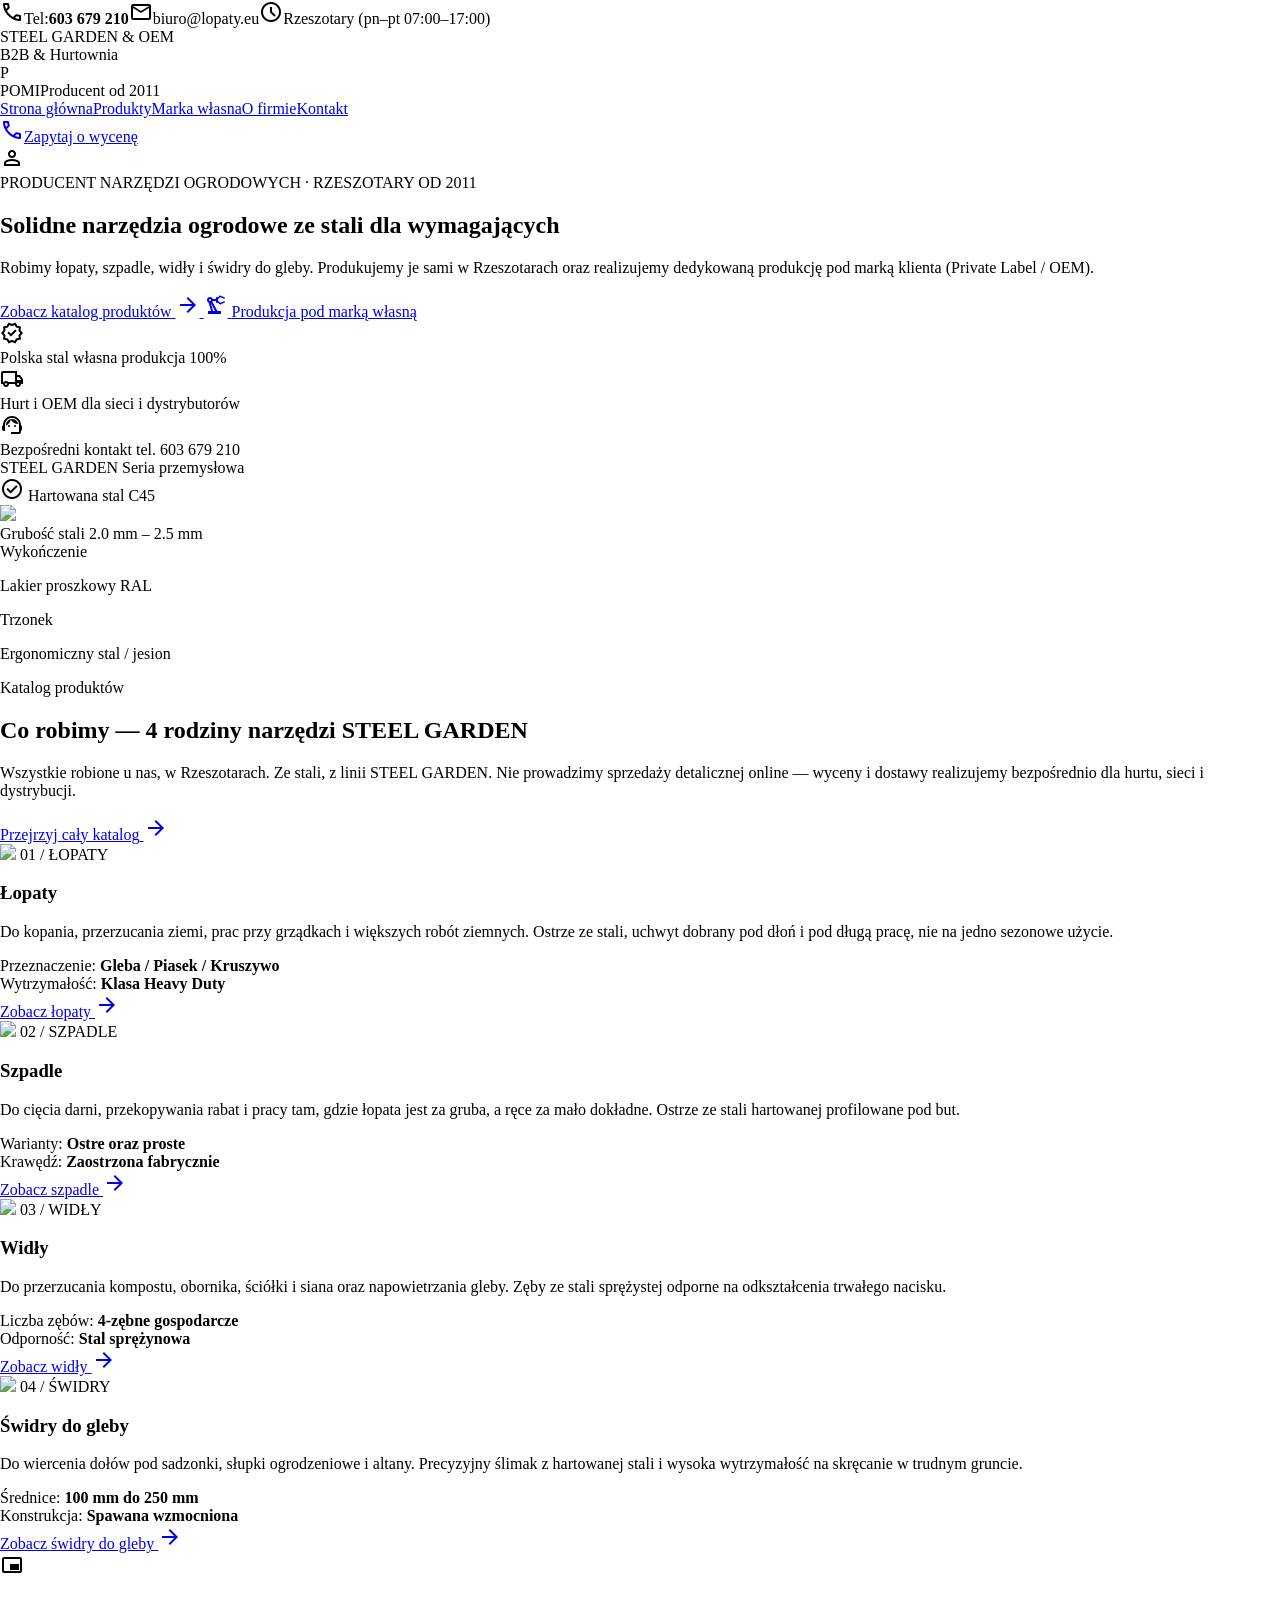
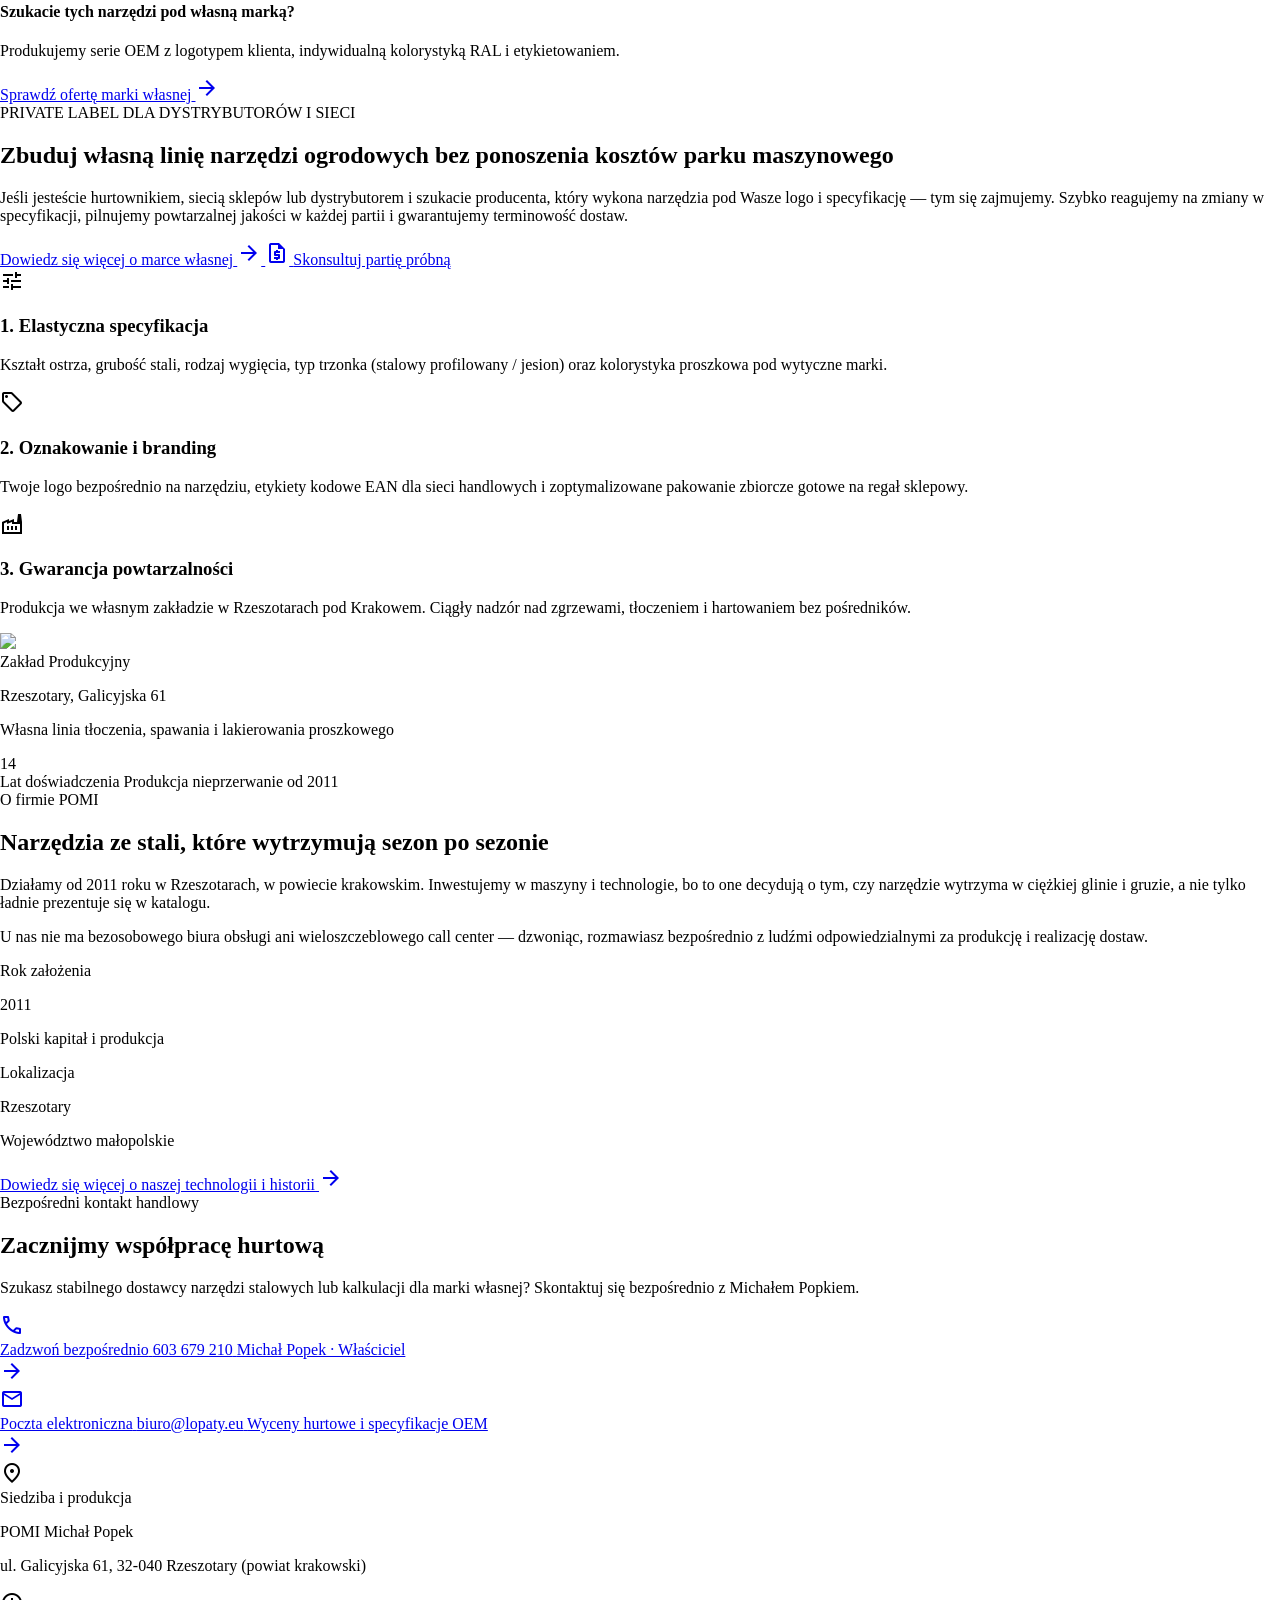
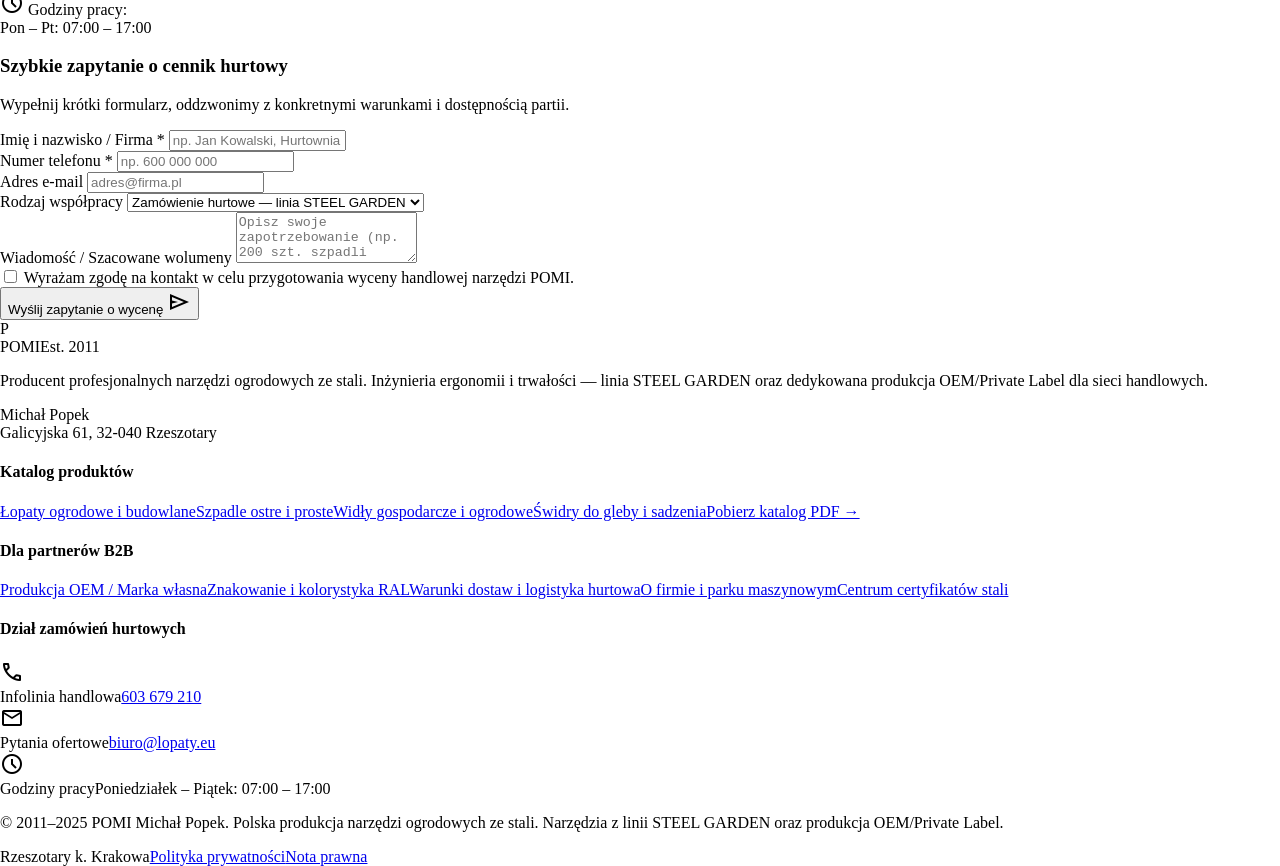
==== index.html @ fbb39857 "feat: add index.html landing page and project configuration files" ====
<!DOCTYPE html>

<html lang="pl"><head><meta charset="utf-8"/><meta content="width=device-width, initial-scale=1.0" name="viewport"/><link href="https://fonts.googleapis.com/css2?family=Material+Symbols+Outlined:opsz,wght,FILL,GRAD@24,400,0,0" rel="stylesheet"/><link href="https://fonts.googleapis.com" rel="preconnect"/><link crossorigin="" href="https://fonts.gstatic.com" rel="preconnect"/><link href="https://fonts.googleapis.com/css2?family=Inter:wght@400;500;600;700&amp;family=Plus+Jakarta+Sans:wght@600;700;800&amp;display=swap" rel="stylesheet"/>
<link href="https://fonts.googleapis.com/css2?family=Material+Symbols+Outlined:wght,FILL@100..700,0..1&amp;display=swap" rel="stylesheet"/><style>@layer base{html,body{margin:0;padding:0;}body{overscroll-behavior:none;}main>:first-child{margin-top:0!important;}main>:last-child{margin-bottom:0!important;}}::-webkit-scrollbar{display:none;}</style><script src="https://cdn.tailwindcss.com"></script><script id="tailwind-config">tailwind.config={darkMode:"class",theme:{extend:{colors:{"surface-container-low":"#eef3ec","primary-fixed":"#d1fae5","secondary-fixed":"#dce7dc","on-primary-container":"#064e3b","surface-dim":"#d8e2d7","primary-fixed-dim":"#a7f3d0","on-secondary-fixed-variant":"#263a2c","surface-muted":"#EDF3EC","secondary":"#4a5f50","on-background":"#14281d","status-warning":"#c2410c","surface-container-highest":"#d7e3d6","border-focus":"#15803d","on-primary":"#ffffff","on-tertiary":"#ffffff","surface":"#f8faf7","tertiary-fixed-dim":"#fed7aa","primary":"#166534","secondary-fixed-dim":"#bccabc","on-primary-fixed":"#022c22","surface-container-lowest":"#ffffff","border-hairline":"#E2E8F0","primary-container":"#15803d","on-error":"#ffffff","inverse-primary":"#86efac","text-tertiary":"#8c9b91","text-primary":"#0f172a","surface-pure":"#FFFFFF","tertiary-fixed":"#ffedd5","error-container":"#ffdad6","on-tertiary-fixed-variant":"#7c2d12","on-surface":"#14281d","on-tertiary-container":"#431407","on-surface-variant":"#3b4c40","status-success":"#15803d","tertiary":"#b45309","outline":"#637567","surface-container-high":"#e2ebe0","surface-subtle":"#F4F7F3","on-tertiary-fixed":"#270a00","outline-variant":"#c1cdc3","surface-container":"#e7efe5","on-secondary-container":"#3d5143","surface-variant":"#d7e3d6","on-secondary-fixed":"#132418","on-secondary":"#ffffff","on-error-container":"#93000a","on-primary-fixed-variant":"#065f46","error":"#ba1a1a","inverse-on-surface":"#f0fdf4","inverse-surface":"#1b2720","secondary-container":"#d5e4d5","surface-tint":"#166534","surface-bright":"#f8faf7","background":"#f8faf7","tertiary-container":"#d97706","text-secondary":"#475569"},borderRadius:{"DEFAULT":"0.125rem","lg":"0.25rem","xl":"0.5rem","full":"0.75rem"},spacing:{"gutter-mobile":"1rem","space-3xl":"6rem","space-xs":"0.25rem","space-md":"1rem","space-sm":"0.5rem","margin-mobile":"1.25rem","space-lg":"1.5rem","margin":"3rem","space-2xl":"4rem","gutter":"1.5rem","space-xl":"2.5rem"},fontFamily:{"label-sm":["Inter"],"label-md":["Inter"],"display-xl-mobile":["Plus Jakarta Sans"],"headline-lg-mobile":["Plus Jakarta Sans"],"title-sm":["Inter"],"title-md":["Inter"],"headline-lg":["Plus Jakarta Sans"],"body-lg":["Inter"],"headline-sm":["Plus Jakarta Sans"],"body-sm":["Inter"],"caption":["Inter"],"headline-md":["Plus Jakarta Sans"],"body-md":["Inter"],"display-xl":["Plus Jakarta Sans"]},fontSize:{"label-sm":["12px",{"lineHeight":"16px","letterSpacing":"0.025em","fontWeight":"600"}],"label-md":["14px",{"lineHeight":"20px","letterSpacing":"0.01em","fontWeight":"600"}],"display-xl-mobile":["36px",{"lineHeight":"44px","letterSpacing":"-0.02em","fontWeight":"800"}],"headline-lg-mobile":["28px",{"lineHeight":"36px","letterSpacing":"-0.01em","fontWeight":"700"}],"title-sm":["16px",{"lineHeight":"24px","fontWeight":"600"}],"title-md":["18px",{"lineHeight":"26px","fontWeight":"600"}],"headline-lg":["36px",{"lineHeight":"44px","letterSpacing":"-0.02em","fontWeight":"700"}],"body-lg":["18px",{"lineHeight":"28px","fontWeight":"400"}],"headline-sm":["20px",{"lineHeight":"28px","fontWeight":"600"}],"body-sm":["13px",{"lineHeight":"20px","fontWeight":"400"}],"caption":["11px",{"lineHeight":"14px","letterSpacing":"0.04em","fontWeight":"500"}],"headline-md":["24px",{"lineHeight":"32px","letterSpacing":"-0.015em","fontWeight":"700"}],"body-md":["15px",{"lineHeight":"24px","fontWeight":"400"}],"display-xl":["56px",{"lineHeight":"64px","letterSpacing":"-0.03em","fontWeight":"800"}]}}}}</script></head><body class="bg-surface font-body-md text-on-surface antialiased"><header class="fixed top-0 left-0 right-0 z-50 bg-surface-container-lowest/95 backdrop-blur-md shadow-[0_1px_8px_rgba(0,0,0,0.04)]"><div class="bg-surface-container-low text-on-surface-variant"><div class="max-w-7xl mx-auto px-6 lg:px-12 h-10 flex items-center justify-between font-label-sm text-label-sm"><div class="flex items-center gap-6"><span class="flex items-center gap-1.5 text-on-surface"><span class="material-symbols-outlined text-[16px] text-primary">call</span><span class="text-on-surface-variant">Tel:</span><strong class="text-on-surface">603 679 210</strong></span><span class="hidden sm:flex items-center gap-1.5 text-on-surface"><span class="material-symbols-outlined text-[16px] text-primary">mail</span><span>biuro@lopaty.eu</span></span><span class="hidden md:flex items-center gap-1.5"><span class="material-symbols-outlined text-[16px] text-primary">schedule</span><span>Rzeszotary (pn–pt 07:00–17:00)</span></span></div><div class="flex items-center gap-4"><div class="hidden lg:flex items-center gap-2"><span class="w-2 h-2 rounded-full bg-status-success"></span><span class="text-on-surface-variant font-medium text-primary font-semibold">STEEL GARDEN &amp; OEM</span></div><div class="px-2.5 py-0.5 rounded-full bg-primary-fixed text-on-primary-fixed font-label-sm text-label-sm">B2B &amp; Hurtownia</div></div></div></div><div class="h-20 max-w-7xl mx-auto px-6 lg:px-12 flex items-center justify-between gap-6"><div class="flex items-center gap-3"><div class="w-8 h-8 rounded-lg bg-primary-container text-on-primary flex items-center justify-center font-bold text-[15px] shadow-sm tracking-tight">P</div><div class="flex flex-col"><span class="font-headline-sm text-headline-sm text-on-surface tracking-tight uppercase leading-none font-bold">POMI</span><span class="font-caption text-caption text-secondary uppercase tracking-wider">Producent od 2011</span></div></div><nav class="hidden lg:flex items-center gap-1 font-title-sm text-title-sm" data-active-classes="bg-primary-container text-on-primary font-title-sm rounded-lg"><a class="px-3.5 py-2 text-on-surface-variant hover:text-on-surface hover:bg-surface-container-high transition-colors rounded-lg" data-path="strona-glowna" href="#">Strona główna</a><a class="px-3.5 py-2 text-on-surface-variant hover:text-on-surface hover:bg-surface-container-high transition-colors rounded-lg" data-path="produkty" href="#">Produkty</a><a class="px-3.5 py-2 text-on-surface-variant hover:text-on-surface hover:bg-surface-container-high transition-colors rounded-lg" data-path="produkcja-pod-marka-wlasna" href="#">Marka własna</a><a class="px-3.5 py-2 text-on-surface-variant hover:text-on-surface hover:bg-surface-container-high transition-colors rounded-lg" data-path="o-firmie" href="#">O firmie</a><a class="px-3.5 py-2 text-on-surface-variant hover:text-on-surface hover:bg-surface-container-high transition-colors rounded-lg" data-path="kontakt" href="#">Kontakt</a></nav><div class="flex items-center gap-3"><a class="hidden sm:inline-flex items-center gap-2 px-5 py-2.5 rounded-lg bg-primary-container text-on-primary font-label-md text-label-md hover:bg-primary transition-colors shadow-[0_1px_2px_rgba(0,0,0,0.05)]" data-path="kontakt" href="#"><span class="material-symbols-outlined text-[18px]">call</span><span>Zapytaj o wycenę</span></a><div class="w-8 h-8 rounded-full bg-primary flex items-center justify-center shrink-0"><span class="material-symbols-outlined text-on-primary text-[18px]">person</span></div></div></div></header><main class="w-full pt-20 bg-surface min-h-screen"><div class="flex flex-col w-full">
<!-- Top Visual Hero -->
<section class="relative w-full bg-surface-container-lowest overflow-hidden">
<div class="absolute inset-0 pointer-events-none opacity-40">
<div class="absolute -top-32 -right-32 w-96 h-96 rounded-full bg-primary-fixed blur-3xl"></div>
<div class="absolute top-1/2 -left-24 w-80 h-80 rounded-full bg-secondary-fixed blur-3xl"></div>
</div>
<div class="max-w-7xl mx-auto px-6 lg:px-12 py-space-xl lg:py-space-2xl relative z-10">
<div class="grid grid-cols-1 lg:grid-cols-12 gap-gutter items-center">
<!-- Left Hero Copy -->
<div class="lg:col-span-7 flex flex-col items-start">
<div class="inline-flex items-center gap-2 px-3 py-1 rounded-full bg-surface-container-high text-on-surface-variant font-label-sm text-label-sm mb-space-md">
<span class="w-2 h-2 rounded-full bg-primary-container animate-ping"></span>
<span class="w-2 h-2 rounded-full bg-primary-container -ml-3.5"></span>
<span>PRODUCENT NARZĘDZI OGRODOWYCH · RZESZOTARY OD 2011</span>
</div>
<h1 class="font-display-xl text-display-xl text-text-primary tracking-tight font-extrabold max-w-2xl">
            Solidne narzędzia ogrodowe ze stali dla <span class="text-primary-container">wymagających</span>
</h1>
<p class="font-body-lg text-body-lg text-text-secondary mt-space-md max-w-xl leading-relaxed">
            Robimy łopaty, szpadle, widły i świdry do gleby. Produkujemy je sami w Rzeszotarach oraz realizujemy dedykowaną produkcję pod marką klienta (Private Label / OEM).
          </p>
<div class="flex flex-wrap items-center gap-4 mt-space-lg w-full sm:w-auto">
<a class="inline-flex items-center justify-center gap-2 px-6 py-3.5 rounded-lg bg-primary-container text-on-primary font-label-md text-label-md hover:bg-primary transition-all duration-200 shadow-sm group" data-path="produkty" href="#">
<span>Zobacz katalog produktów</span>
<span class="material-symbols-outlined text-[18px] group-hover:translate-x-1 transition-transform">arrow_forward</span>
</a>
<a class="inline-flex items-center justify-center gap-2 px-6 py-3.5 rounded-lg bg-surface-container text-on-surface font-label-md text-label-md hover:bg-surface-container-high transition-colors" data-path="produkcja-pod-marka-wlasna" href="#">
<span class="material-symbols-outlined text-[18px] text-primary">precision_manufacturing</span>
<span>Produkcja pod marką własną</span>
</a>
</div>
<!-- Trust Badges Bar -->
<div class="grid grid-cols-1 sm:grid-cols-3 gap-4 mt-space-xl pt-space-lg w-full bg-surface-container-low/60 rounded-xl p-4">
<div class="flex items-center gap-3">
<span class="w-10 h-10 rounded-lg bg-surface-container-lowest flex items-center justify-center text-primary shadow-sm shrink-0">
<span class="material-symbols-outlined text-[22px]">verified</span>
</span>
<div>
<span class="font-label-sm text-label-sm text-text-primary block font-bold">Polska stal</span>
<span class="font-caption text-caption text-text-secondary">własna produkcja 100%</span>
</div>
</div>
<div class="flex items-center gap-3">
<span class="w-10 h-10 rounded-lg bg-surface-container-lowest flex items-center justify-center text-primary shadow-sm shrink-0">
<span class="material-symbols-outlined text-[22px]">local_shipping</span>
</span>
<div>
<span class="font-label-sm text-label-sm text-text-primary block font-bold">Hurt i OEM</span>
<span class="font-caption text-caption text-text-secondary">dla sieci i dystrybutorów</span>
</div>
</div>
<div class="flex items-center gap-3">
<span class="w-10 h-10 rounded-lg bg-surface-container-lowest flex items-center justify-center text-primary shadow-sm shrink-0">
<span class="material-symbols-outlined text-[22px]">support_agent</span>
</span>
<div>
<span class="font-label-sm text-label-sm text-text-primary block font-bold">Bezpośredni kontakt</span>
<span class="font-caption text-caption text-text-secondary">tel. 603 679 210</span>
</div>
</div>
</div>
</div>
<!-- Right Hero Visual Showcase -->
<div class="lg:col-span-5 relative mt-space-lg lg:mt-0">
<div class="relative rounded-2xl bg-gradient-to-br from-surface-container-lowest to-surface-container-low p-6 lg:p-8 shadow-xl">
<div class="flex items-center justify-between pb-4">
<div class="flex items-center gap-2">
<span class="px-2.5 py-1 rounded bg-primary text-on-primary font-caption text-caption font-bold tracking-wide uppercase">STEEL GARDEN</span>
<span class="font-caption text-caption text-text-secondary">Seria przemysłowa</span>
</div>
<span class="flex items-center gap-1 font-label-sm text-label-sm text-status-success font-semibold">
<span class="material-symbols-outlined text-[16px]">check_circle</span>
                Hartowana stal C45
              </span>
</div>
<div class="relative h-72 w-full rounded-xl bg-surface-container-lowest flex items-center justify-center overflow-hidden my-4 shadow-sm group">
<img class="object-contain w-full h-full p-4 group-hover:scale-105 transition-transform duration-300" data-alt="Industrial professional garden tools POMI Steel Garden series forged carbon steel shovel with ergonomic handle, studio high-contrast product photography on white background" src="https://lh3.googleusercontent.com/aida-public/[base64]"/>
<div class="absolute bottom-3 left-3 bg-surface-container-lowest/90 backdrop-blur-sm px-3 py-1.5 rounded-lg shadow-sm border border-surface-container-high">
<span class="font-caption text-caption text-text-secondary uppercase">Grubość stali</span>
<span class="font-title-sm text-title-sm text-text-primary font-bold block">2.0 mm – 2.5 mm</span>
</div>
</div>
<div class="grid grid-cols-2 gap-3 pt-2">
<div class="rounded-lg bg-surface-pure p-3">
<span class="font-caption text-caption text-secondary uppercase">Wykończenie</span>
<p class="font-label-sm text-label-sm text-on-surface font-bold mt-0.5">Lakier proszkowy RAL</p>
</div>
<div class="rounded-lg bg-surface-pure p-3">
<span class="font-caption text-caption text-secondary uppercase">Trzonek</span>
<p class="font-label-sm text-label-sm text-on-surface font-bold mt-0.5">Ergonomiczny stal / jesion</p>
</div>
</div>
</div>
</div>
</div>
</div>
</section>
<!-- Product Catalog Section (4 Families) -->
<section class="w-full py-space-3xl bg-surface">
<div class="max-w-7xl mx-auto px-6 lg:px-12">
<div class="flex flex-col md:flex-row md:items-end justify-between mb-space-xl gap-6">
<div class="max-w-2xl">
<div class="flex items-center gap-2 mb-2">
<span class="w-1.5 h-6 bg-primary-container rounded-full"></span>
<span class="font-label-sm text-label-sm font-bold uppercase tracking-wider text-primary">Katalog produktów</span>
</div>
<h2 class="font-headline-lg text-headline-lg text-text-primary font-bold">
            Co robimy — 4 rodziny narzędzi STEEL GARDEN
          </h2>
<p class="font-body-md text-body-md text-text-secondary mt-2 leading-relaxed">
            Wszystkie robione u nas, w Rzeszotarach. Ze stali, z linii STEEL GARDEN. Nie prowadzimy sprzedaży detalicznej online — wyceny i dostawy realizujemy bezpośrednio dla hurtu, sieci i dystrybucji.
          </p>
</div>
<a class="inline-flex items-center gap-1.5 font-label-md text-label-md text-primary hover:text-primary-container transition-colors shrink-0" data-path="produkty" href="#">
<span>Przejrzyj cały katalog</span>
<span class="material-symbols-outlined text-[18px]">arrow_forward</span>
</a>
</div>
<!-- 4 Product Family Cards -->
<div class="grid grid-cols-1 sm:grid-cols-2 lg:grid-cols-4 gap-gutter">
<!-- Card 1: Łopaty -->
<div class="group flex flex-col bg-surface-container-lowest rounded-xl p-5 shadow-sm hover:shadow-xl transition-all duration-300 transform hover:-translate-y-1">
<div class="relative w-full h-56 rounded-lg bg-surface-subtle flex items-center justify-center overflow-hidden mb-4">
<img class="object-contain w-full h-full p-4 group-hover:scale-105 transition-transform duration-300" data-alt="POMI heavy-duty steel garden shovel with hardened blade and blue grip, professional tool for landscaping, clean studio product shot" src="https://lh3.googleusercontent.com/aida-public/[base64]"/>
<span class="absolute top-3 left-3 px-2 py-0.5 rounded bg-surface-container-highest text-on-surface font-caption text-caption font-semibold">01 / ŁOPATY</span>
</div>
<h3 class="font-headline-sm text-headline-sm text-text-primary font-bold">Łopaty</h3>
<p class="font-body-sm text-body-sm text-text-secondary mt-2 flex-grow leading-relaxed">
            Do kopania, przerzucania ziemi, prac przy grządkach i większych robót ziemnych. Ostrze ze stali, uchwyt dobrany pod dłoń i pod długą pracę, nie na jedno sezonowe użycie.
          </p>
<div class="mt-4 pt-4 bg-surface-container-low/50 rounded-lg p-3">
<div class="flex items-center justify-between text-caption font-caption text-text-secondary mb-1">
<span>Przeznaczenie:</span>
<strong class="text-text-primary font-semibold">Gleba / Piasek / Kruszywo</strong>
</div>
<div class="flex items-center justify-between text-caption font-caption text-text-secondary">
<span>Wytrzymałość:</span>
<strong class="text-primary font-semibold">Klasa Heavy Duty</strong>
</div>
</div>
<a class="mt-4 inline-flex items-center justify-between font-label-sm text-label-sm text-primary font-bold group-hover:text-primary-container transition-colors" data-path="produkty" href="#">
<span>Zobacz łopaty</span>
<span class="material-symbols-outlined text-[16px] group-hover:translate-x-1 transition-transform">arrow_forward</span>
</a>
</div>
<!-- Card 2: Szpadle -->
<div class="group flex flex-col bg-surface-container-lowest rounded-xl p-5 shadow-sm hover:shadow-xl transition-all duration-300 transform hover:-translate-y-1">
<div class="relative w-full h-56 rounded-lg bg-surface-subtle flex items-center justify-center overflow-hidden mb-4">
<img class="object-contain w-full h-full p-4 group-hover:scale-105 transition-transform duration-300" data-alt="POMI sharp steel spade for trenching and lawn edging with ergonomically angled shaft, polished studio lighting" src="https://lh3.googleusercontent.com/aida-public/[base64]"/>
<span class="absolute top-3 left-3 px-2 py-0.5 rounded bg-surface-container-highest text-on-surface font-caption text-caption font-semibold">02 / SZPADLE</span>
</div>
<h3 class="font-headline-sm text-headline-sm text-text-primary font-bold">Szpadle</h3>
<p class="font-body-sm text-body-sm text-text-secondary mt-2 flex-grow leading-relaxed">
            Do cięcia darni, przekopywania rabat i pracy tam, gdzie łopata jest za gruba, a ręce za mało dokładne. Ostrze ze stali hartowanej profilowane pod but.
          </p>
<div class="mt-4 pt-4 bg-surface-container-low/50 rounded-lg p-3">
<div class="flex items-center justify-between text-caption font-caption text-text-secondary mb-1">
<span>Warianty:</span>
<strong class="text-text-primary font-semibold">Ostre oraz proste</strong>
</div>
<div class="flex items-center justify-between text-caption font-caption text-text-secondary">
<span>Krawędź:</span>
<strong class="text-primary font-semibold">Zaostrzona fabrycznie</strong>
</div>
</div>
<a class="mt-4 inline-flex items-center justify-between font-label-sm text-label-sm text-primary font-bold group-hover:text-primary-container transition-colors" data-path="produkty" href="#">
<span>Zobacz szpadle</span>
<span class="material-symbols-outlined text-[16px] group-hover:translate-x-1 transition-transform">arrow_forward</span>
</a>
</div>
<!-- Card 3: Widły -->
<div class="group flex flex-col bg-surface-container-lowest rounded-xl p-5 shadow-sm hover:shadow-xl transition-all duration-300 transform hover:-translate-y-1">
<div class="relative w-full h-56 rounded-lg bg-surface-subtle flex items-center justify-center overflow-hidden mb-4">
<img class="object-contain w-full h-full p-4 group-hover:scale-105 transition-transform duration-300" data-alt="POMI heavy steel garden fork with durable hardened tines for compost and soil aerating, professional industrial style" src="https://lh3.googleusercontent.com/aida-public/[base64]"/>
<span class="absolute top-3 left-3 px-2 py-0.5 rounded bg-surface-container-highest text-on-surface font-caption text-caption font-semibold">03 / WIDŁY</span>
</div>
<h3 class="font-headline-sm text-headline-sm text-text-primary font-bold">Widły</h3>
<p class="font-body-sm text-body-sm text-text-secondary mt-2 flex-grow leading-relaxed">
            Do przerzucania kompostu, obornika, ściółki i siana oraz napowietrzania gleby. Zęby ze stali sprężystej odporne na odkształcenia trwałego nacisku.
          </p>
<div class="mt-4 pt-4 bg-surface-container-low/50 rounded-lg p-3">
<div class="flex items-center justify-between text-caption font-caption text-text-secondary mb-1">
<span>Liczba zębów:</span>
<strong class="text-text-primary font-semibold">4-zębne gospodarcze</strong>
</div>
<div class="flex items-center justify-between text-caption font-caption text-text-secondary">
<span>Odporność:</span>
<strong class="text-primary font-semibold">Stal sprężynowa</strong>
</div>
</div>
<a class="mt-4 inline-flex items-center justify-between font-label-sm text-label-sm text-primary font-bold group-hover:text-primary-container transition-colors" data-path="produkty" href="#">
<span>Zobacz widły</span>
<span class="material-symbols-outlined text-[16px] group-hover:translate-x-1 transition-transform">arrow_forward</span>
</a>
</div>
<!-- Card 4: Świdry -->
<div class="group flex flex-col bg-surface-container-lowest rounded-xl p-5 shadow-sm hover:shadow-xl transition-all duration-300 transform hover:-translate-y-1">
<div class="relative w-full h-56 rounded-lg bg-surface-subtle flex items-center justify-center overflow-hidden mb-4">
<img class="object-contain w-full h-full p-4 group-hover:scale-105 transition-transform duration-300" data-alt="POMI steel manual ground auger soil drill for post holes and trees planting, precision engineered dual flight spiral" src="https://lh3.googleusercontent.com/aida-public/[base64]"/>
<span class="absolute top-3 left-3 px-2 py-0.5 rounded bg-surface-container-highest text-on-surface font-caption text-caption font-semibold">04 / ŚWIDRY</span>
</div>
<h3 class="font-headline-sm text-headline-sm text-text-primary font-bold">Świdry do gleby</h3>
<p class="font-body-sm text-body-sm text-text-secondary mt-2 flex-grow leading-relaxed">
            Do wiercenia dołów pod sadzonki, słupki ogrodzeniowe i altany. Precyzyjny ślimak z hartowanej stali i wysoka wytrzymałość na skręcanie w trudnym gruncie.
          </p>
<div class="mt-4 pt-4 bg-surface-container-low/50 rounded-lg p-3">
<div class="flex items-center justify-between text-caption font-caption text-text-secondary mb-1">
<span>Średnice:</span>
<strong class="text-text-primary font-semibold">100 mm do 250 mm</strong>
</div>
<div class="flex items-center justify-between text-caption font-caption text-text-secondary">
<span>Konstrukcja:</span>
<strong class="text-primary font-semibold">Spawana wzmocniona</strong>
</div>
</div>
<a class="mt-4 inline-flex items-center justify-between font-label-sm text-label-sm text-primary font-bold group-hover:text-primary-container transition-colors" data-path="produkty" href="#">
<span>Zobacz świdry do gleby</span>
<span class="material-symbols-outlined text-[16px] group-hover:translate-x-1 transition-transform">arrow_forward</span>
</a>
</div>
</div>
<!-- Private Label Link Banner -->
<div class="mt-space-xl rounded-2xl bg-surface-container-high p-6 lg:p-8 flex flex-col md:flex-row items-center justify-between gap-6 shadow-sm border border-outline-variant/40">
<div class="flex items-center gap-4">
<div class="w-12 h-12 rounded-xl bg-primary-container text-on-primary flex items-center justify-center shrink-0">
<span class="material-symbols-outlined text-[26px]">branding_watermark</span>
</div>
<div>
<h4 class="font-headline-sm text-headline-sm text-on-surface font-bold">Szukacie tych narzędzi pod własną marką?</h4>
<p class="font-body-sm text-body-sm text-on-surface-variant mt-0.5">Produkujemy serie OEM z logotypem klienta, indywidualną kolorystyką RAL i etykietowaniem.</p>
</div>
</div>
<a class="inline-flex items-center gap-2 px-6 py-3 rounded-lg bg-surface-container-lowest text-on-surface font-label-md text-label-md hover:bg-surface-container-lowest/80 transition-colors shadow-sm shrink-0 border border-outline-variant/30" data-path="produkcja-pod-marka-wlasna" href="#">
<span>Sprawdź ofertę marki własnej</span>
<span class="material-symbols-outlined text-[18px] text-primary">arrow_forward</span>
</a>
</div>
</div>
</section>
<!-- Private Label Section (B2B Deep Dive) -->
<section class="w-full py-space-3xl bg-inverse-surface text-inverse-on-surface relative overflow-hidden">
<div class="max-w-7xl mx-auto px-6 lg:px-12 relative z-10">
<div class="grid grid-cols-1 lg:grid-cols-12 gap-gutter items-center">
<div class="lg:col-span-7">
<div class="inline-flex items-center gap-2 px-3 py-1 rounded bg-secondary/30 font-caption text-caption text-primary-fixed uppercase tracking-widest font-semibold mb-space-md border border-primary/40">
<span>PRIVATE LABEL DLA DYSTRYBUTORÓW I SIECI</span>
</div>
<h2 class="font-headline-lg text-headline-lg text-on-primary font-bold tracking-tight">
            Zbuduj własną linię narzędzi ogrodowych bez ponoszenia kosztów parku maszynowego
          </h2>
<p class="font-body-lg text-body-lg text-secondary-fixed mt-space-md leading-relaxed">
            Jeśli jesteście hurtownikiem, siecią sklepów lub dystrybutorem i szukacie producenta, który wykona narzędzia pod Wasze logo i specyfikację — tym się zajmujemy. Szybko reagujemy na zmiany w specyfikacji, pilnujemy powtarzalnej jakości w każdej partii i gwarantujemy terminowość dostaw.
          </p>
<div class="mt-space-lg flex flex-wrap gap-4">
<a class="inline-flex items-center gap-2 px-6 py-3.5 rounded-lg bg-primary-container text-on-primary font-label-md text-label-md hover:bg-primary transition-colors shadow-md" data-path="produkcja-pod-marka-wlasna" href="#">
<span>Dowiedz się więcej o marce własnej</span>
<span class="material-symbols-outlined text-[18px]">arrow_forward</span>
</a>
<a class="inline-flex items-center gap-2 px-6 py-3.5 rounded-lg bg-secondary/40 text-on-primary font-label-md text-label-md hover:bg-secondary/60 transition-colors" href="#kontakt-formularz">
<span class="material-symbols-outlined text-[18px]">request_quote</span>
<span>Skonsultuj partię próbną</span>
</a>
</div>
</div>
<div class="lg:col-span-5 flex flex-col gap-4 mt-space-xl lg:mt-0">
<div class="rounded-xl bg-surface-container-lowest/10 backdrop-blur-sm p-6 border border-white/5">
<div class="flex items-start gap-4">
<span class="w-10 h-10 rounded-lg bg-primary-container/20 text-primary-fixed flex items-center justify-center shrink-0">
<span class="material-symbols-outlined text-[22px]">tune</span>
</span>
<div>
<h3 class="font-title-sm text-title-sm text-on-primary font-bold">1. Elastyczna specyfikacja</h3>
<p class="font-body-sm text-body-sm text-secondary-fixed mt-1">Kształt ostrza, grubość stali, rodzaj wygięcia, typ trzonka (stalowy profilowany / jesion) oraz kolorystyka proszkowa pod wytyczne marki.</p>
</div>
</div>
</div>
<div class="rounded-xl bg-surface-container-lowest/10 backdrop-blur-sm p-6 border border-white/5">
<div class="flex items-start gap-4">
<span class="w-10 h-10 rounded-lg bg-primary-container/20 text-primary-fixed flex items-center justify-center shrink-0">
<span class="material-symbols-outlined text-[22px]">local_offer</span>
</span>
<div>
<h3 class="font-title-sm text-title-sm text-on-primary font-bold">2. Oznakowanie i branding</h3>
<p class="font-body-sm text-body-sm text-secondary-fixed mt-1">Twoje logo bezpośrednio na narzędziu, etykiety kodowe EAN dla sieci handlowych i zoptymalizowane pakowanie zbiorcze gotowe na regał sklepowy.</p>
</div>
</div>
</div>
<div class="rounded-xl bg-surface-container-lowest/10 backdrop-blur-sm p-6 border border-white/5">
<div class="flex items-start gap-4">
<span class="w-10 h-10 rounded-lg bg-primary-container/20 text-primary-fixed flex items-center justify-center shrink-0">
<span class="material-symbols-outlined text-[22px]">factory</span>
</span>
<div>
<h3 class="font-title-sm text-title-sm text-on-primary font-bold">3. Gwarancja powtarzalności</h3>
<p class="font-body-sm text-body-sm text-secondary-fixed mt-1">Produkcja we własnym zakładzie w Rzeszotarach pod Krakowem. Ciągły nadzór nad zgrzewami, tłoczeniem i hartowaniem bez pośredników.</p>
</div>
</div>
</div>
</div>
</div>
</div>
</section>
<!-- Technical Story & Company Profile -->
<section class="w-full py-space-3xl bg-surface-container-lowest">
<div class="max-w-7xl mx-auto px-6 lg:px-12">
<div class="grid grid-cols-1 lg:grid-cols-12 gap-gutter items-center">
<div class="lg:col-span-6 relative">
<div class="relative rounded-2xl overflow-hidden shadow-xl bg-surface-container-high h-96">
<img class="object-cover w-full h-full" data-alt="POMI steel manufacturing plant in Rzeszotary with heavy metal stamping presses forging shovel blades with blue powder coating, clean modern workshop" src="https://lh3.googleusercontent.com/aida-public/[base64]"/>
<div class="absolute inset-0 bg-gradient-to-t from-on-background/80 via-transparent to-transparent flex items-end p-6">
<div class="text-on-primary">
<span class="font-caption text-caption uppercase tracking-wider text-primary-fixed font-bold">Zakład Produkcyjny</span>
<p class="font-headline-sm text-headline-sm font-bold">Rzeszotary, Galicyjska 61</p>
<p class="font-body-sm text-body-sm text-secondary-fixed">Własna linia tłoczenia, spawania i lakierowania proszkowego</p>
</div>
</div>
</div>
<!-- Small Floating Metric Badge -->
<div class="absolute -bottom-6 -right-4 bg-surface-pure rounded-xl p-4 shadow-xl hidden sm:flex items-center gap-3 border border-outline-variant/30">
<div class="w-12 h-12 rounded-lg bg-primary text-on-primary flex items-center justify-center font-headline-sm font-extrabold">
              14
            </div>
<div>
<span class="font-label-sm text-label-sm text-on-surface font-bold block">Lat doświadczenia</span>
<span class="font-caption text-caption text-text-secondary">Produkcja nieprzerwanie od 2011</span>
</div>
</div>
</div>
<div class="lg:col-span-6 flex flex-col items-start lg:pl-6 mt-space-lg lg:mt-0">
<div class="inline-flex items-center gap-2 mb-2">
<span class="w-1.5 h-6 bg-primary-container rounded-full"></span>
<span class="font-label-sm text-label-sm font-bold uppercase tracking-wider text-primary">O firmie POMI</span>
</div>
<h2 class="font-headline-lg text-headline-lg text-text-primary font-bold tracking-tight">
            Narzędzia ze stali, które wytrzymują sezon po sezonie
          </h2>
<p class="font-body-md text-body-md text-text-secondary mt-space-md leading-relaxed">
            Działamy od 2011 roku w Rzeszotarach, w powiecie krakowskim. Inwestujemy w maszyny i technologie, bo to one decydują o tym, czy narzędzie wytrzyma w ciężkiej glinie i gruzie, a nie tylko ładnie prezentuje się w katalogu.
          </p>
<p class="font-body-md text-body-md text-text-secondary mt-space-sm leading-relaxed">
            U nas nie ma bezosobowego biura obsługi ani wieloszczeblowego call center — dzwoniąc, rozmawiasz bezpośrednio z ludźmi odpowiedzialnymi za produkcję i realizację dostaw.
          </p>
<div class="grid grid-cols-2 gap-4 mt-space-lg w-full">
<div class="rounded-xl bg-surface-container-low p-4">
<span class="font-caption text-caption uppercase text-text-secondary font-semibold">Rok założenia</span>
<p class="font-headline-sm text-headline-sm font-bold text-primary mt-1">2011</p>
<p class="font-caption text-caption text-text-secondary mt-0.5">Polski kapitał i produkcja</p>
</div>
<div class="rounded-xl bg-surface-container-low p-4">
<span class="font-caption text-caption uppercase text-text-secondary font-semibold">Lokalizacja</span>
<p class="font-headline-sm text-headline-sm font-bold text-primary mt-1">Rzeszotary</p>
<p class="font-caption text-caption text-text-secondary mt-0.5">Województwo małopolskie</p>
</div>
</div>
<div class="mt-space-lg">
<a class="inline-flex items-center gap-2 font-label-md text-label-md text-primary font-bold hover:text-primary-container transition-colors" data-path="o-firmie" href="#">
<span>Dowiedz się więcej o naszej technologii i historii</span>
<span class="material-symbols-outlined text-[18px]">arrow_forward</span>
</a>
</div>
</div>
</div>
</div>
</section>
<!-- Direct Contact & Wholesale Inquiry Section -->
<section class="w-full py-space-3xl bg-surface-container-low" id="kontakt-formularz">
<div class="max-w-7xl mx-auto px-6 lg:px-12">
<div class="max-w-2xl mx-auto text-center mb-space-xl">
<span class="font-label-sm text-label-sm font-bold uppercase tracking-wider text-primary">Bezpośredni kontakt handlowy</span>
<h2 class="font-headline-lg text-headline-lg text-text-primary font-bold mt-1">
          Zacznijmy współpracę hurtową
        </h2>
<p class="font-body-md text-body-md text-text-secondary mt-2">
          Szukasz stabilnego dostawcy narzędzi stalowych lub kalkulacji dla marki własnej? Skontaktuj się bezpośrednio z Michałem Popkiem.
        </p>
</div>
<div class="grid grid-cols-1 lg:grid-cols-12 gap-gutter items-start">
<!-- Left: Contact Details Cards -->
<div class="lg:col-span-5 flex flex-col gap-4">
<!-- Phone Primary Card -->
<a class="group flex items-center justify-between p-6 rounded-2xl bg-surface-container-lowest shadow-sm hover:shadow-md transition-all border border-outline-variant/20" href="tel:603679210">
<div class="flex items-center gap-4">
<div class="w-12 h-12 rounded-xl bg-primary-fixed flex items-center justify-center text-primary group-hover:scale-105 transition-transform">
<span class="material-symbols-outlined text-[24px]">call</span>
</div>
<div>
<span class="font-caption text-caption text-text-secondary uppercase block font-semibold">Zadzwoń bezpośrednio</span>
<span class="font-title-md text-title-md font-bold text-text-primary group-hover:text-primary transition-colors">603 679 210</span>
<span class="font-caption text-caption text-status-success block">Michał Popek · Właściciel</span>
</div>
</div>
<span class="material-symbols-outlined text-text-tertiary group-hover:text-primary group-hover:translate-x-1 transition-all">arrow_forward</span>
</a>
<!-- Email Card -->
<a class="group flex items-center justify-between p-6 rounded-2xl bg-surface-container-lowest shadow-sm hover:shadow-md transition-all border border-outline-variant/20" href="mailto:biuro@lopaty.eu">
<div class="flex items-center gap-4">
<div class="w-12 h-12 rounded-xl bg-surface-container-high flex items-center justify-center text-primary group-hover:scale-105 transition-transform">
<span class="material-symbols-outlined text-[24px]">mail</span>
</div>
<div>
<span class="font-caption text-caption text-text-secondary uppercase block font-semibold">Poczta elektroniczna</span>
<span class="font-title-sm text-title-sm font-bold text-text-primary group-hover:text-primary transition-colors">biuro@lopaty.eu</span>
<span class="font-caption text-caption text-text-secondary block">Wyceny hurtowe i specyfikacje OEM</span>
</div>
</div>
<span class="material-symbols-outlined text-text-tertiary group-hover:text-primary group-hover:translate-x-1 transition-all">arrow_forward</span>
</a>
<!-- Address & Hours Card -->
<div class="p-6 rounded-2xl bg-surface-container-lowest shadow-sm flex flex-col gap-4 border border-outline-variant/20">
<div class="flex items-start gap-4">
<div class="w-12 h-12 rounded-xl bg-surface-container-high flex items-center justify-center text-primary shrink-0">
<span class="material-symbols-outlined text-[24px]">location_on</span>
</div>
<div>
<span class="font-caption text-caption text-text-secondary uppercase block font-semibold">Siedziba i produkcja</span>
<p class="font-title-sm text-title-sm font-bold text-text-primary">POMI Michał Popek</p>
<p class="font-body-sm text-body-sm text-text-secondary">ul. Galicyjska 61, 32-040 Rzeszotary (powiat krakowski)</p>
</div>
</div>
<div class="pt-4 bg-surface-subtle rounded-xl p-4 flex items-center justify-between">
<div class="flex items-center gap-2 text-on-surface">
<span class="material-symbols-outlined text-[18px] text-primary">schedule</span>
<span class="font-label-sm text-label-sm font-bold">Godziny pracy:</span>
</div>
<span class="font-label-sm text-label-sm text-text-secondary">Pon – Pt: 07:00 – 17:00</span>
</div>
</div>
</div>
<!-- Right: Inquiry Form Card -->
<div class="lg:col-span-7 bg-surface-container-lowest p-8 rounded-2xl shadow-sm border border-outline-variant/20">
<h3 class="font-headline-sm text-headline-sm text-text-primary font-bold">Szybkie zapytanie o cennik hurtowy</h3>
<p class="font-body-sm text-body-sm text-text-secondary mt-1">Wypełnij krótki formularz, oddzwonimy z konkretnymi warunkami i dostępnością partii.</p>
<form class="mt-6 flex flex-col gap-4" onsubmit="event.preventDefault(); alert('Dziękujemy za zapytanie. Skontaktujemy się niezwłocznie.');">
<div class="grid grid-cols-1 sm:grid-cols-2 gap-4">
<div>
<label class="block font-label-sm text-label-sm text-text-primary mb-1">Imię i nazwisko / Firma *</label>
<input class="w-full px-3.5 py-2.5 rounded-lg bg-surface-container-low text-text-primary font-body-sm text-body-sm placeholder:text-text-tertiary focus:outline-none focus:bg-surface-pure focus:ring-1 focus:ring-primary-container transition-colors" placeholder="np. Jan Kowalski, Hurtownia Rolnicza" required="" type="text"/>
</div>
<div>
<label class="block font-label-sm text-label-sm text-text-primary mb-1">Numer telefonu *</label>
<input class="w-full px-3.5 py-2.5 rounded-lg bg-surface-container-low text-text-primary font-body-sm text-body-sm placeholder:text-text-tertiary focus:outline-none focus:bg-surface-pure focus:ring-1 focus:ring-primary-container transition-colors" placeholder="np. 600 000 000" required="" type="tel"/>
</div>
</div>
<div class="grid grid-cols-1 sm:grid-cols-2 gap-4">
<div>
<label class="block font-label-sm text-label-sm text-text-primary mb-1">Adres e-mail</label>
<input class="w-full px-3.5 py-2.5 rounded-lg bg-surface-container-low text-text-primary font-body-sm text-body-sm placeholder:text-text-tertiary focus:outline-none focus:bg-surface-pure focus:ring-1 focus:ring-primary-container transition-colors" placeholder="adres@firma.pl" type="email"/>
</div>
<div>
<label class="block font-label-sm text-label-sm text-text-primary mb-1">Rodzaj współpracy</label>
<select class="w-full px-3.5 py-2.5 rounded-lg bg-surface-container-low text-text-primary font-body-sm text-body-sm focus:outline-none focus:bg-surface-pure focus:ring-1 focus:ring-primary-container transition-colors">
<option>Zamówienie hurtowe — linia STEEL GARDEN</option>
<option>Produkcja pod marką własną (Private Label)</option>
<option>Dystrybucja regionalna / sieć marketów</option>
<option>Inne zapytanie techniczne</option>
</select>
</div>
</div>
<div>
<label class="block font-label-sm text-label-sm text-text-primary mb-1">Wiadomość / Szacowane wolumeny</label>
<textarea class="w-full px-3.5 py-2.5 rounded-lg bg-surface-container-low text-text-primary font-body-sm text-body-sm placeholder:text-text-tertiary focus:outline-none focus:bg-surface-pure focus:ring-1 focus:ring-primary-container transition-colors resize-none" placeholder="Opisz swoje zapotrzebowanie (np. 200 szt. szpadli ostrych, dostawa kwartalna)..." rows="3"></textarea>
</div>
<div class="flex items-center gap-3">
<input class="w-4 h-4 rounded text-primary-container focus:ring-0 accent-primary-container" id="consent" required="" type="checkbox"/>
<label class="font-caption text-caption text-text-secondary" for="consent">
                Wyrażam zgodę na kontakt w celu przygotowania wyceny handlowej narzędzi POMI.
              </label>
</div>
<button class="mt-2 w-full sm:w-auto self-start px-8 py-3.5 rounded-lg bg-primary-container text-on-primary font-label-md text-label-md hover:bg-primary transition-colors shadow-sm inline-flex items-center justify-center gap-2" type="submit">
<span>Wyślij zapytanie o wycenę</span>
<span class="material-symbols-outlined text-[18px]">send</span>
</button>
</form>
</div>
</div>
</div>
</section>
</div></main><footer class="w-full bg-surface-container-low mt-space-3xl border-t border-outline-variant/30"><div class="max-w-7xl mx-auto px-6 lg:px-12 py-space-2xl grid grid-cols-1 md:grid-cols-2 lg:grid-cols-4 gap-gutter"><div class="flex flex-col gap-3"><div class="flex items-center gap-3"><div class="w-7 h-7 rounded bg-primary-container text-on-primary flex items-center justify-center font-bold text-xs">P</div><span class="font-headline-sm text-headline-sm font-bold text-on-surface tracking-tight uppercase">POMI</span><span class="px-2 py-0.5 rounded bg-surface-variant font-caption text-caption text-on-surface-variant uppercase">Est. 2011</span></div><p class="font-body-sm text-body-sm text-on-surface-variant leading-relaxed">Producent profesjonalnych narzędzi ogrodowych ze stali. Inżynieria ergonomii i trwałości — linia STEEL GARDEN oraz dedykowana produkcja OEM/Private Label dla sieci handlowych.</p><p class="font-label-sm text-label-sm text-on-surface font-semibold mt-1">Michał Popek<br/><span class="font-normal text-on-surface-variant">Galicyjska 61, 32-040 Rzeszotary</span></p></div><div class="flex flex-col gap-2.5"><h4 class="font-title-sm text-title-sm text-on-surface mb-1 font-bold">Katalog produktów</h4><a class="font-body-sm text-body-sm text-on-surface-variant hover:text-on-surface transition-colors" href="#">Łopaty ogrodowe i budowlane</a><a class="font-body-sm text-body-sm text-on-surface-variant hover:text-on-surface transition-colors" href="#">Szpadle ostre i proste</a><a class="font-body-sm text-body-sm text-on-surface-variant hover:text-on-surface transition-colors" href="#">Widły gospodarcze i ogrodowe</a><a class="font-body-sm text-body-sm text-on-surface-variant hover:text-on-surface transition-colors" href="#">Świdry do gleby i sadzenia</a><a class="font-body-sm text-body-sm text-primary font-medium hover:underline transition-colors mt-1" href="#">Pobierz katalog PDF →</a></div><div class="flex flex-col gap-2.5"><h4 class="font-title-sm text-title-sm text-on-surface mb-1 font-bold">Dla partnerów B2B</h4><a class="font-body-sm text-body-sm text-on-surface-variant hover:text-on-surface transition-colors" href="#">Produkcja OEM / Marka własna</a><a class="font-body-sm text-body-sm text-on-surface-variant hover:text-on-surface transition-colors" href="#">Znakowanie i kolorystyka RAL</a><a class="font-body-sm text-body-sm text-on-surface-variant hover:text-on-surface transition-colors" href="#">Warunki dostaw i logistyka hurtowa</a><a class="font-body-sm text-body-sm text-on-surface-variant hover:text-on-surface transition-colors" href="#">O firmie i parku maszynowym</a><a class="font-body-sm text-body-sm text-on-surface-variant hover:text-on-surface transition-colors" href="#">Centrum certyfikatów stali</a></div><div class="flex flex-col gap-3 rounded-xl bg-surface-container-lowest p-5 shadow-[0_1px_8px_rgba(0,0,0,0.04)] border border-outline-variant/20"><h4 class="font-title-sm text-title-sm text-on-surface font-bold">Dział zamówień hurtowych</h4><div class="flex items-start gap-2.5"><span class="material-symbols-outlined text-primary text-[20px] mt-0.5">call</span><div><span class="font-caption text-caption text-secondary uppercase block">Infolinia handlowa</span><a class="font-title-md text-title-md font-bold text-on-surface hover:text-primary transition-colors" href="tel:603679210">603 679 210</a></div></div><div class="flex items-start gap-2.5"><span class="material-symbols-outlined text-primary text-[20px] mt-0.5">mail</span><div><span class="font-caption text-caption text-secondary uppercase block">Pytania ofertowe</span><a class="font-body-sm text-body-sm font-semibold text-on-surface hover:text-primary transition-colors" href="mailto:biuro@lopaty.eu">biuro@lopaty.eu</a></div></div><div class="flex items-start gap-2.5"><span class="material-symbols-outlined text-primary text-[20px] mt-0.5">schedule</span><div><span class="font-caption text-caption text-secondary uppercase block">Godziny pracy</span><span class="font-body-sm text-body-sm text-on-surface-variant">Poniedziałek – Piątek: 07:00 – 17:00</span></div></div></div></div><div class="bg-surface-container"><div class="max-w-7xl mx-auto px-6 lg:px-12 py-5 flex flex-col md:flex-row items-center justify-between gap-4 font-body-sm text-body-sm text-on-surface-variant"><p class="text-center md:text-left">© 2011–2025 POMI Michał Popek. Polska produkcja narzędzi ogrodowych ze stali. Narzędzia z linii STEEL GARDEN oraz produkcja OEM/Private Label.</p><div class="flex items-center gap-6 shrink-0 font-label-sm text-label-sm"><span class="text-secondary">Rzeszotary k. Krakowa</span><a class="hover:text-on-surface transition-colors" href="#">Polityka prywatności</a><a class="hover:text-on-surface transition-colors" href="#">Nota prawna</a></div></div></div></footer></body></html>
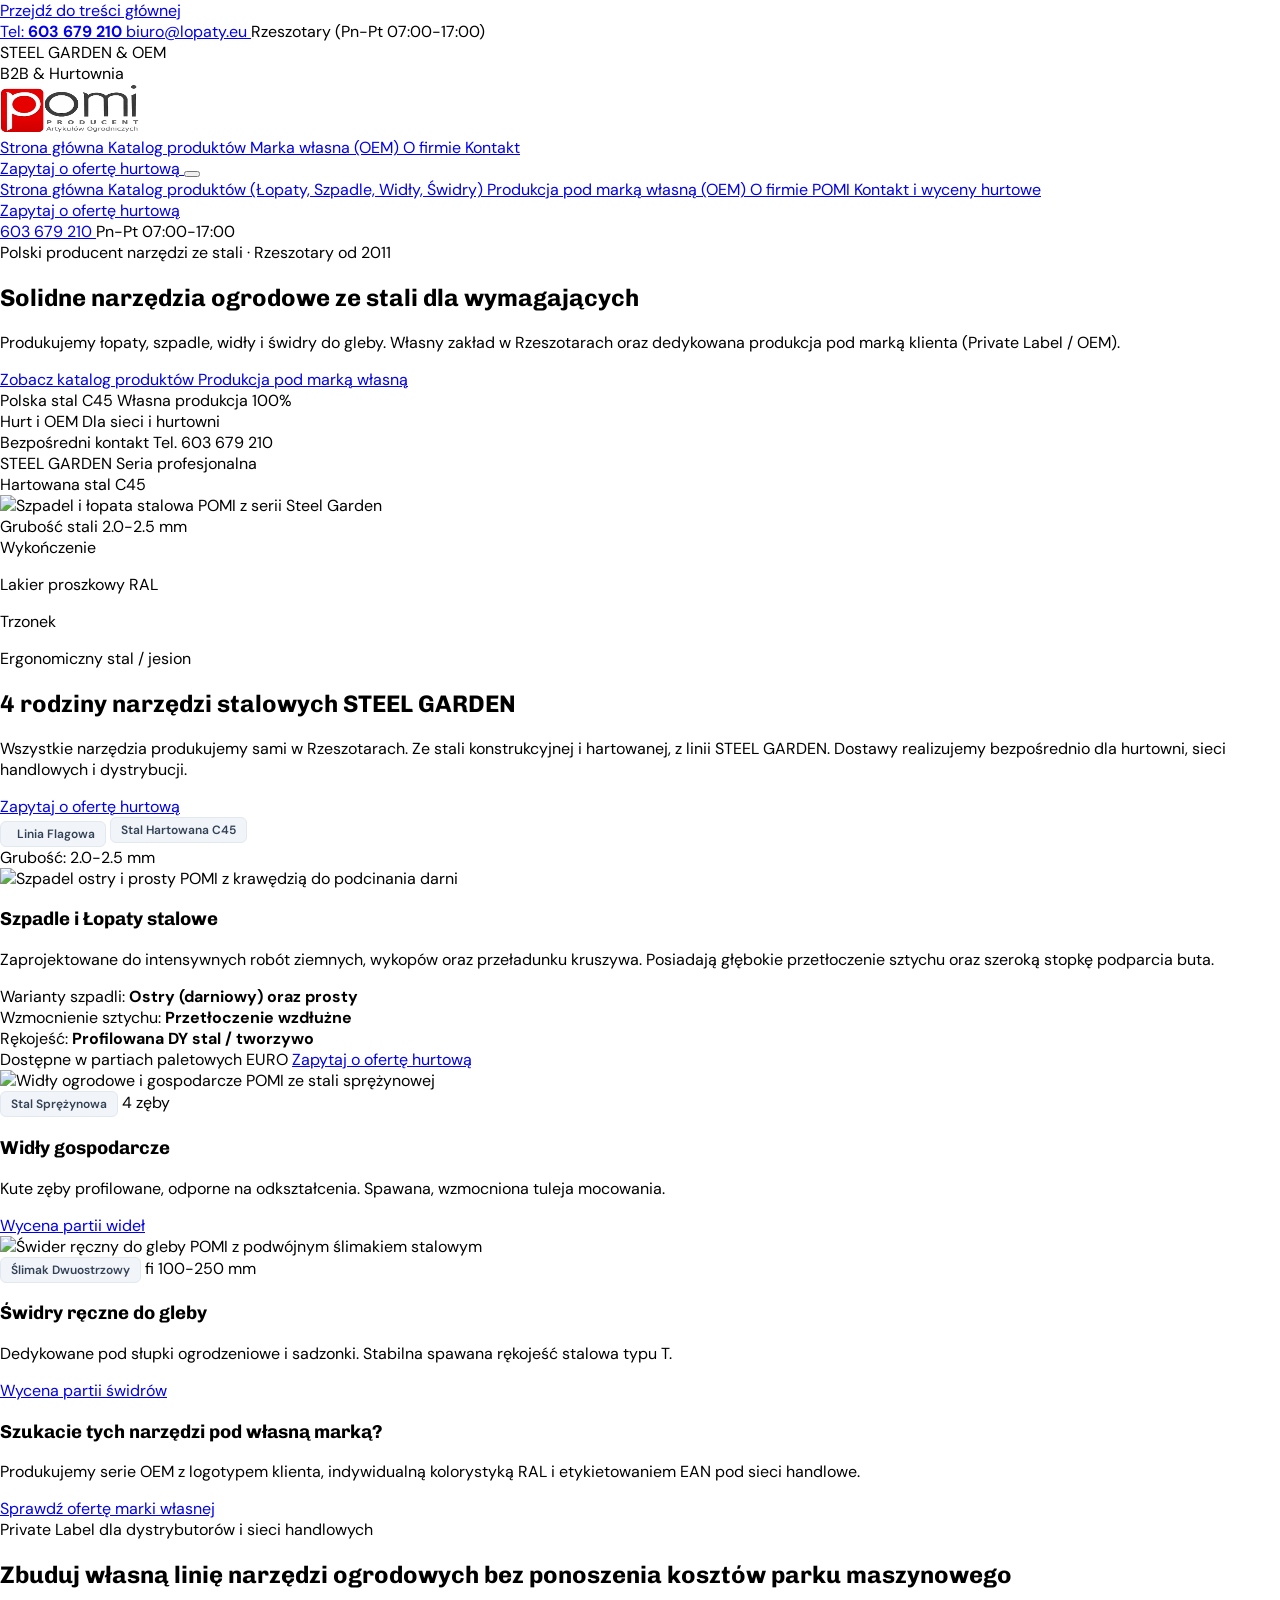
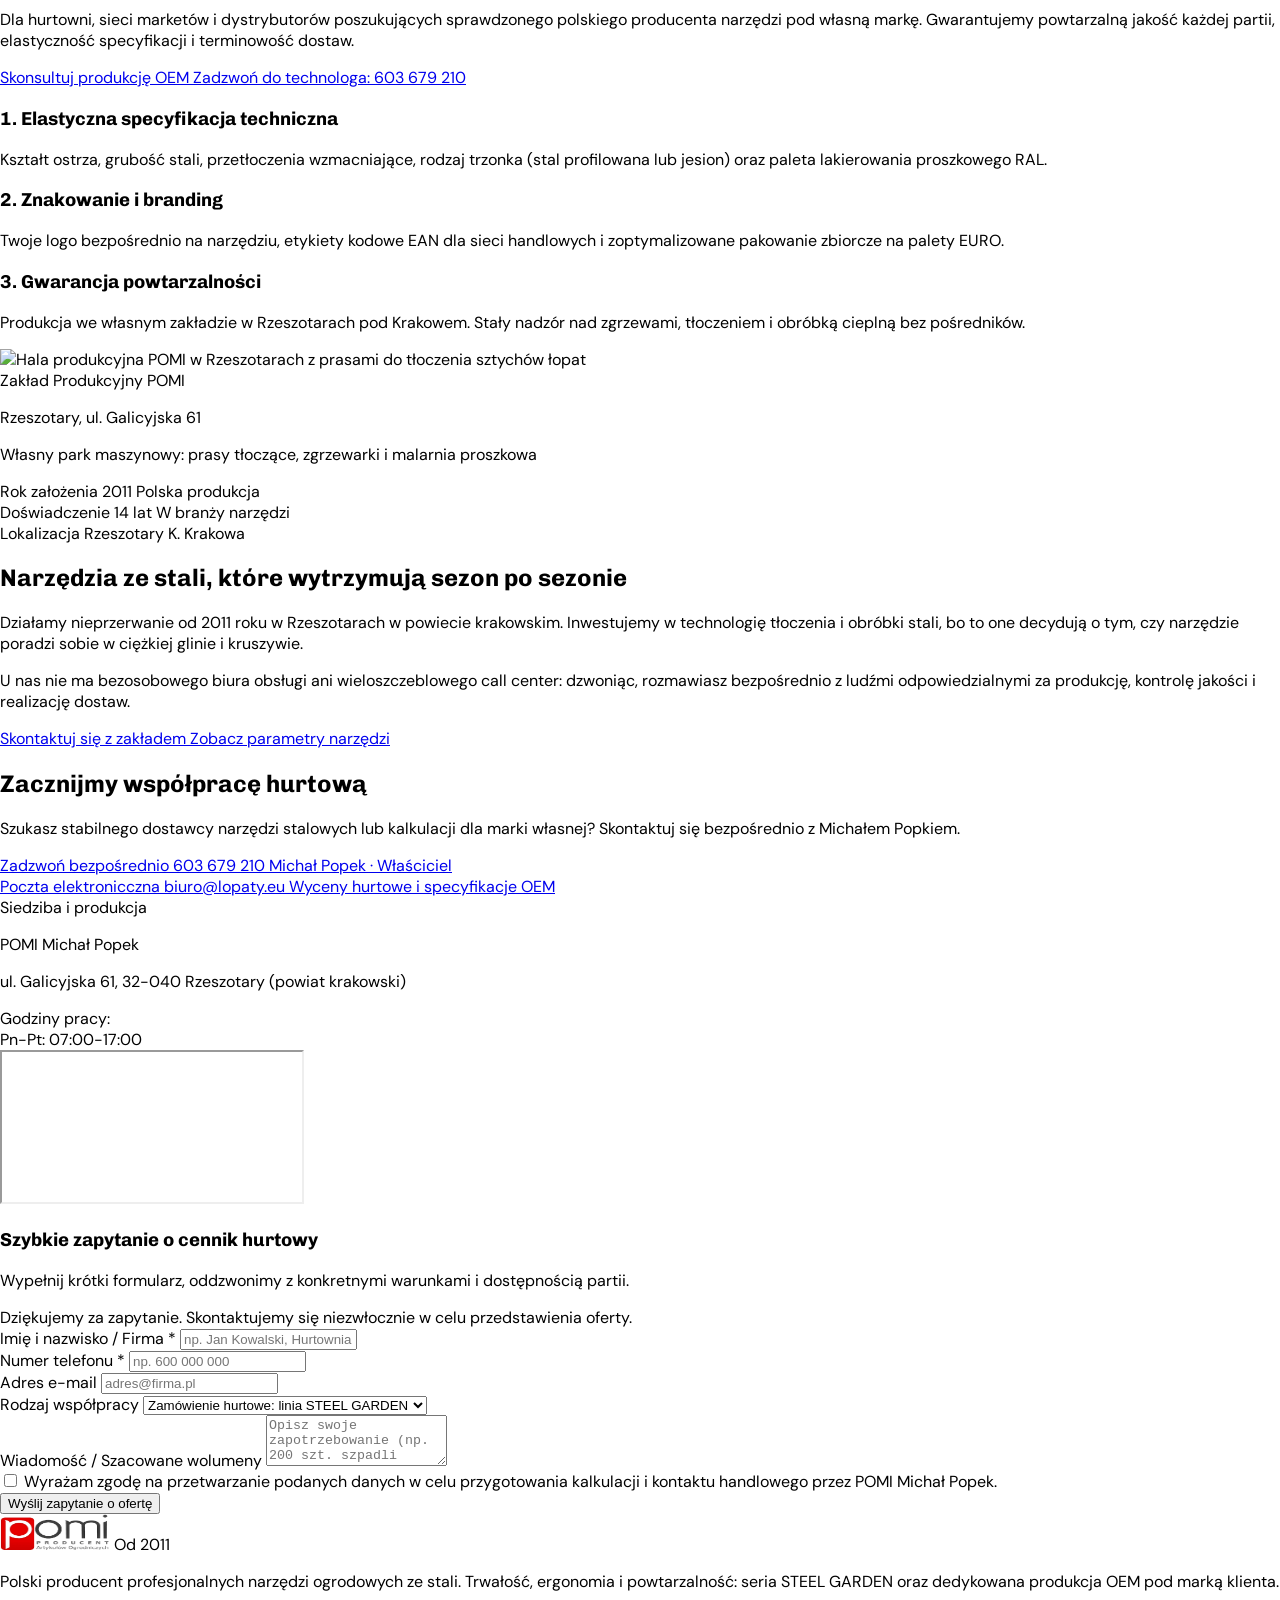
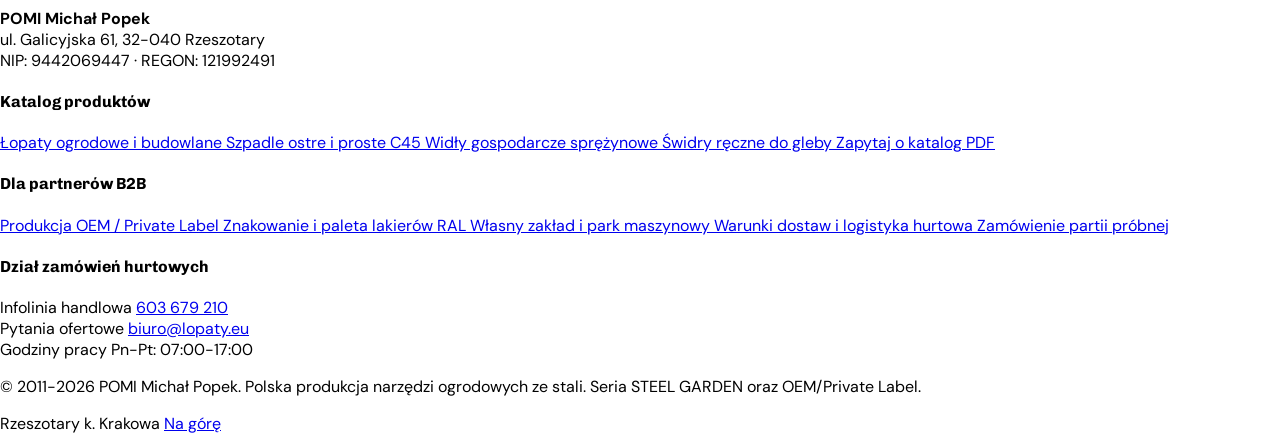
==== commit 2607aadf: "feat: initialize agent framework with custom skills, workflows, and developer tools" ====
--- a/index.html
+++ b/index.html
@@ -1,482 +1,1034 @@
 <!DOCTYPE html>
-
-<html lang="pl"><head><meta charset="utf-8"/><meta content="width=device-width, initial-scale=1.0" name="viewport"/><link href="https://fonts.googleapis.com/css2?family=Material+Symbols+Outlined:opsz,wght,FILL,GRAD@24,400,0,0" rel="stylesheet"/><link href="https://fonts.googleapis.com" rel="preconnect"/><link crossorigin="" href="https://fonts.gstatic.com" rel="preconnect"/><link href="https://fonts.googleapis.com/css2?family=Inter:wght@400;500;600;700&amp;family=Plus+Jakarta+Sans:wght@600;700;800&amp;display=swap" rel="stylesheet"/>
-<link href="https://fonts.googleapis.com/css2?family=Material+Symbols+Outlined:wght,FILL@100..700,0..1&amp;display=swap" rel="stylesheet"/><style>@layer base{html,body{margin:0;padding:0;}body{overscroll-behavior:none;}main>:first-child{margin-top:0!important;}main>:last-child{margin-bottom:0!important;}}::-webkit-scrollbar{display:none;}</style><script src="https://cdn.tailwindcss.com"></script><script id="tailwind-config">tailwind.config={darkMode:"class",theme:{extend:{colors:{"surface-container-low":"#eef3ec","primary-fixed":"#d1fae5","secondary-fixed":"#dce7dc","on-primary-container":"#064e3b","surface-dim":"#d8e2d7","primary-fixed-dim":"#a7f3d0","on-secondary-fixed-variant":"#263a2c","surface-muted":"#EDF3EC","secondary":"#4a5f50","on-background":"#14281d","status-warning":"#c2410c","surface-container-highest":"#d7e3d6","border-focus":"#15803d","on-primary":"#ffffff","on-tertiary":"#ffffff","surface":"#f8faf7","tertiary-fixed-dim":"#fed7aa","primary":"#166534","secondary-fixed-dim":"#bccabc","on-primary-fixed":"#022c22","surface-container-lowest":"#ffffff","border-hairline":"#E2E8F0","primary-container":"#15803d","on-error":"#ffffff","inverse-primary":"#86efac","text-tertiary":"#8c9b91","text-primary":"#0f172a","surface-pure":"#FFFFFF","tertiary-fixed":"#ffedd5","error-container":"#ffdad6","on-tertiary-fixed-variant":"#7c2d12","on-surface":"#14281d","on-tertiary-container":"#431407","on-surface-variant":"#3b4c40","status-success":"#15803d","tertiary":"#b45309","outline":"#637567","surface-container-high":"#e2ebe0","surface-subtle":"#F4F7F3","on-tertiary-fixed":"#270a00","outline-variant":"#c1cdc3","surface-container":"#e7efe5","on-secondary-container":"#3d5143","surface-variant":"#d7e3d6","on-secondary-fixed":"#132418","on-secondary":"#ffffff","on-error-container":"#93000a","on-primary-fixed-variant":"#065f46","error":"#ba1a1a","inverse-on-surface":"#f0fdf4","inverse-surface":"#1b2720","secondary-container":"#d5e4d5","surface-tint":"#166534","surface-bright":"#f8faf7","background":"#f8faf7","tertiary-container":"#d97706","text-secondary":"#475569"},borderRadius:{"DEFAULT":"0.125rem","lg":"0.25rem","xl":"0.5rem","full":"0.75rem"},spacing:{"gutter-mobile":"1rem","space-3xl":"6rem","space-xs":"0.25rem","space-md":"1rem","space-sm":"0.5rem","margin-mobile":"1.25rem","space-lg":"1.5rem","margin":"3rem","space-2xl":"4rem","gutter":"1.5rem","space-xl":"2.5rem"},fontFamily:{"label-sm":["Inter"],"label-md":["Inter"],"display-xl-mobile":["Plus Jakarta Sans"],"headline-lg-mobile":["Plus Jakarta Sans"],"title-sm":["Inter"],"title-md":["Inter"],"headline-lg":["Plus Jakarta Sans"],"body-lg":["Inter"],"headline-sm":["Plus Jakarta Sans"],"body-sm":["Inter"],"caption":["Inter"],"headline-md":["Plus Jakarta Sans"],"body-md":["Inter"],"display-xl":["Plus Jakarta Sans"]},fontSize:{"label-sm":["12px",{"lineHeight":"16px","letterSpacing":"0.025em","fontWeight":"600"}],"label-md":["14px",{"lineHeight":"20px","letterSpacing":"0.01em","fontWeight":"600"}],"display-xl-mobile":["36px",{"lineHeight":"44px","letterSpacing":"-0.02em","fontWeight":"800"}],"headline-lg-mobile":["28px",{"lineHeight":"36px","letterSpacing":"-0.01em","fontWeight":"700"}],"title-sm":["16px",{"lineHeight":"24px","fontWeight":"600"}],"title-md":["18px",{"lineHeight":"26px","fontWeight":"600"}],"headline-lg":["36px",{"lineHeight":"44px","letterSpacing":"-0.02em","fontWeight":"700"}],"body-lg":["18px",{"lineHeight":"28px","fontWeight":"400"}],"headline-sm":["20px",{"lineHeight":"28px","fontWeight":"600"}],"body-sm":["13px",{"lineHeight":"20px","fontWeight":"400"}],"caption":["11px",{"lineHeight":"14px","letterSpacing":"0.04em","fontWeight":"500"}],"headline-md":["24px",{"lineHeight":"32px","letterSpacing":"-0.015em","fontWeight":"700"}],"body-md":["15px",{"lineHeight":"24px","fontWeight":"400"}],"display-xl":["56px",{"lineHeight":"64px","letterSpacing":"-0.03em","fontWeight":"800"}]}}}}</script></head><body class="bg-surface font-body-md text-on-surface antialiased"><header class="fixed top-0 left-0 right-0 z-50 bg-surface-container-lowest/95 backdrop-blur-md shadow-[0_1px_8px_rgba(0,0,0,0.04)]"><div class="bg-surface-container-low text-on-surface-variant"><div class="max-w-7xl mx-auto px-6 lg:px-12 h-10 flex items-center justify-between font-label-sm text-label-sm"><div class="flex items-center gap-6"><span class="flex items-center gap-1.5 text-on-surface"><span class="material-symbols-outlined text-[16px] text-primary">call</span><span class="text-on-surface-variant">Tel:</span><strong class="text-on-surface">603 679 210</strong></span><span class="hidden sm:flex items-center gap-1.5 text-on-surface"><span class="material-symbols-outlined text-[16px] text-primary">mail</span><span>biuro@lopaty.eu</span></span><span class="hidden md:flex items-center gap-1.5"><span class="material-symbols-outlined text-[16px] text-primary">schedule</span><span>Rzeszotary (pn–pt 07:00–17:00)</span></span></div><div class="flex items-center gap-4"><div class="hidden lg:flex items-center gap-2"><span class="w-2 h-2 rounded-full bg-status-success"></span><span class="text-on-surface-variant font-medium text-primary font-semibold">STEEL GARDEN &amp; OEM</span></div><div class="px-2.5 py-0.5 rounded-full bg-primary-fixed text-on-primary-fixed font-label-sm text-label-sm">B2B &amp; Hurtownia</div></div></div></div><div class="h-20 max-w-7xl mx-auto px-6 lg:px-12 flex items-center justify-between gap-6"><div class="flex items-center gap-3"><div class="w-8 h-8 rounded-lg bg-primary-container text-on-primary flex items-center justify-center font-bold text-[15px] shadow-sm tracking-tight">P</div><div class="flex flex-col"><span class="font-headline-sm text-headline-sm text-on-surface tracking-tight uppercase leading-none font-bold">POMI</span><span class="font-caption text-caption text-secondary uppercase tracking-wider">Producent od 2011</span></div></div><nav class="hidden lg:flex items-center gap-1 font-title-sm text-title-sm" data-active-classes="bg-primary-container text-on-primary font-title-sm rounded-lg"><a class="px-3.5 py-2 text-on-surface-variant hover:text-on-surface hover:bg-surface-container-high transition-colors rounded-lg" data-path="strona-glowna" href="#">Strona główna</a><a class="px-3.5 py-2 text-on-surface-variant hover:text-on-surface hover:bg-surface-container-high transition-colors rounded-lg" data-path="produkty" href="#">Produkty</a><a class="px-3.5 py-2 text-on-surface-variant hover:text-on-surface hover:bg-surface-container-high transition-colors rounded-lg" data-path="produkcja-pod-marka-wlasna" href="#">Marka własna</a><a class="px-3.5 py-2 text-on-surface-variant hover:text-on-surface hover:bg-surface-container-high transition-colors rounded-lg" data-path="o-firmie" href="#">O firmie</a><a class="px-3.5 py-2 text-on-surface-variant hover:text-on-surface hover:bg-surface-container-high transition-colors rounded-lg" data-path="kontakt" href="#">Kontakt</a></nav><div class="flex items-center gap-3"><a class="hidden sm:inline-flex items-center gap-2 px-5 py-2.5 rounded-lg bg-primary-container text-on-primary font-label-md text-label-md hover:bg-primary transition-colors shadow-[0_1px_2px_rgba(0,0,0,0.05)]" data-path="kontakt" href="#"><span class="material-symbols-outlined text-[18px]">call</span><span>Zapytaj o wycenę</span></a><div class="w-8 h-8 rounded-full bg-primary flex items-center justify-center shrink-0"><span class="material-symbols-outlined text-on-primary text-[18px]">person</span></div></div></div></header><main class="w-full pt-20 bg-surface min-h-screen"><div class="flex flex-col w-full">
-<!-- Top Visual Hero -->
-<section class="relative w-full bg-surface-container-lowest overflow-hidden">
-<div class="absolute inset-0 pointer-events-none opacity-40">
-<div class="absolute -top-32 -right-32 w-96 h-96 rounded-full bg-primary-fixed blur-3xl"></div>
-<div class="absolute top-1/2 -left-24 w-80 h-80 rounded-full bg-secondary-fixed blur-3xl"></div>
-</div>
-<div class="max-w-7xl mx-auto px-6 lg:px-12 py-space-xl lg:py-space-2xl relative z-10">
-<div class="grid grid-cols-1 lg:grid-cols-12 gap-gutter items-center">
-<!-- Left Hero Copy -->
-<div class="lg:col-span-7 flex flex-col items-start">
-<div class="inline-flex items-center gap-2 px-3 py-1 rounded-full bg-surface-container-high text-on-surface-variant font-label-sm text-label-sm mb-space-md">
-<span class="w-2 h-2 rounded-full bg-primary-container animate-ping"></span>
-<span class="w-2 h-2 rounded-full bg-primary-container -ml-3.5"></span>
-<span>PRODUCENT NARZĘDZI OGRODOWYCH · RZESZOTARY OD 2011</span>
-</div>
-<h1 class="font-display-xl text-display-xl text-text-primary tracking-tight font-extrabold max-w-2xl">
-            Solidne narzędzia ogrodowe ze stali dla <span class="text-primary-container">wymagających</span>
-</h1>
-<p class="font-body-lg text-body-lg text-text-secondary mt-space-md max-w-xl leading-relaxed">
-            Robimy łopaty, szpadle, widły i świdry do gleby. Produkujemy je sami w Rzeszotarach oraz realizujemy dedykowaną produkcję pod marką klienta (Private Label / OEM).
-          </p>
-<div class="flex flex-wrap items-center gap-4 mt-space-lg w-full sm:w-auto">
-<a class="inline-flex items-center justify-center gap-2 px-6 py-3.5 rounded-lg bg-primary-container text-on-primary font-label-md text-label-md hover:bg-primary transition-all duration-200 shadow-sm group" data-path="produkty" href="#">
-<span>Zobacz katalog produktów</span>
-<span class="material-symbols-outlined text-[18px] group-hover:translate-x-1 transition-transform">arrow_forward</span>
-</a>
-<a class="inline-flex items-center justify-center gap-2 px-6 py-3.5 rounded-lg bg-surface-container text-on-surface font-label-md text-label-md hover:bg-surface-container-high transition-colors" data-path="produkcja-pod-marka-wlasna" href="#">
-<span class="material-symbols-outlined text-[18px] text-primary">precision_manufacturing</span>
-<span>Produkcja pod marką własną</span>
-</a>
-</div>
-<!-- Trust Badges Bar -->
-<div class="grid grid-cols-1 sm:grid-cols-3 gap-4 mt-space-xl pt-space-lg w-full bg-surface-container-low/60 rounded-xl p-4">
-<div class="flex items-center gap-3">
-<span class="w-10 h-10 rounded-lg bg-surface-container-lowest flex items-center justify-center text-primary shadow-sm shrink-0">
-<span class="material-symbols-outlined text-[22px]">verified</span>
-</span>
-<div>
-<span class="font-label-sm text-label-sm text-text-primary block font-bold">Polska stal</span>
-<span class="font-caption text-caption text-text-secondary">własna produkcja 100%</span>
-</div>
-</div>
-<div class="flex items-center gap-3">
-<span class="w-10 h-10 rounded-lg bg-surface-container-lowest flex items-center justify-center text-primary shadow-sm shrink-0">
-<span class="material-symbols-outlined text-[22px]">local_shipping</span>
-</span>
-<div>
-<span class="font-label-sm text-label-sm text-text-primary block font-bold">Hurt i OEM</span>
-<span class="font-caption text-caption text-text-secondary">dla sieci i dystrybutorów</span>
-</div>
-</div>
-<div class="flex items-center gap-3">
-<span class="w-10 h-10 rounded-lg bg-surface-container-lowest flex items-center justify-center text-primary shadow-sm shrink-0">
-<span class="material-symbols-outlined text-[22px]">support_agent</span>
-</span>
-<div>
-<span class="font-label-sm text-label-sm text-text-primary block font-bold">Bezpośredni kontakt</span>
-<span class="font-caption text-caption text-text-secondary">tel. 603 679 210</span>
-</div>
-</div>
-</div>
-</div>
-<!-- Right Hero Visual Showcase -->
-<div class="lg:col-span-5 relative mt-space-lg lg:mt-0">
-<div class="relative rounded-2xl bg-gradient-to-br from-surface-container-lowest to-surface-container-low p-6 lg:p-8 shadow-xl">
-<div class="flex items-center justify-between pb-4">
-<div class="flex items-center gap-2">
-<span class="px-2.5 py-1 rounded bg-primary text-on-primary font-caption text-caption font-bold tracking-wide uppercase">STEEL GARDEN</span>
-<span class="font-caption text-caption text-text-secondary">Seria przemysłowa</span>
-</div>
-<span class="flex items-center gap-1 font-label-sm text-label-sm text-status-success font-semibold">
-<span class="material-symbols-outlined text-[16px]">check_circle</span>
-                Hartowana stal C45
+<html lang="pl">
+<head>
+  <meta charset="utf-8"/>
+  <meta content="width=device-width, initial-scale=1.0" name="viewport"/>
+  <title>POMI - Polski Producent Narzędzi Ogrodowych ze Stali | Rzeszotary</title>
+  <meta name="description" content="POMI: polski producent łopat, szpadli, wideł i świdrów do gleby ze stali. Własna produkcja w Rzeszotarach od 2011 oraz produkcja Private Label / OEM dla hurtowni i sieci."/>
+  
+  <!-- Favicons & Brand Theme -->
+  <link rel="icon" type="image/svg+xml" href="assets/favicon.svg"/>
+  <link rel="icon" type="image/webp" href="assets/favicon.webp"/>
+  <link rel="icon" type="image/png" sizes="32x32" href="assets/favicon-32x32.png"/>
+  <link rel="icon" type="image/png" sizes="16x16" href="assets/favicon-16x16.png"/>
+  <link rel="shortcut icon" href="assets/favicon.ico"/>
+  <link rel="apple-touch-icon" sizes="180x180" href="assets/apple-touch-icon.png"/>
+  <meta name="theme-color" content="#E20613"/>
+  
+  <!-- Preconnect & Fonts -->
+  <link href="https://fonts.googleapis.com" rel="preconnect"/>
+  <link crossorigin="" href="https://fonts.gstatic.com" rel="preconnect"/>
+  <link href="https://fonts.googleapis.com/css2?family=Chivo:ital,wght@0,600;0,700;0,800;0,900;1,600&family=DM+Sans:ital,opsz,wght@0,9..40,400;0,9..40,500;0,9..40,600;0,9..40,700;1,9..40,400&display=swap" rel="stylesheet"/>
+  
+  <!-- Phosphor Icons Font -->
+  <link rel="stylesheet" type="text/css" href="https://unpkg.com/@phosphor-icons/web@2.1.1/src/regular/style.css"/>
+  <link rel="stylesheet" type="text/css" href="https://unpkg.com/@phosphor-icons/web@2.1.1/src/bold/style.css"/>
+  
+  <style>
+    @layer base {
+      html, body {
+        margin: 0;
+        padding: 0;
+        scroll-behavior: smooth;
+        font-family: 'DM Sans', -apple-system, BlinkMacSystemFont, 'Segoe UI', Roboto, sans-serif;
+      }
+      h1, h2, h3, h4, h5, h6 {
+        font-family: 'Chivo', sans-serif;
+        text-wrap: balance;
+      }
+      main > :first-child {
+        margin-top: 0 !important;
+      }
+      main > :last-child {
+        margin-bottom: 0 !important;
+      }
+    }
+    
+    /* Technical subtle micro-accents */
+    .spec-badge {
+      display: inline-flex;
+      align-items: center;
+      gap: 0.375rem;
+      padding: 0.25rem 0.625rem;
+      border-radius: 0.375rem;
+      font-size: 0.75rem;
+      font-weight: 600;
+      background: #f1f5f9;
+      color: #334155;
+      border: 1px solid #e2e8f0;
+    }
+  </style>
+  
+  <script src="https://cdn.tailwindcss.com"></script>
+  <script id="tailwind-config">
+    tailwind.config = {
+      darkMode: "class",
+      theme: {
+        extend: {
+          colors: {
+            "surface-container-low": "#f8fafc",
+            "primary-fixed": "#fee2e2",
+            "secondary-fixed": "#e2e8f0",
+            "on-primary-container": "#ffffff",
+            "surface-dim": "#e2e8f0",
+            "primary-fixed-dim": "#fecaca",
+            "on-secondary-fixed-variant": "#334155",
+            "surface-muted": "#f1f5f9",
+            "secondary": "#334155",
+            "on-background": "#0f172a",
+            "status-warning": "#c2410c",
+            "surface-container-highest": "#cbd5e1",
+            "border-focus": "#e20613",
+            "on-primary": "#ffffff",
+            "on-tertiary": "#ffffff",
+            "surface": "#f8fafc",
+            "tertiary-fixed-dim": "#fed7aa",
+            "primary": "#e20613",
+            "secondary-fixed-dim": "#cbd5e1",
+            "on-primary-fixed": "#7f1d1d",
+            "surface-container-lowest": "#ffffff",
+            "border-hairline": "#e2e8f0",
+            "primary-container": "#c8000f",
+            "on-error": "#ffffff",
+            "inverse-primary": "#f87171",
+            "text-tertiary": "#64748b",
+            "text-primary": "#0f172a",
+            "surface-pure": "#ffffff",
+            "tertiary-fixed": "#ffedd5",
+            "error-container": "#ffdad6",
+            "on-tertiary-fixed-variant": "#7c2d12",
+            "on-surface": "#0f172a",
+            "on-tertiary-container": "#431407",
+            "on-surface-variant": "#475569",
+            "status-success": "#16a34a",
+            "tertiary": "#ea580c",
+            "outline": "#94a3b8",
+            "surface-container-high": "#e2e8f0",
+            "surface-subtle": "#f8fafc",
+            "on-tertiary-fixed": "#270a00",
+            "outline-variant": "#e2e8f0",
+            "surface-container": "#f1f5f9",
+            "on-secondary-container": "#1e293b",
+            "surface-variant": "#e2e8f0",
+            "on-secondary-fixed": "#0f172a",
+            "on-secondary": "#ffffff",
+            "on-error-container": "#93000a",
+            "on-primary-fixed-variant": "#991b1b",
+            "error": "#ba1a1a",
+            "inverse-on-surface": "#f8fafc",
+            "inverse-surface": "#18181b",
+            "secondary-container": "#f1f5f9",
+            "surface-tint": "#e20613",
+            "surface-bright": "#ffffff",
+            "background": "#f8fafc",
+            "tertiary-container": "#d97706",
+            "text-secondary": "#475569"
+          },
+          borderRadius: {
+            "DEFAULT": "0.125rem",
+            "lg": "0.375rem",
+            "xl": "0.5rem",
+            "2xl": "0.75rem",
+            "full": "9999px"
+          },
+          spacing: {
+            "gutter-mobile": "1rem",
+            "space-3xl": "5rem",
+            "space-xs": "0.25rem",
+            "space-md": "1rem",
+            "space-sm": "0.5rem",
+            "margin-mobile": "1.25rem",
+            "space-lg": "1.5rem",
+            "margin": "3rem",
+            "space-2xl": "3.5rem",
+            "gutter": "1.5rem",
+            "space-xl": "2.25rem"
+          },
+          fontFamily: {
+            "label-sm": ["DM Sans", "sans-serif"],
+            "label-md": ["DM Sans", "sans-serif"],
+            "display-xl-mobile": ["Chivo", "sans-serif"],
+            "headline-lg-mobile": ["Chivo", "sans-serif"],
+            "title-sm": ["DM Sans", "sans-serif"],
+            "title-md": ["DM Sans", "sans-serif"],
+            "headline-lg": ["Chivo", "sans-serif"],
+            "body-lg": ["DM Sans", "sans-serif"],
+            "headline-sm": ["Chivo", "sans-serif"],
+            "body-sm": ["DM Sans", "sans-serif"],
+            "caption": ["DM Sans", "sans-serif"],
+            "headline-md": ["Chivo", "sans-serif"],
+            "body-md": ["DM Sans", "sans-serif"],
+            "display-xl": ["Chivo", "sans-serif"]
+          },
+          fontSize: {
+            "label-sm": ["12px", { lineHeight: "16px", letterSpacing: "0.02em", fontWeight: "600" }],
+            "label-md": ["14px", { lineHeight: "20px", letterSpacing: "0.01em", fontWeight: "600" }],
+            "display-xl-mobile": ["34px", { lineHeight: "42px", letterSpacing: "-0.02em", fontWeight: "800" }],
+            "headline-lg-mobile": ["26px", { lineHeight: "34px", letterSpacing: "-0.01em", fontWeight: "700" }],
+            "title-sm": ["16px", { lineHeight: "24px", fontWeight: "600" }],
+            "title-md": ["18px", { lineHeight: "26px", fontWeight: "600" }],
+            "headline-lg": ["36px", { lineHeight: "44px", letterSpacing: "-0.02em", fontWeight: "700" }],
+            "body-lg": ["18px", { lineHeight: "28px", fontWeight: "400" }],
+            "headline-sm": ["20px", { lineHeight: "28px", fontWeight: "600" }],
+            "body-sm": ["14px", { lineHeight: "20px", fontWeight: "400" }],
+            "caption": ["12px", { lineHeight: "16px", fontWeight: "500" }],
+            "headline-md": ["24px", { lineHeight: "32px", letterSpacing: "-0.015em", fontWeight: "700" }],
+            "body-md": ["15px", { lineHeight: "24px", fontWeight: "400" }],
+            "display-xl": ["54px", { lineHeight: "62px", letterSpacing: "-0.03em", fontWeight: "800" }]
+          }
+        }
+      }
+    };
+  </script>
+</head>
+<body class="bg-surface font-body-md text-on-surface antialiased" id="top">
+
+  <!-- A11y Skip Link -->
+  <a href="#main-content" class="sr-only focus:not-sr-only focus:fixed focus:top-4 focus:left-4 focus:z-[100] focus:px-4 focus:py-2 focus:bg-primary focus:text-on-primary focus:rounded-lg focus:shadow-xl focus:outline-none font-label-md">
+    Przejdź do treści głównej
+  </a>
+
+  <!-- Header -->
+  <header class="fixed top-0 left-0 right-0 z-50 bg-surface-container-lowest/95 backdrop-blur-md border-b border-outline-variant/40">
+    <!-- Top Utility Bar -->
+    <div class="bg-surface-container-low text-on-surface-variant border-b border-outline-variant/30">
+      <div class="max-w-7xl mx-auto px-4 sm:px-6 lg:px-12 h-10 flex items-center justify-between font-label-sm text-label-sm">
+        <div class="flex items-center gap-4 sm:gap-6">
+          <a href="tel:603679210" class="flex items-center gap-1.5 text-on-surface hover:text-primary transition-colors focus-visible:outline-none focus-visible:ring-2 focus-visible:ring-primary rounded">
+            <i class="ph ph-phone text-primary text-base" aria-hidden="true"></i>
+            <span class="text-on-surface-variant">Tel:</span>
+            <strong class="text-on-surface font-bold">603 679 210</strong>
+          </a>
+          <a href="mailto:biuro@lopaty.eu" class="hidden sm:flex items-center gap-1.5 text-on-surface hover:text-primary transition-colors focus-visible:outline-none focus-visible:ring-2 focus-visible:ring-primary rounded">
+            <i class="ph ph-envelope-simple text-primary text-base" aria-hidden="true"></i>
+            <span>biuro@lopaty.eu</span>
+          </a>
+          <span class="hidden md:flex items-center gap-1.5 text-on-surface-variant">
+            <i class="ph ph-clock text-primary text-base" aria-hidden="true"></i>
+            <span>Rzeszotary (Pn-Pt 07:00-17:00)</span>
+          </span>
+        </div>
+        <div class="flex items-center gap-3">
+          <div class="hidden lg:flex items-center gap-1.5">
+            <span class="w-2 h-2 rounded-full bg-status-success" aria-hidden="true"></span>
+            <span class="text-on-surface font-semibold">STEEL GARDEN &amp; OEM</span>
+          </div>
+          <span class="inline-flex items-center gap-1 px-2.5 py-0.5 rounded-full bg-primary-fixed text-on-primary-fixed font-label-sm text-label-sm font-semibold">
+            <i class="ph-bold ph-shield-check text-primary text-sm" aria-hidden="true"></i>
+            <span>B2B &amp; Hurtownia</span>
+          </span>
+        </div>
+      </div>
+    </div>
+
+    <!-- Main Navigation Bar -->
+    <div class="h-18 lg:h-20 max-w-7xl mx-auto px-4 sm:px-6 lg:px-12 flex items-center justify-between gap-4">
+      <!-- Logo -->
+      <a href="#top" class="flex items-center gap-3 group focus-visible:outline-none focus-visible:ring-2 focus-visible:ring-primary rounded-lg py-1" aria-label="POMI - Strona główna">
+        <img src="assets/logo.webp" alt="POMI Producent Artykułów Ogrodniczych" class="h-10 sm:h-12 w-auto object-contain" width="140" height="48"/>
+      </a>
+
+      <!-- Desktop Navigation with Phosphor Icons -->
+      <nav class="hidden lg:flex items-center gap-1 font-title-sm text-title-sm" aria-label="Nawigacja główna">
+        <a class="group inline-flex items-center gap-2 px-3.5 py-2 text-on-surface-variant hover:text-on-surface hover:bg-surface-container-high transition-colors rounded-lg focus-visible:outline-none focus-visible:ring-2 focus-visible:ring-primary" href="#top">
+          <i class="ph ph-house text-secondary group-hover:text-primary transition-colors text-lg" aria-hidden="true"></i>
+          <span>Strona główna</span>
+        </a>
+        <a class="group inline-flex items-center gap-2 px-3.5 py-2 text-on-surface-variant hover:text-on-surface hover:bg-surface-container-high transition-colors rounded-lg focus-visible:outline-none focus-visible:ring-2 focus-visible:ring-primary" href="#produkty">
+          <i class="ph ph-stack text-secondary group-hover:text-primary transition-colors text-lg" aria-hidden="true"></i>
+          <span>Katalog produktów</span>
+        </a>
+        <a class="group inline-flex items-center gap-2 px-3.5 py-2 text-on-surface-variant hover:text-on-surface hover:bg-surface-container-high transition-colors rounded-lg focus-visible:outline-none focus-visible:ring-2 focus-visible:ring-primary" href="#marka-wlasna">
+          <i class="ph ph-tag text-secondary group-hover:text-primary transition-colors text-lg" aria-hidden="true"></i>
+          <span>Marka własna (OEM)</span>
+        </a>
+        <a class="group inline-flex items-center gap-2 px-3.5 py-2 text-on-surface-variant hover:text-on-surface hover:bg-surface-container-high transition-colors rounded-lg focus-visible:outline-none focus-visible:ring-2 focus-visible:ring-primary" href="#o-firmie">
+          <i class="ph ph-buildings text-secondary group-hover:text-primary transition-colors text-lg" aria-hidden="true"></i>
+          <span>O firmie</span>
+        </a>
+        <a class="group inline-flex items-center gap-2 px-3.5 py-2 text-on-surface-variant hover:text-on-surface hover:bg-surface-container-high transition-colors rounded-lg focus-visible:outline-none focus-visible:ring-2 focus-visible:ring-primary" href="#kontakt-formularz">
+          <i class="ph ph-phone-call text-secondary group-hover:text-primary transition-colors text-lg" aria-hidden="true"></i>
+          <span>Kontakt</span>
+        </a>
+      </nav>
+
+      <!-- Action Button & Mobile Hamburger Toggle -->
+      <div class="flex items-center gap-3">
+        <a class="hidden sm:inline-flex items-center gap-2 px-5 py-2.5 rounded-lg bg-primary-container text-on-primary font-label-md text-label-md hover:bg-primary transition-colors shadow-sm focus-visible:outline-none focus-visible:ring-2 focus-visible:ring-primary" href="#kontakt-formularz">
+          <i class="ph-bold ph-chat-teardrop-dots text-base" aria-hidden="true"></i>
+          <span>Zapytaj o ofertę hurtową</span>
+        </a>
+
+        <!-- Hamburger Button (Mobile / Tablet) -->
+        <button id="mobile-menu-btn" type="button" class="lg:hidden p-2.5 rounded-lg text-on-surface hover:bg-surface-container-high transition-colors focus-visible:ring-2 focus-visible:ring-primary focus-visible:outline-none" aria-label="Otwórz menu nawigacji" aria-expanded="false" aria-controls="mobile-menu">
+          <i id="menu-open-icon" class="ph-bold ph-list text-2xl block" aria-hidden="true"></i>
+          <i id="menu-close-icon" class="ph-bold ph-x text-2xl hidden" aria-hidden="true"></i>
+        </button>
+      </div>
+    </div>
+
+    <!-- Mobile Navigation Drawer -->
+    <div id="mobile-menu" class="hidden lg:hidden bg-surface-container-lowest border-b border-outline-variant/40 shadow-xl transition-all duration-200">
+      <div class="max-w-7xl mx-auto px-6 py-5 flex flex-col gap-3">
+        <nav class="flex flex-col gap-1 font-title-sm text-title-sm" aria-label="Nawigacja mobilna">
+          <a class="mobile-nav-link flex items-center gap-3 px-3.5 py-2.5 rounded-lg text-on-surface hover:bg-surface-container-high transition-colors" href="#top">
+            <i class="ph ph-house text-primary text-xl" aria-hidden="true"></i>
+            <span>Strona główna</span>
+          </a>
+          <a class="mobile-nav-link flex items-center gap-3 px-3.5 py-2.5 rounded-lg text-on-surface hover:bg-surface-container-high transition-colors" href="#produkty">
+            <i class="ph ph-stack text-primary text-xl" aria-hidden="true"></i>
+            <span>Katalog produktów (Łopaty, Szpadle, Widły, Świdry)</span>
+          </a>
+          <a class="mobile-nav-link flex items-center gap-3 px-3.5 py-2.5 rounded-lg text-on-surface hover:bg-surface-container-high transition-colors" href="#marka-wlasna">
+            <i class="ph ph-tag text-primary text-xl" aria-hidden="true"></i>
+            <span>Produkcja pod marką własną (OEM)</span>
+          </a>
+          <a class="mobile-nav-link flex items-center gap-3 px-3.5 py-2.5 rounded-lg text-on-surface hover:bg-surface-container-high transition-colors" href="#o-firmie">
+            <i class="ph ph-buildings text-primary text-xl" aria-hidden="true"></i>
+            <span>O firmie POMI</span>
+          </a>
+          <a class="mobile-nav-link flex items-center gap-3 px-3.5 py-2.5 rounded-lg text-on-surface hover:bg-surface-container-high transition-colors" href="#kontakt-formularz">
+            <i class="ph ph-phone-call text-primary text-xl" aria-hidden="true"></i>
+            <span>Kontakt i wyceny hurtowe</span>
+          </a>
+        </nav>
+        
+        <div class="pt-4 mt-2 border-t border-outline-variant/30 flex flex-col gap-3">
+          <a class="mobile-nav-link inline-flex items-center justify-center gap-2 px-5 py-3 rounded-lg bg-primary-container text-on-primary font-label-md text-label-md hover:bg-primary transition-colors text-center" href="#kontakt-formularz">
+            <i class="ph-bold ph-chat-teardrop-dots text-lg" aria-hidden="true"></i>
+            <span>Zapytaj o ofertę hurtową</span>
+          </a>
+          <div class="flex items-center justify-between text-body-sm text-on-surface-variant px-1 pt-1">
+            <a href="tel:603679210" class="inline-flex items-center gap-1.5 font-semibold text-on-surface hover:underline">
+              <i class="ph ph-phone text-primary text-lg" aria-hidden="true"></i>
+              <span>603 679 210</span>
+            </a>
+            <span class="inline-flex items-center gap-1 text-caption font-caption text-secondary">
+              <i class="ph ph-clock text-secondary text-sm" aria-hidden="true"></i>
+              <span>Pn-Pt 07:00-17:00</span>
+            </span>
+          </div>
+        </div>
+      </div>
+    </div>
+  </header>
+
+  <!-- Main Content -->
+  <main class="w-full pt-28 lg:pt-30 bg-surface min-h-screen" id="main-content">
+    <div class="flex flex-col w-full">
+
+      <!-- Hero Section -->
+      <section class="relative w-full bg-surface-container-lowest overflow-hidden border-b border-outline-variant/30">
+        <div class="absolute inset-0 pointer-events-none opacity-40">
+          <div class="absolute -top-32 -right-32 w-96 h-96 rounded-full bg-primary-fixed blur-3xl"></div>
+          <div class="absolute top-1/2 -left-24 w-80 h-80 rounded-full bg-secondary-fixed blur-3xl"></div>
+        </div>
+        <div class="max-w-7xl mx-auto px-4 sm:px-6 lg:px-12 py-space-xl lg:py-space-2xl relative z-10">
+          <div class="grid grid-cols-1 lg:grid-cols-12 gap-gutter items-center">
+            
+            <!-- Left Hero Copy -->
+            <div class="lg:col-span-7 flex flex-col items-start">
+              <span class="inline-flex items-center gap-2 px-3.5 py-1.5 rounded-full bg-surface-container-high text-on-surface-variant font-label-sm text-label-sm mb-space-md border border-outline-variant/40">
+                <i class="ph-bold ph-shield-check text-status-success text-base" aria-hidden="true"></i>
+                <span class="font-semibold tracking-wide">Polski producent narzędzi ze stali · Rzeszotary od 2011</span>
               </span>
-</div>
-<div class="relative h-72 w-full rounded-xl bg-surface-container-lowest flex items-center justify-center overflow-hidden my-4 shadow-sm group">
-<img class="object-contain w-full h-full p-4 group-hover:scale-105 transition-transform duration-300" data-alt="Industrial professional garden tools POMI Steel Garden series forged carbon steel shovel with ergonomic handle, studio high-contrast product photography on white background" src="https://lh3.googleusercontent.com/aida-public/[base64]"/>
-<div class="absolute bottom-3 left-3 bg-surface-container-lowest/90 backdrop-blur-sm px-3 py-1.5 rounded-lg shadow-sm border border-surface-container-high">
-<span class="font-caption text-caption text-text-secondary uppercase">Grubość stali</span>
-<span class="font-title-sm text-title-sm text-text-primary font-bold block">2.0 mm – 2.5 mm</span>
-</div>
-</div>
-<div class="grid grid-cols-2 gap-3 pt-2">
-<div class="rounded-lg bg-surface-pure p-3">
-<span class="font-caption text-caption text-secondary uppercase">Wykończenie</span>
-<p class="font-label-sm text-label-sm text-on-surface font-bold mt-0.5">Lakier proszkowy RAL</p>
-</div>
-<div class="rounded-lg bg-surface-pure p-3">
-<span class="font-caption text-caption text-secondary uppercase">Trzonek</span>
-<p class="font-label-sm text-label-sm text-on-surface font-bold mt-0.5">Ergonomiczny stal / jesion</p>
-</div>
-</div>
-</div>
-</div>
-</div>
-</div>
-</section>
-<!-- Product Catalog Section (4 Families) -->
-<section class="w-full py-space-3xl bg-surface">
-<div class="max-w-7xl mx-auto px-6 lg:px-12">
-<div class="flex flex-col md:flex-row md:items-end justify-between mb-space-xl gap-6">
-<div class="max-w-2xl">
-<div class="flex items-center gap-2 mb-2">
-<span class="w-1.5 h-6 bg-primary-container rounded-full"></span>
-<span class="font-label-sm text-label-sm font-bold uppercase tracking-wider text-primary">Katalog produktów</span>
-</div>
-<h2 class="font-headline-lg text-headline-lg text-text-primary font-bold">
-            Co robimy — 4 rodziny narzędzi STEEL GARDEN
-          </h2>
-<p class="font-body-md text-body-md text-text-secondary mt-2 leading-relaxed">
-            Wszystkie robione u nas, w Rzeszotarach. Ze stali, z linii STEEL GARDEN. Nie prowadzimy sprzedaży detalicznej online — wyceny i dostawy realizujemy bezpośrednio dla hurtu, sieci i dystrybucji.
-          </p>
-</div>
-<a class="inline-flex items-center gap-1.5 font-label-md text-label-md text-primary hover:text-primary-container transition-colors shrink-0" data-path="produkty" href="#">
-<span>Przejrzyj cały katalog</span>
-<span class="material-symbols-outlined text-[18px]">arrow_forward</span>
-</a>
-</div>
-<!-- 4 Product Family Cards -->
-<div class="grid grid-cols-1 sm:grid-cols-2 lg:grid-cols-4 gap-gutter">
-<!-- Card 1: Łopaty -->
-<div class="group flex flex-col bg-surface-container-lowest rounded-xl p-5 shadow-sm hover:shadow-xl transition-all duration-300 transform hover:-translate-y-1">
-<div class="relative w-full h-56 rounded-lg bg-surface-subtle flex items-center justify-center overflow-hidden mb-4">
-<img class="object-contain w-full h-full p-4 group-hover:scale-105 transition-transform duration-300" data-alt="POMI heavy-duty steel garden shovel with hardened blade and blue grip, professional tool for landscaping, clean studio product shot" src="https://lh3.googleusercontent.com/aida-public/[base64]"/>
-<span class="absolute top-3 left-3 px-2 py-0.5 rounded bg-surface-container-highest text-on-surface font-caption text-caption font-semibold">01 / ŁOPATY</span>
-</div>
-<h3 class="font-headline-sm text-headline-sm text-text-primary font-bold">Łopaty</h3>
-<p class="font-body-sm text-body-sm text-text-secondary mt-2 flex-grow leading-relaxed">
-            Do kopania, przerzucania ziemi, prac przy grządkach i większych robót ziemnych. Ostrze ze stali, uchwyt dobrany pod dłoń i pod długą pracę, nie na jedno sezonowe użycie.
-          </p>
-<div class="mt-4 pt-4 bg-surface-container-low/50 rounded-lg p-3">
-<div class="flex items-center justify-between text-caption font-caption text-text-secondary mb-1">
-<span>Przeznaczenie:</span>
-<strong class="text-text-primary font-semibold">Gleba / Piasek / Kruszywo</strong>
-</div>
-<div class="flex items-center justify-between text-caption font-caption text-text-secondary">
-<span>Wytrzymałość:</span>
-<strong class="text-primary font-semibold">Klasa Heavy Duty</strong>
-</div>
-</div>
-<a class="mt-4 inline-flex items-center justify-between font-label-sm text-label-sm text-primary font-bold group-hover:text-primary-container transition-colors" data-path="produkty" href="#">
-<span>Zobacz łopaty</span>
-<span class="material-symbols-outlined text-[16px] group-hover:translate-x-1 transition-transform">arrow_forward</span>
-</a>
-</div>
-<!-- Card 2: Szpadle -->
-<div class="group flex flex-col bg-surface-container-lowest rounded-xl p-5 shadow-sm hover:shadow-xl transition-all duration-300 transform hover:-translate-y-1">
-<div class="relative w-full h-56 rounded-lg bg-surface-subtle flex items-center justify-center overflow-hidden mb-4">
-<img class="object-contain w-full h-full p-4 group-hover:scale-105 transition-transform duration-300" data-alt="POMI sharp steel spade for trenching and lawn edging with ergonomically angled shaft, polished studio lighting" src="https://lh3.googleusercontent.com/aida-public/[base64]"/>
-<span class="absolute top-3 left-3 px-2 py-0.5 rounded bg-surface-container-highest text-on-surface font-caption text-caption font-semibold">02 / SZPADLE</span>
-</div>
-<h3 class="font-headline-sm text-headline-sm text-text-primary font-bold">Szpadle</h3>
-<p class="font-body-sm text-body-sm text-text-secondary mt-2 flex-grow leading-relaxed">
-            Do cięcia darni, przekopywania rabat i pracy tam, gdzie łopata jest za gruba, a ręce za mało dokładne. Ostrze ze stali hartowanej profilowane pod but.
-          </p>
-<div class="mt-4 pt-4 bg-surface-container-low/50 rounded-lg p-3">
-<div class="flex items-center justify-between text-caption font-caption text-text-secondary mb-1">
-<span>Warianty:</span>
-<strong class="text-text-primary font-semibold">Ostre oraz proste</strong>
-</div>
-<div class="flex items-center justify-between text-caption font-caption text-text-secondary">
-<span>Krawędź:</span>
-<strong class="text-primary font-semibold">Zaostrzona fabrycznie</strong>
-</div>
-</div>
-<a class="mt-4 inline-flex items-center justify-between font-label-sm text-label-sm text-primary font-bold group-hover:text-primary-container transition-colors" data-path="produkty" href="#">
-<span>Zobacz szpadle</span>
-<span class="material-symbols-outlined text-[16px] group-hover:translate-x-1 transition-transform">arrow_forward</span>
-</a>
-</div>
-<!-- Card 3: Widły -->
-<div class="group flex flex-col bg-surface-container-lowest rounded-xl p-5 shadow-sm hover:shadow-xl transition-all duration-300 transform hover:-translate-y-1">
-<div class="relative w-full h-56 rounded-lg bg-surface-subtle flex items-center justify-center overflow-hidden mb-4">
-<img class="object-contain w-full h-full p-4 group-hover:scale-105 transition-transform duration-300" data-alt="POMI heavy steel garden fork with durable hardened tines for compost and soil aerating, professional industrial style" src="https://lh3.googleusercontent.com/aida-public/[base64]"/>
-<span class="absolute top-3 left-3 px-2 py-0.5 rounded bg-surface-container-highest text-on-surface font-caption text-caption font-semibold">03 / WIDŁY</span>
-</div>
-<h3 class="font-headline-sm text-headline-sm text-text-primary font-bold">Widły</h3>
-<p class="font-body-sm text-body-sm text-text-secondary mt-2 flex-grow leading-relaxed">
-            Do przerzucania kompostu, obornika, ściółki i siana oraz napowietrzania gleby. Zęby ze stali sprężystej odporne na odkształcenia trwałego nacisku.
-          </p>
-<div class="mt-4 pt-4 bg-surface-container-low/50 rounded-lg p-3">
-<div class="flex items-center justify-between text-caption font-caption text-text-secondary mb-1">
-<span>Liczba zębów:</span>
-<strong class="text-text-primary font-semibold">4-zębne gospodarcze</strong>
-</div>
-<div class="flex items-center justify-between text-caption font-caption text-text-secondary">
-<span>Odporność:</span>
-<strong class="text-primary font-semibold">Stal sprężynowa</strong>
-</div>
-</div>
-<a class="mt-4 inline-flex items-center justify-between font-label-sm text-label-sm text-primary font-bold group-hover:text-primary-container transition-colors" data-path="produkty" href="#">
-<span>Zobacz widły</span>
-<span class="material-symbols-outlined text-[16px] group-hover:translate-x-1 transition-transform">arrow_forward</span>
-</a>
-</div>
-<!-- Card 4: Świdry -->
-<div class="group flex flex-col bg-surface-container-lowest rounded-xl p-5 shadow-sm hover:shadow-xl transition-all duration-300 transform hover:-translate-y-1">
-<div class="relative w-full h-56 rounded-lg bg-surface-subtle flex items-center justify-center overflow-hidden mb-4">
-<img class="object-contain w-full h-full p-4 group-hover:scale-105 transition-transform duration-300" data-alt="POMI steel manual ground auger soil drill for post holes and trees planting, precision engineered dual flight spiral" src="https://lh3.googleusercontent.com/aida-public/[base64]"/>
-<span class="absolute top-3 left-3 px-2 py-0.5 rounded bg-surface-container-highest text-on-surface font-caption text-caption font-semibold">04 / ŚWIDRY</span>
-</div>
-<h3 class="font-headline-sm text-headline-sm text-text-primary font-bold">Świdry do gleby</h3>
-<p class="font-body-sm text-body-sm text-text-secondary mt-2 flex-grow leading-relaxed">
-            Do wiercenia dołów pod sadzonki, słupki ogrodzeniowe i altany. Precyzyjny ślimak z hartowanej stali i wysoka wytrzymałość na skręcanie w trudnym gruncie.
-          </p>
-<div class="mt-4 pt-4 bg-surface-container-low/50 rounded-lg p-3">
-<div class="flex items-center justify-between text-caption font-caption text-text-secondary mb-1">
-<span>Średnice:</span>
-<strong class="text-text-primary font-semibold">100 mm do 250 mm</strong>
-</div>
-<div class="flex items-center justify-between text-caption font-caption text-text-secondary">
-<span>Konstrukcja:</span>
-<strong class="text-primary font-semibold">Spawana wzmocniona</strong>
-</div>
-</div>
-<a class="mt-4 inline-flex items-center justify-between font-label-sm text-label-sm text-primary font-bold group-hover:text-primary-container transition-colors" data-path="produkty" href="#">
-<span>Zobacz świdry do gleby</span>
-<span class="material-symbols-outlined text-[16px] group-hover:translate-x-1 transition-transform">arrow_forward</span>
-</a>
-</div>
-</div>
-<!-- Private Label Link Banner -->
-<div class="mt-space-xl rounded-2xl bg-surface-container-high p-6 lg:p-8 flex flex-col md:flex-row items-center justify-between gap-6 shadow-sm border border-outline-variant/40">
-<div class="flex items-center gap-4">
-<div class="w-12 h-12 rounded-xl bg-primary-container text-on-primary flex items-center justify-center shrink-0">
-<span class="material-symbols-outlined text-[26px]">branding_watermark</span>
-</div>
-<div>
-<h4 class="font-headline-sm text-headline-sm text-on-surface font-bold">Szukacie tych narzędzi pod własną marką?</h4>
-<p class="font-body-sm text-body-sm text-on-surface-variant mt-0.5">Produkujemy serie OEM z logotypem klienta, indywidualną kolorystyką RAL i etykietowaniem.</p>
-</div>
-</div>
-<a class="inline-flex items-center gap-2 px-6 py-3 rounded-lg bg-surface-container-lowest text-on-surface font-label-md text-label-md hover:bg-surface-container-lowest/80 transition-colors shadow-sm shrink-0 border border-outline-variant/30" data-path="produkcja-pod-marka-wlasna" href="#">
-<span>Sprawdź ofertę marki własnej</span>
-<span class="material-symbols-outlined text-[18px] text-primary">arrow_forward</span>
-</a>
-</div>
-</div>
-</section>
-<!-- Private Label Section (B2B Deep Dive) -->
-<section class="w-full py-space-3xl bg-inverse-surface text-inverse-on-surface relative overflow-hidden">
-<div class="max-w-7xl mx-auto px-6 lg:px-12 relative z-10">
-<div class="grid grid-cols-1 lg:grid-cols-12 gap-gutter items-center">
-<div class="lg:col-span-7">
-<div class="inline-flex items-center gap-2 px-3 py-1 rounded bg-secondary/30 font-caption text-caption text-primary-fixed uppercase tracking-widest font-semibold mb-space-md border border-primary/40">
-<span>PRIVATE LABEL DLA DYSTRYBUTORÓW I SIECI</span>
-</div>
-<h2 class="font-headline-lg text-headline-lg text-on-primary font-bold tracking-tight">
-            Zbuduj własną linię narzędzi ogrodowych bez ponoszenia kosztów parku maszynowego
-          </h2>
-<p class="font-body-lg text-body-lg text-secondary-fixed mt-space-md leading-relaxed">
-            Jeśli jesteście hurtownikiem, siecią sklepów lub dystrybutorem i szukacie producenta, który wykona narzędzia pod Wasze logo i specyfikację — tym się zajmujemy. Szybko reagujemy na zmiany w specyfikacji, pilnujemy powtarzalnej jakości w każdej partii i gwarantujemy terminowość dostaw.
-          </p>
-<div class="mt-space-lg flex flex-wrap gap-4">
-<a class="inline-flex items-center gap-2 px-6 py-3.5 rounded-lg bg-primary-container text-on-primary font-label-md text-label-md hover:bg-primary transition-colors shadow-md" data-path="produkcja-pod-marka-wlasna" href="#">
-<span>Dowiedz się więcej o marce własnej</span>
-<span class="material-symbols-outlined text-[18px]">arrow_forward</span>
-</a>
-<a class="inline-flex items-center gap-2 px-6 py-3.5 rounded-lg bg-secondary/40 text-on-primary font-label-md text-label-md hover:bg-secondary/60 transition-colors" href="#kontakt-formularz">
-<span class="material-symbols-outlined text-[18px]">request_quote</span>
-<span>Skonsultuj partię próbną</span>
-</a>
-</div>
-</div>
-<div class="lg:col-span-5 flex flex-col gap-4 mt-space-xl lg:mt-0">
-<div class="rounded-xl bg-surface-container-lowest/10 backdrop-blur-sm p-6 border border-white/5">
-<div class="flex items-start gap-4">
-<span class="w-10 h-10 rounded-lg bg-primary-container/20 text-primary-fixed flex items-center justify-center shrink-0">
-<span class="material-symbols-outlined text-[22px]">tune</span>
-</span>
-<div>
-<h3 class="font-title-sm text-title-sm text-on-primary font-bold">1. Elastyczna specyfikacja</h3>
-<p class="font-body-sm text-body-sm text-secondary-fixed mt-1">Kształt ostrza, grubość stali, rodzaj wygięcia, typ trzonka (stalowy profilowany / jesion) oraz kolorystyka proszkowa pod wytyczne marki.</p>
-</div>
-</div>
-</div>
-<div class="rounded-xl bg-surface-container-lowest/10 backdrop-blur-sm p-6 border border-white/5">
-<div class="flex items-start gap-4">
-<span class="w-10 h-10 rounded-lg bg-primary-container/20 text-primary-fixed flex items-center justify-center shrink-0">
-<span class="material-symbols-outlined text-[22px]">local_offer</span>
-</span>
-<div>
-<h3 class="font-title-sm text-title-sm text-on-primary font-bold">2. Oznakowanie i branding</h3>
-<p class="font-body-sm text-body-sm text-secondary-fixed mt-1">Twoje logo bezpośrednio na narzędziu, etykiety kodowe EAN dla sieci handlowych i zoptymalizowane pakowanie zbiorcze gotowe na regał sklepowy.</p>
-</div>
-</div>
-</div>
-<div class="rounded-xl bg-surface-container-lowest/10 backdrop-blur-sm p-6 border border-white/5">
-<div class="flex items-start gap-4">
-<span class="w-10 h-10 rounded-lg bg-primary-container/20 text-primary-fixed flex items-center justify-center shrink-0">
-<span class="material-symbols-outlined text-[22px]">factory</span>
-</span>
-<div>
-<h3 class="font-title-sm text-title-sm text-on-primary font-bold">3. Gwarancja powtarzalności</h3>
-<p class="font-body-sm text-body-sm text-secondary-fixed mt-1">Produkcja we własnym zakładzie w Rzeszotarach pod Krakowem. Ciągły nadzór nad zgrzewami, tłoczeniem i hartowaniem bez pośredników.</p>
-</div>
-</div>
-</div>
-</div>
-</div>
-</div>
-</section>
-<!-- Technical Story & Company Profile -->
-<section class="w-full py-space-3xl bg-surface-container-lowest">
-<div class="max-w-7xl mx-auto px-6 lg:px-12">
-<div class="grid grid-cols-1 lg:grid-cols-12 gap-gutter items-center">
-<div class="lg:col-span-6 relative">
-<div class="relative rounded-2xl overflow-hidden shadow-xl bg-surface-container-high h-96">
-<img class="object-cover w-full h-full" data-alt="POMI steel manufacturing plant in Rzeszotary with heavy metal stamping presses forging shovel blades with blue powder coating, clean modern workshop" src="https://lh3.googleusercontent.com/aida-public/[base64]"/>
-<div class="absolute inset-0 bg-gradient-to-t from-on-background/80 via-transparent to-transparent flex items-end p-6">
-<div class="text-on-primary">
-<span class="font-caption text-caption uppercase tracking-wider text-primary-fixed font-bold">Zakład Produkcyjny</span>
-<p class="font-headline-sm text-headline-sm font-bold">Rzeszotary, Galicyjska 61</p>
-<p class="font-body-sm text-body-sm text-secondary-fixed">Własna linia tłoczenia, spawania i lakierowania proszkowego</p>
-</div>
-</div>
-</div>
-<!-- Small Floating Metric Badge -->
-<div class="absolute -bottom-6 -right-4 bg-surface-pure rounded-xl p-4 shadow-xl hidden sm:flex items-center gap-3 border border-outline-variant/30">
-<div class="w-12 h-12 rounded-lg bg-primary text-on-primary flex items-center justify-center font-headline-sm font-extrabold">
-              14
-            </div>
-<div>
-<span class="font-label-sm text-label-sm text-on-surface font-bold block">Lat doświadczenia</span>
-<span class="font-caption text-caption text-text-secondary">Produkcja nieprzerwanie od 2011</span>
-</div>
-</div>
-</div>
-<div class="lg:col-span-6 flex flex-col items-start lg:pl-6 mt-space-lg lg:mt-0">
-<div class="inline-flex items-center gap-2 mb-2">
-<span class="w-1.5 h-6 bg-primary-container rounded-full"></span>
-<span class="font-label-sm text-label-sm font-bold uppercase tracking-wider text-primary">O firmie POMI</span>
-</div>
-<h2 class="font-headline-lg text-headline-lg text-text-primary font-bold tracking-tight">
-            Narzędzia ze stali, które wytrzymują sezon po sezonie
-          </h2>
-<p class="font-body-md text-body-md text-text-secondary mt-space-md leading-relaxed">
-            Działamy od 2011 roku w Rzeszotarach, w powiecie krakowskim. Inwestujemy w maszyny i technologie, bo to one decydują o tym, czy narzędzie wytrzyma w ciężkiej glinie i gruzie, a nie tylko ładnie prezentuje się w katalogu.
-          </p>
-<p class="font-body-md text-body-md text-text-secondary mt-space-sm leading-relaxed">
-            U nas nie ma bezosobowego biura obsługi ani wieloszczeblowego call center — dzwoniąc, rozmawiasz bezpośrednio z ludźmi odpowiedzialnymi za produkcję i realizację dostaw.
-          </p>
-<div class="grid grid-cols-2 gap-4 mt-space-lg w-full">
-<div class="rounded-xl bg-surface-container-low p-4">
-<span class="font-caption text-caption uppercase text-text-secondary font-semibold">Rok założenia</span>
-<p class="font-headline-sm text-headline-sm font-bold text-primary mt-1">2011</p>
-<p class="font-caption text-caption text-text-secondary mt-0.5">Polski kapitał i produkcja</p>
-</div>
-<div class="rounded-xl bg-surface-container-low p-4">
-<span class="font-caption text-caption uppercase text-text-secondary font-semibold">Lokalizacja</span>
-<p class="font-headline-sm text-headline-sm font-bold text-primary mt-1">Rzeszotary</p>
-<p class="font-caption text-caption text-text-secondary mt-0.5">Województwo małopolskie</p>
-</div>
-</div>
-<div class="mt-space-lg">
-<a class="inline-flex items-center gap-2 font-label-md text-label-md text-primary font-bold hover:text-primary-container transition-colors" data-path="o-firmie" href="#">
-<span>Dowiedz się więcej o naszej technologii i historii</span>
-<span class="material-symbols-outlined text-[18px]">arrow_forward</span>
-</a>
-</div>
-</div>
-</div>
-</div>
-</section>
-<!-- Direct Contact & Wholesale Inquiry Section -->
-<section class="w-full py-space-3xl bg-surface-container-low" id="kontakt-formularz">
-<div class="max-w-7xl mx-auto px-6 lg:px-12">
-<div class="max-w-2xl mx-auto text-center mb-space-xl">
-<span class="font-label-sm text-label-sm font-bold uppercase tracking-wider text-primary">Bezpośredni kontakt handlowy</span>
-<h2 class="font-headline-lg text-headline-lg text-text-primary font-bold mt-1">
-          Zacznijmy współpracę hurtową
-        </h2>
-<p class="font-body-md text-body-md text-text-secondary mt-2">
-          Szukasz stabilnego dostawcy narzędzi stalowych lub kalkulacji dla marki własnej? Skontaktuj się bezpośrednio z Michałem Popkiem.
+              <h1 class="font-display-xl text-display-xl-mobile sm:text-headline-lg lg:text-display-xl text-text-primary tracking-tight font-extrabold max-w-2xl leading-tight">
+                Solidne narzędzia ogrodowe ze stali dla <span class="text-primary-container">wymagających</span>
+              </h1>
+              <p class="font-body-lg text-body-lg text-text-secondary mt-space-md max-w-xl leading-relaxed">
+                Produkujemy łopaty, szpadle, widły i świdry do gleby. Własny zakład w Rzeszotarach oraz dedykowana produkcja pod marką klienta (Private Label / OEM).
+              </p>
+              
+              <!-- Hero CTA Links -->
+              <div class="flex flex-wrap items-center gap-4 mt-space-lg w-full sm:w-auto">
+                <a class="inline-flex items-center justify-center gap-2 px-6 py-3.5 rounded-lg bg-primary-container text-on-primary font-label-md text-label-md hover:bg-primary transition-all duration-200 shadow-sm group focus-visible:outline-none focus-visible:ring-2 focus-visible:ring-primary" href="#produkty">
+                  <span>Zobacz katalog produktów</span>
+                  <i class="ph-bold ph-arrow-right text-base group-hover:translate-x-1 transition-transform" aria-hidden="true"></i>
+                </a>
+                <a class="inline-flex items-center justify-center gap-2 px-6 py-3.5 rounded-lg bg-surface-container text-on-surface font-label-md text-label-md hover:bg-surface-container-high transition-colors focus-visible:outline-none focus-visible:ring-2 focus-visible:ring-primary border border-outline-variant/40" href="#marka-wlasna">
+                  <i class="ph ph-factory text-primary text-lg" aria-hidden="true"></i>
+                  <span>Produkcja pod marką własną</span>
+                </a>
+              </div>
+
+              <!-- Trust Badges Bar (Clean & Unboxed) -->
+              <div class="grid grid-cols-1 sm:grid-cols-3 gap-6 mt-space-xl pt-space-lg w-full border-t border-outline-variant/30">
+                <div class="flex items-center gap-3">
+                  <span class="w-10 h-10 rounded-lg bg-surface-container-high flex items-center justify-center text-primary shrink-0 border border-outline-variant/30">
+                    <i class="ph-bold ph-shield-check text-xl text-primary" aria-hidden="true"></i>
+                  </span>
+                  <div>
+                    <span class="font-label-sm text-label-sm text-text-primary block font-bold">Polska stal C45</span>
+                    <span class="font-caption text-caption text-text-secondary">Własna produkcja 100%</span>
+                  </div>
+                </div>
+                <div class="flex items-center gap-3">
+                  <span class="w-10 h-10 rounded-lg bg-surface-container-high flex items-center justify-center text-primary shrink-0 border border-outline-variant/30">
+                    <i class="ph-bold ph-truck text-xl text-primary" aria-hidden="true"></i>
+                  </span>
+                  <div>
+                    <span class="font-label-sm text-label-sm text-text-primary block font-bold">Hurt i OEM</span>
+                    <span class="font-caption text-caption text-text-secondary">Dla sieci i hurtowni</span>
+                  </div>
+                </div>
+                <div class="flex items-center gap-3">
+                  <span class="w-10 h-10 rounded-lg bg-surface-container-high flex items-center justify-center text-primary shrink-0 border border-outline-variant/30">
+                    <i class="ph-bold ph-headset text-xl text-primary" aria-hidden="true"></i>
+                  </span>
+                  <div>
+                    <span class="font-label-sm text-label-sm text-text-primary block font-bold">Bezpośredni kontakt</span>
+                    <span class="font-caption text-caption text-text-secondary">Tel. 603 679 210</span>
+                  </div>
+                </div>
+              </div>
+            </div>
+
+            <!-- Right Hero Visual Showcase -->
+            <div class="lg:col-span-5 relative mt-space-lg lg:mt-0">
+              <div class="relative rounded-2xl bg-gradient-to-br from-surface-container-lowest to-surface-container-low p-6 lg:p-8 shadow-xl border border-outline-variant/40">
+                <div class="flex items-center justify-between pb-4 border-b border-outline-variant/30">
+                  <div class="flex items-center gap-2">
+                    <span class="px-2.5 py-1 rounded bg-primary text-on-primary font-caption text-caption font-bold tracking-wide uppercase">STEEL GARDEN</span>
+                    <span class="font-caption text-caption text-text-secondary">Seria profesjonalna</span>
+                  </div>
+                  <span class="flex items-center gap-1.5 font-label-sm text-label-sm text-status-success font-semibold">
+                    <i class="ph-bold ph-check-circle text-status-success text-base" aria-hidden="true"></i>
+                    Hartowana stal C45
+                  </span>
+                </div>
+                <div class="relative h-72 w-full flex items-center justify-center overflow-hidden my-4">
+                  <img fetchpriority="high" class="object-contain w-full h-full p-2" alt="Szpadel i łopata stalowa POMI z serii Steel Garden" src="https://lh3.googleusercontent.com/aida-public/[base64]"/>
+                  <div class="absolute bottom-3 left-3 bg-surface-container-lowest/90 backdrop-blur-sm px-3 py-1.5 rounded-lg shadow-sm border border-outline-variant/30">
+                    <span class="font-caption text-caption text-text-secondary uppercase block">Grubość stali</span>
+                    <span class="font-title-sm text-title-sm text-text-primary font-bold block">2.0-2.5 mm</span>
+                  </div>
+                </div>
+                <div class="grid grid-cols-2 gap-4 pt-3 border-t border-outline-variant/30">
+                  <div>
+                    <span class="font-caption text-caption text-secondary uppercase font-semibold">Wykończenie</span>
+                    <p class="font-label-sm text-label-sm text-on-surface font-bold mt-0.5">Lakier proszkowy RAL</p>
+                  </div>
+                  <div>
+                    <span class="font-caption text-caption text-secondary uppercase font-semibold">Trzonek</span>
+                    <p class="font-label-sm text-label-sm text-on-surface font-bold mt-0.5">Ergonomiczny stal / jesion</p>
+                  </div>
+                </div>
+              </div>
+            </div>
+
+          </div>
+        </div>
+      </section>
+
+      <!-- Product Catalog Section (Dynamic Asymmetric Technical Showcase) -->
+      <section class="w-full py-space-3xl bg-surface" id="produkty">
+        <div class="max-w-7xl mx-auto px-4 sm:px-6 lg:px-12">
+          
+          <div class="flex flex-col md:flex-row md:items-end justify-between mb-space-xl gap-6 border-b border-outline-variant/30 pb-6">
+            <div class="max-w-2xl">
+              <h2 class="font-headline-lg text-headline-lg-mobile sm:text-headline-lg text-text-primary font-bold tracking-tight">
+                4 rodziny narzędzi stalowych STEEL GARDEN
+              </h2>
+              <p class="font-body-md text-body-md text-text-secondary mt-2 leading-relaxed max-w-xl">
+                Wszystkie narzędzia produkujemy sami w Rzeszotarach. Ze stali konstrukcyjnej i hartowanej, z linii STEEL GARDEN. Dostawy realizujemy bezpośrednio dla hurtowni, sieci handlowych i dystrybucji.
+              </p>
+            </div>
+            <a class="inline-flex items-center gap-2 font-label-md text-label-md text-primary font-bold hover:text-primary-container transition-colors shrink-0 focus-visible:outline-none focus-visible:ring-2 focus-visible:ring-primary rounded p-1" href="#kontakt-formularz">
+              <span>Zapytaj o ofertę hurtową</span>
+              <i class="ph-bold ph-arrow-right text-base" aria-hidden="true"></i>
+            </a>
+          </div>
+
+          <!-- Dynamic Asymmetric Technical Layout (Flagship Showcase + Modular Grid) -->
+          <div class="grid grid-cols-1 lg:grid-cols-12 gap-gutter">
+            
+            <!-- Flagship Big Showcase: Szpadle & Łopaty Stalowe C45 (lg:col-span-7) -->
+            <div class="lg:col-span-7 flex flex-col justify-between bg-surface-container-lowest rounded-2xl p-6 sm:p-8 shadow-sm hover:shadow-md transition-shadow border border-outline-variant/40">
+              <div>
+                <div class="flex flex-wrap items-center justify-between gap-3 mb-4">
+                  <div class="flex items-center gap-2">
+                    <span class="spec-badge bg-primary-fixed text-on-primary-fixed border-primary/20">
+                      <i class="ph-bold ph-star text-primary" aria-hidden="true"></i>
+                      Linia Flagowa
+                    </span>
+                    <span class="spec-badge">Stal Hartowana C45</span>
+                  </div>
+                  <span class="font-caption text-caption text-text-secondary font-semibold">Grubość: 2.0-2.5 mm</span>
+                </div>
+
+                <div class="grid grid-cols-1 sm:grid-cols-2 gap-6 items-center">
+                  <div class="relative h-64 rounded-xl bg-surface-subtle flex items-center justify-center overflow-hidden border border-outline-variant/30">
+                    <img loading="lazy" decoding="async" class="object-contain w-full h-full p-4" alt="Szpadel ostry i prosty POMI z krawędzią do podcinania darni" src="https://lh3.googleusercontent.com/aida-public/[base64]"/>
+                  </div>
+                  <div class="flex flex-col">
+                    <h3 class="font-headline-md text-headline-md text-text-primary font-bold">Szpadle i Łopaty stalowe</h3>
+                    <p class="font-body-sm text-body-sm text-text-secondary mt-2 leading-relaxed">
+                      Zaprojektowane do intensywnych robót ziemnych, wykopów oraz przeładunku kruszywa. Posiadają głębokie przetłoczenie sztychu oraz szeroką stopkę podparcia buta.
+                    </p>
+                    
+                    <div class="mt-4 space-y-2 border-t border-outline-variant/30 pt-3">
+                      <div class="flex items-center justify-between text-caption font-caption">
+                        <span class="text-text-secondary">Warianty szpadli:</span>
+                        <strong class="text-text-primary font-bold">Ostry (darniowy) oraz prosty</strong>
+                      </div>
+                      <div class="flex items-center justify-between text-caption font-caption">
+                        <span class="text-text-secondary">Wzmocnienie sztychu:</span>
+                        <strong class="text-primary font-bold">Przetłoczenie wzdłużne</strong>
+                      </div>
+                      <div class="flex items-center justify-between text-caption font-caption">
+                        <span class="text-text-secondary">Rękojeść:</span>
+                        <strong class="text-text-primary font-bold">Profilowana DY stal / tworzywo</strong>
+                      </div>
+                    </div>
+                  </div>
+                </div>
+              </div>
+
+              <div class="mt-6 pt-4 border-t border-outline-variant/30 flex items-center justify-between">
+                <span class="font-caption text-caption text-text-secondary">Dostępne w partiach paletowych EURO</span>
+                <a class="inline-flex items-center gap-1.5 font-label-sm text-label-sm text-primary font-bold hover:text-primary-container transition-colors focus-visible:outline-none focus-visible:ring-2 focus-visible:ring-primary rounded p-1" href="#kontakt-formularz">
+                  <span>Zapytaj o ofertę hurtową</span>
+                  <i class="ph-bold ph-arrow-right text-base" aria-hidden="true"></i>
+                </a>
+              </div>
+            </div>
+
+            <!-- Side Cards Column: Widły & Świdry (lg:col-span-5) -->
+            <div class="lg:col-span-5 flex flex-col gap-gutter">
+              
+              <!-- Card: Widły Gospodarcze -->
+              <div class="group flex flex-col sm:flex-row bg-surface-container-lowest rounded-2xl p-5 shadow-sm hover:shadow-md transition-shadow border border-outline-variant/40 gap-4 items-center">
+                <div class="relative w-full sm:w-36 h-36 rounded-xl bg-surface-subtle flex items-center justify-center overflow-hidden shrink-0 border border-outline-variant/30">
+                  <img loading="lazy" decoding="async" class="object-contain w-full h-full p-2" alt="Widły ogrodowe i gospodarcze POMI ze stali sprężynowej" src="https://lh3.googleusercontent.com/aida-public/[base64]"/>
+                </div>
+                <div class="flex flex-col flex-grow">
+                  <div class="flex items-center justify-between">
+                    <span class="spec-badge">Stal Sprężynowa</span>
+                    <span class="font-caption text-caption text-text-secondary">4 zęby</span>
+                  </div>
+                  <h3 class="font-headline-sm text-headline-sm text-text-primary font-bold mt-1">Widły gospodarcze</h3>
+                  <p class="font-body-sm text-body-sm text-text-secondary mt-1">
+                    Kute zęby profilowane, odporne na odkształcenia. Spawana, wzmocniona tuleja mocowania.
+                  </p>
+                  <a class="mt-2 inline-flex items-center gap-1 font-label-sm text-label-sm text-primary font-bold hover:text-primary-container transition-colors" href="#kontakt-formularz">
+                    <span>Wycena partii wideł</span>
+                    <i class="ph-bold ph-caret-right text-sm" aria-hidden="true"></i>
+                  </a>
+                </div>
+              </div>
+
+              <!-- Card: Świdry do Gleby -->
+              <div class="group flex flex-col sm:flex-row bg-surface-container-lowest rounded-2xl p-5 shadow-sm hover:shadow-md transition-shadow border border-outline-variant/40 gap-4 items-center">
+                <div class="relative w-full sm:w-36 h-36 rounded-xl bg-surface-subtle flex items-center justify-center overflow-hidden shrink-0 border border-outline-variant/30">
+                  <img loading="lazy" decoding="async" class="object-contain w-full h-full p-2" alt="Świder ręczny do gleby POMI z podwójnym ślimakiem stalowym" src="https://lh3.googleusercontent.com/aida-public/[base64]"/>
+                </div>
+                <div class="flex flex-col flex-grow">
+                  <div class="flex items-center justify-between">
+                    <span class="spec-badge">Ślimak Dwuostrzowy</span>
+                    <span class="font-caption text-caption text-text-secondary">fi 100-250 mm</span>
+                  </div>
+                  <h3 class="font-headline-sm text-headline-sm text-text-primary font-bold mt-1">Świdry ręczne do gleby</h3>
+                  <p class="font-body-sm text-body-sm text-text-secondary mt-1">
+                    Dedykowane pod słupki ogrodzeniowe i sadzonki. Stabilna spawana rękojeść stalowa typu T.
+                  </p>
+                  <a class="mt-2 inline-flex items-center gap-1 font-label-sm text-label-sm text-primary font-bold hover:text-primary-container transition-colors" href="#kontakt-formularz">
+                    <span>Wycena partii świdrów</span>
+                    <i class="ph-bold ph-caret-right text-sm" aria-hidden="true"></i>
+                  </a>
+                </div>
+              </div>
+
+            </div>
+
+          </div>
+
+          <!-- Private Label Quick Strip -->
+          <div class="mt-space-xl rounded-2xl bg-surface-container-high p-6 lg:p-8 flex flex-col md:flex-row items-center justify-between gap-6 shadow-sm border border-outline-variant/40">
+            <div class="flex items-center gap-4">
+              <div class="w-12 h-12 rounded-xl bg-primary-container text-on-primary flex items-center justify-center shrink-0">
+                <i class="ph-bold ph-sparkle text-2xl text-on-primary" aria-hidden="true"></i>
+              </div>
+              <div>
+                <h3 class="font-headline-sm text-headline-sm text-on-surface font-bold">Szukacie tych narzędzi pod własną marką?</h3>
+                <p class="font-body-sm text-body-sm text-on-surface-variant mt-0.5 max-w-md">Produkujemy serie OEM z logotypem klienta, indywidualną kolorystyką RAL i etykietowaniem EAN pod sieci handlowe.</p>
+              </div>
+            </div>
+            <a class="inline-flex items-center gap-2 px-6 py-3 rounded-lg bg-surface-container-lowest text-on-surface font-label-md text-label-md hover:bg-surface-container-lowest/80 transition-colors shadow-sm shrink-0 border border-outline-variant/40 focus-visible:outline-none focus-visible:ring-2 focus-visible:ring-primary" href="#marka-wlasna">
+              <span>Sprawdź ofertę marki własnej</span>
+              <i class="ph-bold ph-arrow-right text-base text-primary" aria-hidden="true"></i>
+            </a>
+          </div>
+
+        </div>
+      </section>
+
+      <!-- Private Label Section (B2B Deep Dive - Unified Light Theme) -->
+      <section class="w-full py-space-3xl bg-surface-container-low border-y border-outline-variant/30 relative overflow-hidden" id="marka-wlasna">
+        <div class="max-w-7xl mx-auto px-4 sm:px-6 lg:px-12 relative z-10">
+          <div class="grid grid-cols-1 lg:grid-cols-12 gap-gutter items-center">
+            
+            <div class="lg:col-span-7">
+              <span class="inline-flex items-center gap-2 px-3 py-1 rounded bg-primary-fixed font-caption text-caption text-on-primary-fixed font-semibold mb-space-md border border-primary/20">
+                <i class="ph-bold ph-briefcase text-sm text-primary" aria-hidden="true"></i>
+                <span class="font-semibold tracking-wide">Private Label dla dystrybutorów i sieci handlowych</span>
+              </span>
+              <h2 class="font-headline-lg text-headline-lg-mobile sm:text-headline-lg text-text-primary font-bold tracking-tight">
+                Zbuduj własną linię narzędzi ogrodowych bez ponoszenia kosztów parku maszynowego
+              </h2>
+              <p class="font-body-lg text-body-lg text-text-secondary mt-space-md leading-relaxed">
+                Dla hurtowni, sieci marketów i dystrybutorów poszukujących sprawdzonego polskiego producenta narzędzi pod własną markę. Gwarantujemy powtarzalną jakość każdej partii, elastyczność specyfikacji i terminowość dostaw.
+              </p>
+              <div class="mt-space-lg flex flex-wrap gap-4">
+                <a class="inline-flex items-center gap-2 px-6 py-3.5 rounded-lg bg-primary-container text-on-primary font-label-md text-label-md hover:bg-primary transition-colors shadow-sm focus-visible:outline-none focus-visible:ring-2 focus-visible:ring-primary" href="#kontakt-formularz">
+                  <span>Skonsultuj produkcję OEM</span>
+                  <i class="ph-bold ph-arrow-right text-base" aria-hidden="true"></i>
+                </a>
+                <a class="inline-flex items-center gap-2 px-6 py-3.5 rounded-lg bg-surface-container-lowest text-text-primary font-label-md text-label-md hover:bg-surface-container-high transition-colors border border-outline-variant/40 shadow-sm focus-visible:outline-none focus-visible:ring-2 focus-visible:ring-primary" href="tel:603679210">
+                  <i class="ph ph-phone text-primary text-lg" aria-hidden="true"></i>
+                  <span>Zadzwoń do technologa: 603 679 210</span>
+                </a>
+              </div>
+            </div>
+
+            <div class="lg:col-span-5 flex flex-col gap-4 mt-space-xl lg:mt-0">
+              <div class="rounded-xl bg-surface-container-lowest p-6 border border-outline-variant/40 shadow-sm">
+                <div class="flex items-start gap-4">
+                  <span class="w-10 h-10 rounded-lg bg-primary-fixed text-primary flex items-center justify-center shrink-0">
+                    <i class="ph-bold ph-sliders text-xl text-primary" aria-hidden="true"></i>
+                  </span>
+                  <div>
+                    <h3 class="font-title-sm text-title-sm text-text-primary font-bold">1. Elastyczna specyfikacja techniczna</h3>
+                    <p class="font-body-sm text-body-sm text-text-secondary mt-1">Kształt ostrza, grubość stali, przetłoczenia wzmacniające, rodzaj trzonka (stal profilowana lub jesion) oraz paleta lakierowania proszkowego RAL.</p>
+                  </div>
+                </div>
+              </div>
+
+              <div class="rounded-xl bg-surface-container-lowest p-6 border border-outline-variant/40 shadow-sm">
+                <div class="flex items-start gap-4">
+                  <span class="w-10 h-10 rounded-lg bg-primary-fixed text-primary flex items-center justify-center shrink-0">
+                    <i class="ph-bold ph-tag text-xl text-primary" aria-hidden="true"></i>
+                  </span>
+                  <div>
+                    <h3 class="font-title-sm text-title-sm text-text-primary font-bold">2. Znakowanie i branding</h3>
+                    <p class="font-body-sm text-body-sm text-text-secondary mt-1">Twoje logo bezpośrednio na narzędziu, etykiety kodowe EAN dla sieci handlowych i zoptymalizowane pakowanie zbiorcze na palety EURO.</p>
+                  </div>
+                </div>
+              </div>
+
+              <div class="rounded-xl bg-surface-container-lowest p-6 border border-outline-variant/40 shadow-sm">
+                <div class="flex items-start gap-4">
+                  <span class="w-10 h-10 rounded-lg bg-primary-fixed text-primary flex items-center justify-center shrink-0">
+                    <i class="ph-bold ph-factory text-xl text-primary" aria-hidden="true"></i>
+                  </span>
+                  <div>
+                    <h3 class="font-title-sm text-title-sm text-text-primary font-bold">3. Gwarancja powtarzalności</h3>
+                    <p class="font-body-sm text-body-sm text-text-secondary mt-1">Produkcja we własnym zakładzie w Rzeszotarach pod Krakowem. Stały nadzór nad zgrzewami, tłoczeniem i obróbką cieplną bez pośredników.</p>
+                  </div>
+                </div>
+              </div>
+            </div>
+
+          </div>
+        </div>
+      </section>
+
+      <!-- Technical Story & Company Profile -->
+      <section class="w-full py-space-3xl bg-surface-container-lowest" id="o-firmie">
+        <div class="max-w-7xl mx-auto px-4 sm:px-6 lg:px-12">
+          <div class="grid grid-cols-1 lg:grid-cols-12 gap-gutter items-center">
+            
+            <!-- Manufacturing Workshop Visual & Integrated Data Band -->
+            <div class="lg:col-span-6 flex flex-col gap-4">
+              <div class="relative rounded-2xl overflow-hidden shadow-lg bg-surface-container-high h-80 sm:h-96 border border-outline-variant/30">
+                <img loading="lazy" decoding="async" class="object-cover w-full h-full" alt="Hala produkcyjna POMI w Rzeszotarach z prasami do tłoczenia sztychów łopat" src="https://lh3.googleusercontent.com/aida-public/[base64]"/>
+                <div class="absolute inset-0 bg-gradient-to-t from-on-background/85 via-on-background/20 to-transparent flex items-end p-6">
+                  <div class="text-on-primary">
+                    <span class="font-caption text-caption uppercase tracking-wider text-primary-fixed font-bold">Zakład Produkcyjny POMI</span>
+                    <p class="font-headline-sm text-headline-sm font-bold mt-0.5">Rzeszotary, ul. Galicyjska 61</p>
+                    <p class="font-body-sm text-body-sm text-secondary-fixed">Własny park maszynowy: prasy tłoczące, zgrzewarki i malarnia proszkowa</p>
+                  </div>
+                </div>
+              </div>
+
+              <!-- Integrated Industrial Data Strip -->
+              <div class="grid grid-cols-3 divide-x divide-outline-variant/30 bg-surface-container-low rounded-xl py-4 text-center border border-outline-variant/30">
+                <div class="px-2">
+                  <span class="font-caption text-caption text-text-secondary uppercase font-semibold block">Rok założenia</span>
+                  <span class="font-headline-sm text-headline-sm font-bold text-primary block mt-0.5">2011</span>
+                  <span class="font-caption text-caption text-text-secondary">Polska produkcja</span>
+                </div>
+                <div class="px-2">
+                  <span class="font-caption text-caption text-text-secondary uppercase font-semibold block">Doświadczenie</span>
+                  <span class="font-headline-sm text-headline-sm font-bold text-primary block mt-0.5">14 lat</span>
+                  <span class="font-caption text-caption text-text-secondary">W branży narzędzi</span>
+                </div>
+                <div class="px-2">
+                  <span class="font-caption text-caption text-text-secondary uppercase font-semibold block">Lokalizacja</span>
+                  <span class="font-headline-sm text-headline-sm font-bold text-primary block mt-0.5">Rzeszotary</span>
+                  <span class="font-caption text-caption text-text-secondary">K. Krakowa</span>
+                </div>
+              </div>
+            </div>
+
+            <!-- Profile Copy -->
+            <div class="lg:col-span-6 flex flex-col items-start lg:pl-6 mt-space-lg lg:mt-0">
+              <h2 class="font-headline-lg text-headline-lg-mobile sm:text-headline-lg text-text-primary font-bold tracking-tight">
+                Narzędzia ze stali, które wytrzymują sezon po sezonie
+              </h2>
+              <p class="font-body-md text-body-md text-text-secondary mt-space-md leading-relaxed">
+                Działamy nieprzerwanie od 2011 roku w Rzeszotarach w powiecie krakowskim. Inwestujemy w technologię tłoczenia i obróbki stali, bo to one decydują o tym, czy narzędzie poradzi sobie w ciężkiej glinie i kruszywie.
+              </p>
+              <p class="font-body-md text-body-md text-text-secondary mt-space-sm leading-relaxed">
+                U nas nie ma bezosobowego biura obsługi ani wieloszczeblowego call center: dzwoniąc, rozmawiasz bezpośrednio z ludźmi odpowiedzialnymi za produkcję, kontrolę jakości i realizację dostaw.
+              </p>
+              
+              <!-- Company CTAs -->
+              <div class="mt-space-lg flex flex-wrap items-center gap-4">
+                <a class="inline-flex items-center gap-2 px-6 py-3 rounded-lg bg-primary-container text-on-primary font-label-md text-label-md hover:bg-primary transition-colors shadow-sm focus-visible:outline-none focus-visible:ring-2 focus-visible:ring-primary" href="#kontakt-formularz">
+                  <span>Skontaktuj się z zakładem</span>
+                  <i class="ph-bold ph-arrow-right text-base" aria-hidden="true"></i>
+                </a>
+                <a class="inline-flex items-center gap-1.5 font-label-md text-label-md text-primary font-bold hover:text-primary-container transition-colors focus-visible:outline-none focus-visible:ring-2 focus-visible:ring-primary rounded p-1" href="#produkty">
+                  <span>Zobacz parametry narzędzi</span>
+                  <i class="ph-bold ph-arrow-up-right text-base" aria-hidden="true"></i>
+                </a>
+              </div>
+            </div>
+
+          </div>
+        </div>
+      </section>
+
+      <!-- Direct Contact & Wholesale Inquiry Section -->
+      <section class="w-full py-space-3xl bg-surface-container-low" id="kontakt-formularz">
+        <div class="max-w-7xl mx-auto px-4 sm:px-6 lg:px-12">
+          
+          <div class="max-w-2xl mx-auto text-center mb-space-xl">
+            <h2 class="font-headline-lg text-headline-lg-mobile sm:text-headline-lg text-text-primary font-bold">
+              Zacznijmy współpracę hurtową
+            </h2>
+            <p class="font-body-md text-body-md text-text-secondary mt-2 max-w-lg mx-auto">
+              Szukasz stabilnego dostawcy narzędzi stalowych lub kalkulacji dla marki własnej? Skontaktuj się bezpośrednio z Michałem Popkiem.
+            </p>
+          </div>
+
+          <div class="grid grid-cols-1 lg:grid-cols-12 gap-gutter items-start">
+            
+            <!-- Left: Contact Details Cards -->
+            <div class="lg:col-span-5 flex flex-col gap-4">
+              
+              <!-- Phone Primary Card -->
+              <a class="group flex items-center justify-between p-6 rounded-2xl bg-surface-container-lowest shadow-sm hover:shadow-md transition-all border border-outline-variant/40 focus-visible:outline-none focus-visible:ring-2 focus-visible:ring-primary" href="tel:603679210">
+                <div class="flex items-center gap-4">
+                  <div class="w-12 h-12 rounded-xl bg-primary-fixed flex items-center justify-center text-primary">
+                    <i class="ph-bold ph-phone text-2xl text-primary" aria-hidden="true"></i>
+                  </div>
+                  <div>
+                    <span class="font-caption text-caption text-text-secondary uppercase block font-semibold">Zadzwoń bezpośrednio</span>
+                    <span class="font-title-md text-title-md font-bold text-text-primary group-hover:text-primary transition-colors">603 679 210</span>
+                    <span class="font-caption text-caption text-status-success block font-semibold">Michał Popek · Właściciel</span>
+                  </div>
+                </div>
+                <i class="ph-bold ph-arrow-right text-xl text-text-tertiary group-hover:text-primary group-hover:translate-x-1 transition-all shrink-0" aria-hidden="true"></i>
+              </a>
+
+              <!-- Email Card -->
+              <a class="group flex items-center justify-between p-6 rounded-2xl bg-surface-container-lowest shadow-sm hover:shadow-md transition-all border border-outline-variant/40 focus-visible:outline-none focus-visible:ring-2 focus-visible:ring-primary" href="mailto:biuro@lopaty.eu">
+                <div class="flex items-center gap-4">
+                  <div class="w-12 h-12 rounded-xl bg-surface-container-high flex items-center justify-center text-primary">
+                    <i class="ph-bold ph-envelope-simple text-2xl text-primary" aria-hidden="true"></i>
+                  </div>
+                  <div>
+                    <span class="font-caption text-caption text-text-secondary uppercase block font-semibold">Poczta elektronicczna</span>
+                    <span class="font-title-sm text-title-sm font-bold text-text-primary group-hover:text-primary transition-colors">biuro@lopaty.eu</span>
+                    <span class="font-caption text-caption text-text-secondary block">Wyceny hurtowe i specyfikacje OEM</span>
+                  </div>
+                </div>
+                <i class="ph-bold ph-arrow-right text-xl text-text-tertiary group-hover:text-primary group-hover:translate-x-1 transition-all shrink-0" aria-hidden="true"></i>
+              </a>
+
+              <!-- Address & Hours Card with Google Maps Embed -->
+              <div class="p-6 rounded-2xl bg-surface-container-lowest shadow-sm flex flex-col gap-4 border border-outline-variant/40">
+                <div class="flex items-start gap-4">
+                  <div class="w-12 h-12 rounded-xl bg-surface-container-high flex items-center justify-center text-primary shrink-0">
+                    <i class="ph-bold ph-map-pin text-2xl text-primary" aria-hidden="true"></i>
+                  </div>
+                  <div>
+                    <span class="font-caption text-caption text-text-secondary uppercase block font-semibold">Siedziba i produkcja</span>
+                    <p class="font-title-sm text-title-sm font-bold text-text-primary">POMI Michał Popek</p>
+                    <p class="font-body-sm text-body-sm text-text-secondary">ul. Galicyjska 61, 32-040 Rzeszotary (powiat krakowski)</p>
+                  </div>
+                </div>
+                
+                <div class="pt-3 border-t border-outline-variant/20 flex items-center justify-between">
+                  <div class="flex items-center gap-2 text-on-surface">
+                    <i class="ph ph-clock text-primary text-base" aria-hidden="true"></i>
+                    <span class="font-label-sm text-label-sm font-bold">Godziny pracy:</span>
+                  </div>
+                  <span class="font-label-sm text-label-sm text-text-secondary font-medium">Pn-Pt: 07:00-17:00</span>
+                </div>
+
+                <!-- Google Maps Embed Container -->
+                <div class="relative w-full h-56 sm:h-64 rounded-xl overflow-hidden border border-outline-variant/30 shadow-inner">
+                  <iframe src="https://www.google.com/maps/embed?pb=!1m18!1m12!1m3!1d2568.2184604174554!2d19.997280999999997!3d49.932241999999995!2m3!1f0!2f0!3f0!3m2!1i1024!2i768!4f13.1!3m3!1m2!1s0x471669e41664673d%3A0xdcde6932ab11e99e!2sPOMI%20Producent%20narz%C4%99dzi%20ogrodowych!5e0!3m2!1spl!2spl!4v1789480131355!5m2!1spl!2spl" class="w-full h-full border-0" allowfullscreen="" loading="lazy" referrerpolicy="strict-origin-when-cross-origin" title="Lokalizacja zakładu POMI w Rzeszotarach na Mapach Google"></iframe>
+                </div>
+              </div>
+
+            </div>
+
+            <!-- Right: Accessible Inquiry Form Card -->
+            <div class="lg:col-span-7 bg-surface-container-lowest p-6 sm:p-8 rounded-2xl shadow-sm border border-outline-variant/40">
+              <h3 class="font-headline-sm text-headline-sm text-text-primary font-bold">Szybkie zapytanie o cennik hurtowy</h3>
+              <p class="font-body-sm text-body-sm text-text-secondary mt-1 max-w-md">Wypełnij krótki formularz, oddzwonimy z konkretnymi warunkami i dostępnością partii.</p>
+              
+              <!-- Inline Success Notification Box with ARIA Live -->
+              <div id="form-success-msg" role="status" aria-live="polite" class="hidden my-4 p-4 rounded-xl bg-primary-fixed text-on-primary-fixed border border-primary/30 flex items-center gap-3">
+                <i class="ph-bold ph-check-circle text-2xl text-primary shrink-0" aria-hidden="true"></i>
+                <span class="font-body-sm text-body-sm font-semibold">Dziękujemy za zapytanie. Skontaktujemy się niezwłocznie w celu przedstawienia oferty.</span>
+              </div>
+
+              <form id="inquiry-form" class="mt-6 flex flex-col gap-4">
+                <div class="grid grid-cols-1 sm:grid-cols-2 gap-4">
+                  <div>
+                    <label for="contact-name" class="block font-label-sm text-label-sm text-text-primary mb-1">
+                      Imię i nazwisko / Firma <span class="text-status-warning">*</span>
+                    </label>
+                    <input id="contact-name" name="name" type="text" autocomplete="name" required class="w-full px-3.5 py-2.5 rounded-lg bg-surface-container-low text-text-primary font-body-sm text-body-sm placeholder:text-text-secondary border border-outline-variant/50 focus:border-primary focus:bg-surface-pure focus:outline-none focus:ring-2 focus:ring-primary/20 transition-all" placeholder="np. Jan Kowalski, Hurtownia Rolnicza"/>
+                  </div>
+                  <div>
+                    <label for="contact-phone" class="block font-label-sm text-label-sm text-text-primary mb-1">
+                      Numer telefonu <span class="text-status-warning">*</span>
+                    </label>
+                    <input id="contact-phone" name="phone" type="tel" autocomplete="tel" required class="w-full px-3.5 py-2.5 rounded-lg bg-surface-container-low text-text-primary font-body-sm text-body-sm placeholder:text-text-secondary border border-outline-variant/50 focus:border-primary focus:bg-surface-pure focus:outline-none focus:ring-2 focus:ring-primary/20 transition-all" placeholder="np. 600 000 000"/>
+                  </div>
+                </div>
+
+                <div class="grid grid-cols-1 sm:grid-cols-2 gap-4">
+                  <div>
+                    <label for="contact-email" class="block font-label-sm text-label-sm text-text-primary mb-1">
+                      Adres e-mail
+                    </label>
+                    <input id="contact-email" name="email" type="email" autocomplete="email" class="w-full px-3.5 py-2.5 rounded-lg bg-surface-container-low text-text-primary font-body-sm text-body-sm placeholder:text-text-secondary border border-outline-variant/50 focus:border-primary focus:bg-surface-pure focus:outline-none focus:ring-2 focus:ring-primary/20 transition-all" placeholder="adres@firma.pl"/>
+                  </div>
+                  <div>
+                    <label for="contact-type" class="block font-label-sm text-label-sm text-text-primary mb-1">
+                      Rodzaj współpracy
+                    </label>
+                    <select id="contact-type" name="cooperation_type" class="w-full px-3.5 py-2.5 rounded-lg bg-surface-container-low text-text-primary font-body-sm text-body-sm border border-outline-variant/50 focus:border-primary focus:bg-surface-pure focus:outline-none focus:ring-2 focus:ring-primary/20 transition-all">
+                      <option value="steel-garden">Zamówienie hurtowe: linia STEEL GARDEN</option>
+                      <option value="private-label">Produkcja pod marką własną (Private Label)</option>
+                      <option value="distribution">Dystrybucja regionalna / sieć marketów</option>
+                      <option value="technical">Inne zapytanie techniczne</option>
+                    </select>
+                  </div>
+                </div>
+
+                <div>
+                  <label for="contact-message" class="block font-label-sm text-label-sm text-text-primary mb-1">
+                    Wiadomość / Szacowane wolumeny
+                  </label>
+                  <textarea id="contact-message" name="message" rows="3" class="w-full px-3.5 py-2.5 rounded-lg bg-surface-container-low text-text-primary font-body-sm text-body-sm placeholder:text-text-secondary border border-outline-variant/50 focus:border-primary focus:bg-surface-pure focus:outline-none focus:ring-2 focus:ring-primary/20 transition-all resize-none" placeholder="Opisz swoje zapotrzebowanie (np. 200 szt. szpadli ostrych, dostawa kwartalna na paletach)..."></textarea>
+                </div>
+
+                <div class="flex items-start gap-3 mt-1">
+                  <input id="consent" name="consent" type="checkbox" required class="mt-1 w-4 h-4 rounded text-primary border-outline-variant focus:ring-2 focus:ring-primary/30 accent-primary"/>
+                  <label for="consent" class="font-caption text-caption text-text-secondary leading-snug cursor-pointer">
+                    Wyrażam zgodę na przetwarzanie podanych danych w celu przygotowania kalkulacji i kontaktu handlowego przez POMI Michał Popek.
+                  </label>
+                </div>
+
+                <button type="submit" class="mt-2 w-full sm:w-auto self-start px-8 py-3.5 rounded-lg bg-primary-container text-on-primary font-label-md text-label-md hover:bg-primary transition-colors shadow-sm inline-flex items-center justify-center gap-2 focus-visible:outline-none focus-visible:ring-2 focus-visible:ring-primary">
+                  <span>Wyślij zapytanie o ofertę</span>
+                  <i class="ph-bold ph-paper-plane-tilt text-base" aria-hidden="true"></i>
+                </button>
+              </form>
+            </div>
+
+          </div>
+        </div>
+      </section>
+
+    </div>
+  </main>
+
+  <!-- Footer -->
+  <footer class="w-full bg-surface-container-low border-t border-outline-variant/30">
+    <div class="max-w-7xl mx-auto px-4 sm:px-6 lg:px-12 py-space-2xl grid grid-cols-1 md:grid-cols-2 lg:grid-cols-4 gap-gutter">
+      
+      <!-- Column 1: Company Profile & Registry -->
+      <div class="flex flex-col gap-3">
+        <div class="flex items-center gap-3">
+          <img src="assets/logo.webp" alt="POMI" class="h-8 sm:h-9 w-auto object-contain" width="110" height="36"/>
+          <span class="px-2 py-0.5 rounded bg-surface-variant font-caption text-caption text-on-surface-variant uppercase font-semibold">Od 2011</span>
+        </div>
+        <p class="font-body-sm text-body-sm text-on-surface-variant leading-relaxed">
+          Polski producent profesjonalnych narzędzi ogrodowych ze stali. Trwałość, ergonomia i powtarzalność: seria STEEL GARDEN oraz dedykowana produkcja OEM pod marką klienta.
         </p>
-</div>
-<div class="grid grid-cols-1 lg:grid-cols-12 gap-gutter items-start">
-<!-- Left: Contact Details Cards -->
-<div class="lg:col-span-5 flex flex-col gap-4">
-<!-- Phone Primary Card -->
-<a class="group flex items-center justify-between p-6 rounded-2xl bg-surface-container-lowest shadow-sm hover:shadow-md transition-all border border-outline-variant/20" href="tel:603679210">
-<div class="flex items-center gap-4">
-<div class="w-12 h-12 rounded-xl bg-primary-fixed flex items-center justify-center text-primary group-hover:scale-105 transition-transform">
-<span class="material-symbols-outlined text-[24px]">call</span>
-</div>
-<div>
-<span class="font-caption text-caption text-text-secondary uppercase block font-semibold">Zadzwoń bezpośrednio</span>
-<span class="font-title-md text-title-md font-bold text-text-primary group-hover:text-primary transition-colors">603 679 210</span>
-<span class="font-caption text-caption text-status-success block">Michał Popek · Właściciel</span>
-</div>
-</div>
-<span class="material-symbols-outlined text-text-tertiary group-hover:text-primary group-hover:translate-x-1 transition-all">arrow_forward</span>
-</a>
-<!-- Email Card -->
-<a class="group flex items-center justify-between p-6 rounded-2xl bg-surface-container-lowest shadow-sm hover:shadow-md transition-all border border-outline-variant/20" href="mailto:biuro@lopaty.eu">
-<div class="flex items-center gap-4">
-<div class="w-12 h-12 rounded-xl bg-surface-container-high flex items-center justify-center text-primary group-hover:scale-105 transition-transform">
-<span class="material-symbols-outlined text-[24px]">mail</span>
-</div>
-<div>
-<span class="font-caption text-caption text-text-secondary uppercase block font-semibold">Poczta elektroniczna</span>
-<span class="font-title-sm text-title-sm font-bold text-text-primary group-hover:text-primary transition-colors">biuro@lopaty.eu</span>
-<span class="font-caption text-caption text-text-secondary block">Wyceny hurtowe i specyfikacje OEM</span>
-</div>
-</div>
-<span class="material-symbols-outlined text-text-tertiary group-hover:text-primary group-hover:translate-x-1 transition-all">arrow_forward</span>
-</a>
-<!-- Address & Hours Card -->
-<div class="p-6 rounded-2xl bg-surface-container-lowest shadow-sm flex flex-col gap-4 border border-outline-variant/20">
-<div class="flex items-start gap-4">
-<div class="w-12 h-12 rounded-xl bg-surface-container-high flex items-center justify-center text-primary shrink-0">
-<span class="material-symbols-outlined text-[24px]">location_on</span>
-</div>
-<div>
-<span class="font-caption text-caption text-text-secondary uppercase block font-semibold">Siedziba i produkcja</span>
-<p class="font-title-sm text-title-sm font-bold text-text-primary">POMI Michał Popek</p>
-<p class="font-body-sm text-body-sm text-text-secondary">ul. Galicyjska 61, 32-040 Rzeszotary (powiat krakowski)</p>
-</div>
-</div>
-<div class="pt-4 bg-surface-subtle rounded-xl p-4 flex items-center justify-between">
-<div class="flex items-center gap-2 text-on-surface">
-<span class="material-symbols-outlined text-[18px] text-primary">schedule</span>
-<span class="font-label-sm text-label-sm font-bold">Godziny pracy:</span>
-</div>
-<span class="font-label-sm text-label-sm text-text-secondary">Pon – Pt: 07:00 – 17:00</span>
-</div>
-</div>
-</div>
-<!-- Right: Inquiry Form Card -->
-<div class="lg:col-span-7 bg-surface-container-lowest p-8 rounded-2xl shadow-sm border border-outline-variant/20">
-<h3 class="font-headline-sm text-headline-sm text-text-primary font-bold">Szybkie zapytanie o cennik hurtowy</h3>
-<p class="font-body-sm text-body-sm text-text-secondary mt-1">Wypełnij krótki formularz, oddzwonimy z konkretnymi warunkami i dostępnością partii.</p>
-<form class="mt-6 flex flex-col gap-4" onsubmit="event.preventDefault(); alert('Dziękujemy za zapytanie. Skontaktujemy się niezwłocznie.');">
-<div class="grid grid-cols-1 sm:grid-cols-2 gap-4">
-<div>
-<label class="block font-label-sm text-label-sm text-text-primary mb-1">Imię i nazwisko / Firma *</label>
-<input class="w-full px-3.5 py-2.5 rounded-lg bg-surface-container-low text-text-primary font-body-sm text-body-sm placeholder:text-text-tertiary focus:outline-none focus:bg-surface-pure focus:ring-1 focus:ring-primary-container transition-colors" placeholder="np. Jan Kowalski, Hurtownia Rolnicza" required="" type="text"/>
-</div>
-<div>
-<label class="block font-label-sm text-label-sm text-text-primary mb-1">Numer telefonu *</label>
-<input class="w-full px-3.5 py-2.5 rounded-lg bg-surface-container-low text-text-primary font-body-sm text-body-sm placeholder:text-text-tertiary focus:outline-none focus:bg-surface-pure focus:ring-1 focus:ring-primary-container transition-colors" placeholder="np. 600 000 000" required="" type="tel"/>
-</div>
-</div>
-<div class="grid grid-cols-1 sm:grid-cols-2 gap-4">
-<div>
-<label class="block font-label-sm text-label-sm text-text-primary mb-1">Adres e-mail</label>
-<input class="w-full px-3.5 py-2.5 rounded-lg bg-surface-container-low text-text-primary font-body-sm text-body-sm placeholder:text-text-tertiary focus:outline-none focus:bg-surface-pure focus:ring-1 focus:ring-primary-container transition-colors" placeholder="adres@firma.pl" type="email"/>
-</div>
-<div>
-<label class="block font-label-sm text-label-sm text-text-primary mb-1">Rodzaj współpracy</label>
-<select class="w-full px-3.5 py-2.5 rounded-lg bg-surface-container-low text-text-primary font-body-sm text-body-sm focus:outline-none focus:bg-surface-pure focus:ring-1 focus:ring-primary-container transition-colors">
-<option>Zamówienie hurtowe — linia STEEL GARDEN</option>
-<option>Produkcja pod marką własną (Private Label)</option>
-<option>Dystrybucja regionalna / sieć marketów</option>
-<option>Inne zapytanie techniczne</option>
-</select>
-</div>
-</div>
-<div>
-<label class="block font-label-sm text-label-sm text-text-primary mb-1">Wiadomość / Szacowane wolumeny</label>
-<textarea class="w-full px-3.5 py-2.5 rounded-lg bg-surface-container-low text-text-primary font-body-sm text-body-sm placeholder:text-text-tertiary focus:outline-none focus:bg-surface-pure focus:ring-1 focus:ring-primary-container transition-colors resize-none" placeholder="Opisz swoje zapotrzebowanie (np. 200 szt. szpadli ostrych, dostawa kwartalna)..." rows="3"></textarea>
-</div>
-<div class="flex items-center gap-3">
-<input class="w-4 h-4 rounded text-primary-container focus:ring-0 accent-primary-container" id="consent" required="" type="checkbox"/>
-<label class="font-caption text-caption text-text-secondary" for="consent">
-                Wyrażam zgodę na kontakt w celu przygotowania wyceny handlowej narzędzi POMI.
-              </label>
-</div>
-<button class="mt-2 w-full sm:w-auto self-start px-8 py-3.5 rounded-lg bg-primary-container text-on-primary font-label-md text-label-md hover:bg-primary transition-colors shadow-sm inline-flex items-center justify-center gap-2" type="submit">
-<span>Wyślij zapytanie o wycenę</span>
-<span class="material-symbols-outlined text-[18px]">send</span>
-</button>
-</form>
-</div>
-</div>
-</div>
-</section>
-</div></main><footer class="w-full bg-surface-container-low mt-space-3xl border-t border-outline-variant/30"><div class="max-w-7xl mx-auto px-6 lg:px-12 py-space-2xl grid grid-cols-1 md:grid-cols-2 lg:grid-cols-4 gap-gutter"><div class="flex flex-col gap-3"><div class="flex items-center gap-3"><div class="w-7 h-7 rounded bg-primary-container text-on-primary flex items-center justify-center font-bold text-xs">P</div><span class="font-headline-sm text-headline-sm font-bold text-on-surface tracking-tight uppercase">POMI</span><span class="px-2 py-0.5 rounded bg-surface-variant font-caption text-caption text-on-surface-variant uppercase">Est. 2011</span></div><p class="font-body-sm text-body-sm text-on-surface-variant leading-relaxed">Producent profesjonalnych narzędzi ogrodowych ze stali. Inżynieria ergonomii i trwałości — linia STEEL GARDEN oraz dedykowana produkcja OEM/Private Label dla sieci handlowych.</p><p class="font-label-sm text-label-sm text-on-surface font-semibold mt-1">Michał Popek<br/><span class="font-normal text-on-surface-variant">Galicyjska 61, 32-040 Rzeszotary</span></p></div><div class="flex flex-col gap-2.5"><h4 class="font-title-sm text-title-sm text-on-surface mb-1 font-bold">Katalog produktów</h4><a class="font-body-sm text-body-sm text-on-surface-variant hover:text-on-surface transition-colors" href="#">Łopaty ogrodowe i budowlane</a><a class="font-body-sm text-body-sm text-on-surface-variant hover:text-on-surface transition-colors" href="#">Szpadle ostre i proste</a><a class="font-body-sm text-body-sm text-on-surface-variant hover:text-on-surface transition-colors" href="#">Widły gospodarcze i ogrodowe</a><a class="font-body-sm text-body-sm text-on-surface-variant hover:text-on-surface transition-colors" href="#">Świdry do gleby i sadzenia</a><a class="font-body-sm text-body-sm text-primary font-medium hover:underline transition-colors mt-1" href="#">Pobierz katalog PDF →</a></div><div class="flex flex-col gap-2.5"><h4 class="font-title-sm text-title-sm text-on-surface mb-1 font-bold">Dla partnerów B2B</h4><a class="font-body-sm text-body-sm text-on-surface-variant hover:text-on-surface transition-colors" href="#">Produkcja OEM / Marka własna</a><a class="font-body-sm text-body-sm text-on-surface-variant hover:text-on-surface transition-colors" href="#">Znakowanie i kolorystyka RAL</a><a class="font-body-sm text-body-sm text-on-surface-variant hover:text-on-surface transition-colors" href="#">Warunki dostaw i logistyka hurtowa</a><a class="font-body-sm text-body-sm text-on-surface-variant hover:text-on-surface transition-colors" href="#">O firmie i parku maszynowym</a><a class="font-body-sm text-body-sm text-on-surface-variant hover:text-on-surface transition-colors" href="#">Centrum certyfikatów stali</a></div><div class="flex flex-col gap-3 rounded-xl bg-surface-container-lowest p-5 shadow-[0_1px_8px_rgba(0,0,0,0.04)] border border-outline-variant/20"><h4 class="font-title-sm text-title-sm text-on-surface font-bold">Dział zamówień hurtowych</h4><div class="flex items-start gap-2.5"><span class="material-symbols-outlined text-primary text-[20px] mt-0.5">call</span><div><span class="font-caption text-caption text-secondary uppercase block">Infolinia handlowa</span><a class="font-title-md text-title-md font-bold text-on-surface hover:text-primary transition-colors" href="tel:603679210">603 679 210</a></div></div><div class="flex items-start gap-2.5"><span class="material-symbols-outlined text-primary text-[20px] mt-0.5">mail</span><div><span class="font-caption text-caption text-secondary uppercase block">Pytania ofertowe</span><a class="font-body-sm text-body-sm font-semibold text-on-surface hover:text-primary transition-colors" href="mailto:biuro@lopaty.eu">biuro@lopaty.eu</a></div></div><div class="flex items-start gap-2.5"><span class="material-symbols-outlined text-primary text-[20px] mt-0.5">schedule</span><div><span class="font-caption text-caption text-secondary uppercase block">Godziny pracy</span><span class="font-body-sm text-body-sm text-on-surface-variant">Poniedziałek – Piątek: 07:00 – 17:00</span></div></div></div></div><div class="bg-surface-container"><div class="max-w-7xl mx-auto px-6 lg:px-12 py-5 flex flex-col md:flex-row items-center justify-between gap-4 font-body-sm text-body-sm text-on-surface-variant"><p class="text-center md:text-left">© 2011–2025 POMI Michał Popek. Polska produkcja narzędzi ogrodowych ze stali. Narzędzia z linii STEEL GARDEN oraz produkcja OEM/Private Label.</p><div class="flex items-center gap-6 shrink-0 font-label-sm text-label-sm"><span class="text-secondary">Rzeszotary k. Krakowa</span><a class="hover:text-on-surface transition-colors" href="#">Polityka prywatności</a><a class="hover:text-on-surface transition-colors" href="#">Nota prawna</a></div></div></div></footer></body></html>+        <div class="font-body-sm text-body-sm text-on-surface mt-1">
+          <strong>POMI Michał Popek</strong><br/>
+          <span class="text-on-surface-variant">ul. Galicyjska 61, 32-040 Rzeszotary</span><br/>
+          <span class="text-caption font-caption text-secondary">NIP: 9442069447 · REGON: 121992491</span>
+        </div>
+      </div>
+
+      <!-- Column 2: Products Links -->
+      <div class="flex flex-col gap-2.5">
+        <h4 class="font-title-sm text-title-sm text-on-surface mb-1 font-bold">Katalog produktów</h4>
+        <a class="group inline-flex items-center gap-2 font-body-sm text-body-sm text-on-surface-variant hover:text-on-surface transition-colors" href="#produkty">
+          <i class="ph-bold ph-caret-right text-xs text-text-tertiary group-hover:text-primary group-hover:translate-x-0.5 transition-all" aria-hidden="true"></i>
+          <span>Łopaty ogrodowe i budowlane</span>
+        </a>
+        <a class="group inline-flex items-center gap-2 font-body-sm text-body-sm text-on-surface-variant hover:text-on-surface transition-colors" href="#produkty">
+          <i class="ph-bold ph-caret-right text-xs text-text-tertiary group-hover:text-primary group-hover:translate-x-0.5 transition-all" aria-hidden="true"></i>
+          <span>Szpadle ostre i proste C45</span>
+        </a>
+        <a class="group inline-flex items-center gap-2 font-body-sm text-body-sm text-on-surface-variant hover:text-on-surface transition-colors" href="#produkty">
+          <i class="ph-bold ph-caret-right text-xs text-text-tertiary group-hover:text-primary group-hover:translate-x-0.5 transition-all" aria-hidden="true"></i>
+          <span>Widły gospodarcze sprężynowe</span>
+        </a>
+        <a class="group inline-flex items-center gap-2 font-body-sm text-body-sm text-on-surface-variant hover:text-on-surface transition-colors" href="#produkty">
+          <i class="ph-bold ph-caret-right text-xs text-text-tertiary group-hover:text-primary group-hover:translate-x-0.5 transition-all" aria-hidden="true"></i>
+          <span>Świdry ręczne do gleby</span>
+        </a>
+        <a class="inline-flex items-center gap-1.5 font-body-sm text-body-sm text-primary font-semibold hover:underline transition-colors mt-1" href="#kontakt-formularz">
+          <i class="ph-bold ph-file-arrow-down text-base" aria-hidden="true"></i>
+          <span>Zapytaj o katalog PDF</span>
+        </a>
+      </div>
+
+      <!-- Column 3: B2B Offer Links -->
+      <div class="flex flex-col gap-2.5">
+        <h4 class="font-title-sm text-title-sm text-on-surface mb-1 font-bold">Dla partnerów B2B</h4>
+        <a class="group inline-flex items-center gap-2 font-body-sm text-body-sm text-on-surface-variant hover:text-on-surface transition-colors" href="#marka-wlasna">
+          <i class="ph-bold ph-caret-right text-xs text-text-tertiary group-hover:text-primary group-hover:translate-x-0.5 transition-all" aria-hidden="true"></i>
+          <span>Produkcja OEM / Private Label</span>
+        </a>
+        <a class="group inline-flex items-center gap-2 font-body-sm text-body-sm text-on-surface-variant hover:text-on-surface transition-colors" href="#marka-wlasna">
+          <i class="ph-bold ph-caret-right text-xs text-text-tertiary group-hover:text-primary group-hover:translate-x-0.5 transition-all" aria-hidden="true"></i>
+          <span>Znakowanie i paleta lakierów RAL</span>
+        </a>
+        <a class="group inline-flex items-center gap-2 font-body-sm text-body-sm text-on-surface-variant hover:text-on-surface transition-colors" href="#o-firmie">
+          <i class="ph-bold ph-caret-right text-xs text-text-tertiary group-hover:text-primary group-hover:translate-x-0.5 transition-all" aria-hidden="true"></i>
+          <span>Własny zakład i park maszynowy</span>
+        </a>
+        <a class="group inline-flex items-center gap-2 font-body-sm text-body-sm text-on-surface-variant hover:text-on-surface transition-colors" href="#kontakt-formularz">
+          <i class="ph-bold ph-caret-right text-xs text-text-tertiary group-hover:text-primary group-hover:translate-x-0.5 transition-all" aria-hidden="true"></i>
+          <span>Warunki dostaw i logistyka hurtowa</span>
+        </a>
+        <a class="group inline-flex items-center gap-2 font-body-sm text-body-sm text-on-surface-variant hover:text-on-surface transition-colors" href="#kontakt-formularz">
+          <i class="ph-bold ph-caret-right text-xs text-text-tertiary group-hover:text-primary group-hover:translate-x-0.5 transition-all" aria-hidden="true"></i>
+          <span>Zamówienie partii próbnej</span>
+        </a>
+      </div>
+
+      <!-- Column 4: Quick Contact Box -->
+      <div class="flex flex-col gap-3">
+        <h4 class="font-title-sm text-title-sm text-on-surface font-bold">Dział zamówień hurtowych</h4>
+        
+        <div class="flex items-start gap-2.5">
+          <i class="ph-bold ph-phone text-primary text-xl mt-0.5" aria-hidden="true"></i>
+          <div>
+            <span class="font-caption text-caption text-secondary uppercase block font-semibold">Infolinia handlowa</span>
+            <a class="font-title-md text-title-md font-bold text-on-surface hover:text-primary transition-colors focus-visible:outline-none focus-visible:ring-2 focus-visible:ring-primary rounded" href="tel:603679210">603 679 210</a>
+          </div>
+        </div>
+
+        <div class="flex items-start gap-2.5">
+          <i class="ph-bold ph-envelope-simple text-primary text-xl mt-0.5" aria-hidden="true"></i>
+          <div>
+            <span class="font-caption text-caption text-secondary uppercase block font-semibold">Pytania ofertowe</span>
+            <a class="font-body-sm text-body-sm font-semibold text-on-surface hover:text-primary transition-colors focus-visible:outline-none focus-visible:ring-2 focus-visible:ring-primary rounded" href="mailto:biuro@lopaty.eu">biuro@lopaty.eu</a>
+          </div>
+        </div>
+
+        <div class="flex items-start gap-2.5">
+          <i class="ph-bold ph-clock text-primary text-xl mt-0.5" aria-hidden="true"></i>
+          <div>
+            <span class="font-caption text-caption text-secondary uppercase block font-semibold">Godziny pracy</span>
+            <span class="font-body-sm text-body-sm text-on-surface-variant">Pn-Pt: 07:00-17:00</span>
+          </div>
+        </div>
+      </div>
+
+    </div>
+
+    <!-- Bottom Copyright Bar -->
+    <div class="border-t border-outline-variant/30">
+      <div class="max-w-7xl mx-auto px-4 sm:px-6 lg:px-12 py-5 flex flex-col md:flex-row items-center justify-between gap-4 font-body-sm text-body-sm text-on-surface-variant">
+        <p class="text-center md:text-left max-w-md leading-relaxed">
+          © 2011-2026 POMI Michał Popek. Polska produkcja narzędzi ogrodowych ze stali. Seria STEEL GARDEN oraz OEM/Private Label.
+        </p>
+        <div class="flex items-center gap-6 shrink-0 font-label-sm text-label-sm">
+          <span class="text-secondary">Rzeszotary k. Krakowa</span>
+          <a class="inline-flex items-center gap-1 hover:text-on-surface transition-colors" href="#top">
+            <span>Na górę</span>
+            <i class="ph-bold ph-arrow-up text-sm" aria-hidden="true"></i>
+          </a>
+        </div>
+      </div>
+    </div>
+  </footer>
+
+  <!-- Scripts -->
+  <script>
+    (function () {
+      // Mobile navigation drawer logic
+      const menuBtn = document.getElementById('mobile-menu-btn');
+      const mobileMenu = document.getElementById('mobile-menu');
+      const menuOpenIcon = document.getElementById('menu-open-icon');
+      const menuCloseIcon = document.getElementById('menu-close-icon');
+      const navLinks = document.querySelectorAll('.mobile-nav-link');
+      const form = document.getElementById('inquiry-form');
+      const successMsg = document.getElementById('form-success-msg');
+
+      function toggleMenu() {
+        const isExpanded = menuBtn.getAttribute('aria-expanded') === 'true';
+        menuBtn.setAttribute('aria-expanded', !isExpanded);
+        
+        if (isExpanded) {
+          mobileMenu.classList.add('hidden');
+          if (menuOpenIcon) menuOpenIcon.classList.remove('hidden');
+          if (menuCloseIcon) menuCloseIcon.classList.add('hidden');
+        } else {
+          mobileMenu.classList.remove('hidden');
+          if (menuOpenIcon) menuOpenIcon.classList.add('hidden');
+          if (menuCloseIcon) menuCloseIcon.classList.remove('hidden');
+        }
+      }
+
+      function closeMenu() {
+        menuBtn.setAttribute('aria-expanded', 'false');
+        mobileMenu.classList.add('hidden');
+        if (menuOpenIcon) menuOpenIcon.classList.remove('hidden');
+        if (menuCloseIcon) menuCloseIcon.classList.add('hidden');
+      }
+
+      if (menuBtn && mobileMenu) {
+        menuBtn.addEventListener('click', toggleMenu);
+
+        // Close on navigation link click
+        navLinks.forEach(link => {
+          link.addEventListener('click', closeMenu);
+        });
+
+        // Close on ESC key
+        document.addEventListener('keydown', (e) => {
+          if (e.key === 'Escape' && !mobileMenu.classList.contains('hidden')) {
+            closeMenu();
+          }
+        });
+      }
+
+      // Handle Inquiry Form Submission
+      if (form && successMsg) {
+        form.addEventListener('submit', (e) => {
+          e.preventDefault();
+          successMsg.classList.remove('hidden');
+          form.reset();
+          successMsg.scrollIntoView({ behavior: 'smooth', block: 'nearest' });
+        });
+      }
+    })();
+  </script>
+</body>
+</html>
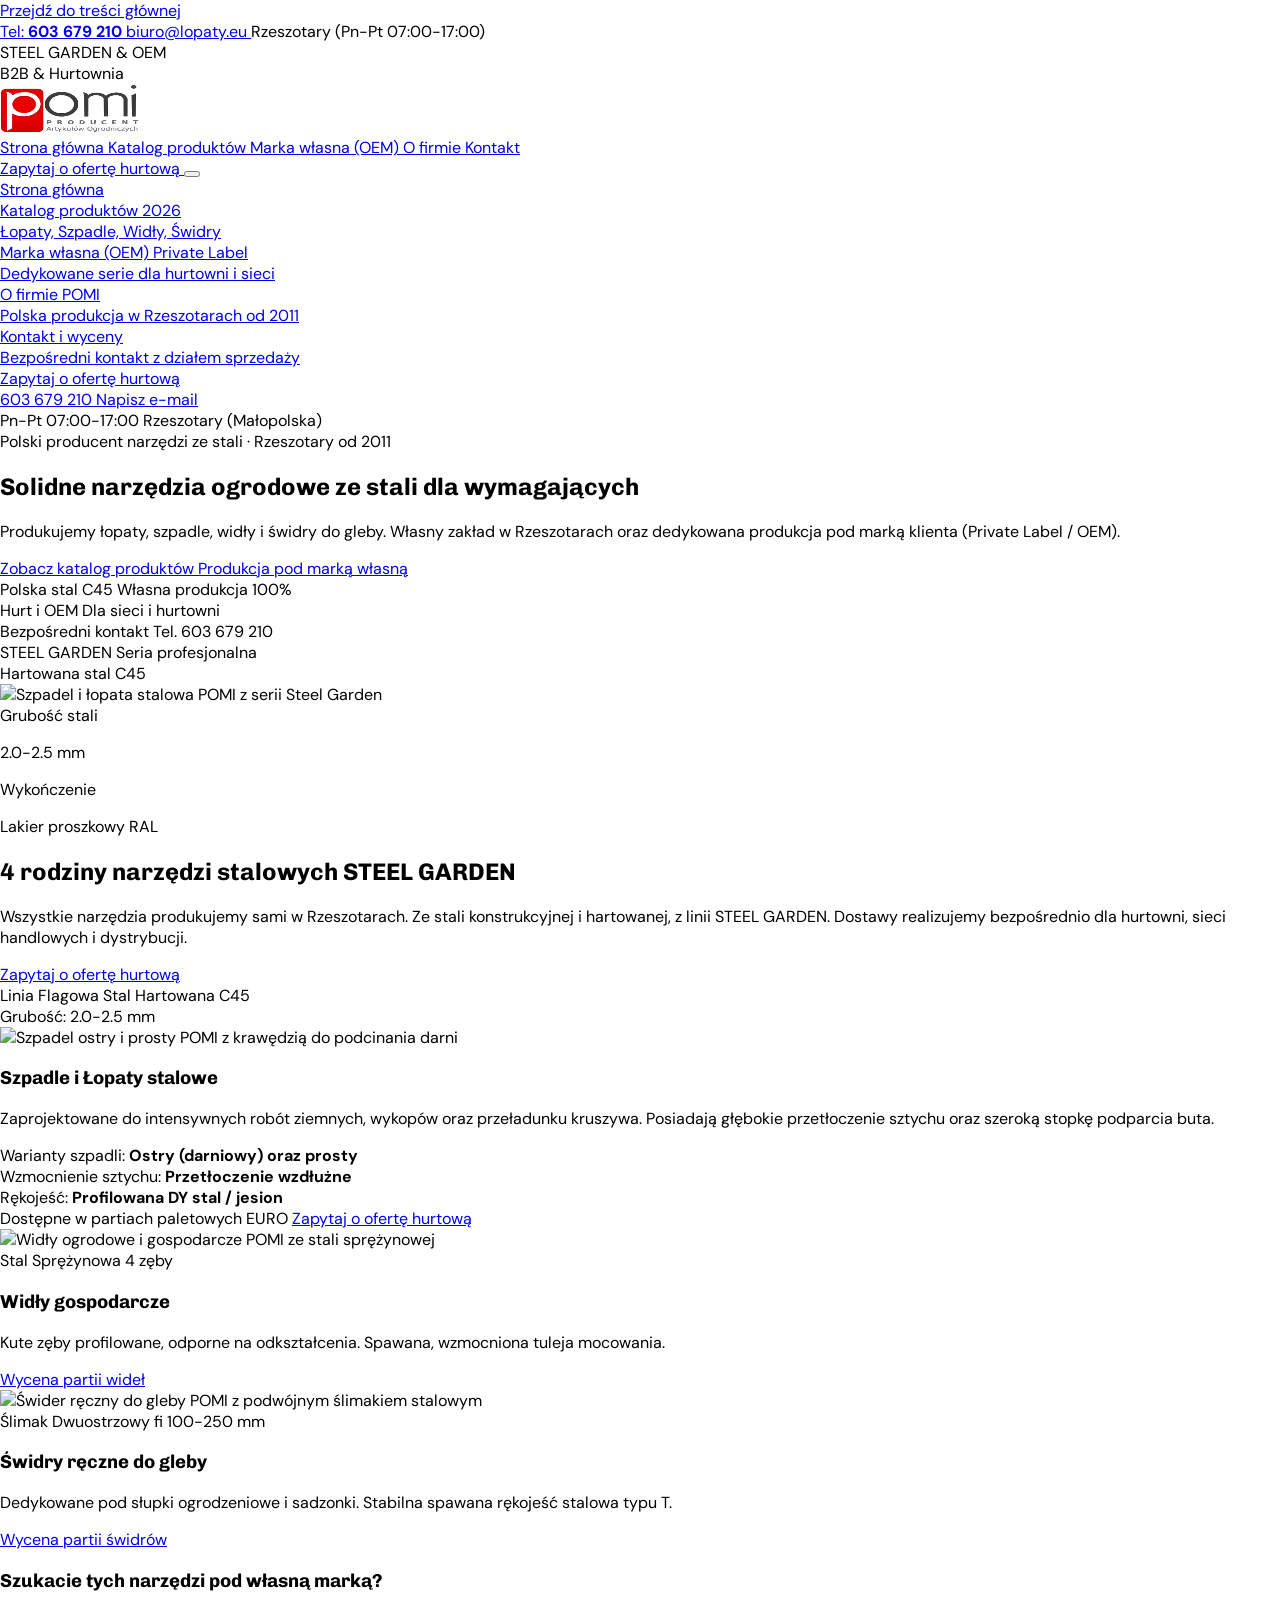
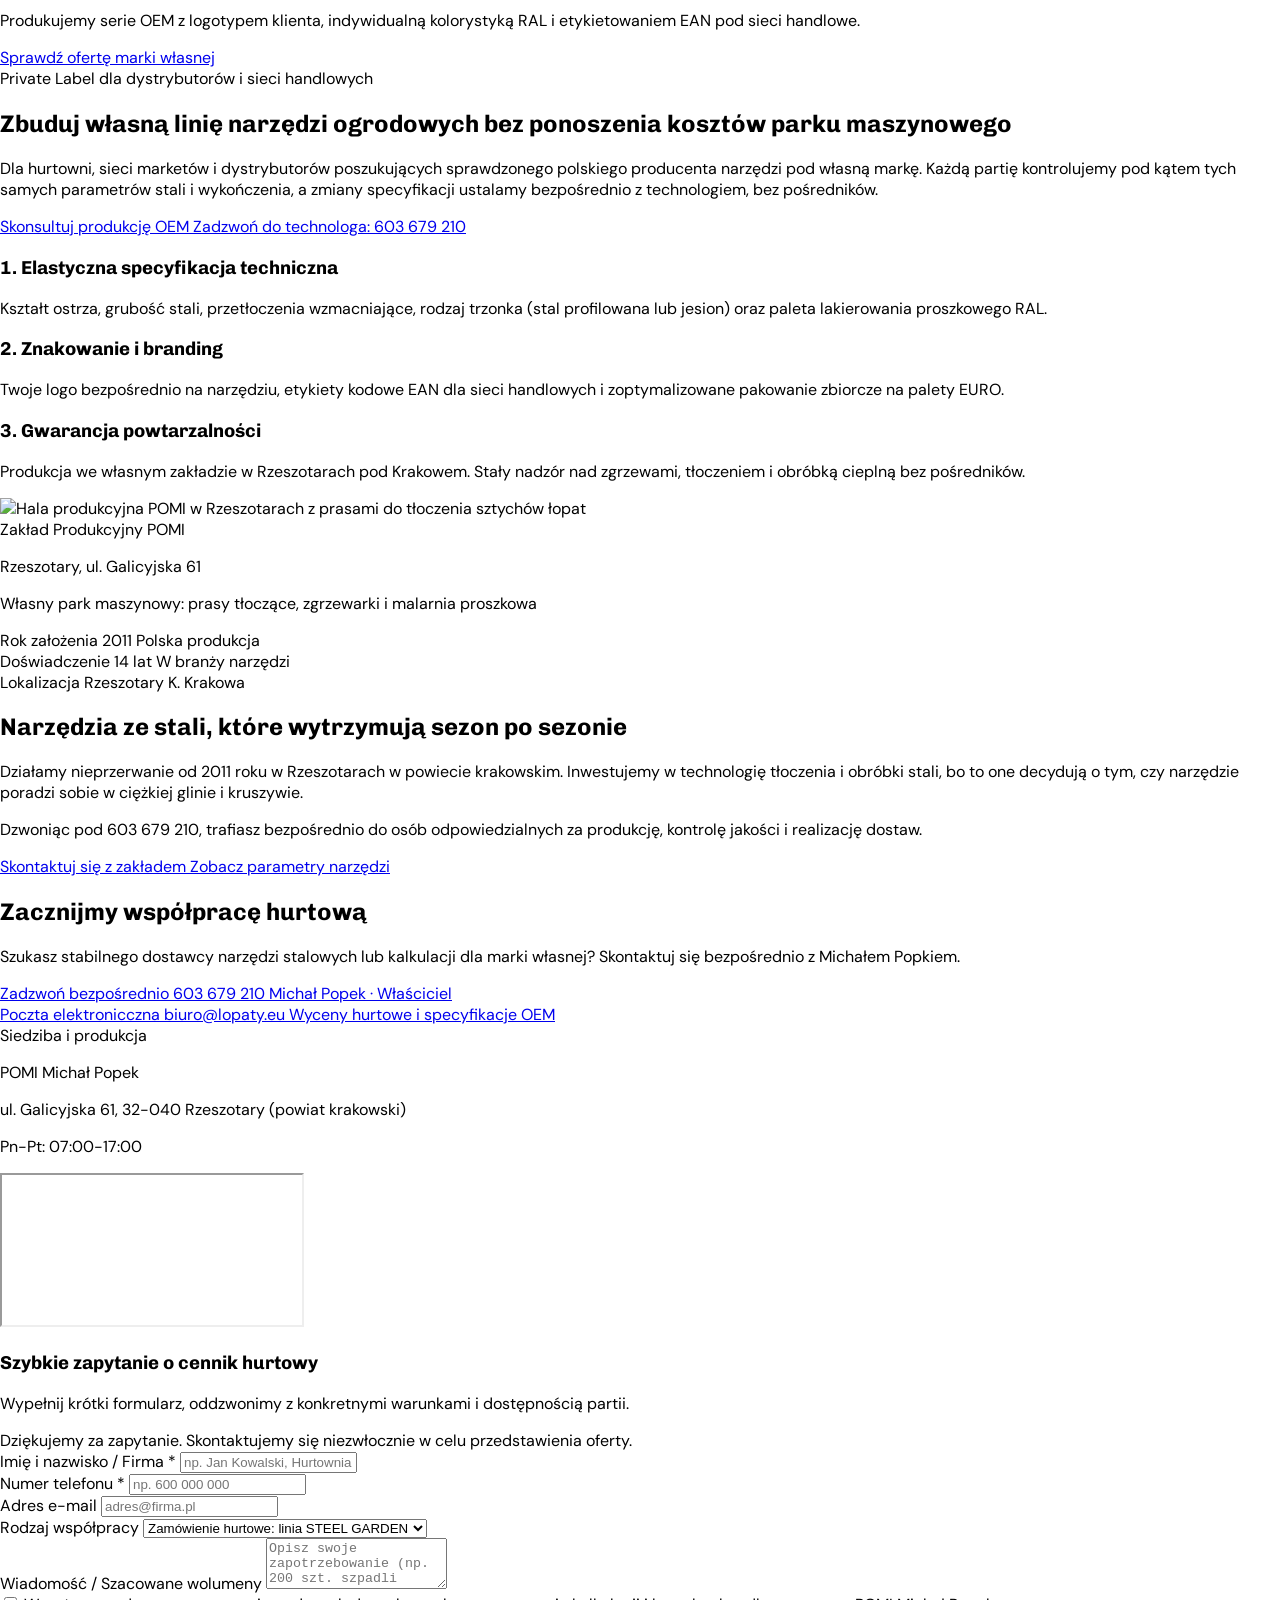
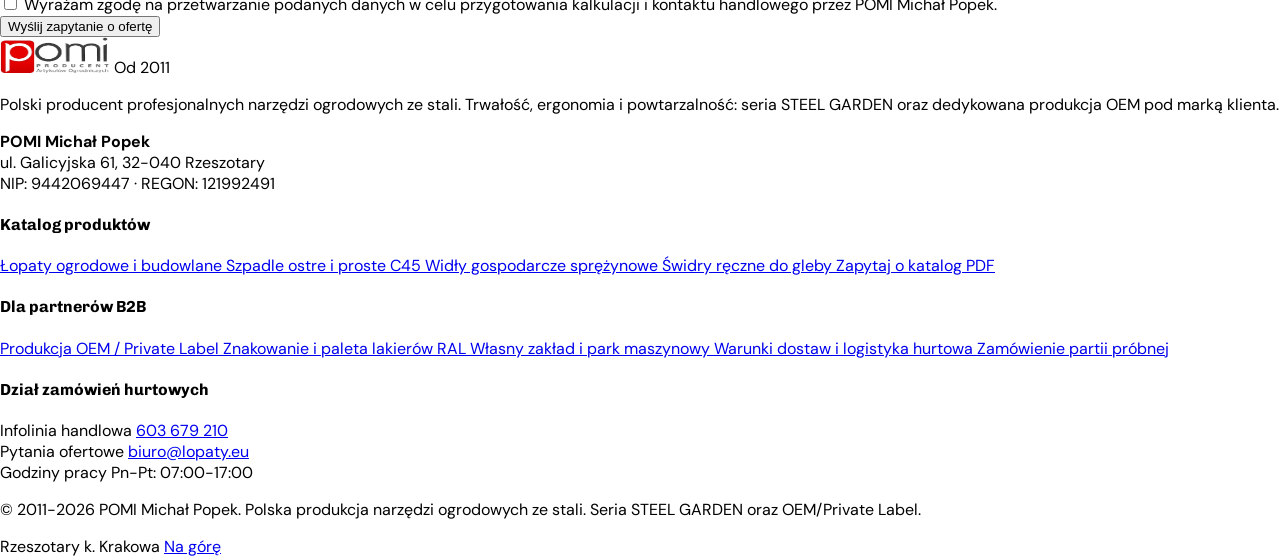
==== commit bc5ecb12: "refactor: extract styles to style.css, add script.js, and update index.html with social meta tags an" ====
--- a/index.html
+++ b/index.html
@@ -5,6 +5,18 @@
   <meta content="width=device-width, initial-scale=1.0" name="viewport"/>
   <title>POMI - Polski Producent Narzędzi Ogrodowych ze Stali | Rzeszotary</title>
   <meta name="description" content="POMI: polski producent łopat, szpadli, wideł i świdrów do gleby ze stali. Własna produkcja w Rzeszotarach od 2011 oraz produkcja Private Label / OEM dla hurtowni i sieci."/>
+  
+  <!-- Open Graph & Social Media Meta Tags -->
+  <meta property="og:title" content="POMI - Polski Producent Narzędzi Ogrodowych ze Stali | Rzeszotary"/>
+  <meta property="og:description" content="POMI: polski producent łopat, szpadli, wideł i świdrów do gleby ze stali. Własna produkcja w Rzeszotarach od 2011 oraz produkcja Private Label / OEM dla hurtowni i sieci."/>
+  <meta property="og:type" content="website"/>
+  <meta property="og:url" content="https://lopaty.eu/"/>
+  <meta property="og:image" content="assets/logo.webp"/>
+  <meta property="og:locale" content="pl_PL"/>
+  <meta name="twitter:card" content="summary_large_image"/>
+  <meta name="twitter:title" content="POMI - Polski Producent Narzędzi Ogrodowych ze Stali"/>
+  <meta name="twitter:description" content="Polski producent narzędzi ogrodowych ze stali. Łopaty, szpadle, widły, świdry do gleby oraz OEM."/>
+  <meta name="twitter:image" content="assets/logo.webp"/>
   
   <!-- Favicons & Brand Theme -->
   <link rel="icon" type="image/svg+xml" href="assets/favicon.svg"/>
@@ -24,40 +36,7 @@
   <link rel="stylesheet" type="text/css" href="https://unpkg.com/@phosphor-icons/web@2.1.1/src/regular/style.css"/>
   <link rel="stylesheet" type="text/css" href="https://unpkg.com/@phosphor-icons/web@2.1.1/src/bold/style.css"/>
   
-  <style>
-    @layer base {
-      html, body {
-        margin: 0;
-        padding: 0;
-        scroll-behavior: smooth;
-        font-family: 'DM Sans', -apple-system, BlinkMacSystemFont, 'Segoe UI', Roboto, sans-serif;
-      }
-      h1, h2, h3, h4, h5, h6 {
-        font-family: 'Chivo', sans-serif;
-        text-wrap: balance;
-      }
-      main > :first-child {
-        margin-top: 0 !important;
-      }
-      main > :last-child {
-        margin-bottom: 0 !important;
-      }
-    }
-    
-    /* Technical subtle micro-accents */
-    .spec-badge {
-      display: inline-flex;
-      align-items: center;
-      gap: 0.375rem;
-      padding: 0.25rem 0.625rem;
-      border-radius: 0.375rem;
-      font-size: 0.75rem;
-      font-weight: 600;
-      background: #f1f5f9;
-      color: #334155;
-      border: 1px solid #e2e8f0;
-    }
-  </style>
+  <link rel="stylesheet" href="style.css"/>
   
   <script src="https://cdn.tailwindcss.com"></script>
   <script id="tailwind-config">
@@ -99,7 +78,7 @@
             "on-tertiary-fixed-variant": "#7c2d12",
             "on-surface": "#0f172a",
             "on-tertiary-container": "#431407",
-            "on-surface-variant": "#475569",
+            "on-surface-variant": "#334155",
             "status-success": "#16a34a",
             "tertiary": "#ea580c",
             "outline": "#94a3b8",
@@ -116,13 +95,13 @@
             "on-primary-fixed-variant": "#991b1b",
             "error": "#ba1a1a",
             "inverse-on-surface": "#f8fafc",
-            "inverse-surface": "#18181b",
+            "inverse-surface": "#0f172a",
             "secondary-container": "#f1f5f9",
             "surface-tint": "#e20613",
             "surface-bright": "#ffffff",
             "background": "#f8fafc",
             "tertiary-container": "#d97706",
-            "text-secondary": "#475569"
+            "text-secondary": "#334155"
           },
           borderRadius: {
             "DEFAULT": "0.125rem",
@@ -133,14 +112,14 @@
           },
           spacing: {
             "gutter-mobile": "1rem",
-            "space-3xl": "5rem",
+            "space-3xl": "5.5rem",
             "space-xs": "0.25rem",
             "space-md": "1rem",
             "space-sm": "0.5rem",
             "margin-mobile": "1.25rem",
             "space-lg": "1.5rem",
             "margin": "3rem",
-            "space-2xl": "3.5rem",
+            "space-2xl": "3.75rem",
             "gutter": "1.5rem",
             "space-xl": "2.25rem"
           },
@@ -188,22 +167,22 @@
     Przejdź do treści głównej
   </a>
 
-  <!-- Header -->
-  <header class="fixed top-0 left-0 right-0 z-50 bg-surface-container-lowest/95 backdrop-blur-md border-b border-outline-variant/40">
+  <!-- Header (Clean unboxed layout without redundant shadows) -->
+  <header class="fixed top-0 left-0 right-0 z-50 bg-white/95 backdrop-blur-md border-b border-slate-200">
     <!-- Top Utility Bar -->
-    <div class="bg-surface-container-low text-on-surface-variant border-b border-outline-variant/30">
+    <div class="bg-slate-100 text-slate-700">
       <div class="max-w-7xl mx-auto px-4 sm:px-6 lg:px-12 h-10 flex items-center justify-between font-label-sm text-label-sm">
         <div class="flex items-center gap-4 sm:gap-6">
-          <a href="tel:603679210" class="flex items-center gap-1.5 text-on-surface hover:text-primary transition-colors focus-visible:outline-none focus-visible:ring-2 focus-visible:ring-primary rounded">
+          <a href="tel:603679210" class="flex items-center gap-1.5 text-slate-900 hover:text-primary transition-colors focus-visible:outline-none focus-visible:ring-2 focus-visible:ring-primary rounded">
             <i class="ph ph-phone text-primary text-base" aria-hidden="true"></i>
-            <span class="text-on-surface-variant">Tel:</span>
-            <strong class="text-on-surface font-bold">603 679 210</strong>
+            <span class="text-slate-600">Tel:</span>
+            <strong class="text-slate-900 font-bold">603 679 210</strong>
           </a>
-          <a href="mailto:biuro@lopaty.eu" class="hidden sm:flex items-center gap-1.5 text-on-surface hover:text-primary transition-colors focus-visible:outline-none focus-visible:ring-2 focus-visible:ring-primary rounded">
+          <a href="mailto:biuro@lopaty.eu" class="hidden sm:flex items-center gap-1.5 text-slate-900 hover:text-primary transition-colors focus-visible:outline-none focus-visible:ring-2 focus-visible:ring-primary rounded">
             <i class="ph ph-envelope-simple text-primary text-base" aria-hidden="true"></i>
             <span>biuro@lopaty.eu</span>
           </a>
-          <span class="hidden md:flex items-center gap-1.5 text-on-surface-variant">
+          <span class="hidden md:flex items-center gap-1.5 text-slate-600">
             <i class="ph ph-clock text-primary text-base" aria-hidden="true"></i>
             <span>Rzeszotary (Pn-Pt 07:00-17:00)</span>
           </span>
@@ -211,10 +190,10 @@
         <div class="flex items-center gap-3">
           <div class="hidden lg:flex items-center gap-1.5">
             <span class="w-2 h-2 rounded-full bg-status-success" aria-hidden="true"></span>
-            <span class="text-on-surface font-semibold">STEEL GARDEN &amp; OEM</span>
-          </div>
-          <span class="inline-flex items-center gap-1 px-2.5 py-0.5 rounded-full bg-primary-fixed text-on-primary-fixed font-label-sm text-label-sm font-semibold">
-            <i class="ph-bold ph-shield-check text-primary text-sm" aria-hidden="true"></i>
+            <span class="text-slate-900 font-semibold">STEEL GARDEN &amp; OEM</span>
+          </div>
+          <span class="inline-flex items-center gap-1 text-slate-900 font-label-sm text-label-sm font-semibold">
+            <i class="ph-bold ph-shield-check text-primary text-base" aria-hidden="true"></i>
             <span>B2B &amp; Hurtownia</span>
           </span>
         </div>
@@ -222,7 +201,7 @@
     </div>
 
     <!-- Main Navigation Bar -->
-    <div class="h-18 lg:h-20 max-w-7xl mx-auto px-4 sm:px-6 lg:px-12 flex items-center justify-between gap-4">
+    <div class="h-18 lg:h-20 max-w-7xl mx-auto px-4 sm:px-6 lg:px-12 flex items-center justify-between gap-4 border-t border-slate-200/60">
       <!-- Logo -->
       <a href="#top" class="flex items-center gap-3 group focus-visible:outline-none focus-visible:ring-2 focus-visible:ring-primary rounded-lg py-1" aria-label="POMI - Strona główna">
         <img src="assets/logo.webp" alt="POMI Producent Artykułów Ogrodniczych" class="h-10 sm:h-12 w-auto object-contain" width="140" height="48"/>
@@ -230,24 +209,24 @@
 
       <!-- Desktop Navigation with Phosphor Icons -->
       <nav class="hidden lg:flex items-center gap-1 font-title-sm text-title-sm" aria-label="Nawigacja główna">
-        <a class="group inline-flex items-center gap-2 px-3.5 py-2 text-on-surface-variant hover:text-on-surface hover:bg-surface-container-high transition-colors rounded-lg focus-visible:outline-none focus-visible:ring-2 focus-visible:ring-primary" href="#top">
-          <i class="ph ph-house text-secondary group-hover:text-primary transition-colors text-lg" aria-hidden="true"></i>
+        <a class="group inline-flex items-center gap-2 px-3.5 py-2 text-slate-700 hover:text-slate-950 hover:bg-slate-100 transition-colors rounded-lg focus-visible:outline-none focus-visible:ring-2 focus-visible:ring-primary" href="#top">
+          <i class="ph ph-house text-slate-500 group-hover:text-primary transition-colors text-lg" aria-hidden="true"></i>
           <span>Strona główna</span>
         </a>
-        <a class="group inline-flex items-center gap-2 px-3.5 py-2 text-on-surface-variant hover:text-on-surface hover:bg-surface-container-high transition-colors rounded-lg focus-visible:outline-none focus-visible:ring-2 focus-visible:ring-primary" href="#produkty">
-          <i class="ph ph-stack text-secondary group-hover:text-primary transition-colors text-lg" aria-hidden="true"></i>
+        <a class="group inline-flex items-center gap-2 px-3.5 py-2 text-slate-700 hover:text-slate-950 hover:bg-slate-100 transition-colors rounded-lg focus-visible:outline-none focus-visible:ring-2 focus-visible:ring-primary" href="#produkty">
+          <i class="ph ph-stack text-slate-500 group-hover:text-primary transition-colors text-lg" aria-hidden="true"></i>
           <span>Katalog produktów</span>
         </a>
-        <a class="group inline-flex items-center gap-2 px-3.5 py-2 text-on-surface-variant hover:text-on-surface hover:bg-surface-container-high transition-colors rounded-lg focus-visible:outline-none focus-visible:ring-2 focus-visible:ring-primary" href="#marka-wlasna">
-          <i class="ph ph-tag text-secondary group-hover:text-primary transition-colors text-lg" aria-hidden="true"></i>
+        <a class="group inline-flex items-center gap-2 px-3.5 py-2 text-slate-700 hover:text-slate-950 hover:bg-slate-100 transition-colors rounded-lg focus-visible:outline-none focus-visible:ring-2 focus-visible:ring-primary" href="#marka-wlasna">
+          <i class="ph ph-tag text-slate-500 group-hover:text-primary transition-colors text-lg" aria-hidden="true"></i>
           <span>Marka własna (OEM)</span>
         </a>
-        <a class="group inline-flex items-center gap-2 px-3.5 py-2 text-on-surface-variant hover:text-on-surface hover:bg-surface-container-high transition-colors rounded-lg focus-visible:outline-none focus-visible:ring-2 focus-visible:ring-primary" href="#o-firmie">
-          <i class="ph ph-buildings text-secondary group-hover:text-primary transition-colors text-lg" aria-hidden="true"></i>
+        <a class="group inline-flex items-center gap-2 px-3.5 py-2 text-slate-700 hover:text-slate-950 hover:bg-slate-100 transition-colors rounded-lg focus-visible:outline-none focus-visible:ring-2 focus-visible:ring-primary" href="#o-firmie">
+          <i class="ph ph-buildings text-slate-500 group-hover:text-primary transition-colors text-lg" aria-hidden="true"></i>
           <span>O firmie</span>
         </a>
-        <a class="group inline-flex items-center gap-2 px-3.5 py-2 text-on-surface-variant hover:text-on-surface hover:bg-surface-container-high transition-colors rounded-lg focus-visible:outline-none focus-visible:ring-2 focus-visible:ring-primary" href="#kontakt-formularz">
-          <i class="ph ph-phone-call text-secondary group-hover:text-primary transition-colors text-lg" aria-hidden="true"></i>
+        <a class="group inline-flex items-center gap-2 px-3.5 py-2 text-slate-700 hover:text-slate-950 hover:bg-slate-100 transition-colors rounded-lg focus-visible:outline-none focus-visible:ring-2 focus-visible:ring-primary" href="#kontakt-formularz">
+          <i class="ph ph-phone-call text-slate-500 group-hover:text-primary transition-colors text-lg" aria-hidden="true"></i>
           <span>Kontakt</span>
         </a>
       </nav>
@@ -260,7 +239,7 @@
         </a>
 
         <!-- Hamburger Button (Mobile / Tablet) -->
-        <button id="mobile-menu-btn" type="button" class="lg:hidden p-2.5 rounded-lg text-on-surface hover:bg-surface-container-high transition-colors focus-visible:ring-2 focus-visible:ring-primary focus-visible:outline-none" aria-label="Otwórz menu nawigacji" aria-expanded="false" aria-controls="mobile-menu">
+        <button id="mobile-menu-btn" type="button" class="lg:hidden p-2.5 rounded-lg text-slate-900 hover:bg-slate-100 transition-colors focus-visible:ring-2 focus-visible:ring-primary focus-visible:outline-none" aria-label="Otwórz menu nawigacji" aria-expanded="false" aria-controls="mobile-menu">
           <i id="menu-open-icon" class="ph-bold ph-list text-2xl block" aria-hidden="true"></i>
           <i id="menu-close-icon" class="ph-bold ph-x text-2xl hidden" aria-hidden="true"></i>
         </button>
@@ -268,44 +247,108 @@
     </div>
 
     <!-- Mobile Navigation Drawer -->
-    <div id="mobile-menu" class="hidden lg:hidden bg-surface-container-lowest border-b border-outline-variant/40 shadow-xl transition-all duration-200">
-      <div class="max-w-7xl mx-auto px-6 py-5 flex flex-col gap-3">
-        <nav class="flex flex-col gap-1 font-title-sm text-title-sm" aria-label="Nawigacja mobilna">
-          <a class="mobile-nav-link flex items-center gap-3 px-3.5 py-2.5 rounded-lg text-on-surface hover:bg-surface-container-high transition-colors" href="#top">
-            <i class="ph ph-house text-primary text-xl" aria-hidden="true"></i>
-            <span>Strona główna</span>
+    <div id="mobile-menu" class="hidden absolute top-full left-0 right-0 w-full bg-white border-t border-slate-200 shadow-2xl overflow-y-auto max-h-[calc(100dvh-5rem)] z-50">
+      <div class="max-w-7xl mx-auto px-4 sm:px-6 py-5 flex flex-col gap-4">
+        <!-- Main Nav Links -->
+        <nav class="flex flex-col gap-1.5 font-title-sm text-title-sm" aria-label="Nawigacja mobilna">
+          <a class="mobile-nav-link group flex items-center justify-between px-4 py-3 rounded-xl text-slate-800 hover:text-slate-950 hover:bg-slate-100/80 active:bg-slate-200/80 transition-all" href="#top">
+            <div class="flex items-center gap-3">
+              <span class="w-9 h-9 rounded-lg bg-red-50 text-primary flex items-center justify-center group-hover:bg-primary group-hover:text-white transition-colors">
+                <i class="ph ph-house text-xl" aria-hidden="true"></i>
+              </span>
+              <span class="font-semibold">Strona główna</span>
+            </div>
+            <i class="ph ph-caret-right text-slate-400 group-hover:text-primary transition-colors text-base" aria-hidden="true"></i>
           </a>
-          <a class="mobile-nav-link flex items-center gap-3 px-3.5 py-2.5 rounded-lg text-on-surface hover:bg-surface-container-high transition-colors" href="#produkty">
-            <i class="ph ph-stack text-primary text-xl" aria-hidden="true"></i>
-            <span>Katalog produktów (Łopaty, Szpadle, Widły, Świdry)</span>
+
+          <a class="mobile-nav-link group flex items-center justify-between px-4 py-3 rounded-xl text-slate-800 hover:text-slate-950 hover:bg-slate-100/80 active:bg-slate-200/80 transition-all" href="#produkty">
+            <div class="flex items-center gap-3">
+              <span class="w-9 h-9 rounded-lg bg-red-50 text-primary flex items-center justify-center group-hover:bg-primary group-hover:text-white transition-colors">
+                <i class="ph ph-stack text-xl" aria-hidden="true"></i>
+              </span>
+              <div>
+                <div class="font-semibold flex items-center gap-2">
+                  <span>Katalog produktów</span>
+                  <span class="text-[10px] uppercase font-bold tracking-wider px-2 py-0.5 rounded-full bg-slate-100 text-slate-700">2026</span>
+                </div>
+                <div class="text-xs text-slate-500 font-normal">Łopaty, Szpadle, Widły, Świdry</div>
+              </div>
+            </div>
+            <i class="ph ph-caret-right text-slate-400 group-hover:text-primary transition-colors text-base" aria-hidden="true"></i>
           </a>
-          <a class="mobile-nav-link flex items-center gap-3 px-3.5 py-2.5 rounded-lg text-on-surface hover:bg-surface-container-high transition-colors" href="#marka-wlasna">
-            <i class="ph ph-tag text-primary text-xl" aria-hidden="true"></i>
-            <span>Produkcja pod marką własną (OEM)</span>
+
+          <a class="mobile-nav-link group flex items-center justify-between px-4 py-3 rounded-xl text-slate-800 hover:text-slate-950 hover:bg-slate-100/80 active:bg-slate-200/80 transition-all" href="#marka-wlasna">
+            <div class="flex items-center gap-3">
+              <span class="w-9 h-9 rounded-lg bg-red-50 text-primary flex items-center justify-center group-hover:bg-primary group-hover:text-white transition-colors">
+                <i class="ph ph-tag text-xl" aria-hidden="true"></i>
+              </span>
+              <div>
+                <div class="font-semibold flex items-center gap-2">
+                  <span>Marka własna (OEM)</span>
+                  <span class="text-[10px] uppercase font-bold tracking-wider px-2 py-0.5 rounded-full bg-red-100 text-primary font-semibold">Private Label</span>
+                </div>
+                <div class="text-xs text-slate-500 font-normal">Dedykowane serie dla hurtowni i sieci</div>
+              </div>
+            </div>
+            <i class="ph ph-caret-right text-slate-400 group-hover:text-primary transition-colors text-base" aria-hidden="true"></i>
           </a>
-          <a class="mobile-nav-link flex items-center gap-3 px-3.5 py-2.5 rounded-lg text-on-surface hover:bg-surface-container-high transition-colors" href="#o-firmie">
-            <i class="ph ph-buildings text-primary text-xl" aria-hidden="true"></i>
-            <span>O firmie POMI</span>
+
+          <a class="mobile-nav-link group flex items-center justify-between px-4 py-3 rounded-xl text-slate-800 hover:text-slate-950 hover:bg-slate-100/80 active:bg-slate-200/80 transition-all" href="#o-firmie">
+            <div class="flex items-center gap-3">
+              <span class="w-9 h-9 rounded-lg bg-red-50 text-primary flex items-center justify-center group-hover:bg-primary group-hover:text-white transition-colors">
+                <i class="ph ph-buildings text-xl" aria-hidden="true"></i>
+              </span>
+              <div>
+                <div class="font-semibold">O firmie POMI</div>
+                <div class="text-xs text-slate-500 font-normal">Polska produkcja w Rzeszotarach od 2011</div>
+              </div>
+            </div>
+            <i class="ph ph-caret-right text-slate-400 group-hover:text-primary transition-colors text-base" aria-hidden="true"></i>
           </a>
-          <a class="mobile-nav-link flex items-center gap-3 px-3.5 py-2.5 rounded-lg text-on-surface hover:bg-surface-container-high transition-colors" href="#kontakt-formularz">
-            <i class="ph ph-phone-call text-primary text-xl" aria-hidden="true"></i>
-            <span>Kontakt i wyceny hurtowe</span>
+
+          <a class="mobile-nav-link group flex items-center justify-between px-4 py-3 rounded-xl text-slate-800 hover:text-slate-950 hover:bg-slate-100/80 active:bg-slate-200/80 transition-all" href="#kontakt-formularz">
+            <div class="flex items-center gap-3">
+              <span class="w-9 h-9 rounded-lg bg-red-50 text-primary flex items-center justify-center group-hover:bg-primary group-hover:text-white transition-colors">
+                <i class="ph ph-phone-call text-xl" aria-hidden="true"></i>
+              </span>
+              <div>
+                <div class="font-semibold">Kontakt i wyceny</div>
+                <div class="text-xs text-slate-500 font-normal">Bezpośredni kontakt z działem sprzedaży</div>
+              </div>
+            </div>
+            <i class="ph ph-caret-right text-slate-400 group-hover:text-primary transition-colors text-base" aria-hidden="true"></i>
           </a>
         </nav>
         
-        <div class="pt-4 mt-2 border-t border-outline-variant/30 flex flex-col gap-3">
-          <a class="mobile-nav-link inline-flex items-center justify-center gap-2 px-5 py-3 rounded-lg bg-primary-container text-on-primary font-label-md text-label-md hover:bg-primary transition-colors text-center" href="#kontakt-formularz">
+        <!-- B2B Quick Contact & Action Card -->
+        <div class="mobile-contact-card pt-3 border-t border-slate-200/80 flex flex-col gap-3">
+          <!-- Direct CTA -->
+          <a class="mobile-nav-link inline-flex items-center justify-center gap-2.5 w-full py-3.5 px-5 rounded-xl bg-primary text-white font-semibold text-base hover:bg-primary-container active:scale-[0.99] transition-all shadow-md shadow-red-500/20 text-center" href="#kontakt-formularz">
             <i class="ph-bold ph-chat-teardrop-dots text-lg" aria-hidden="true"></i>
             <span>Zapytaj o ofertę hurtową</span>
           </a>
-          <div class="flex items-center justify-between text-body-sm text-on-surface-variant px-1 pt-1">
-            <a href="tel:603679210" class="inline-flex items-center gap-1.5 font-semibold text-on-surface hover:underline">
-              <i class="ph ph-phone text-primary text-lg" aria-hidden="true"></i>
+
+          <!-- Quick Contact Grid (Call & Email) -->
+          <div class="grid grid-cols-2 gap-2 pt-1">
+            <a href="tel:603679210" class="flex items-center justify-center gap-2 py-2.5 px-3 rounded-lg bg-slate-100 hover:bg-slate-200 active:bg-slate-300 text-slate-900 font-semibold text-sm transition-colors">
+              <i class="ph-bold ph-phone-call text-primary text-base" aria-hidden="true"></i>
               <span>603 679 210</span>
             </a>
-            <span class="inline-flex items-center gap-1 text-caption font-caption text-secondary">
-              <i class="ph ph-clock text-secondary text-sm" aria-hidden="true"></i>
+            <a href="mailto:biuro@lopaty.eu" class="flex items-center justify-center gap-2 py-2.5 px-3 rounded-lg bg-slate-100 hover:bg-slate-200 active:bg-slate-300 text-slate-900 font-semibold text-sm transition-colors">
+              <i class="ph-bold ph-envelope text-primary text-base" aria-hidden="true"></i>
+              <span>Napisz e-mail</span>
+            </a>
+          </div>
+
+          <!-- Hours & Location badge -->
+          <div class="flex items-center justify-between text-xs text-slate-600 bg-slate-50 px-3 py-2 rounded-lg border border-slate-200/60">
+            <span class="inline-flex items-center gap-1.5">
+              <i class="ph ph-clock text-primary text-sm" aria-hidden="true"></i>
               <span>Pn-Pt 07:00-17:00</span>
+            </span>
+            <span class="inline-flex items-center gap-1.5 font-medium text-slate-700">
+              <i class="ph ph-map-pin text-primary text-sm" aria-hidden="true"></i>
+              <span>Rzeszotary (Małopolska)</span>
             </span>
           </div>
         </div>
@@ -313,29 +356,32 @@
     </div>
   </header>
 
+  <!-- Mobile Backdrop Overlay -->
+  <div id="mobile-menu-backdrop" class="hidden fixed inset-0 bg-slate-950/60 backdrop-blur-sm z-40 lg:hidden" aria-hidden="true"></div>
+
   <!-- Main Content -->
-  <main class="w-full pt-28 lg:pt-30 bg-surface min-h-screen" id="main-content">
+  <main class="w-full pt-28 lg:pt-30 min-h-screen" id="main-content">
     <div class="flex flex-col w-full">
 
-      <!-- Hero Section -->
-      <section class="relative w-full bg-surface-container-lowest overflow-hidden border-b border-outline-variant/30">
+      <!-- Section 1: Hero (Crisp White + Unboxed Clean Hierarchy) -->
+      <section class="relative w-full bg-white overflow-hidden border-b border-slate-200">
         <div class="absolute inset-0 pointer-events-none opacity-40">
-          <div class="absolute -top-32 -right-32 w-96 h-96 rounded-full bg-primary-fixed blur-3xl"></div>
-          <div class="absolute top-1/2 -left-24 w-80 h-80 rounded-full bg-secondary-fixed blur-3xl"></div>
+          <div class="absolute -top-32 -right-32 w-96 h-96 rounded-full bg-red-100 blur-3xl"></div>
+          <div class="absolute top-1/2 -left-24 w-80 h-80 rounded-full bg-slate-200 blur-3xl"></div>
         </div>
         <div class="max-w-7xl mx-auto px-4 sm:px-6 lg:px-12 py-space-xl lg:py-space-2xl relative z-10">
           <div class="grid grid-cols-1 lg:grid-cols-12 gap-gutter items-center">
             
             <!-- Left Hero Copy -->
             <div class="lg:col-span-7 flex flex-col items-start">
-              <span class="inline-flex items-center gap-2 px-3.5 py-1.5 rounded-full bg-surface-container-high text-on-surface-variant font-label-sm text-label-sm mb-space-md border border-outline-variant/40">
+              <span class="inline-flex items-center gap-2 px-3.5 py-1.5 rounded-full bg-slate-100 text-slate-800 font-label-sm text-label-sm mb-space-md border border-slate-300">
                 <i class="ph-bold ph-shield-check text-status-success text-base" aria-hidden="true"></i>
                 <span class="font-semibold tracking-wide">Polski producent narzędzi ze stali · Rzeszotary od 2011</span>
               </span>
-              <h1 class="font-display-xl text-display-xl-mobile sm:text-headline-lg lg:text-display-xl text-text-primary tracking-tight font-extrabold max-w-2xl leading-tight">
+              <h1 class="font-display-xl text-display-xl-mobile sm:text-headline-lg lg:text-display-xl text-slate-950 tracking-tight font-extrabold max-w-2xl leading-tight">
                 Solidne narzędzia ogrodowe ze stali dla <span class="text-primary-container">wymagających</span>
               </h1>
-              <p class="font-body-lg text-body-lg text-text-secondary mt-space-md max-w-xl leading-relaxed">
+              <p class="font-body-lg text-body-lg text-slate-700 mt-space-md max-w-xl leading-relaxed">
                 Produkujemy łopaty, szpadle, widły i świdry do gleby. Własny zakład w Rzeszotarach oraz dedykowana produkcja pod marką klienta (Private Label / OEM).
               </p>
               
@@ -345,39 +391,33 @@
                   <span>Zobacz katalog produktów</span>
                   <i class="ph-bold ph-arrow-right text-base group-hover:translate-x-1 transition-transform" aria-hidden="true"></i>
                 </a>
-                <a class="inline-flex items-center justify-center gap-2 px-6 py-3.5 rounded-lg bg-surface-container text-on-surface font-label-md text-label-md hover:bg-surface-container-high transition-colors focus-visible:outline-none focus-visible:ring-2 focus-visible:ring-primary border border-outline-variant/40" href="#marka-wlasna">
+                <a class="inline-flex items-center justify-center gap-2 px-6 py-3.5 rounded-lg bg-slate-100 text-slate-900 font-label-md text-label-md hover:bg-slate-200 transition-colors focus-visible:outline-none focus-visible:ring-2 focus-visible:ring-primary border border-slate-300" href="#marka-wlasna">
                   <i class="ph ph-factory text-primary text-lg" aria-hidden="true"></i>
                   <span>Produkcja pod marką własną</span>
                 </a>
               </div>
 
-              <!-- Trust Badges Bar (Clean & Unboxed) -->
-              <div class="grid grid-cols-1 sm:grid-cols-3 gap-6 mt-space-xl pt-space-lg w-full border-t border-outline-variant/30">
+              <!-- Trust Badges Bar (Clean Unboxed Grid) -->
+              <div class="grid grid-cols-1 sm:grid-cols-3 gap-6 mt-space-xl pt-space-lg w-full border-t border-slate-200">
                 <div class="flex items-center gap-3">
-                  <span class="w-10 h-10 rounded-lg bg-surface-container-high flex items-center justify-center text-primary shrink-0 border border-outline-variant/30">
-                    <i class="ph-bold ph-shield-check text-xl text-primary" aria-hidden="true"></i>
-                  </span>
-                  <div>
-                    <span class="font-label-sm text-label-sm text-text-primary block font-bold">Polska stal C45</span>
-                    <span class="font-caption text-caption text-text-secondary">Własna produkcja 100%</span>
+                  <i class="ph-bold ph-shield-check text-2xl text-primary shrink-0" aria-hidden="true"></i>
+                  <div>
+                    <span class="font-label-sm text-label-sm text-slate-900 block font-bold">Polska stal C45</span>
+                    <span class="font-caption text-caption text-slate-600">Własna produkcja 100%</span>
                   </div>
                 </div>
                 <div class="flex items-center gap-3">
-                  <span class="w-10 h-10 rounded-lg bg-surface-container-high flex items-center justify-center text-primary shrink-0 border border-outline-variant/30">
-                    <i class="ph-bold ph-truck text-xl text-primary" aria-hidden="true"></i>
-                  </span>
-                  <div>
-                    <span class="font-label-sm text-label-sm text-text-primary block font-bold">Hurt i OEM</span>
-                    <span class="font-caption text-caption text-text-secondary">Dla sieci i hurtowni</span>
+                  <i class="ph-bold ph-truck text-2xl text-primary shrink-0" aria-hidden="true"></i>
+                  <div>
+                    <span class="font-label-sm text-label-sm text-slate-900 block font-bold">Hurt i OEM</span>
+                    <span class="font-caption text-caption text-slate-600">Dla sieci i hurtowni</span>
                   </div>
                 </div>
                 <div class="flex items-center gap-3">
-                  <span class="w-10 h-10 rounded-lg bg-surface-container-high flex items-center justify-center text-primary shrink-0 border border-outline-variant/30">
-                    <i class="ph-bold ph-headset text-xl text-primary" aria-hidden="true"></i>
-                  </span>
-                  <div>
-                    <span class="font-label-sm text-label-sm text-text-primary block font-bold">Bezpośredni kontakt</span>
-                    <span class="font-caption text-caption text-text-secondary">Tel. 603 679 210</span>
+                  <i class="ph-bold ph-headset text-2xl text-primary shrink-0" aria-hidden="true"></i>
+                  <div>
+                    <span class="font-label-sm text-label-sm text-slate-900 block font-bold">Bezpośredni kontakt</span>
+                    <span class="font-caption text-caption text-slate-600">Tel. 603 679 210</span>
                   </div>
                 </div>
               </div>
@@ -385,32 +425,28 @@
 
             <!-- Right Hero Visual Showcase -->
             <div class="lg:col-span-5 relative mt-space-lg lg:mt-0">
-              <div class="relative rounded-2xl bg-gradient-to-br from-surface-container-lowest to-surface-container-low p-6 lg:p-8 shadow-xl border border-outline-variant/40">
-                <div class="flex items-center justify-between pb-4 border-b border-outline-variant/30">
+              <div class="relative rounded-2xl bg-slate-50/80 p-6 lg:p-8 border border-slate-200">
+                <div class="flex items-center justify-between pb-4 border-b border-slate-200">
                   <div class="flex items-center gap-2">
                     <span class="px-2.5 py-1 rounded bg-primary text-on-primary font-caption text-caption font-bold tracking-wide uppercase">STEEL GARDEN</span>
-                    <span class="font-caption text-caption text-text-secondary">Seria profesjonalna</span>
-                  </div>
-                  <span class="flex items-center gap-1.5 font-label-sm text-label-sm text-status-success font-semibold">
+                    <span class="font-caption text-caption text-slate-600 font-semibold">Seria profesjonalna</span>
+                  </div>
+                  <span class="flex items-center gap-1.5 font-label-sm text-label-sm text-status-success font-bold">
                     <i class="ph-bold ph-check-circle text-status-success text-base" aria-hidden="true"></i>
                     Hartowana stal C45
                   </span>
                 </div>
-                <div class="relative h-72 w-full flex items-center justify-center overflow-hidden my-4">
+                <div class="relative h-72 w-full flex items-center justify-center my-4">
                   <img fetchpriority="high" class="object-contain w-full h-full p-2" alt="Szpadel i łopata stalowa POMI z serii Steel Garden" src="https://lh3.googleusercontent.com/aida-public/[base64]"/>
-                  <div class="absolute bottom-3 left-3 bg-surface-container-lowest/90 backdrop-blur-sm px-3 py-1.5 rounded-lg shadow-sm border border-outline-variant/30">
-                    <span class="font-caption text-caption text-text-secondary uppercase block">Grubość stali</span>
-                    <span class="font-title-sm text-title-sm text-text-primary font-bold block">2.0-2.5 mm</span>
-                  </div>
-                </div>
-                <div class="grid grid-cols-2 gap-4 pt-3 border-t border-outline-variant/30">
-                  <div>
-                    <span class="font-caption text-caption text-secondary uppercase font-semibold">Wykończenie</span>
-                    <p class="font-label-sm text-label-sm text-on-surface font-bold mt-0.5">Lakier proszkowy RAL</p>
-                  </div>
-                  <div>
-                    <span class="font-caption text-caption text-secondary uppercase font-semibold">Trzonek</span>
-                    <p class="font-label-sm text-label-sm text-on-surface font-bold mt-0.5">Ergonomiczny stal / jesion</p>
+                </div>
+                <div class="grid grid-cols-2 gap-4 pt-3 border-t border-slate-200 text-slate-700">
+                  <div>
+                    <span class="font-caption text-caption text-slate-500 uppercase font-semibold block">Grubość stali</span>
+                    <p class="font-label-sm text-label-sm text-slate-900 font-bold mt-0.5">2.0-2.5 mm</p>
+                  </div>
+                  <div>
+                    <span class="font-caption text-caption text-slate-500 uppercase font-semibold block">Wykończenie</span>
+                    <p class="font-label-sm text-label-sm text-slate-900 font-bold mt-0.5">Lakier proszkowy RAL</p>
                   </div>
                 </div>
               </div>
@@ -420,16 +456,16 @@
         </div>
       </section>
 
-      <!-- Product Catalog Section (Dynamic Asymmetric Technical Showcase) -->
-      <section class="w-full py-space-3xl bg-surface" id="produkty">
+      <!-- Section 2: Product Catalog (Clean Unboxed Grid) -->
+      <section class="w-full py-space-3xl bg-slate-100/80 border-b border-slate-200" id="produkty">
         <div class="max-w-7xl mx-auto px-4 sm:px-6 lg:px-12">
           
-          <div class="flex flex-col md:flex-row md:items-end justify-between mb-space-xl gap-6 border-b border-outline-variant/30 pb-6">
+          <div class="flex flex-col md:flex-row md:items-end justify-between mb-space-xl gap-6 border-b border-slate-300 pb-6">
             <div class="max-w-2xl">
-              <h2 class="font-headline-lg text-headline-lg-mobile sm:text-headline-lg text-text-primary font-bold tracking-tight">
+              <h2 class="font-headline-lg text-headline-lg-mobile sm:text-headline-lg text-slate-950 font-bold tracking-tight">
                 4 rodziny narzędzi stalowych STEEL GARDEN
               </h2>
-              <p class="font-body-md text-body-md text-text-secondary mt-2 leading-relaxed max-w-xl">
+              <p class="font-body-md text-body-md text-slate-700 mt-2 leading-relaxed max-w-xl">
                 Wszystkie narzędzia produkujemy sami w Rzeszotarach. Ze stali konstrukcyjnej i hartowanej, z linii STEEL GARDEN. Dostawy realizujemy bezpośrednio dla hurtowni, sieci handlowych i dystrybucji.
               </p>
             </div>
@@ -439,53 +475,53 @@
             </a>
           </div>
 
-          <!-- Dynamic Asymmetric Technical Layout (Flagship Showcase + Modular Grid) -->
+          <!-- Asymmetric Technical Showcase -->
           <div class="grid grid-cols-1 lg:grid-cols-12 gap-gutter">
             
             <!-- Flagship Big Showcase: Szpadle & Łopaty Stalowe C45 (lg:col-span-7) -->
-            <div class="lg:col-span-7 flex flex-col justify-between bg-surface-container-lowest rounded-2xl p-6 sm:p-8 shadow-sm hover:shadow-md transition-shadow border border-outline-variant/40">
+            <div class="lg:col-span-7 flex flex-col justify-between bg-white rounded-2xl p-6 sm:p-8 border border-slate-200">
               <div>
                 <div class="flex flex-wrap items-center justify-between gap-3 mb-4">
                   <div class="flex items-center gap-2">
-                    <span class="spec-badge bg-primary-fixed text-on-primary-fixed border-primary/20">
+                    <span class="inline-flex items-center gap-1.5 px-3 py-1 rounded bg-red-100 text-red-900 font-caption text-caption font-bold">
                       <i class="ph-bold ph-star text-primary" aria-hidden="true"></i>
                       Linia Flagowa
                     </span>
-                    <span class="spec-badge">Stal Hartowana C45</span>
-                  </div>
-                  <span class="font-caption text-caption text-text-secondary font-semibold">Grubość: 2.0-2.5 mm</span>
+                    <span class="text-slate-600 font-label-sm text-label-sm font-semibold">Stal Hartowana C45</span>
+                  </div>
+                  <span class="font-caption text-caption text-slate-700 font-bold">Grubość: 2.0-2.5 mm</span>
                 </div>
 
                 <div class="grid grid-cols-1 sm:grid-cols-2 gap-6 items-center">
-                  <div class="relative h-64 rounded-xl bg-surface-subtle flex items-center justify-center overflow-hidden border border-outline-variant/30">
-                    <img loading="lazy" decoding="async" class="object-contain w-full h-full p-4" alt="Szpadel ostry i prosty POMI z krawędzią do podcinania darni" src="https://lh3.googleusercontent.com/aida-public/[base64]"/>
+                  <div class="relative h-64 flex items-center justify-center">
+                    <img loading="lazy" decoding="async" class="object-contain w-full h-full p-2" alt="Szpadel ostry i prosty POMI z krawędzią do podcinania darni" src="https://lh3.googleusercontent.com/aida-public/[base64]"/>
                   </div>
                   <div class="flex flex-col">
-                    <h3 class="font-headline-md text-headline-md text-text-primary font-bold">Szpadle i Łopaty stalowe</h3>
-                    <p class="font-body-sm text-body-sm text-text-secondary mt-2 leading-relaxed">
+                    <h3 class="font-headline-md text-headline-md text-slate-950 font-bold">Szpadle i Łopaty stalowe</h3>
+                    <p class="font-body-sm text-body-sm text-slate-700 mt-2 leading-relaxed">
                       Zaprojektowane do intensywnych robót ziemnych, wykopów oraz przeładunku kruszywa. Posiadają głębokie przetłoczenie sztychu oraz szeroką stopkę podparcia buta.
                     </p>
                     
-                    <div class="mt-4 space-y-2 border-t border-outline-variant/30 pt-3">
+                    <div class="mt-4 space-y-2 border-t border-slate-200 pt-3">
                       <div class="flex items-center justify-between text-caption font-caption">
-                        <span class="text-text-secondary">Warianty szpadli:</span>
-                        <strong class="text-text-primary font-bold">Ostry (darniowy) oraz prosty</strong>
+                        <span class="text-slate-600 font-medium">Warianty szpadli:</span>
+                        <strong class="text-slate-900 font-bold">Ostry (darniowy) oraz prosty</strong>
                       </div>
                       <div class="flex items-center justify-between text-caption font-caption">
-                        <span class="text-text-secondary">Wzmocnienie sztychu:</span>
+                        <span class="text-slate-600 font-medium">Wzmocnienie sztychu:</span>
                         <strong class="text-primary font-bold">Przetłoczenie wzdłużne</strong>
                       </div>
                       <div class="flex items-center justify-between text-caption font-caption">
-                        <span class="text-text-secondary">Rękojeść:</span>
-                        <strong class="text-text-primary font-bold">Profilowana DY stal / tworzywo</strong>
+                        <span class="text-slate-600 font-medium">Rękojeść:</span>
+                        <strong class="text-slate-900 font-bold">Profilowana DY stal / jesion</strong>
                       </div>
                     </div>
                   </div>
                 </div>
               </div>
 
-              <div class="mt-6 pt-4 border-t border-outline-variant/30 flex items-center justify-between">
-                <span class="font-caption text-caption text-text-secondary">Dostępne w partiach paletowych EURO</span>
+              <div class="mt-6 pt-4 border-t border-slate-200 flex items-center justify-between">
+                <span class="font-caption text-caption text-slate-600 font-medium">Dostępne w partiach paletowych EURO</span>
                 <a class="inline-flex items-center gap-1.5 font-label-sm text-label-sm text-primary font-bold hover:text-primary-container transition-colors focus-visible:outline-none focus-visible:ring-2 focus-visible:ring-primary rounded p-1" href="#kontakt-formularz">
                   <span>Zapytaj o ofertę hurtową</span>
                   <i class="ph-bold ph-arrow-right text-base" aria-hidden="true"></i>
@@ -493,21 +529,21 @@
               </div>
             </div>
 
-            <!-- Side Cards Column: Widły & Świdry (lg:col-span-5) -->
+            <!-- Side Columns: Widły & Świdry (lg:col-span-5) -->
             <div class="lg:col-span-5 flex flex-col gap-gutter">
               
               <!-- Card: Widły Gospodarcze -->
-              <div class="group flex flex-col sm:flex-row bg-surface-container-lowest rounded-2xl p-5 shadow-sm hover:shadow-md transition-shadow border border-outline-variant/40 gap-4 items-center">
-                <div class="relative w-full sm:w-36 h-36 rounded-xl bg-surface-subtle flex items-center justify-center overflow-hidden shrink-0 border border-outline-variant/30">
+              <div class="flex flex-col sm:flex-row bg-white rounded-2xl p-5 border border-slate-200 gap-4 items-center">
+                <div class="relative w-full sm:w-36 h-36 flex items-center justify-center shrink-0">
                   <img loading="lazy" decoding="async" class="object-contain w-full h-full p-2" alt="Widły ogrodowe i gospodarcze POMI ze stali sprężynowej" src="https://lh3.googleusercontent.com/aida-public/[base64]"/>
                 </div>
                 <div class="flex flex-col flex-grow">
                   <div class="flex items-center justify-between">
-                    <span class="spec-badge">Stal Sprężynowa</span>
-                    <span class="font-caption text-caption text-text-secondary">4 zęby</span>
-                  </div>
-                  <h3 class="font-headline-sm text-headline-sm text-text-primary font-bold mt-1">Widły gospodarcze</h3>
-                  <p class="font-body-sm text-body-sm text-text-secondary mt-1">
+                    <span class="text-slate-600 font-label-sm text-label-sm font-semibold">Stal Sprężynowa</span>
+                    <span class="font-caption text-caption text-slate-500">4 zęby</span>
+                  </div>
+                  <h3 class="font-headline-sm text-headline-sm text-slate-950 font-bold mt-1">Widły gospodarcze</h3>
+                  <p class="font-body-sm text-body-sm text-slate-700 mt-1">
                     Kute zęby profilowane, odporne na odkształcenia. Spawana, wzmocniona tuleja mocowania.
                   </p>
                   <a class="mt-2 inline-flex items-center gap-1 font-label-sm text-label-sm text-primary font-bold hover:text-primary-container transition-colors" href="#kontakt-formularz">
@@ -518,17 +554,17 @@
               </div>
 
               <!-- Card: Świdry do Gleby -->
-              <div class="group flex flex-col sm:flex-row bg-surface-container-lowest rounded-2xl p-5 shadow-sm hover:shadow-md transition-shadow border border-outline-variant/40 gap-4 items-center">
-                <div class="relative w-full sm:w-36 h-36 rounded-xl bg-surface-subtle flex items-center justify-center overflow-hidden shrink-0 border border-outline-variant/30">
+              <div class="flex flex-col sm:flex-row bg-white rounded-2xl p-5 border border-slate-200 gap-4 items-center">
+                <div class="relative w-full sm:w-36 h-36 flex items-center justify-center shrink-0">
                   <img loading="lazy" decoding="async" class="object-contain w-full h-full p-2" alt="Świder ręczny do gleby POMI z podwójnym ślimakiem stalowym" src="https://lh3.googleusercontent.com/aida-public/[base64]"/>
                 </div>
                 <div class="flex flex-col flex-grow">
                   <div class="flex items-center justify-between">
-                    <span class="spec-badge">Ślimak Dwuostrzowy</span>
-                    <span class="font-caption text-caption text-text-secondary">fi 100-250 mm</span>
-                  </div>
-                  <h3 class="font-headline-sm text-headline-sm text-text-primary font-bold mt-1">Świdry ręczne do gleby</h3>
-                  <p class="font-body-sm text-body-sm text-text-secondary mt-1">
+                    <span class="text-slate-600 font-label-sm text-label-sm font-semibold">Ślimak Dwuostrzowy</span>
+                    <span class="font-caption text-caption text-slate-500">fi 100-250 mm</span>
+                  </div>
+                  <h3 class="font-headline-sm text-headline-sm text-slate-950 font-bold mt-1">Świdry ręczne do gleby</h3>
+                  <p class="font-body-sm text-body-sm text-slate-700 mt-1">
                     Dedykowane pod słupki ogrodzeniowe i sadzonki. Stabilna spawana rękojeść stalowa typu T.
                   </p>
                   <a class="mt-2 inline-flex items-center gap-1 font-label-sm text-label-sm text-primary font-bold hover:text-primary-container transition-colors" href="#kontakt-formularz">
@@ -542,88 +578,75 @@
 
           </div>
 
-          <!-- Private Label Quick Strip -->
-          <div class="mt-space-xl rounded-2xl bg-surface-container-high p-6 lg:p-8 flex flex-col md:flex-row items-center justify-between gap-6 shadow-sm border border-outline-variant/40">
+          <!-- Private Label Quick Banner (Unboxed Editorial Banner) -->
+          <div class="mt-space-xl pt-8 border-t border-slate-300 flex flex-col md:flex-row items-center justify-between gap-6">
             <div class="flex items-center gap-4">
-              <div class="w-12 h-12 rounded-xl bg-primary-container text-on-primary flex items-center justify-center shrink-0">
-                <i class="ph-bold ph-sparkle text-2xl text-on-primary" aria-hidden="true"></i>
-              </div>
+              <i class="ph-bold ph-sparkle text-3xl text-primary shrink-0" aria-hidden="true"></i>
               <div>
-                <h3 class="font-headline-sm text-headline-sm text-on-surface font-bold">Szukacie tych narzędzi pod własną marką?</h3>
-                <p class="font-body-sm text-body-sm text-on-surface-variant mt-0.5 max-w-md">Produkujemy serie OEM z logotypem klienta, indywidualną kolorystyką RAL i etykietowaniem EAN pod sieci handlowe.</p>
-              </div>
-            </div>
-            <a class="inline-flex items-center gap-2 px-6 py-3 rounded-lg bg-surface-container-lowest text-on-surface font-label-md text-label-md hover:bg-surface-container-lowest/80 transition-colors shadow-sm shrink-0 border border-outline-variant/40 focus-visible:outline-none focus-visible:ring-2 focus-visible:ring-primary" href="#marka-wlasna">
+                <h3 class="font-headline-sm text-headline-sm text-slate-950 font-bold">Szukacie tych narzędzi pod własną marką?</h3>
+                <p class="font-body-sm text-body-sm text-slate-700 mt-0.5 max-w-md">Produkujemy serie OEM z logotypem klienta, indywidualną kolorystyką RAL i etykietowaniem EAN pod sieci handlowe.</p>
+              </div>
+            </div>
+            <a class="inline-flex items-center gap-2 px-6 py-3 rounded-lg bg-slate-900 text-white font-label-md text-label-md hover:bg-slate-800 transition-colors shadow-sm shrink-0 focus-visible:outline-none focus-visible:ring-2 focus-visible:ring-primary" href="#marka-wlasna">
               <span>Sprawdź ofertę marki własnej</span>
-              <i class="ph-bold ph-arrow-right text-base text-primary" aria-hidden="true"></i>
+              <i class="ph-bold ph-arrow-right text-base text-red-400" aria-hidden="true"></i>
             </a>
           </div>
 
         </div>
       </section>
 
-      <!-- Private Label Section (B2B Deep Dive - Unified Light Theme) -->
-      <section class="w-full py-space-3xl bg-surface-container-low border-y border-outline-variant/30 relative overflow-hidden" id="marka-wlasna">
+      <!-- Section 3: Private Label OEM (Deep Forged Graphite Steel - Unboxed Linear Spec List) -->
+      <section class="w-full py-space-3xl bg-slate-900 text-slate-100 border-b border-slate-800 relative overflow-hidden" id="marka-wlasna">
         <div class="max-w-7xl mx-auto px-4 sm:px-6 lg:px-12 relative z-10">
           <div class="grid grid-cols-1 lg:grid-cols-12 gap-gutter items-center">
             
             <div class="lg:col-span-7">
-              <span class="inline-flex items-center gap-2 px-3 py-1 rounded bg-primary-fixed font-caption text-caption text-on-primary-fixed font-semibold mb-space-md border border-primary/20">
-                <i class="ph-bold ph-briefcase text-sm text-primary" aria-hidden="true"></i>
-                <span class="font-semibold tracking-wide">Private Label dla dystrybutorów i sieci handlowych</span>
+              <span class="inline-flex items-center gap-2 px-3.5 py-1.5 rounded-full bg-slate-800 font-caption text-caption text-red-400 font-bold mb-space-md border border-slate-700">
+                <i class="ph-bold ph-briefcase text-sm text-red-400" aria-hidden="true"></i>
+                <span class="tracking-wide">Private Label dla dystrybutorów i sieci handlowych</span>
               </span>
-              <h2 class="font-headline-lg text-headline-lg-mobile sm:text-headline-lg text-text-primary font-bold tracking-tight">
+              <h2 class="font-headline-lg text-headline-lg-mobile sm:text-headline-lg text-white font-bold tracking-tight">
                 Zbuduj własną linię narzędzi ogrodowych bez ponoszenia kosztów parku maszynowego
               </h2>
-              <p class="font-body-lg text-body-lg text-text-secondary mt-space-md leading-relaxed">
-                Dla hurtowni, sieci marketów i dystrybutorów poszukujących sprawdzonego polskiego producenta narzędzi pod własną markę. Gwarantujemy powtarzalną jakość każdej partii, elastyczność specyfikacji i terminowość dostaw.
+              <p class="font-body-lg text-body-lg text-slate-300 mt-space-md leading-relaxed">
+                Dla hurtowni, sieci marketów i dystrybutorów poszukujących sprawdzonego polskiego producenta narzędzi pod własną markę. Każdą partię kontrolujemy pod kątem tych samych parametrów stali i wykończenia, a zmiany specyfikacji ustalamy bezpośrednio z technologiem, bez pośredników.
               </p>
               <div class="mt-space-lg flex flex-wrap gap-4">
-                <a class="inline-flex items-center gap-2 px-6 py-3.5 rounded-lg bg-primary-container text-on-primary font-label-md text-label-md hover:bg-primary transition-colors shadow-sm focus-visible:outline-none focus-visible:ring-2 focus-visible:ring-primary" href="#kontakt-formularz">
+                <a class="inline-flex items-center gap-2 px-6 py-3.5 rounded-lg bg-primary-container text-on-primary font-label-md text-label-md hover:bg-primary transition-colors shadow-lg focus-visible:outline-none focus-visible:ring-2 focus-visible:ring-primary" href="#kontakt-formularz">
                   <span>Skonsultuj produkcję OEM</span>
                   <i class="ph-bold ph-arrow-right text-base" aria-hidden="true"></i>
                 </a>
-                <a class="inline-flex items-center gap-2 px-6 py-3.5 rounded-lg bg-surface-container-lowest text-text-primary font-label-md text-label-md hover:bg-surface-container-high transition-colors border border-outline-variant/40 shadow-sm focus-visible:outline-none focus-visible:ring-2 focus-visible:ring-primary" href="tel:603679210">
-                  <i class="ph ph-phone text-primary text-lg" aria-hidden="true"></i>
+                <a class="inline-flex items-center gap-2 px-6 py-3.5 rounded-lg bg-slate-800 text-white font-label-md text-label-md hover:bg-slate-700 transition-colors border border-slate-700 shadow-sm focus-visible:outline-none focus-visible:ring-2 focus-visible:ring-primary" href="tel:603679210">
+                  <i class="ph ph-phone text-red-400 text-lg" aria-hidden="true"></i>
                   <span>Zadzwoń do technologa: 603 679 210</span>
                 </a>
               </div>
             </div>
 
-            <div class="lg:col-span-5 flex flex-col gap-4 mt-space-xl lg:mt-0">
-              <div class="rounded-xl bg-surface-container-lowest p-6 border border-outline-variant/40 shadow-sm">
-                <div class="flex items-start gap-4">
-                  <span class="w-10 h-10 rounded-lg bg-primary-fixed text-primary flex items-center justify-center shrink-0">
-                    <i class="ph-bold ph-sliders text-xl text-primary" aria-hidden="true"></i>
-                  </span>
-                  <div>
-                    <h3 class="font-title-sm text-title-sm text-text-primary font-bold">1. Elastyczna specyfikacja techniczna</h3>
-                    <p class="font-body-sm text-body-sm text-text-secondary mt-1">Kształt ostrza, grubość stali, przetłoczenia wzmacniające, rodzaj trzonka (stal profilowana lub jesion) oraz paleta lakierowania proszkowego RAL.</p>
-                  </div>
-                </div>
-              </div>
-
-              <div class="rounded-xl bg-surface-container-lowest p-6 border border-outline-variant/40 shadow-sm">
-                <div class="flex items-start gap-4">
-                  <span class="w-10 h-10 rounded-lg bg-primary-fixed text-primary flex items-center justify-center shrink-0">
-                    <i class="ph-bold ph-tag text-xl text-primary" aria-hidden="true"></i>
-                  </span>
-                  <div>
-                    <h3 class="font-title-sm text-title-sm text-text-primary font-bold">2. Znakowanie i branding</h3>
-                    <p class="font-body-sm text-body-sm text-text-secondary mt-1">Twoje logo bezpośrednio na narzędziu, etykiety kodowe EAN dla sieci handlowych i zoptymalizowane pakowanie zbiorcze na palety EURO.</p>
-                  </div>
-                </div>
-              </div>
-
-              <div class="rounded-xl bg-surface-container-lowest p-6 border border-outline-variant/40 shadow-sm">
-                <div class="flex items-start gap-4">
-                  <span class="w-10 h-10 rounded-lg bg-primary-fixed text-primary flex items-center justify-center shrink-0">
-                    <i class="ph-bold ph-factory text-xl text-primary" aria-hidden="true"></i>
-                  </span>
-                  <div>
-                    <h3 class="font-title-sm text-title-sm text-text-primary font-bold">3. Gwarancja powtarzalności</h3>
-                    <p class="font-body-sm text-body-sm text-text-secondary mt-1">Produkcja we własnym zakładzie w Rzeszotarach pod Krakowem. Stały nadzór nad zgrzewami, tłoczeniem i obróbką cieplną bez pośredników.</p>
-                  </div>
+            <!-- Unboxed Editorial Step Rows (No Nested Card Boxes) -->
+            <div class="lg:col-span-5 flex flex-col divide-y divide-slate-800 mt-space-xl lg:mt-0">
+              <div class="py-5 flex items-start gap-4">
+                <i class="ph-bold ph-sliders text-2xl text-red-400 shrink-0 mt-1" aria-hidden="true"></i>
+                <div>
+                  <h3 class="font-title-sm text-title-sm text-white font-bold">1. Elastyczna specyfikacja techniczna</h3>
+                  <p class="font-body-sm text-body-sm text-slate-300 mt-1">Kształt ostrza, grubość stali, przetłoczenia wzmacniające, rodzaj trzonka (stal profilowana lub jesion) oraz paleta lakierowania proszkowego RAL.</p>
+                </div>
+              </div>
+
+              <div class="py-5 flex items-start gap-4">
+                <i class="ph-bold ph-tag text-2xl text-red-400 shrink-0 mt-1" aria-hidden="true"></i>
+                <div>
+                  <h3 class="font-title-sm text-title-sm text-white font-bold">2. Znakowanie i branding</h3>
+                  <p class="font-body-sm text-body-sm text-slate-300 mt-1">Twoje logo bezpośrednio na narzędziu, etykiety kodowe EAN dla sieci handlowych i zoptymalizowane pakowanie zbiorcze na palety EURO.</p>
+                </div>
+              </div>
+
+              <div class="py-5 flex items-start gap-4">
+                <i class="ph-bold ph-factory text-2xl text-red-400 shrink-0 mt-1" aria-hidden="true"></i>
+                <div>
+                  <h3 class="font-title-sm text-title-sm text-white font-bold">3. Gwarancja powtarzalności</h3>
+                  <p class="font-body-sm text-body-sm text-slate-300 mt-1">Produkcja we własnym zakładzie w Rzeszotarach pod Krakowem. Stały nadzór nad zgrzewami, tłoczeniem i obróbką cieplną bez pośredników.</p>
                 </div>
               </div>
             </div>
@@ -632,54 +655,54 @@
         </div>
       </section>
 
-      <!-- Technical Story & Company Profile -->
-      <section class="w-full py-space-3xl bg-surface-container-lowest" id="o-firmie">
+      <!-- Section 4: Company Profile (Unboxed Clean Data Band) -->
+      <section class="w-full py-space-3xl bg-white border-b border-slate-200" id="o-firmie">
         <div class="max-w-7xl mx-auto px-4 sm:px-6 lg:px-12">
           <div class="grid grid-cols-1 lg:grid-cols-12 gap-gutter items-center">
             
             <!-- Manufacturing Workshop Visual & Integrated Data Band -->
-            <div class="lg:col-span-6 flex flex-col gap-4">
-              <div class="relative rounded-2xl overflow-hidden shadow-lg bg-surface-container-high h-80 sm:h-96 border border-outline-variant/30">
+            <div class="lg:col-span-6 flex flex-col gap-6">
+              <div class="relative rounded-2xl overflow-hidden h-80 sm:h-96 border border-slate-300 shadow-md">
                 <img loading="lazy" decoding="async" class="object-cover w-full h-full" alt="Hala produkcyjna POMI w Rzeszotarach z prasami do tłoczenia sztychów łopat" src="https://lh3.googleusercontent.com/aida-public/[base64]"/>
-                <div class="absolute inset-0 bg-gradient-to-t from-on-background/85 via-on-background/20 to-transparent flex items-end p-6">
-                  <div class="text-on-primary">
-                    <span class="font-caption text-caption uppercase tracking-wider text-primary-fixed font-bold">Zakład Produkcyjny POMI</span>
+                <div class="absolute inset-0 bg-gradient-to-t from-slate-950/90 via-slate-950/30 to-transparent flex items-end p-6">
+                  <div class="text-white">
+                    <span class="font-caption text-caption uppercase tracking-wider text-red-400 font-bold">Zakład Produkcyjny POMI</span>
                     <p class="font-headline-sm text-headline-sm font-bold mt-0.5">Rzeszotary, ul. Galicyjska 61</p>
-                    <p class="font-body-sm text-body-sm text-secondary-fixed">Własny park maszynowy: prasy tłoczące, zgrzewarki i malarnia proszkowa</p>
-                  </div>
-                </div>
-              </div>
-
-              <!-- Integrated Industrial Data Strip -->
-              <div class="grid grid-cols-3 divide-x divide-outline-variant/30 bg-surface-container-low rounded-xl py-4 text-center border border-outline-variant/30">
+                    <p class="font-body-sm text-body-sm text-slate-300">Własny park maszynowy: prasy tłoczące, zgrzewarki i malarnia proszkowa</p>
+                  </div>
+                </div>
+              </div>
+
+              <!-- Clean Typographic Data Strip (Unboxed) -->
+              <div class="grid grid-cols-3 divide-x divide-slate-200 py-2 text-center">
                 <div class="px-2">
-                  <span class="font-caption text-caption text-text-secondary uppercase font-semibold block">Rok założenia</span>
+                  <span class="font-caption text-caption text-slate-600 uppercase font-semibold block">Rok założenia</span>
                   <span class="font-headline-sm text-headline-sm font-bold text-primary block mt-0.5">2011</span>
-                  <span class="font-caption text-caption text-text-secondary">Polska produkcja</span>
+                  <span class="font-caption text-caption text-slate-600">Polska produkcja</span>
                 </div>
                 <div class="px-2">
-                  <span class="font-caption text-caption text-text-secondary uppercase font-semibold block">Doświadczenie</span>
+                  <span class="font-caption text-caption text-slate-600 uppercase font-semibold block">Doświadczenie</span>
                   <span class="font-headline-sm text-headline-sm font-bold text-primary block mt-0.5">14 lat</span>
-                  <span class="font-caption text-caption text-text-secondary">W branży narzędzi</span>
+                  <span class="font-caption text-caption text-slate-600">W branży narzędzi</span>
                 </div>
                 <div class="px-2">
-                  <span class="font-caption text-caption text-text-secondary uppercase font-semibold block">Lokalizacja</span>
+                  <span class="font-caption text-caption text-slate-600 uppercase font-semibold block">Lokalizacja</span>
                   <span class="font-headline-sm text-headline-sm font-bold text-primary block mt-0.5">Rzeszotary</span>
-                  <span class="font-caption text-caption text-text-secondary">K. Krakowa</span>
+                  <span class="font-caption text-caption text-slate-600">K. Krakowa</span>
                 </div>
               </div>
             </div>
 
             <!-- Profile Copy -->
             <div class="lg:col-span-6 flex flex-col items-start lg:pl-6 mt-space-lg lg:mt-0">
-              <h2 class="font-headline-lg text-headline-lg-mobile sm:text-headline-lg text-text-primary font-bold tracking-tight">
+              <h2 class="font-headline-lg text-headline-lg-mobile sm:text-headline-lg text-slate-950 font-bold tracking-tight">
                 Narzędzia ze stali, które wytrzymują sezon po sezonie
               </h2>
-              <p class="font-body-md text-body-md text-text-secondary mt-space-md leading-relaxed">
+              <p class="font-body-md text-body-md text-slate-700 mt-space-md leading-relaxed">
                 Działamy nieprzerwanie od 2011 roku w Rzeszotarach w powiecie krakowskim. Inwestujemy w technologię tłoczenia i obróbki stali, bo to one decydują o tym, czy narzędzie poradzi sobie w ciężkiej glinie i kruszywie.
               </p>
-              <p class="font-body-md text-body-md text-text-secondary mt-space-sm leading-relaxed">
-                U nas nie ma bezosobowego biura obsługi ani wieloszczeblowego call center: dzwoniąc, rozmawiasz bezpośrednio z ludźmi odpowiedzialnymi za produkcję, kontrolę jakości i realizację dostaw.
+              <p class="font-body-md text-body-md text-slate-700 mt-space-sm leading-relaxed">
+                Dzwoniąc pod 603 679 210, trafiasz bezpośrednio do osób odpowiedzialnych za produkcję, kontrolę jakości i realizację dostaw.
               </p>
               
               <!-- Company CTAs -->
@@ -699,90 +722,77 @@
         </div>
       </section>
 
-      <!-- Direct Contact & Wholesale Inquiry Section -->
-      <section class="w-full py-space-3xl bg-surface-container-low" id="kontakt-formularz">
+      <!-- Section 5: Direct Contact & Wholesale Inquiry (Clean Cohesive Grid) -->
+      <section class="w-full py-space-3xl bg-slate-100/90 border-b border-slate-200" id="kontakt-formularz">
         <div class="max-w-7xl mx-auto px-4 sm:px-6 lg:px-12">
           
           <div class="max-w-2xl mx-auto text-center mb-space-xl">
-            <h2 class="font-headline-lg text-headline-lg-mobile sm:text-headline-lg text-text-primary font-bold">
+            <h2 class="font-headline-lg text-headline-lg-mobile sm:text-headline-lg text-slate-950 font-bold">
               Zacznijmy współpracę hurtową
             </h2>
-            <p class="font-body-md text-body-md text-text-secondary mt-2 max-w-lg mx-auto">
+            <p class="font-body-md text-body-md text-slate-700 mt-2 max-w-lg mx-auto">
               Szukasz stabilnego dostawcy narzędzi stalowych lub kalkulacji dla marki własnej? Skontaktuj się bezpośrednio z Michałem Popkiem.
             </p>
           </div>
 
           <div class="grid grid-cols-1 lg:grid-cols-12 gap-gutter items-start">
             
-            <!-- Left: Contact Details Cards -->
-            <div class="lg:col-span-5 flex flex-col gap-4">
+            <!-- Left: Contact Details Column -->
+            <div class="lg:col-span-5 flex flex-col gap-6">
               
-              <!-- Phone Primary Card -->
-              <a class="group flex items-center justify-between p-6 rounded-2xl bg-surface-container-lowest shadow-sm hover:shadow-md transition-all border border-outline-variant/40 focus-visible:outline-none focus-visible:ring-2 focus-visible:ring-primary" href="tel:603679210">
+              <!-- Phone Contact Row -->
+              <a class="group flex items-center justify-between pb-4 border-b border-slate-200 hover:border-primary transition-colors focus-visible:outline-none focus-visible:ring-2 focus-visible:ring-primary rounded p-1" href="tel:603679210">
                 <div class="flex items-center gap-4">
-                  <div class="w-12 h-12 rounded-xl bg-primary-fixed flex items-center justify-center text-primary">
-                    <i class="ph-bold ph-phone text-2xl text-primary" aria-hidden="true"></i>
-                  </div>
-                  <div>
-                    <span class="font-caption text-caption text-text-secondary uppercase block font-semibold">Zadzwoń bezpośrednio</span>
-                    <span class="font-title-md text-title-md font-bold text-text-primary group-hover:text-primary transition-colors">603 679 210</span>
-                    <span class="font-caption text-caption text-status-success block font-semibold">Michał Popek · Właściciel</span>
-                  </div>
-                </div>
-                <i class="ph-bold ph-arrow-right text-xl text-text-tertiary group-hover:text-primary group-hover:translate-x-1 transition-all shrink-0" aria-hidden="true"></i>
+                  <i class="ph-bold ph-phone text-3xl text-primary shrink-0" aria-hidden="true"></i>
+                  <div>
+                    <span class="font-caption text-caption text-slate-600 uppercase block font-semibold">Zadzwoń bezpośrednio</span>
+                    <span class="font-title-md text-title-md font-bold text-slate-950 group-hover:text-primary transition-colors">603 679 210</span>
+                    <span class="font-caption text-caption text-status-success block font-bold">Michał Popek · Właściciel</span>
+                  </div>
+                </div>
+                <i class="ph-bold ph-arrow-right text-xl text-slate-400 group-hover:text-primary group-hover:translate-x-1 transition-all shrink-0" aria-hidden="true"></i>
               </a>
 
-              <!-- Email Card -->
-              <a class="group flex items-center justify-between p-6 rounded-2xl bg-surface-container-lowest shadow-sm hover:shadow-md transition-all border border-outline-variant/40 focus-visible:outline-none focus-visible:ring-2 focus-visible:ring-primary" href="mailto:biuro@lopaty.eu">
+              <!-- Email Contact Row -->
+              <a class="group flex items-center justify-between pb-4 border-b border-slate-200 hover:border-primary transition-colors focus-visible:outline-none focus-visible:ring-2 focus-visible:ring-primary rounded p-1" href="mailto:biuro@lopaty.eu">
                 <div class="flex items-center gap-4">
-                  <div class="w-12 h-12 rounded-xl bg-surface-container-high flex items-center justify-center text-primary">
-                    <i class="ph-bold ph-envelope-simple text-2xl text-primary" aria-hidden="true"></i>
-                  </div>
-                  <div>
-                    <span class="font-caption text-caption text-text-secondary uppercase block font-semibold">Poczta elektronicczna</span>
-                    <span class="font-title-sm text-title-sm font-bold text-text-primary group-hover:text-primary transition-colors">biuro@lopaty.eu</span>
-                    <span class="font-caption text-caption text-text-secondary block">Wyceny hurtowe i specyfikacje OEM</span>
-                  </div>
-                </div>
-                <i class="ph-bold ph-arrow-right text-xl text-text-tertiary group-hover:text-primary group-hover:translate-x-1 transition-all shrink-0" aria-hidden="true"></i>
+                  <i class="ph-bold ph-envelope-simple text-3xl text-primary shrink-0" aria-hidden="true"></i>
+                  <div>
+                    <span class="font-caption text-caption text-slate-600 uppercase block font-semibold">Poczta elektronicczna</span>
+                    <span class="font-title-sm text-title-sm font-bold text-slate-950 group-hover:text-primary transition-colors">biuro@lopaty.eu</span>
+                    <span class="font-caption text-caption text-slate-600 block">Wyceny hurtowe i specyfikacje OEM</span>
+                  </div>
+                </div>
+                <i class="ph-bold ph-arrow-right text-xl text-slate-400 group-hover:text-primary group-hover:translate-x-1 transition-all shrink-0" aria-hidden="true"></i>
               </a>
 
-              <!-- Address & Hours Card with Google Maps Embed -->
-              <div class="p-6 rounded-2xl bg-surface-container-lowest shadow-sm flex flex-col gap-4 border border-outline-variant/40">
+              <!-- Address & Hours Row -->
+              <div class="flex flex-col gap-3">
                 <div class="flex items-start gap-4">
-                  <div class="w-12 h-12 rounded-xl bg-surface-container-high flex items-center justify-center text-primary shrink-0">
-                    <i class="ph-bold ph-map-pin text-2xl text-primary" aria-hidden="true"></i>
-                  </div>
-                  <div>
-                    <span class="font-caption text-caption text-text-secondary uppercase block font-semibold">Siedziba i produkcja</span>
-                    <p class="font-title-sm text-title-sm font-bold text-text-primary">POMI Michał Popek</p>
-                    <p class="font-body-sm text-body-sm text-text-secondary">ul. Galicyjska 61, 32-040 Rzeszotary (powiat krakowski)</p>
+                  <i class="ph-bold ph-map-pin text-3xl text-primary shrink-0 mt-0.5" aria-hidden="true"></i>
+                  <div>
+                    <span class="font-caption text-caption text-slate-600 uppercase block font-semibold">Siedziba i produkcja</span>
+                    <p class="font-title-sm text-title-sm font-bold text-slate-950">POMI Michał Popek</p>
+                    <p class="font-body-sm text-body-sm text-slate-700">ul. Galicyjska 61, 32-040 Rzeszotary (powiat krakowski)</p>
+                    <p class="font-label-sm text-label-sm text-slate-600 font-semibold mt-1">Pn-Pt: 07:00-17:00</p>
                   </div>
                 </div>
                 
-                <div class="pt-3 border-t border-outline-variant/20 flex items-center justify-between">
-                  <div class="flex items-center gap-2 text-on-surface">
-                    <i class="ph ph-clock text-primary text-base" aria-hidden="true"></i>
-                    <span class="font-label-sm text-label-sm font-bold">Godziny pracy:</span>
-                  </div>
-                  <span class="font-label-sm text-label-sm text-text-secondary font-medium">Pn-Pt: 07:00-17:00</span>
-                </div>
-
-                <!-- Google Maps Embed Container -->
-                <div class="relative w-full h-56 sm:h-64 rounded-xl overflow-hidden border border-outline-variant/30 shadow-inner">
+                <!-- Google Maps Embed -->
+                <div class="relative w-full h-52 sm:h-60 rounded-xl overflow-hidden border border-slate-300 mt-2 shadow-sm">
                   <iframe src="https://www.google.com/maps/embed?pb=!1m18!1m12!1m3!1d2568.2184604174554!2d19.997280999999997!3d49.932241999999995!2m3!1f0!2f0!3f0!3m2!1i1024!2i768!4f13.1!3m3!1m2!1s0x471669e41664673d%3A0xdcde6932ab11e99e!2sPOMI%20Producent%20narz%C4%99dzi%20ogrodowych!5e0!3m2!1spl!2spl!4v1789480131355!5m2!1spl!2spl" class="w-full h-full border-0" allowfullscreen="" loading="lazy" referrerpolicy="strict-origin-when-cross-origin" title="Lokalizacja zakładu POMI w Rzeszotarach na Mapach Google"></iframe>
                 </div>
               </div>
 
             </div>
 
-            <!-- Right: Accessible Inquiry Form Card -->
-            <div class="lg:col-span-7 bg-surface-container-lowest p-6 sm:p-8 rounded-2xl shadow-sm border border-outline-variant/40">
-              <h3 class="font-headline-sm text-headline-sm text-text-primary font-bold">Szybkie zapytanie o cennik hurtowy</h3>
-              <p class="font-body-sm text-body-sm text-text-secondary mt-1 max-w-md">Wypełnij krótki formularz, oddzwonimy z konkretnymi warunkami i dostępnością partii.</p>
+            <!-- Right: Accessible Inquiry Form -->
+            <div class="lg:col-span-7 bg-white p-6 sm:p-8 rounded-2xl border border-slate-200 shadow-sm">
+              <h3 class="font-headline-sm text-headline-sm text-slate-950 font-bold">Szybkie zapytanie o cennik hurtowy</h3>
+              <p class="font-body-sm text-body-sm text-slate-700 mt-1 max-w-md">Wypełnij krótki formularz, oddzwonimy z konkretnymi warunkami i dostępnością partii.</p>
               
               <!-- Inline Success Notification Box with ARIA Live -->
-              <div id="form-success-msg" role="status" aria-live="polite" class="hidden my-4 p-4 rounded-xl bg-primary-fixed text-on-primary-fixed border border-primary/30 flex items-center gap-3">
+              <div id="form-success-msg" role="status" aria-live="polite" class="hidden my-4 p-4 rounded-xl bg-red-50 text-red-950 border border-red-200 flex items-center gap-3">
                 <i class="ph-bold ph-check-circle text-2xl text-primary shrink-0" aria-hidden="true"></i>
                 <span class="font-body-sm text-body-sm font-semibold">Dziękujemy za zapytanie. Skontaktujemy się niezwłocznie w celu przedstawienia oferty.</span>
               </div>
@@ -790,31 +800,31 @@
               <form id="inquiry-form" class="mt-6 flex flex-col gap-4">
                 <div class="grid grid-cols-1 sm:grid-cols-2 gap-4">
                   <div>
-                    <label for="contact-name" class="block font-label-sm text-label-sm text-text-primary mb-1">
+                    <label for="contact-name" class="block font-label-sm text-label-sm text-slate-900 mb-1 font-bold">
                       Imię i nazwisko / Firma <span class="text-status-warning">*</span>
                     </label>
-                    <input id="contact-name" name="name" type="text" autocomplete="name" required class="w-full px-3.5 py-2.5 rounded-lg bg-surface-container-low text-text-primary font-body-sm text-body-sm placeholder:text-text-secondary border border-outline-variant/50 focus:border-primary focus:bg-surface-pure focus:outline-none focus:ring-2 focus:ring-primary/20 transition-all" placeholder="np. Jan Kowalski, Hurtownia Rolnicza"/>
-                  </div>
-                  <div>
-                    <label for="contact-phone" class="block font-label-sm text-label-sm text-text-primary mb-1">
+                    <input id="contact-name" name="name" type="text" autocomplete="name" required class="w-full px-3.5 py-2.5 rounded-lg bg-slate-50 text-slate-900 font-body-sm text-body-sm placeholder:text-slate-500 border border-slate-300 focus:border-primary focus:bg-white focus:outline-none focus:ring-2 focus:ring-primary/20 transition-all" placeholder="np. Jan Kowalski, Hurtownia Rolnicza"/>
+                  </div>
+                  <div>
+                    <label for="contact-phone" class="block font-label-sm text-label-sm text-slate-900 mb-1 font-bold">
                       Numer telefonu <span class="text-status-warning">*</span>
                     </label>
-                    <input id="contact-phone" name="phone" type="tel" autocomplete="tel" required class="w-full px-3.5 py-2.5 rounded-lg bg-surface-container-low text-text-primary font-body-sm text-body-sm placeholder:text-text-secondary border border-outline-variant/50 focus:border-primary focus:bg-surface-pure focus:outline-none focus:ring-2 focus:ring-primary/20 transition-all" placeholder="np. 600 000 000"/>
+                    <input id="contact-phone" name="phone" type="tel" autocomplete="tel" required class="w-full px-3.5 py-2.5 rounded-lg bg-slate-50 text-slate-900 font-body-sm text-body-sm placeholder:text-slate-500 border border-slate-300 focus:border-primary focus:bg-white focus:outline-none focus:ring-2 focus:ring-primary/20 transition-all" placeholder="np. 600 000 000"/>
                   </div>
                 </div>
 
                 <div class="grid grid-cols-1 sm:grid-cols-2 gap-4">
                   <div>
-                    <label for="contact-email" class="block font-label-sm text-label-sm text-text-primary mb-1">
+                    <label for="contact-email" class="block font-label-sm text-label-sm text-slate-900 mb-1 font-bold">
                       Adres e-mail
                     </label>
-                    <input id="contact-email" name="email" type="email" autocomplete="email" class="w-full px-3.5 py-2.5 rounded-lg bg-surface-container-low text-text-primary font-body-sm text-body-sm placeholder:text-text-secondary border border-outline-variant/50 focus:border-primary focus:bg-surface-pure focus:outline-none focus:ring-2 focus:ring-primary/20 transition-all" placeholder="adres@firma.pl"/>
-                  </div>
-                  <div>
-                    <label for="contact-type" class="block font-label-sm text-label-sm text-text-primary mb-1">
+                    <input id="contact-email" name="email" type="email" autocomplete="email" class="w-full px-3.5 py-2.5 rounded-lg bg-slate-50 text-slate-900 font-body-sm text-body-sm placeholder:text-slate-500 border border-slate-300 focus:border-primary focus:bg-white focus:outline-none focus:ring-2 focus:ring-primary/20 transition-all" placeholder="adres@firma.pl"/>
+                  </div>
+                  <div>
+                    <label for="contact-type" class="block font-label-sm text-label-sm text-slate-900 mb-1 font-bold">
                       Rodzaj współpracy
                     </label>
-                    <select id="contact-type" name="cooperation_type" class="w-full px-3.5 py-2.5 rounded-lg bg-surface-container-low text-text-primary font-body-sm text-body-sm border border-outline-variant/50 focus:border-primary focus:bg-surface-pure focus:outline-none focus:ring-2 focus:ring-primary/20 transition-all">
+                    <select id="contact-type" name="cooperation_type" class="w-full px-3.5 py-2.5 rounded-lg bg-slate-50 text-slate-900 font-body-sm text-body-sm border border-slate-300 focus:border-primary focus:bg-white focus:outline-none focus:ring-2 focus:ring-primary/20 transition-all font-medium">
                       <option value="steel-garden">Zamówienie hurtowe: linia STEEL GARDEN</option>
                       <option value="private-label">Produkcja pod marką własną (Private Label)</option>
                       <option value="distribution">Dystrybucja regionalna / sieć marketów</option>
@@ -824,20 +834,20 @@
                 </div>
 
                 <div>
-                  <label for="contact-message" class="block font-label-sm text-label-sm text-text-primary mb-1">
+                  <label for="contact-message" class="block font-label-sm text-label-sm text-slate-900 mb-1 font-bold">
                     Wiadomość / Szacowane wolumeny
                   </label>
-                  <textarea id="contact-message" name="message" rows="3" class="w-full px-3.5 py-2.5 rounded-lg bg-surface-container-low text-text-primary font-body-sm text-body-sm placeholder:text-text-secondary border border-outline-variant/50 focus:border-primary focus:bg-surface-pure focus:outline-none focus:ring-2 focus:ring-primary/20 transition-all resize-none" placeholder="Opisz swoje zapotrzebowanie (np. 200 szt. szpadli ostrych, dostawa kwartalna na paletach)..."></textarea>
+                  <textarea id="contact-message" name="message" rows="3" class="w-full px-3.5 py-2.5 rounded-lg bg-slate-50 text-slate-900 font-body-sm text-body-sm placeholder:text-slate-500 border border-slate-300 focus:border-primary focus:bg-white focus:outline-none focus:ring-2 focus:ring-primary/20 transition-all resize-none" placeholder="Opisz swoje zapotrzebowanie (np. 200 szt. szpadli ostrych, dostawa kwartalna na paletach)..."></textarea>
                 </div>
 
                 <div class="flex items-start gap-3 mt-1">
-                  <input id="consent" name="consent" type="checkbox" required class="mt-1 w-4 h-4 rounded text-primary border-outline-variant focus:ring-2 focus:ring-primary/30 accent-primary"/>
-                  <label for="consent" class="font-caption text-caption text-text-secondary leading-snug cursor-pointer">
+                  <input id="consent" name="consent" type="checkbox" required class="mt-1 w-4 h-4 rounded text-primary border-slate-300 focus:ring-2 focus:ring-primary/30 accent-primary"/>
+                  <label for="consent" class="font-caption text-caption text-slate-700 leading-snug cursor-pointer font-medium">
                     Wyrażam zgodę na przetwarzanie podanych danych w celu przygotowania kalkulacji i kontaktu handlowego przez POMI Michał Popek.
                   </label>
                 </div>
 
-                <button type="submit" class="mt-2 w-full sm:w-auto self-start px-8 py-3.5 rounded-lg bg-primary-container text-on-primary font-label-md text-label-md hover:bg-primary transition-colors shadow-sm inline-flex items-center justify-center gap-2 focus-visible:outline-none focus-visible:ring-2 focus-visible:ring-primary">
+                <button type="submit" class="mt-2 w-full sm:w-auto self-start px-8 py-3.5 rounded-lg bg-primary-container text-on-primary font-label-md text-label-md hover:bg-primary transition-colors shadow-sm inline-flex items-center justify-center gap-2 focus-visible:outline-none focus-visible:ring-2 focus-visible:ring-primary font-bold">
                   <span>Wyślij zapytanie o ofertę</span>
                   <i class="ph-bold ph-paper-plane-tilt text-base" aria-hidden="true"></i>
                 </button>
@@ -851,46 +861,46 @@
     </div>
   </main>
 
-  <!-- Footer -->
-  <footer class="w-full bg-surface-container-low border-t border-outline-variant/30">
+  <!-- Footer (Deep Grounded Graphite) -->
+  <footer class="w-full bg-slate-950 text-slate-300 border-t border-slate-800">
     <div class="max-w-7xl mx-auto px-4 sm:px-6 lg:px-12 py-space-2xl grid grid-cols-1 md:grid-cols-2 lg:grid-cols-4 gap-gutter">
       
       <!-- Column 1: Company Profile & Registry -->
       <div class="flex flex-col gap-3">
         <div class="flex items-center gap-3">
-          <img src="assets/logo.webp" alt="POMI" class="h-8 sm:h-9 w-auto object-contain" width="110" height="36"/>
-          <span class="px-2 py-0.5 rounded bg-surface-variant font-caption text-caption text-on-surface-variant uppercase font-semibold">Od 2011</span>
-        </div>
-        <p class="font-body-sm text-body-sm text-on-surface-variant leading-relaxed">
+          <img src="assets/logo.webp" alt="POMI" class="h-8 sm:h-9 w-auto object-contain brightness-110" width="110" height="36"/>
+          <span class="px-2 py-0.5 rounded bg-slate-800 font-caption text-caption text-slate-300 uppercase font-semibold border border-slate-700">Od 2011</span>
+        </div>
+        <p class="font-body-sm text-body-sm text-slate-400 leading-relaxed">
           Polski producent profesjonalnych narzędzi ogrodowych ze stali. Trwałość, ergonomia i powtarzalność: seria STEEL GARDEN oraz dedykowana produkcja OEM pod marką klienta.
         </p>
-        <div class="font-body-sm text-body-sm text-on-surface mt-1">
-          <strong>POMI Michał Popek</strong><br/>
-          <span class="text-on-surface-variant">ul. Galicyjska 61, 32-040 Rzeszotary</span><br/>
-          <span class="text-caption font-caption text-secondary">NIP: 9442069447 · REGON: 121992491</span>
+        <div class="font-body-sm text-body-sm text-slate-200 mt-1">
+          <strong class="text-white">POMI Michał Popek</strong><br/>
+          <span class="text-slate-400">ul. Galicyjska 61, 32-040 Rzeszotary</span><br/>
+          <span class="text-caption font-caption text-slate-400">NIP: 9442069447 · REGON: 121992491</span>
         </div>
       </div>
 
       <!-- Column 2: Products Links -->
       <div class="flex flex-col gap-2.5">
-        <h4 class="font-title-sm text-title-sm text-on-surface mb-1 font-bold">Katalog produktów</h4>
-        <a class="group inline-flex items-center gap-2 font-body-sm text-body-sm text-on-surface-variant hover:text-on-surface transition-colors" href="#produkty">
-          <i class="ph-bold ph-caret-right text-xs text-text-tertiary group-hover:text-primary group-hover:translate-x-0.5 transition-all" aria-hidden="true"></i>
+        <h4 class="font-title-sm text-title-sm text-white mb-1 font-bold">Katalog produktów</h4>
+        <a class="group inline-flex items-center gap-2 font-body-sm text-body-sm text-slate-400 hover:text-white transition-colors" href="#produkty">
+          <i class="ph-bold ph-caret-right text-xs text-slate-600 group-hover:text-red-400 group-hover:translate-x-0.5 transition-all" aria-hidden="true"></i>
           <span>Łopaty ogrodowe i budowlane</span>
         </a>
-        <a class="group inline-flex items-center gap-2 font-body-sm text-body-sm text-on-surface-variant hover:text-on-surface transition-colors" href="#produkty">
-          <i class="ph-bold ph-caret-right text-xs text-text-tertiary group-hover:text-primary group-hover:translate-x-0.5 transition-all" aria-hidden="true"></i>
+        <a class="group inline-flex items-center gap-2 font-body-sm text-body-sm text-slate-400 hover:text-white transition-colors" href="#produkty">
+          <i class="ph-bold ph-caret-right text-xs text-slate-600 group-hover:text-red-400 group-hover:translate-x-0.5 transition-all" aria-hidden="true"></i>
           <span>Szpadle ostre i proste C45</span>
         </a>
-        <a class="group inline-flex items-center gap-2 font-body-sm text-body-sm text-on-surface-variant hover:text-on-surface transition-colors" href="#produkty">
-          <i class="ph-bold ph-caret-right text-xs text-text-tertiary group-hover:text-primary group-hover:translate-x-0.5 transition-all" aria-hidden="true"></i>
+        <a class="group inline-flex items-center gap-2 font-body-sm text-body-sm text-slate-400 hover:text-white transition-colors" href="#produkty">
+          <i class="ph-bold ph-caret-right text-xs text-slate-600 group-hover:text-red-400 group-hover:translate-x-0.5 transition-all" aria-hidden="true"></i>
           <span>Widły gospodarcze sprężynowe</span>
         </a>
-        <a class="group inline-flex items-center gap-2 font-body-sm text-body-sm text-on-surface-variant hover:text-on-surface transition-colors" href="#produkty">
-          <i class="ph-bold ph-caret-right text-xs text-text-tertiary group-hover:text-primary group-hover:translate-x-0.5 transition-all" aria-hidden="true"></i>
+        <a class="group inline-flex items-center gap-2 font-body-sm text-body-sm text-slate-400 hover:text-white transition-colors" href="#produkty">
+          <i class="ph-bold ph-caret-right text-xs text-slate-600 group-hover:text-red-400 group-hover:translate-x-0.5 transition-all" aria-hidden="true"></i>
           <span>Świdry ręczne do gleby</span>
         </a>
-        <a class="inline-flex items-center gap-1.5 font-body-sm text-body-sm text-primary font-semibold hover:underline transition-colors mt-1" href="#kontakt-formularz">
+        <a class="inline-flex items-center gap-1.5 font-body-sm text-body-sm text-red-400 font-semibold hover:underline transition-colors mt-1" href="#kontakt-formularz">
           <i class="ph-bold ph-file-arrow-down text-base" aria-hidden="true"></i>
           <span>Zapytaj o katalog PDF</span>
         </a>
@@ -898,54 +908,54 @@
 
       <!-- Column 3: B2B Offer Links -->
       <div class="flex flex-col gap-2.5">
-        <h4 class="font-title-sm text-title-sm text-on-surface mb-1 font-bold">Dla partnerów B2B</h4>
-        <a class="group inline-flex items-center gap-2 font-body-sm text-body-sm text-on-surface-variant hover:text-on-surface transition-colors" href="#marka-wlasna">
-          <i class="ph-bold ph-caret-right text-xs text-text-tertiary group-hover:text-primary group-hover:translate-x-0.5 transition-all" aria-hidden="true"></i>
+        <h4 class="font-title-sm text-title-sm text-white mb-1 font-bold">Dla partnerów B2B</h4>
+        <a class="group inline-flex items-center gap-2 font-body-sm text-body-sm text-slate-400 hover:text-white transition-colors" href="#marka-wlasna">
+          <i class="ph-bold ph-caret-right text-xs text-slate-600 group-hover:text-red-400 group-hover:translate-x-0.5 transition-all" aria-hidden="true"></i>
           <span>Produkcja OEM / Private Label</span>
         </a>
-        <a class="group inline-flex items-center gap-2 font-body-sm text-body-sm text-on-surface-variant hover:text-on-surface transition-colors" href="#marka-wlasna">
-          <i class="ph-bold ph-caret-right text-xs text-text-tertiary group-hover:text-primary group-hover:translate-x-0.5 transition-all" aria-hidden="true"></i>
+        <a class="group inline-flex items-center gap-2 font-body-sm text-body-sm text-slate-400 hover:text-white transition-colors" href="#marka-wlasna">
+          <i class="ph-bold ph-caret-right text-xs text-slate-600 group-hover:text-red-400 group-hover:translate-x-0.5 transition-all" aria-hidden="true"></i>
           <span>Znakowanie i paleta lakierów RAL</span>
         </a>
-        <a class="group inline-flex items-center gap-2 font-body-sm text-body-sm text-on-surface-variant hover:text-on-surface transition-colors" href="#o-firmie">
-          <i class="ph-bold ph-caret-right text-xs text-text-tertiary group-hover:text-primary group-hover:translate-x-0.5 transition-all" aria-hidden="true"></i>
+        <a class="group inline-flex items-center gap-2 font-body-sm text-body-sm text-slate-400 hover:text-white transition-colors" href="#o-firmie">
+          <i class="ph-bold ph-caret-right text-xs text-slate-600 group-hover:text-red-400 group-hover:translate-x-0.5 transition-all" aria-hidden="true"></i>
           <span>Własny zakład i park maszynowy</span>
         </a>
-        <a class="group inline-flex items-center gap-2 font-body-sm text-body-sm text-on-surface-variant hover:text-on-surface transition-colors" href="#kontakt-formularz">
-          <i class="ph-bold ph-caret-right text-xs text-text-tertiary group-hover:text-primary group-hover:translate-x-0.5 transition-all" aria-hidden="true"></i>
+        <a class="group inline-flex items-center gap-2 font-body-sm text-body-sm text-slate-400 hover:text-white transition-colors" href="#kontakt-formularz">
+          <i class="ph-bold ph-caret-right text-xs text-slate-600 group-hover:text-red-400 group-hover:translate-x-0.5 transition-all" aria-hidden="true"></i>
           <span>Warunki dostaw i logistyka hurtowa</span>
         </a>
-        <a class="group inline-flex items-center gap-2 font-body-sm text-body-sm text-on-surface-variant hover:text-on-surface transition-colors" href="#kontakt-formularz">
-          <i class="ph-bold ph-caret-right text-xs text-text-tertiary group-hover:text-primary group-hover:translate-x-0.5 transition-all" aria-hidden="true"></i>
+        <a class="group inline-flex items-center gap-2 font-body-sm text-body-sm text-slate-400 hover:text-white transition-colors" href="#kontakt-formularz">
+          <i class="ph-bold ph-caret-right text-xs text-slate-600 group-hover:text-red-400 group-hover:translate-x-0.5 transition-all" aria-hidden="true"></i>
           <span>Zamówienie partii próbnej</span>
         </a>
       </div>
 
       <!-- Column 4: Quick Contact Box -->
       <div class="flex flex-col gap-3">
-        <h4 class="font-title-sm text-title-sm text-on-surface font-bold">Dział zamówień hurtowych</h4>
+        <h4 class="font-title-sm text-title-sm text-white font-bold">Dział zamówień hurtowych</h4>
         
         <div class="flex items-start gap-2.5">
-          <i class="ph-bold ph-phone text-primary text-xl mt-0.5" aria-hidden="true"></i>
+          <i class="ph-bold ph-phone text-red-500 text-xl mt-0.5" aria-hidden="true"></i>
           <div>
-            <span class="font-caption text-caption text-secondary uppercase block font-semibold">Infolinia handlowa</span>
-            <a class="font-title-md text-title-md font-bold text-on-surface hover:text-primary transition-colors focus-visible:outline-none focus-visible:ring-2 focus-visible:ring-primary rounded" href="tel:603679210">603 679 210</a>
+            <span class="font-caption text-caption text-slate-400 uppercase block font-semibold">Infolinia handlowa</span>
+            <a class="font-title-md text-title-md font-bold text-white hover:text-red-400 transition-colors focus-visible:outline-none focus-visible:ring-2 focus-visible:ring-primary rounded" href="tel:603679210">603 679 210</a>
           </div>
         </div>
 
         <div class="flex items-start gap-2.5">
-          <i class="ph-bold ph-envelope-simple text-primary text-xl mt-0.5" aria-hidden="true"></i>
+          <i class="ph-bold ph-envelope-simple text-red-500 text-xl mt-0.5" aria-hidden="true"></i>
           <div>
-            <span class="font-caption text-caption text-secondary uppercase block font-semibold">Pytania ofertowe</span>
-            <a class="font-body-sm text-body-sm font-semibold text-on-surface hover:text-primary transition-colors focus-visible:outline-none focus-visible:ring-2 focus-visible:ring-primary rounded" href="mailto:biuro@lopaty.eu">biuro@lopaty.eu</a>
+            <span class="font-caption text-caption text-slate-400 uppercase block font-semibold">Pytania ofertowe</span>
+            <a class="font-body-sm text-body-sm font-semibold text-white hover:text-red-400 transition-colors focus-visible:outline-none focus-visible:ring-2 focus-visible:ring-primary rounded" href="mailto:biuro@lopaty.eu">biuro@lopaty.eu</a>
           </div>
         </div>
 
         <div class="flex items-start gap-2.5">
-          <i class="ph-bold ph-clock text-primary text-xl mt-0.5" aria-hidden="true"></i>
+          <i class="ph-bold ph-clock text-red-500 text-xl mt-0.5" aria-hidden="true"></i>
           <div>
-            <span class="font-caption text-caption text-secondary uppercase block font-semibold">Godziny pracy</span>
-            <span class="font-body-sm text-body-sm text-on-surface-variant">Pn-Pt: 07:00-17:00</span>
+            <span class="font-caption text-caption text-slate-400 uppercase block font-semibold">Godziny pracy</span>
+            <span class="font-body-sm text-body-sm text-slate-400">Pn-Pt: 07:00-17:00</span>
           </div>
         </div>
       </div>
@@ -953,14 +963,14 @@
     </div>
 
     <!-- Bottom Copyright Bar -->
-    <div class="border-t border-outline-variant/30">
-      <div class="max-w-7xl mx-auto px-4 sm:px-6 lg:px-12 py-5 flex flex-col md:flex-row items-center justify-between gap-4 font-body-sm text-body-sm text-on-surface-variant">
+    <div class="border-t border-slate-900">
+      <div class="max-w-7xl mx-auto px-4 sm:px-6 lg:px-12 py-5 flex flex-col md:flex-row items-center justify-between gap-4 font-body-sm text-body-sm text-slate-400">
         <p class="text-center md:text-left max-w-md leading-relaxed">
           © 2011-2026 POMI Michał Popek. Polska produkcja narzędzi ogrodowych ze stali. Seria STEEL GARDEN oraz OEM/Private Label.
         </p>
         <div class="flex items-center gap-6 shrink-0 font-label-sm text-label-sm">
-          <span class="text-secondary">Rzeszotary k. Krakowa</span>
-          <a class="inline-flex items-center gap-1 hover:text-on-surface transition-colors" href="#top">
+          <span class="text-slate-400">Rzeszotary k. Krakowa</span>
+          <a class="inline-flex items-center gap-1 hover:text-white transition-colors" href="#top">
             <span>Na górę</span>
             <i class="ph-bold ph-arrow-up text-sm" aria-hidden="true"></i>
           </a>
@@ -970,65 +980,6 @@
   </footer>
 
   <!-- Scripts -->
-  <script>
-    (function () {
-      // Mobile navigation drawer logic
-      const menuBtn = document.getElementById('mobile-menu-btn');
-      const mobileMenu = document.getElementById('mobile-menu');
-      const menuOpenIcon = document.getElementById('menu-open-icon');
-      const menuCloseIcon = document.getElementById('menu-close-icon');
-      const navLinks = document.querySelectorAll('.mobile-nav-link');
-      const form = document.getElementById('inquiry-form');
-      const successMsg = document.getElementById('form-success-msg');
-
-      function toggleMenu() {
-        const isExpanded = menuBtn.getAttribute('aria-expanded') === 'true';
-        menuBtn.setAttribute('aria-expanded', !isExpanded);
-        
-        if (isExpanded) {
-          mobileMenu.classList.add('hidden');
-          if (menuOpenIcon) menuOpenIcon.classList.remove('hidden');
-          if (menuCloseIcon) menuCloseIcon.classList.add('hidden');
-        } else {
-          mobileMenu.classList.remove('hidden');
-          if (menuOpenIcon) menuOpenIcon.classList.add('hidden');
-          if (menuCloseIcon) menuCloseIcon.classList.remove('hidden');
-        }
-      }
-
-      function closeMenu() {
-        menuBtn.setAttribute('aria-expanded', 'false');
-        mobileMenu.classList.add('hidden');
-        if (menuOpenIcon) menuOpenIcon.classList.remove('hidden');
-        if (menuCloseIcon) menuCloseIcon.classList.add('hidden');
-      }
-
-      if (menuBtn && mobileMenu) {
-        menuBtn.addEventListener('click', toggleMenu);
-
-        // Close on navigation link click
-        navLinks.forEach(link => {
-          link.addEventListener('click', closeMenu);
-        });
-
-        // Close on ESC key
-        document.addEventListener('keydown', (e) => {
-          if (e.key === 'Escape' && !mobileMenu.classList.contains('hidden')) {
-            closeMenu();
-          }
-        });
-      }
-
-      // Handle Inquiry Form Submission
-      if (form && successMsg) {
-        form.addEventListener('submit', (e) => {
-          e.preventDefault();
-          successMsg.classList.remove('hidden');
-          form.reset();
-          successMsg.scrollIntoView({ behavior: 'smooth', block: 'nearest' });
-        });
-      }
-    })();
-  </script>
+  <script src="script.js"></script>
 </body>
 </html>
--- a/style.css
+++ b/style.css
@@ -0,0 +1,121 @@
+@layer base {
+  html, body {
+    margin: 0;
+    padding: 0;
+    scroll-behavior: smooth;
+    font-family: 'DM Sans', -apple-system, BlinkMacSystemFont, 'Segoe UI', Roboto, sans-serif;
+  }
+  h1, h2, h3, h4, h5, h6 {
+    font-family: 'Chivo', sans-serif;
+    text-wrap: balance;
+  }
+  main > :first-child {
+    margin-top: 0 !important;
+  }
+  main > :last-child {
+    margin-bottom: 0 !important;
+  }
+}
+
+/* ==========================================================================
+   Emil Kowalski - Design Engineering / Craft Motion System
+   ========================================================================== */
+
+:root {
+  --ease-emil-out: cubic-bezier(0.23, 1, 0.32, 1);
+}
+
+/* Tactile button press feedback */
+#mobile-menu-btn {
+  transition: transform 140ms var(--ease-emil-out), background-color 140ms ease;
+  transform-origin: center;
+}
+#mobile-menu-btn:active {
+  transform: scale(0.92);
+}
+
+/* Press feedback for mobile nav items */
+.mobile-nav-link {
+  transition: transform 140ms var(--ease-emil-out), background-color 140ms ease;
+  transform-origin: left center;
+}
+.mobile-nav-link:active {
+  transform: scale(0.98);
+}
+
+/* Scroll Lock */
+body.menu-open {
+  overflow: hidden;
+  touch-action: none;
+}
+
+/* GPU-accelerated Keyframe Animations */
+@keyframes emilMenuEnter {
+  from {
+    opacity: 0;
+    transform: scale(0.985) translateY(-6px);
+  }
+  to {
+    opacity: 1;
+    transform: scale(1) translateY(0);
+  }
+}
+
+@keyframes emilItemStagger {
+  from {
+    opacity: 0;
+    transform: translateY(8px);
+  }
+  to {
+    opacity: 1;
+    transform: translateY(0);
+  }
+}
+
+@keyframes emilBackdropFade {
+  from {
+    opacity: 0;
+    backdrop-filter: blur(0px);
+  }
+  to {
+    opacity: 1;
+    backdrop-filter: blur(6px);
+  }
+}
+
+#mobile-menu:not(.hidden) {
+  transform-origin: top center;
+  animation: emilMenuEnter 220ms var(--ease-emil-out) forwards;
+}
+
+#mobile-menu:not(.hidden) .mobile-nav-link,
+#mobile-menu:not(.hidden) .mobile-contact-card {
+  opacity: 0;
+  animation: emilItemStagger 240ms var(--ease-emil-out) forwards;
+}
+
+/* Stagger Delays (35ms step - fast, perceptible cascade) */
+#mobile-menu:not(.hidden) nav .mobile-nav-link:nth-child(1) { animation-delay: 30ms; }
+#mobile-menu:not(.hidden) nav .mobile-nav-link:nth-child(2) { animation-delay: 65ms; }
+#mobile-menu:not(.hidden) nav .mobile-nav-link:nth-child(3) { animation-delay: 100ms; }
+#mobile-menu:not(.hidden) nav .mobile-nav-link:nth-child(4) { animation-delay: 135ms; }
+#mobile-menu:not(.hidden) nav .mobile-nav-link:nth-child(5) { animation-delay: 170ms; }
+#mobile-menu:not(.hidden) .mobile-contact-card { animation-delay: 205ms; }
+
+#mobile-menu-backdrop:not(.hidden) {
+  animation: emilBackdropFade 200ms var(--ease-emil-out) forwards;
+}
+
+/* Accessibility: Reduced Motion */
+@media (prefers-reduced-motion: reduce) {
+  #mobile-menu:not(.hidden),
+  #mobile-menu:not(.hidden) .mobile-nav-link,
+  #mobile-menu:not(.hidden) .mobile-contact-card,
+  #mobile-menu-backdrop:not(.hidden) {
+    animation: emilBackdropFade 150ms ease forwards !important;
+    transform: none !important;
+  }
+}
+
+
+
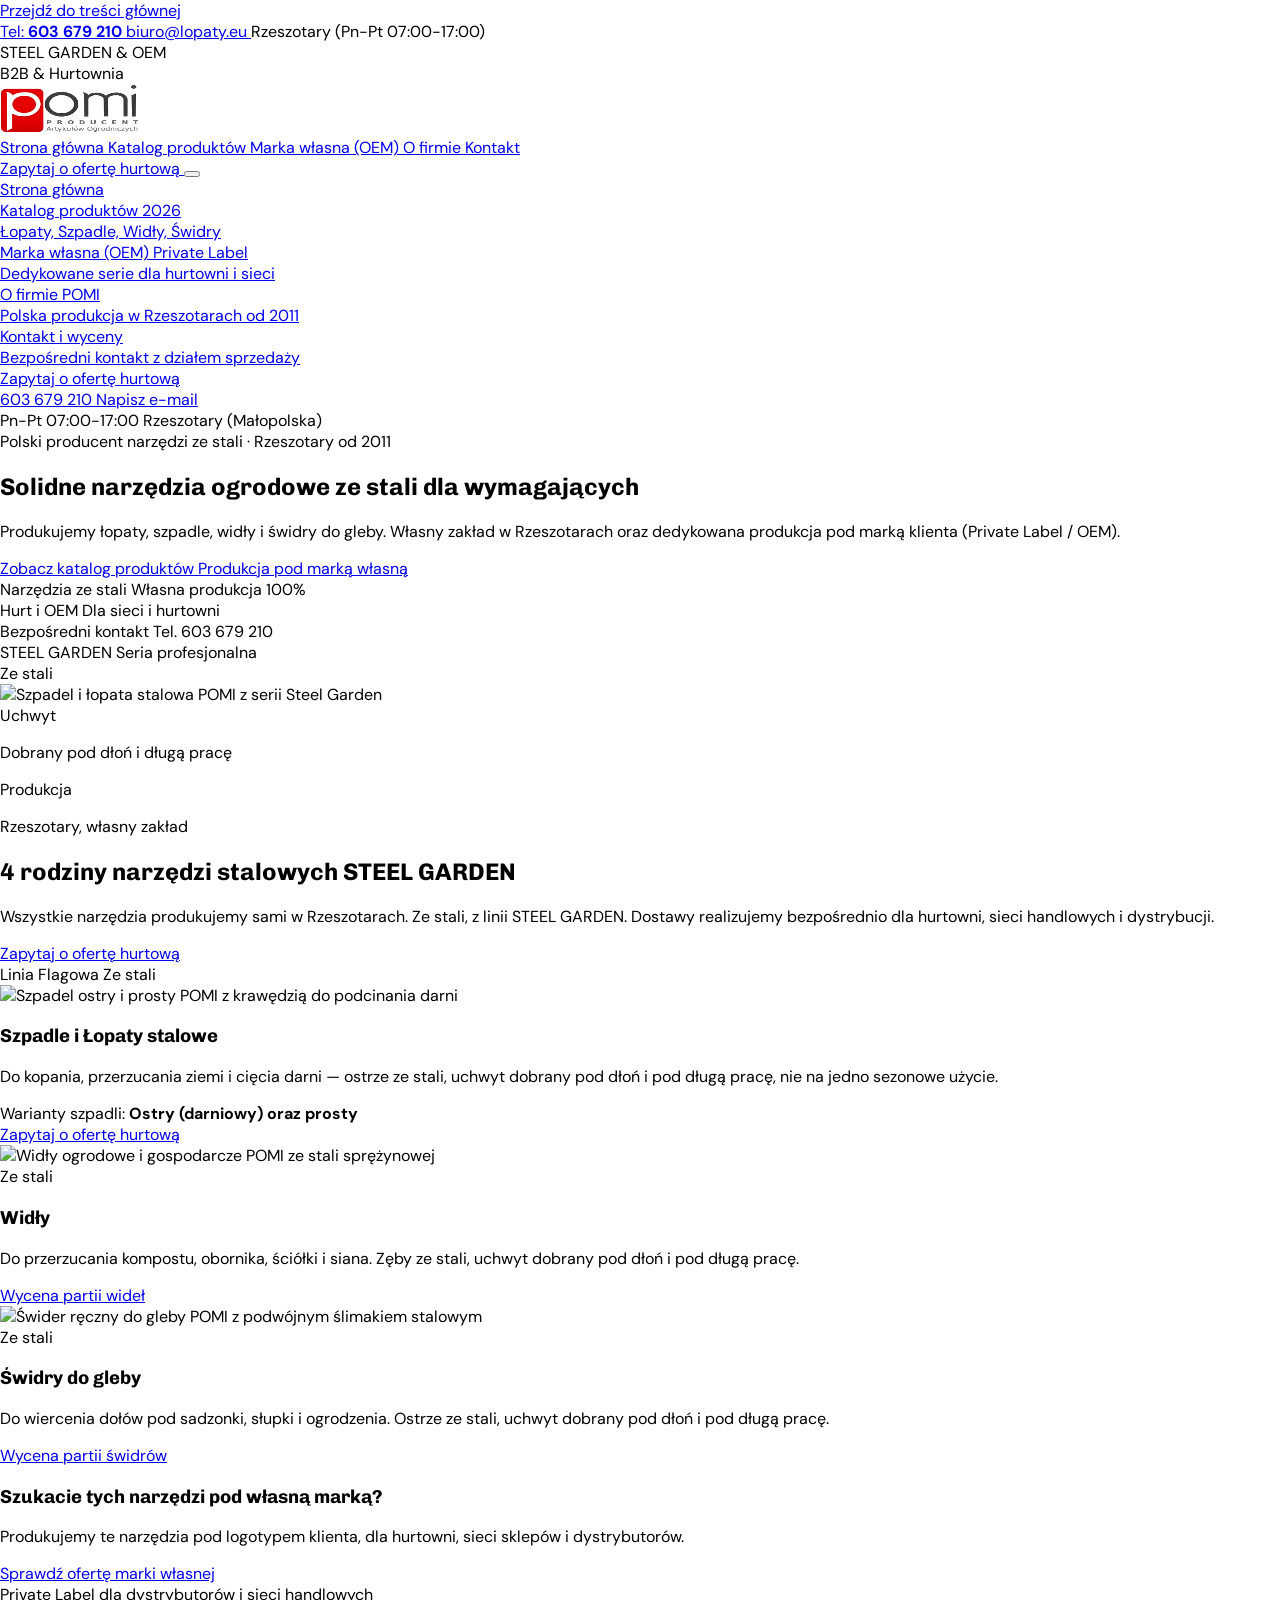
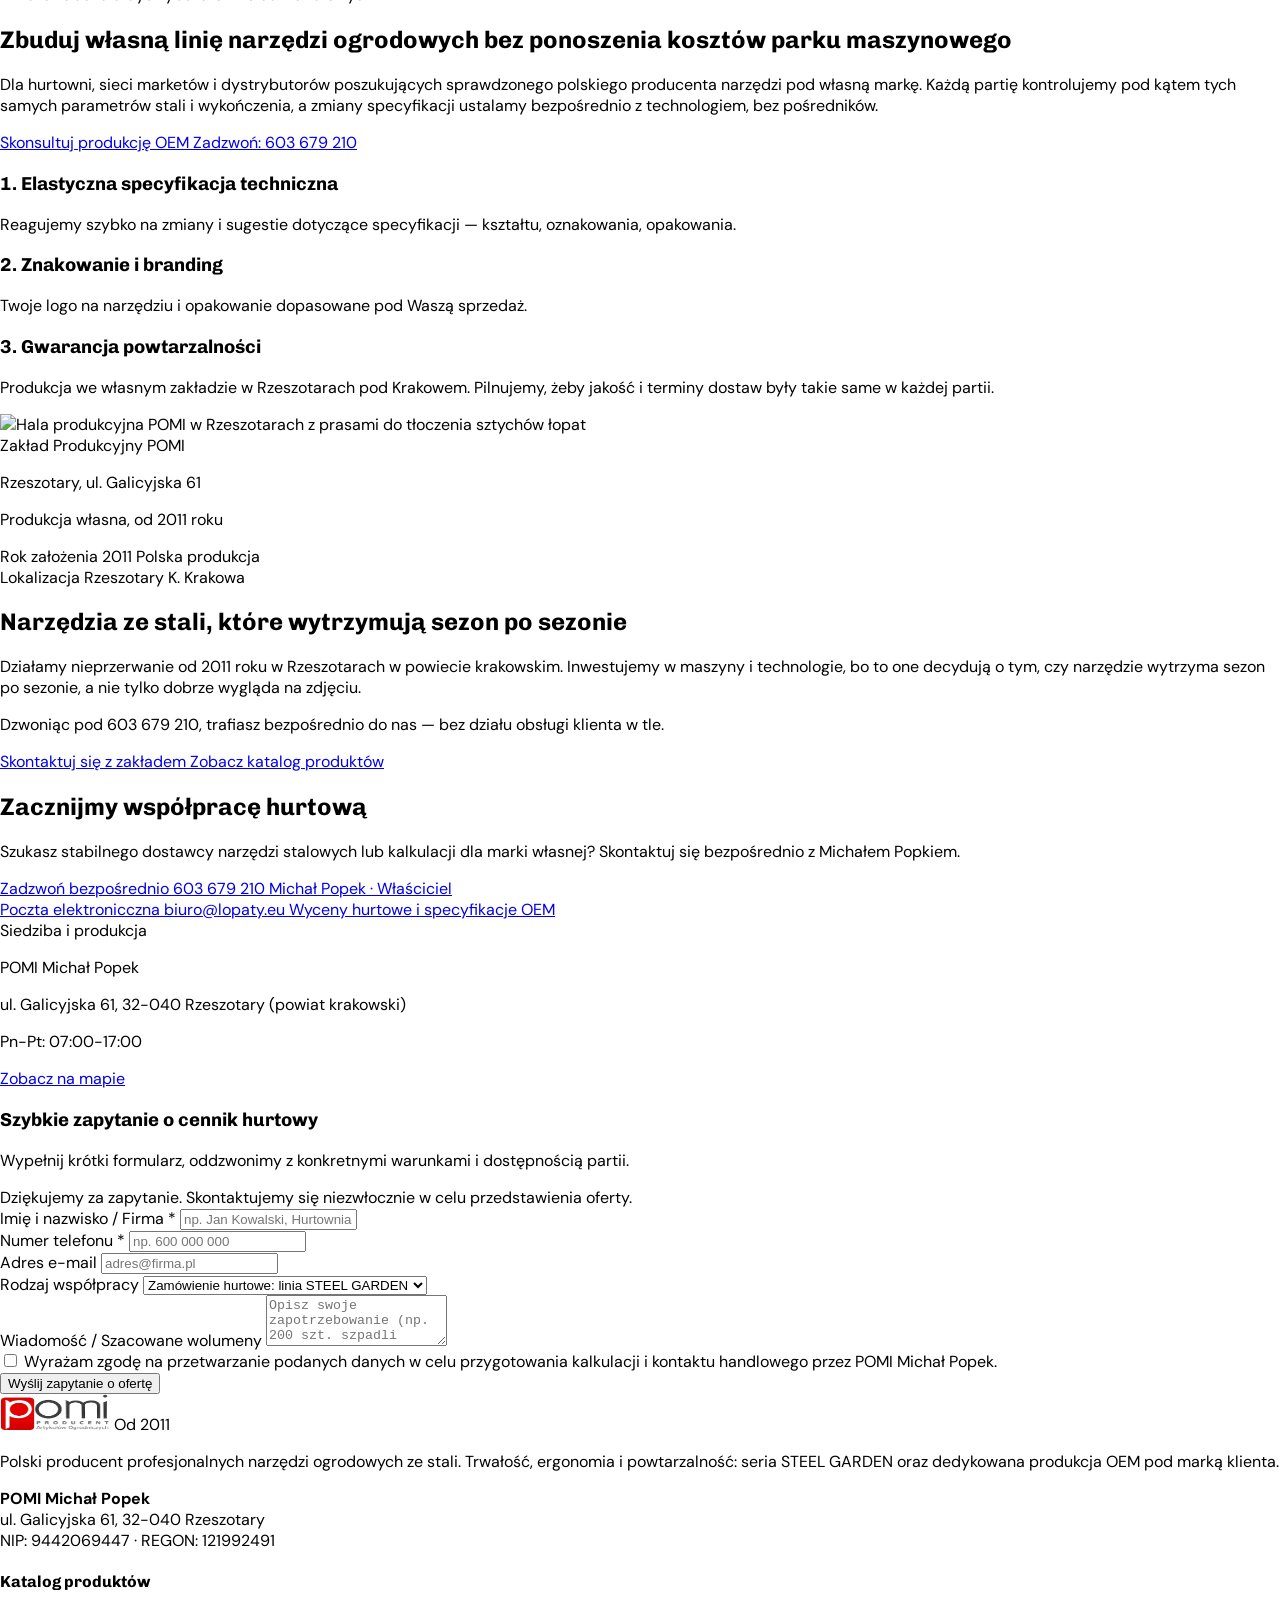
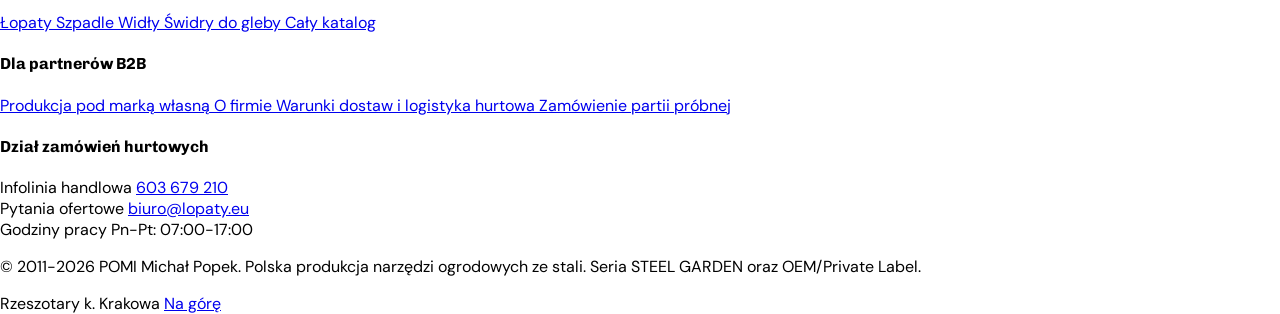
==== commit 942c674b: "feat: add new subpages for contact, about, brand, and products" ====
--- a/index.html
+++ b/index.html
@@ -213,19 +213,19 @@
           <i class="ph ph-house text-slate-500 group-hover:text-primary transition-colors text-lg" aria-hidden="true"></i>
           <span>Strona główna</span>
         </a>
-        <a class="group inline-flex items-center gap-2 px-3.5 py-2 text-slate-700 hover:text-slate-950 hover:bg-slate-100 transition-colors rounded-lg focus-visible:outline-none focus-visible:ring-2 focus-visible:ring-primary" href="#produkty">
+        <a class="group inline-flex items-center gap-2 px-3.5 py-2 text-slate-700 hover:text-slate-950 hover:bg-slate-100 transition-colors rounded-lg focus-visible:outline-none focus-visible:ring-2 focus-visible:ring-primary" href="produkty/index.html">
           <i class="ph ph-stack text-slate-500 group-hover:text-primary transition-colors text-lg" aria-hidden="true"></i>
           <span>Katalog produktów</span>
         </a>
-        <a class="group inline-flex items-center gap-2 px-3.5 py-2 text-slate-700 hover:text-slate-950 hover:bg-slate-100 transition-colors rounded-lg focus-visible:outline-none focus-visible:ring-2 focus-visible:ring-primary" href="#marka-wlasna">
+        <a class="group inline-flex items-center gap-2 px-3.5 py-2 text-slate-700 hover:text-slate-950 hover:bg-slate-100 transition-colors rounded-lg focus-visible:outline-none focus-visible:ring-2 focus-visible:ring-primary" href="marka-wlasna/index.html">
           <i class="ph ph-tag text-slate-500 group-hover:text-primary transition-colors text-lg" aria-hidden="true"></i>
           <span>Marka własna (OEM)</span>
         </a>
-        <a class="group inline-flex items-center gap-2 px-3.5 py-2 text-slate-700 hover:text-slate-950 hover:bg-slate-100 transition-colors rounded-lg focus-visible:outline-none focus-visible:ring-2 focus-visible:ring-primary" href="#o-firmie">
+        <a class="group inline-flex items-center gap-2 px-3.5 py-2 text-slate-700 hover:text-slate-950 hover:bg-slate-100 transition-colors rounded-lg focus-visible:outline-none focus-visible:ring-2 focus-visible:ring-primary" href="o-nas/index.html">
           <i class="ph ph-buildings text-slate-500 group-hover:text-primary transition-colors text-lg" aria-hidden="true"></i>
           <span>O firmie</span>
         </a>
-        <a class="group inline-flex items-center gap-2 px-3.5 py-2 text-slate-700 hover:text-slate-950 hover:bg-slate-100 transition-colors rounded-lg focus-visible:outline-none focus-visible:ring-2 focus-visible:ring-primary" href="#kontakt-formularz">
+        <a class="group inline-flex items-center gap-2 px-3.5 py-2 text-slate-700 hover:text-slate-950 hover:bg-slate-100 transition-colors rounded-lg focus-visible:outline-none focus-visible:ring-2 focus-visible:ring-primary" href="kontakt/index.html">
           <i class="ph ph-phone-call text-slate-500 group-hover:text-primary transition-colors text-lg" aria-hidden="true"></i>
           <span>Kontakt</span>
         </a>
@@ -261,7 +261,7 @@
             <i class="ph ph-caret-right text-slate-400 group-hover:text-primary transition-colors text-base" aria-hidden="true"></i>
           </a>
 
-          <a class="mobile-nav-link group flex items-center justify-between px-4 py-3 rounded-xl text-slate-800 hover:text-slate-950 hover:bg-slate-100/80 active:bg-slate-200/80 transition-all" href="#produkty">
+          <a class="mobile-nav-link group flex items-center justify-between px-4 py-3 rounded-xl text-slate-800 hover:text-slate-950 hover:bg-slate-100/80 active:bg-slate-200/80 transition-all" href="produkty/index.html">
             <div class="flex items-center gap-3">
               <span class="w-9 h-9 rounded-lg bg-red-50 text-primary flex items-center justify-center group-hover:bg-primary group-hover:text-white transition-colors">
                 <i class="ph ph-stack text-xl" aria-hidden="true"></i>
@@ -277,7 +277,7 @@
             <i class="ph ph-caret-right text-slate-400 group-hover:text-primary transition-colors text-base" aria-hidden="true"></i>
           </a>
 
-          <a class="mobile-nav-link group flex items-center justify-between px-4 py-3 rounded-xl text-slate-800 hover:text-slate-950 hover:bg-slate-100/80 active:bg-slate-200/80 transition-all" href="#marka-wlasna">
+          <a class="mobile-nav-link group flex items-center justify-between px-4 py-3 rounded-xl text-slate-800 hover:text-slate-950 hover:bg-slate-100/80 active:bg-slate-200/80 transition-all" href="marka-wlasna/index.html">
             <div class="flex items-center gap-3">
               <span class="w-9 h-9 rounded-lg bg-red-50 text-primary flex items-center justify-center group-hover:bg-primary group-hover:text-white transition-colors">
                 <i class="ph ph-tag text-xl" aria-hidden="true"></i>
@@ -293,7 +293,7 @@
             <i class="ph ph-caret-right text-slate-400 group-hover:text-primary transition-colors text-base" aria-hidden="true"></i>
           </a>
 
-          <a class="mobile-nav-link group flex items-center justify-between px-4 py-3 rounded-xl text-slate-800 hover:text-slate-950 hover:bg-slate-100/80 active:bg-slate-200/80 transition-all" href="#o-firmie">
+          <a class="mobile-nav-link group flex items-center justify-between px-4 py-3 rounded-xl text-slate-800 hover:text-slate-950 hover:bg-slate-100/80 active:bg-slate-200/80 transition-all" href="o-nas/index.html">
             <div class="flex items-center gap-3">
               <span class="w-9 h-9 rounded-lg bg-red-50 text-primary flex items-center justify-center group-hover:bg-primary group-hover:text-white transition-colors">
                 <i class="ph ph-buildings text-xl" aria-hidden="true"></i>
@@ -306,7 +306,7 @@
             <i class="ph ph-caret-right text-slate-400 group-hover:text-primary transition-colors text-base" aria-hidden="true"></i>
           </a>
 
-          <a class="mobile-nav-link group flex items-center justify-between px-4 py-3 rounded-xl text-slate-800 hover:text-slate-950 hover:bg-slate-100/80 active:bg-slate-200/80 transition-all" href="#kontakt-formularz">
+          <a class="mobile-nav-link group flex items-center justify-between px-4 py-3 rounded-xl text-slate-800 hover:text-slate-950 hover:bg-slate-100/80 active:bg-slate-200/80 transition-all" href="kontakt/index.html">
             <div class="flex items-center gap-3">
               <span class="w-9 h-9 rounded-lg bg-red-50 text-primary flex items-center justify-center group-hover:bg-primary group-hover:text-white transition-colors">
                 <i class="ph ph-phone-call text-xl" aria-hidden="true"></i>
@@ -387,11 +387,11 @@
               
               <!-- Hero CTA Links -->
               <div class="flex flex-wrap items-center gap-4 mt-space-lg w-full sm:w-auto">
-                <a class="inline-flex items-center justify-center gap-2 px-6 py-3.5 rounded-lg bg-primary-container text-on-primary font-label-md text-label-md hover:bg-primary transition-all duration-200 shadow-sm group focus-visible:outline-none focus-visible:ring-2 focus-visible:ring-primary" href="#produkty">
+                <a class="inline-flex items-center justify-center gap-2 px-6 py-3.5 rounded-lg bg-primary-container text-on-primary font-label-md text-label-md hover:bg-primary transition-all duration-200 shadow-sm group focus-visible:outline-none focus-visible:ring-2 focus-visible:ring-primary" href="produkty/index.html">
                   <span>Zobacz katalog produktów</span>
                   <i class="ph-bold ph-arrow-right text-base group-hover:translate-x-1 transition-transform" aria-hidden="true"></i>
                 </a>
-                <a class="inline-flex items-center justify-center gap-2 px-6 py-3.5 rounded-lg bg-slate-100 text-slate-900 font-label-md text-label-md hover:bg-slate-200 transition-colors focus-visible:outline-none focus-visible:ring-2 focus-visible:ring-primary border border-slate-300" href="#marka-wlasna">
+                <a class="inline-flex items-center justify-center gap-2 px-6 py-3.5 rounded-lg bg-slate-100 text-slate-900 font-label-md text-label-md hover:bg-slate-200 transition-colors focus-visible:outline-none focus-visible:ring-2 focus-visible:ring-primary border border-slate-300" href="marka-wlasna/index.html">
                   <i class="ph ph-factory text-primary text-lg" aria-hidden="true"></i>
                   <span>Produkcja pod marką własną</span>
                 </a>
@@ -402,7 +402,7 @@
                 <div class="flex items-center gap-3">
                   <i class="ph-bold ph-shield-check text-2xl text-primary shrink-0" aria-hidden="true"></i>
                   <div>
-                    <span class="font-label-sm text-label-sm text-slate-900 block font-bold">Polska stal C45</span>
+                    <span class="font-label-sm text-label-sm text-slate-900 block font-bold">Narzędzia ze stali</span>
                     <span class="font-caption text-caption text-slate-600">Własna produkcja 100%</span>
                   </div>
                 </div>
@@ -433,7 +433,7 @@
                   </div>
                   <span class="flex items-center gap-1.5 font-label-sm text-label-sm text-status-success font-bold">
                     <i class="ph-bold ph-check-circle text-status-success text-base" aria-hidden="true"></i>
-                    Hartowana stal C45
+                    Ze stali
                   </span>
                 </div>
                 <div class="relative h-72 w-full flex items-center justify-center my-4">
@@ -441,12 +441,12 @@
                 </div>
                 <div class="grid grid-cols-2 gap-4 pt-3 border-t border-slate-200 text-slate-700">
                   <div>
-                    <span class="font-caption text-caption text-slate-500 uppercase font-semibold block">Grubość stali</span>
-                    <p class="font-label-sm text-label-sm text-slate-900 font-bold mt-0.5">2.0-2.5 mm</p>
-                  </div>
-                  <div>
-                    <span class="font-caption text-caption text-slate-500 uppercase font-semibold block">Wykończenie</span>
-                    <p class="font-label-sm text-label-sm text-slate-900 font-bold mt-0.5">Lakier proszkowy RAL</p>
+                    <span class="font-caption text-caption text-slate-500 uppercase font-semibold block">Uchwyt</span>
+                    <p class="font-label-sm text-label-sm text-slate-900 font-bold mt-0.5">Dobrany pod dłoń i długą pracę</p>
+                  </div>
+                  <div>
+                    <span class="font-caption text-caption text-slate-500 uppercase font-semibold block">Produkcja</span>
+                    <p class="font-label-sm text-label-sm text-slate-900 font-bold mt-0.5">Rzeszotary, własny zakład</p>
                   </div>
                 </div>
               </div>
@@ -466,7 +466,7 @@
                 4 rodziny narzędzi stalowych STEEL GARDEN
               </h2>
               <p class="font-body-md text-body-md text-slate-700 mt-2 leading-relaxed max-w-xl">
-                Wszystkie narzędzia produkujemy sami w Rzeszotarach. Ze stali konstrukcyjnej i hartowanej, z linii STEEL GARDEN. Dostawy realizujemy bezpośrednio dla hurtowni, sieci handlowych i dystrybucji.
+                Wszystkie narzędzia produkujemy sami w Rzeszotarach. Ze stali, z linii STEEL GARDEN. Dostawy realizujemy bezpośrednio dla hurtowni, sieci handlowych i dystrybucji.
               </p>
             </div>
             <a class="inline-flex items-center gap-2 font-label-md text-label-md text-primary font-bold hover:text-primary-container transition-colors shrink-0 focus-visible:outline-none focus-visible:ring-2 focus-visible:ring-primary rounded p-1" href="#kontakt-formularz">
@@ -478,7 +478,7 @@
           <!-- Asymmetric Technical Showcase -->
           <div class="grid grid-cols-1 lg:grid-cols-12 gap-gutter">
             
-            <!-- Flagship Big Showcase: Szpadle & Łopaty Stalowe C45 (lg:col-span-7) -->
+            <!-- Flagship Big Showcase: Szpadle i Łopaty (lg:col-span-7) -->
             <div class="lg:col-span-7 flex flex-col justify-between bg-white rounded-2xl p-6 sm:p-8 border border-slate-200">
               <div>
                 <div class="flex flex-wrap items-center justify-between gap-3 mb-4">
@@ -487,9 +487,8 @@
                       <i class="ph-bold ph-star text-primary" aria-hidden="true"></i>
                       Linia Flagowa
                     </span>
-                    <span class="text-slate-600 font-label-sm text-label-sm font-semibold">Stal Hartowana C45</span>
-                  </div>
-                  <span class="font-caption text-caption text-slate-700 font-bold">Grubość: 2.0-2.5 mm</span>
+                    <span class="text-slate-600 font-label-sm text-label-sm font-semibold">Ze stali</span>
+                  </div>
                 </div>
 
                 <div class="grid grid-cols-1 sm:grid-cols-2 gap-6 items-center">
@@ -499,29 +498,20 @@
                   <div class="flex flex-col">
                     <h3 class="font-headline-md text-headline-md text-slate-950 font-bold">Szpadle i Łopaty stalowe</h3>
                     <p class="font-body-sm text-body-sm text-slate-700 mt-2 leading-relaxed">
-                      Zaprojektowane do intensywnych robót ziemnych, wykopów oraz przeładunku kruszywa. Posiadają głębokie przetłoczenie sztychu oraz szeroką stopkę podparcia buta.
+                      Do kopania, przerzucania ziemi i cięcia darni — ostrze ze stali, uchwyt dobrany pod dłoń i pod długą pracę, nie na jedno sezonowe użycie.
                     </p>
-                    
+
                     <div class="mt-4 space-y-2 border-t border-slate-200 pt-3">
                       <div class="flex items-center justify-between text-caption font-caption">
                         <span class="text-slate-600 font-medium">Warianty szpadli:</span>
                         <strong class="text-slate-900 font-bold">Ostry (darniowy) oraz prosty</strong>
                       </div>
-                      <div class="flex items-center justify-between text-caption font-caption">
-                        <span class="text-slate-600 font-medium">Wzmocnienie sztychu:</span>
-                        <strong class="text-primary font-bold">Przetłoczenie wzdłużne</strong>
-                      </div>
-                      <div class="flex items-center justify-between text-caption font-caption">
-                        <span class="text-slate-600 font-medium">Rękojeść:</span>
-                        <strong class="text-slate-900 font-bold">Profilowana DY stal / jesion</strong>
-                      </div>
                     </div>
                   </div>
                 </div>
               </div>
 
-              <div class="mt-6 pt-4 border-t border-slate-200 flex items-center justify-between">
-                <span class="font-caption text-caption text-slate-600 font-medium">Dostępne w partiach paletowych EURO</span>
+              <div class="mt-6 pt-4 border-t border-slate-200 flex items-center justify-end">
                 <a class="inline-flex items-center gap-1.5 font-label-sm text-label-sm text-primary font-bold hover:text-primary-container transition-colors focus-visible:outline-none focus-visible:ring-2 focus-visible:ring-primary rounded p-1" href="#kontakt-formularz">
                   <span>Zapytaj o ofertę hurtową</span>
                   <i class="ph-bold ph-arrow-right text-base" aria-hidden="true"></i>
@@ -539,12 +529,11 @@
                 </div>
                 <div class="flex flex-col flex-grow">
                   <div class="flex items-center justify-between">
-                    <span class="text-slate-600 font-label-sm text-label-sm font-semibold">Stal Sprężynowa</span>
-                    <span class="font-caption text-caption text-slate-500">4 zęby</span>
-                  </div>
-                  <h3 class="font-headline-sm text-headline-sm text-slate-950 font-bold mt-1">Widły gospodarcze</h3>
+                    <span class="text-slate-600 font-label-sm text-label-sm font-semibold">Ze stali</span>
+                  </div>
+                  <h3 class="font-headline-sm text-headline-sm text-slate-950 font-bold mt-1">Widły</h3>
                   <p class="font-body-sm text-body-sm text-slate-700 mt-1">
-                    Kute zęby profilowane, odporne na odkształcenia. Spawana, wzmocniona tuleja mocowania.
+                    Do przerzucania kompostu, obornika, ściółki i siana. Zęby ze stali, uchwyt dobrany pod dłoń i pod długą pracę.
                   </p>
                   <a class="mt-2 inline-flex items-center gap-1 font-label-sm text-label-sm text-primary font-bold hover:text-primary-container transition-colors" href="#kontakt-formularz">
                     <span>Wycena partii wideł</span>
@@ -560,12 +549,11 @@
                 </div>
                 <div class="flex flex-col flex-grow">
                   <div class="flex items-center justify-between">
-                    <span class="text-slate-600 font-label-sm text-label-sm font-semibold">Ślimak Dwuostrzowy</span>
-                    <span class="font-caption text-caption text-slate-500">fi 100-250 mm</span>
-                  </div>
-                  <h3 class="font-headline-sm text-headline-sm text-slate-950 font-bold mt-1">Świdry ręczne do gleby</h3>
+                    <span class="text-slate-600 font-label-sm text-label-sm font-semibold">Ze stali</span>
+                  </div>
+                  <h3 class="font-headline-sm text-headline-sm text-slate-950 font-bold mt-1">Świdry do gleby</h3>
                   <p class="font-body-sm text-body-sm text-slate-700 mt-1">
-                    Dedykowane pod słupki ogrodzeniowe i sadzonki. Stabilna spawana rękojeść stalowa typu T.
+                    Do wiercenia dołów pod sadzonki, słupki i ogrodzenia. Ostrze ze stali, uchwyt dobrany pod dłoń i pod długą pracę.
                   </p>
                   <a class="mt-2 inline-flex items-center gap-1 font-label-sm text-label-sm text-primary font-bold hover:text-primary-container transition-colors" href="#kontakt-formularz">
                     <span>Wycena partii świdrów</span>
@@ -584,10 +572,10 @@
               <i class="ph-bold ph-sparkle text-3xl text-primary shrink-0" aria-hidden="true"></i>
               <div>
                 <h3 class="font-headline-sm text-headline-sm text-slate-950 font-bold">Szukacie tych narzędzi pod własną marką?</h3>
-                <p class="font-body-sm text-body-sm text-slate-700 mt-0.5 max-w-md">Produkujemy serie OEM z logotypem klienta, indywidualną kolorystyką RAL i etykietowaniem EAN pod sieci handlowe.</p>
-              </div>
-            </div>
-            <a class="inline-flex items-center gap-2 px-6 py-3 rounded-lg bg-slate-900 text-white font-label-md text-label-md hover:bg-slate-800 transition-colors shadow-sm shrink-0 focus-visible:outline-none focus-visible:ring-2 focus-visible:ring-primary" href="#marka-wlasna">
+                <p class="font-body-sm text-body-sm text-slate-700 mt-0.5 max-w-md">Produkujemy te narzędzia pod logotypem klienta, dla hurtowni, sieci sklepów i dystrybutorów.</p>
+              </div>
+            </div>
+            <a class="inline-flex items-center gap-2 px-6 py-3 rounded-lg bg-slate-900 text-white font-label-md text-label-md hover:bg-slate-800 transition-colors shadow-sm shrink-0 focus-visible:outline-none focus-visible:ring-2 focus-visible:ring-primary" href="marka-wlasna/index.html">
               <span>Sprawdź ofertę marki własnej</span>
               <i class="ph-bold ph-arrow-right text-base text-red-400" aria-hidden="true"></i>
             </a>
@@ -619,7 +607,7 @@
                 </a>
                 <a class="inline-flex items-center gap-2 px-6 py-3.5 rounded-lg bg-slate-800 text-white font-label-md text-label-md hover:bg-slate-700 transition-colors border border-slate-700 shadow-sm focus-visible:outline-none focus-visible:ring-2 focus-visible:ring-primary" href="tel:603679210">
                   <i class="ph ph-phone text-red-400 text-lg" aria-hidden="true"></i>
-                  <span>Zadzwoń do technologa: 603 679 210</span>
+                  <span>Zadzwoń: 603 679 210</span>
                 </a>
               </div>
             </div>
@@ -630,7 +618,7 @@
                 <i class="ph-bold ph-sliders text-2xl text-red-400 shrink-0 mt-1" aria-hidden="true"></i>
                 <div>
                   <h3 class="font-title-sm text-title-sm text-white font-bold">1. Elastyczna specyfikacja techniczna</h3>
-                  <p class="font-body-sm text-body-sm text-slate-300 mt-1">Kształt ostrza, grubość stali, przetłoczenia wzmacniające, rodzaj trzonka (stal profilowana lub jesion) oraz paleta lakierowania proszkowego RAL.</p>
+                  <p class="font-body-sm text-body-sm text-slate-300 mt-1">Reagujemy szybko na zmiany i sugestie dotyczące specyfikacji — kształtu, oznakowania, opakowania.</p>
                 </div>
               </div>
 
@@ -638,7 +626,7 @@
                 <i class="ph-bold ph-tag text-2xl text-red-400 shrink-0 mt-1" aria-hidden="true"></i>
                 <div>
                   <h3 class="font-title-sm text-title-sm text-white font-bold">2. Znakowanie i branding</h3>
-                  <p class="font-body-sm text-body-sm text-slate-300 mt-1">Twoje logo bezpośrednio na narzędziu, etykiety kodowe EAN dla sieci handlowych i zoptymalizowane pakowanie zbiorcze na palety EURO.</p>
+                  <p class="font-body-sm text-body-sm text-slate-300 mt-1">Twoje logo na narzędziu i opakowanie dopasowane pod Waszą sprzedaż.</p>
                 </div>
               </div>
 
@@ -646,7 +634,7 @@
                 <i class="ph-bold ph-factory text-2xl text-red-400 shrink-0 mt-1" aria-hidden="true"></i>
                 <div>
                   <h3 class="font-title-sm text-title-sm text-white font-bold">3. Gwarancja powtarzalności</h3>
-                  <p class="font-body-sm text-body-sm text-slate-300 mt-1">Produkcja we własnym zakładzie w Rzeszotarach pod Krakowem. Stały nadzór nad zgrzewami, tłoczeniem i obróbką cieplną bez pośredników.</p>
+                  <p class="font-body-sm text-body-sm text-slate-300 mt-1">Produkcja we własnym zakładzie w Rzeszotarach pod Krakowem. Pilnujemy, żeby jakość i terminy dostaw były takie same w każdej partii.</p>
                 </div>
               </div>
             </div>
@@ -668,22 +656,17 @@
                   <div class="text-white">
                     <span class="font-caption text-caption uppercase tracking-wider text-red-400 font-bold">Zakład Produkcyjny POMI</span>
                     <p class="font-headline-sm text-headline-sm font-bold mt-0.5">Rzeszotary, ul. Galicyjska 61</p>
-                    <p class="font-body-sm text-body-sm text-slate-300">Własny park maszynowy: prasy tłoczące, zgrzewarki i malarnia proszkowa</p>
+                    <p class="font-body-sm text-body-sm text-slate-300">Produkcja własna, od 2011 roku</p>
                   </div>
                 </div>
               </div>
 
               <!-- Clean Typographic Data Strip (Unboxed) -->
-              <div class="grid grid-cols-3 divide-x divide-slate-200 py-2 text-center">
+              <div class="grid grid-cols-2 divide-x divide-slate-200 py-2 text-center">
                 <div class="px-2">
                   <span class="font-caption text-caption text-slate-600 uppercase font-semibold block">Rok założenia</span>
                   <span class="font-headline-sm text-headline-sm font-bold text-primary block mt-0.5">2011</span>
                   <span class="font-caption text-caption text-slate-600">Polska produkcja</span>
-                </div>
-                <div class="px-2">
-                  <span class="font-caption text-caption text-slate-600 uppercase font-semibold block">Doświadczenie</span>
-                  <span class="font-headline-sm text-headline-sm font-bold text-primary block mt-0.5">14 lat</span>
-                  <span class="font-caption text-caption text-slate-600">W branży narzędzi</span>
                 </div>
                 <div class="px-2">
                   <span class="font-caption text-caption text-slate-600 uppercase font-semibold block">Lokalizacja</span>
@@ -699,10 +682,10 @@
                 Narzędzia ze stali, które wytrzymują sezon po sezonie
               </h2>
               <p class="font-body-md text-body-md text-slate-700 mt-space-md leading-relaxed">
-                Działamy nieprzerwanie od 2011 roku w Rzeszotarach w powiecie krakowskim. Inwestujemy w technologię tłoczenia i obróbki stali, bo to one decydują o tym, czy narzędzie poradzi sobie w ciężkiej glinie i kruszywie.
+                Działamy nieprzerwanie od 2011 roku w Rzeszotarach w powiecie krakowskim. Inwestujemy w maszyny i technologie, bo to one decydują o tym, czy narzędzie wytrzyma sezon po sezonie, a nie tylko dobrze wygląda na zdjęciu.
               </p>
               <p class="font-body-md text-body-md text-slate-700 mt-space-sm leading-relaxed">
-                Dzwoniąc pod 603 679 210, trafiasz bezpośrednio do osób odpowiedzialnych za produkcję, kontrolę jakości i realizację dostaw.
+                Dzwoniąc pod 603 679 210, trafiasz bezpośrednio do nas — bez działu obsługi klienta w tle.
               </p>
               
               <!-- Company CTAs -->
@@ -711,8 +694,8 @@
                   <span>Skontaktuj się z zakładem</span>
                   <i class="ph-bold ph-arrow-right text-base" aria-hidden="true"></i>
                 </a>
-                <a class="inline-flex items-center gap-1.5 font-label-md text-label-md text-primary font-bold hover:text-primary-container transition-colors focus-visible:outline-none focus-visible:ring-2 focus-visible:ring-primary rounded p-1" href="#produkty">
-                  <span>Zobacz parametry narzędzi</span>
+                <a class="inline-flex items-center gap-1.5 font-label-md text-label-md text-primary font-bold hover:text-primary-container transition-colors focus-visible:outline-none focus-visible:ring-2 focus-visible:ring-primary rounded p-1" href="produkty/index.html">
+                  <span>Zobacz katalog produktów</span>
                   <i class="ph-bold ph-arrow-up-right text-base" aria-hidden="true"></i>
                 </a>
               </div>
@@ -778,10 +761,10 @@
                   </div>
                 </div>
                 
-                <!-- Google Maps Embed -->
-                <div class="relative w-full h-52 sm:h-60 rounded-xl overflow-hidden border border-slate-300 mt-2 shadow-sm">
-                  <iframe src="https://www.google.com/maps/embed?pb=!1m18!1m12!1m3!1d2568.2184604174554!2d19.997280999999997!3d49.932241999999995!2m3!1f0!2f0!3f0!3m2!1i1024!2i768!4f13.1!3m3!1m2!1s0x471669e41664673d%3A0xdcde6932ab11e99e!2sPOMI%20Producent%20narz%C4%99dzi%20ogrodowych!5e0!3m2!1spl!2spl!4v1789480131355!5m2!1spl!2spl" class="w-full h-full border-0" allowfullscreen="" loading="lazy" referrerpolicy="strict-origin-when-cross-origin" title="Lokalizacja zakładu POMI w Rzeszotarach na Mapach Google"></iframe>
-                </div>
+                <a href="https://www.google.com/maps/search/?api=1&query=Galicyjska+61%2C+32-040+Rzeszotary" target="_blank" rel="noopener" class="inline-flex items-center gap-1.5 font-label-sm text-label-sm text-primary font-semibold hover:underline mt-2">
+                  <i class="ph-bold ph-map-pin-line text-base" aria-hidden="true"></i>
+                  <span>Zobacz na mapie</span>
+                </a>
               </div>
 
             </div>
@@ -884,42 +867,38 @@
       <!-- Column 2: Products Links -->
       <div class="flex flex-col gap-2.5">
         <h4 class="font-title-sm text-title-sm text-white mb-1 font-bold">Katalog produktów</h4>
-        <a class="group inline-flex items-center gap-2 font-body-sm text-body-sm text-slate-400 hover:text-white transition-colors" href="#produkty">
+        <a class="group inline-flex items-center gap-2 font-body-sm text-body-sm text-slate-400 hover:text-white transition-colors" href="produkty/lopaty/index.html">
           <i class="ph-bold ph-caret-right text-xs text-slate-600 group-hover:text-red-400 group-hover:translate-x-0.5 transition-all" aria-hidden="true"></i>
-          <span>Łopaty ogrodowe i budowlane</span>
-        </a>
-        <a class="group inline-flex items-center gap-2 font-body-sm text-body-sm text-slate-400 hover:text-white transition-colors" href="#produkty">
+          <span>Łopaty</span>
+        </a>
+        <a class="group inline-flex items-center gap-2 font-body-sm text-body-sm text-slate-400 hover:text-white transition-colors" href="produkty/szpadle/index.html">
           <i class="ph-bold ph-caret-right text-xs text-slate-600 group-hover:text-red-400 group-hover:translate-x-0.5 transition-all" aria-hidden="true"></i>
-          <span>Szpadle ostre i proste C45</span>
-        </a>
-        <a class="group inline-flex items-center gap-2 font-body-sm text-body-sm text-slate-400 hover:text-white transition-colors" href="#produkty">
+          <span>Szpadle</span>
+        </a>
+        <a class="group inline-flex items-center gap-2 font-body-sm text-body-sm text-slate-400 hover:text-white transition-colors" href="produkty/widly/index.html">
           <i class="ph-bold ph-caret-right text-xs text-slate-600 group-hover:text-red-400 group-hover:translate-x-0.5 transition-all" aria-hidden="true"></i>
-          <span>Widły gospodarcze sprężynowe</span>
-        </a>
-        <a class="group inline-flex items-center gap-2 font-body-sm text-body-sm text-slate-400 hover:text-white transition-colors" href="#produkty">
+          <span>Widły</span>
+        </a>
+        <a class="group inline-flex items-center gap-2 font-body-sm text-body-sm text-slate-400 hover:text-white transition-colors" href="produkty/swidry-do-gleby/index.html">
           <i class="ph-bold ph-caret-right text-xs text-slate-600 group-hover:text-red-400 group-hover:translate-x-0.5 transition-all" aria-hidden="true"></i>
-          <span>Świdry ręczne do gleby</span>
-        </a>
-        <a class="inline-flex items-center gap-1.5 font-body-sm text-body-sm text-red-400 font-semibold hover:underline transition-colors mt-1" href="#kontakt-formularz">
-          <i class="ph-bold ph-file-arrow-down text-base" aria-hidden="true"></i>
-          <span>Zapytaj o katalog PDF</span>
+          <span>Świdry do gleby</span>
+        </a>
+        <a class="inline-flex items-center gap-1.5 font-body-sm text-body-sm text-red-400 font-semibold hover:underline transition-colors mt-1" href="produkty/index.html">
+          <i class="ph-bold ph-stack text-base" aria-hidden="true"></i>
+          <span>Cały katalog</span>
         </a>
       </div>
 
       <!-- Column 3: B2B Offer Links -->
       <div class="flex flex-col gap-2.5">
         <h4 class="font-title-sm text-title-sm text-white mb-1 font-bold">Dla partnerów B2B</h4>
-        <a class="group inline-flex items-center gap-2 font-body-sm text-body-sm text-slate-400 hover:text-white transition-colors" href="#marka-wlasna">
+        <a class="group inline-flex items-center gap-2 font-body-sm text-body-sm text-slate-400 hover:text-white transition-colors" href="marka-wlasna/index.html">
           <i class="ph-bold ph-caret-right text-xs text-slate-600 group-hover:text-red-400 group-hover:translate-x-0.5 transition-all" aria-hidden="true"></i>
-          <span>Produkcja OEM / Private Label</span>
-        </a>
-        <a class="group inline-flex items-center gap-2 font-body-sm text-body-sm text-slate-400 hover:text-white transition-colors" href="#marka-wlasna">
+          <span>Produkcja pod marką własną</span>
+        </a>
+        <a class="group inline-flex items-center gap-2 font-body-sm text-body-sm text-slate-400 hover:text-white transition-colors" href="o-nas/index.html">
           <i class="ph-bold ph-caret-right text-xs text-slate-600 group-hover:text-red-400 group-hover:translate-x-0.5 transition-all" aria-hidden="true"></i>
-          <span>Znakowanie i paleta lakierów RAL</span>
-        </a>
-        <a class="group inline-flex items-center gap-2 font-body-sm text-body-sm text-slate-400 hover:text-white transition-colors" href="#o-firmie">
-          <i class="ph-bold ph-caret-right text-xs text-slate-600 group-hover:text-red-400 group-hover:translate-x-0.5 transition-all" aria-hidden="true"></i>
-          <span>Własny zakład i park maszynowy</span>
+          <span>O firmie</span>
         </a>
         <a class="group inline-flex items-center gap-2 font-body-sm text-body-sm text-slate-400 hover:text-white transition-colors" href="#kontakt-formularz">
           <i class="ph-bold ph-caret-right text-xs text-slate-600 group-hover:text-red-400 group-hover:translate-x-0.5 transition-all" aria-hidden="true"></i>
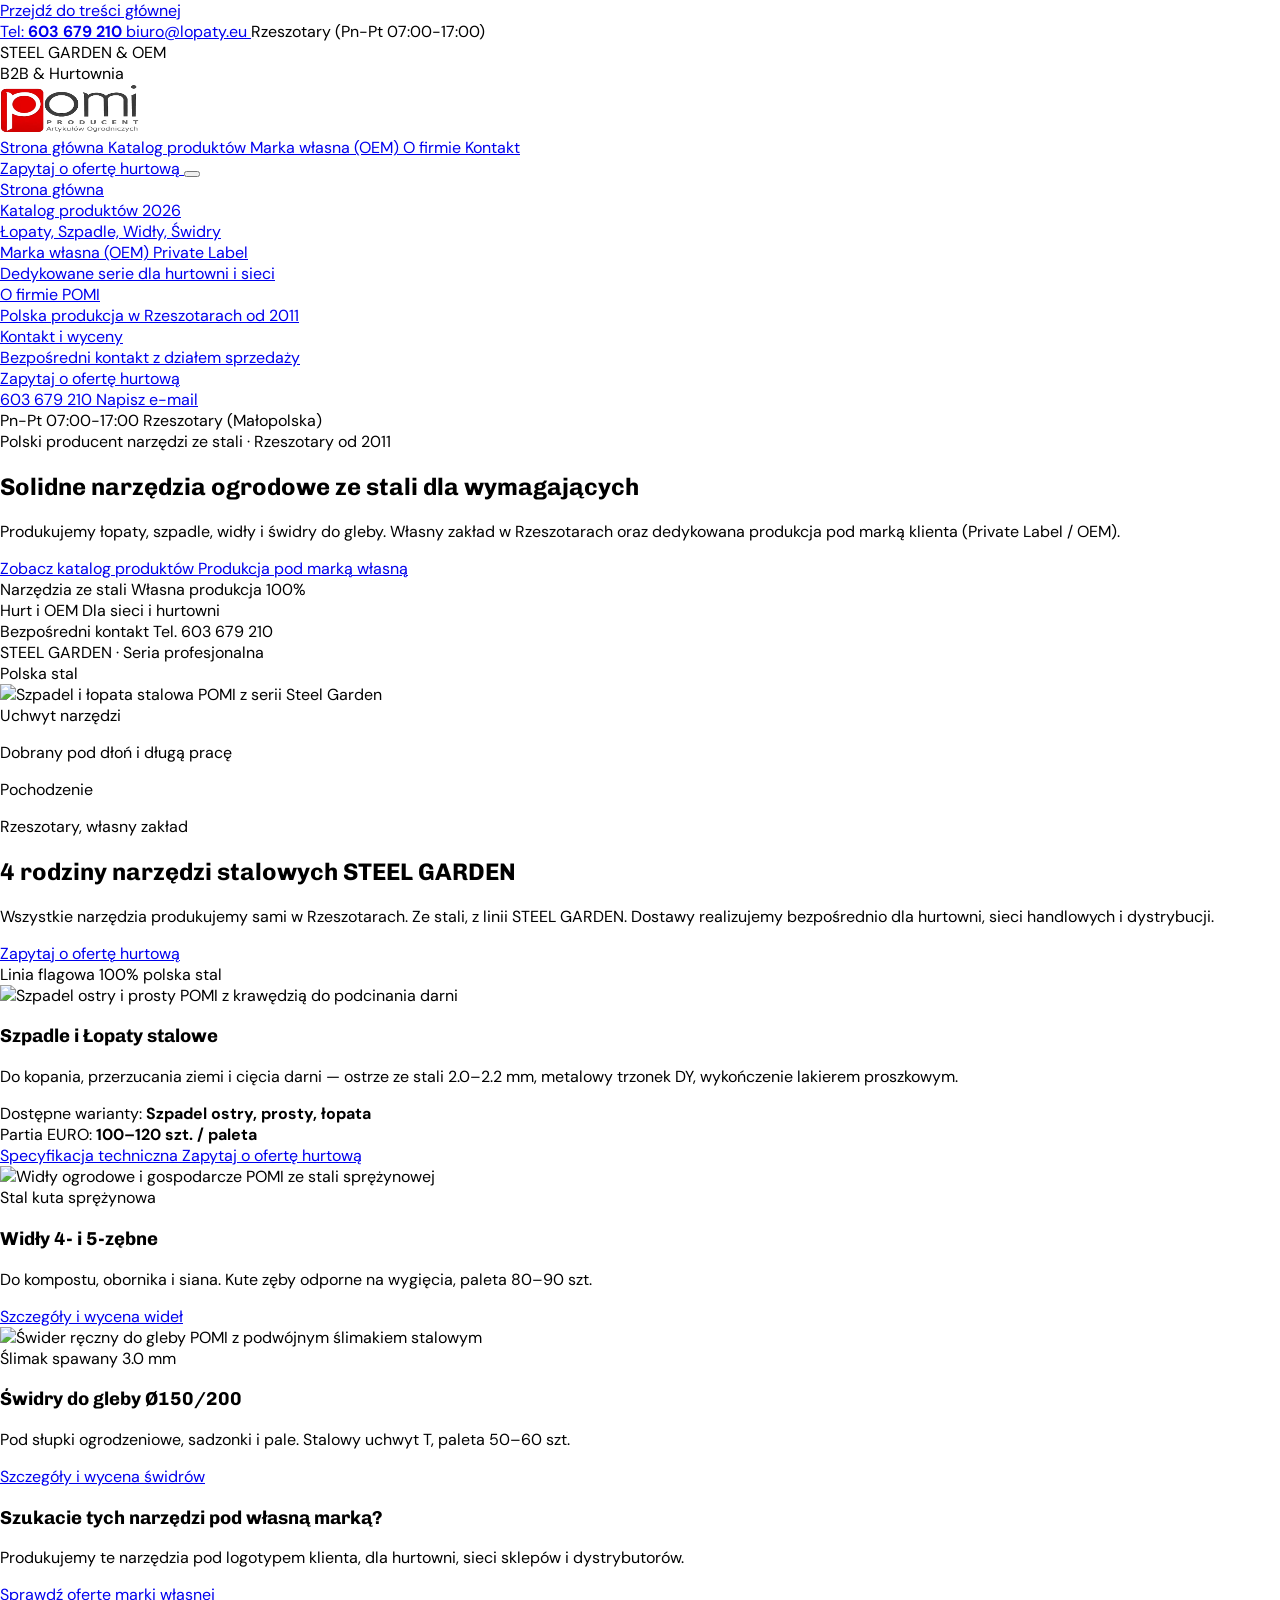
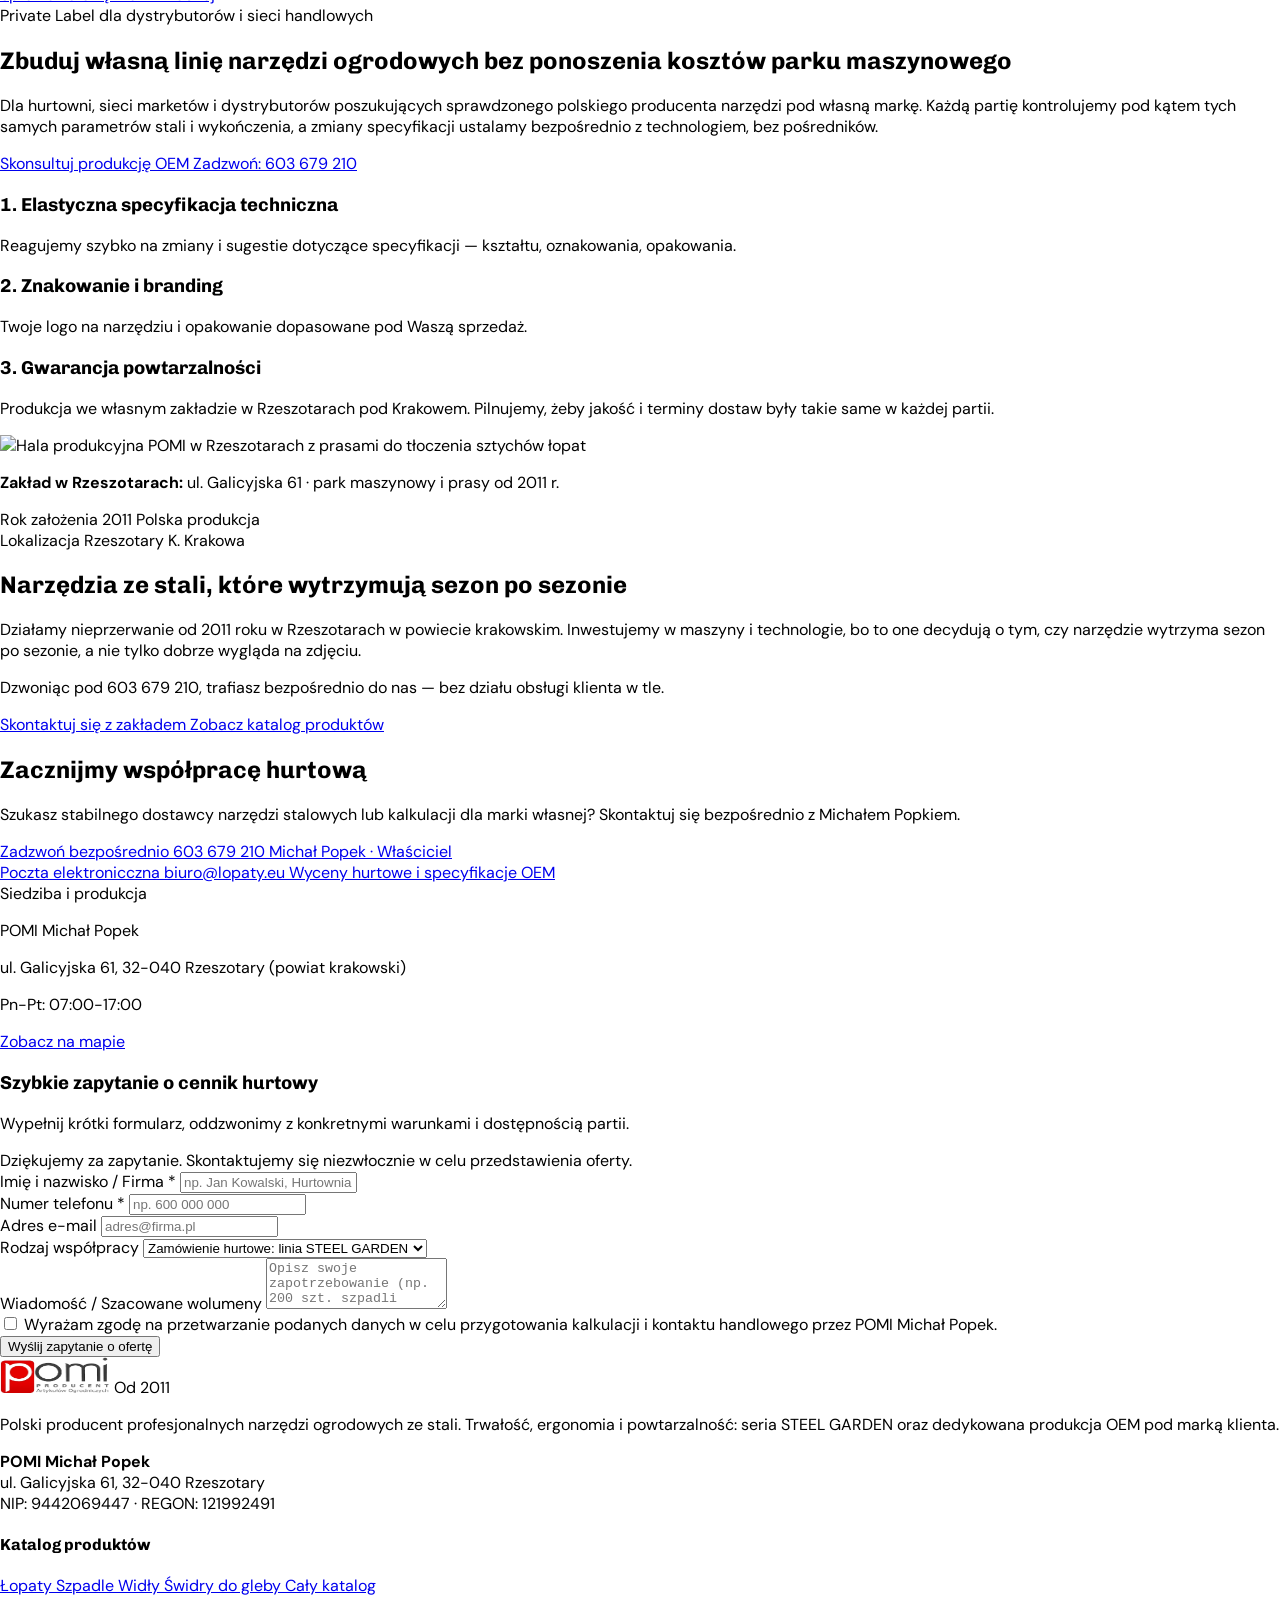
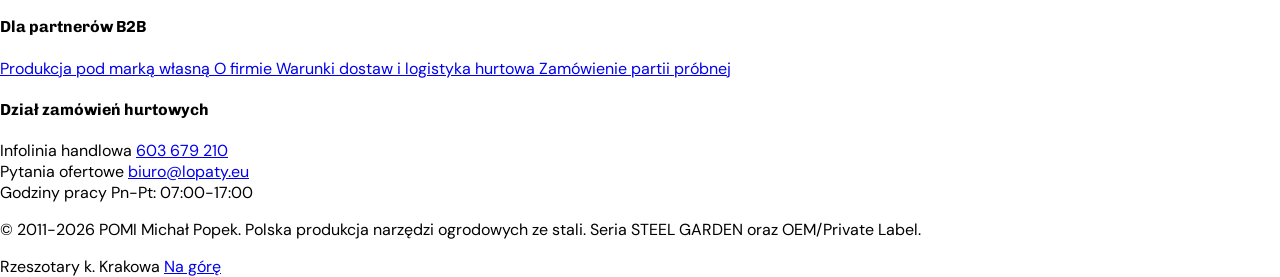
==== commit 4f1b2068: "feat: update UI layouts, navigation, and content sections across all pages and script" ====
--- a/index.html
+++ b/index.html
@@ -423,31 +423,29 @@
               </div>
             </div>
 
-            <!-- Right Hero Visual Showcase -->
-            <div class="lg:col-span-5 relative mt-space-lg lg:mt-0">
-              <div class="relative rounded-2xl bg-slate-50/80 p-6 lg:p-8 border border-slate-200">
-                <div class="flex items-center justify-between pb-4 border-b border-slate-200">
-                  <div class="flex items-center gap-2">
-                    <span class="px-2.5 py-1 rounded bg-primary text-on-primary font-caption text-caption font-bold tracking-wide uppercase">STEEL GARDEN</span>
-                    <span class="font-caption text-caption text-slate-600 font-semibold">Seria profesjonalna</span>
-                  </div>
-                  <span class="flex items-center gap-1.5 font-label-sm text-label-sm text-status-success font-bold">
-                    <i class="ph-bold ph-check-circle text-status-success text-base" aria-hidden="true"></i>
-                    Ze stali
-                  </span>
-                </div>
-                <div class="relative h-72 w-full flex items-center justify-center my-4">
-                  <img fetchpriority="high" class="object-contain w-full h-full p-2" alt="Szpadel i łopata stalowa POMI z serii Steel Garden" src="https://lh3.googleusercontent.com/aida-public/[base64]"/>
-                </div>
-                <div class="grid grid-cols-2 gap-4 pt-3 border-t border-slate-200 text-slate-700">
-                  <div>
-                    <span class="font-caption text-caption text-slate-500 uppercase font-semibold block">Uchwyt</span>
-                    <p class="font-label-sm text-label-sm text-slate-900 font-bold mt-0.5">Dobrany pod dłoń i długą pracę</p>
-                  </div>
-                  <div>
-                    <span class="font-caption text-caption text-slate-500 uppercase font-semibold block">Produkcja</span>
-                    <p class="font-label-sm text-label-sm text-slate-900 font-bold mt-0.5">Rzeszotary, własny zakład</p>
-                  </div>
+            <!-- Right Hero Visual Showcase (Unboxed, Pure Presentation) -->
+            <div class="lg:col-span-5 flex flex-col justify-center mt-space-lg lg:mt-0">
+              <div class="flex items-center justify-between pb-3 border-b border-slate-200 text-xs">
+                <div class="flex items-center gap-2">
+                  <span class="font-mono text-slate-900 font-bold tracking-wide">STEEL GARDEN</span>
+                  <span class="text-slate-500">· Seria profesjonalna</span>
+                </div>
+                <span class="inline-flex items-center gap-1.5 font-semibold text-emerald-700">
+                  <span class="w-1.5 h-1.5 rounded-full bg-emerald-500"></span>
+                  Polska stal
+                </span>
+              </div>
+              <div class="w-full aspect-[4/3] sm:h-72 flex items-center justify-center my-3">
+                <img fetchpriority="high" class="object-contain max-h-full max-w-full" alt="Szpadel i łopata stalowa POMI z serii Steel Garden" src="https://lh3.googleusercontent.com/aida-public/[base64]"/>
+              </div>
+              <div class="grid grid-cols-2 gap-4 pt-3 border-t border-slate-200 text-slate-700">
+                <div>
+                  <span class="text-xs text-slate-500 font-medium block">Uchwyt narzędzi</span>
+                  <p class="font-label-sm text-label-sm text-slate-950 font-bold mt-0.5">Dobrany pod dłoń i długą pracę</p>
+                </div>
+                <div>
+                  <span class="text-xs text-slate-500 font-medium block">Pochodzenie</span>
+                  <p class="font-label-sm text-label-sm text-slate-950 font-bold mt-0.5">Rzeszotary, własny zakład</p>
                 </div>
               </div>
             </div>
@@ -456,11 +454,11 @@
         </div>
       </section>
 
-      <!-- Section 2: Product Catalog (Clean Unboxed Grid) -->
-      <section class="w-full py-space-3xl bg-slate-100/80 border-b border-slate-200" id="produkty">
+      <!-- Section 2: Product Catalog (Clean Architectural Layout) -->
+      <section class="w-full py-space-3xl bg-white border-b border-slate-200" id="produkty">
         <div class="max-w-7xl mx-auto px-4 sm:px-6 lg:px-12">
           
-          <div class="flex flex-col md:flex-row md:items-end justify-between mb-space-xl gap-6 border-b border-slate-300 pb-6">
+          <div class="flex flex-col md:flex-row md:items-end justify-between mb-space-xl gap-6 border-b border-slate-200 pb-6">
             <div class="max-w-2xl">
               <h2 class="font-headline-lg text-headline-lg-mobile sm:text-headline-lg text-slate-950 font-bold tracking-tight">
                 4 rodziny narzędzi stalowych STEEL GARDEN
@@ -475,44 +473,50 @@
             </a>
           </div>
 
-          <!-- Asymmetric Technical Showcase -->
-          <div class="grid grid-cols-1 lg:grid-cols-12 gap-gutter">
+          <!-- Architectural Technical Showcase (Unboxed, Divided Layout) -->
+          <div class="grid grid-cols-1 lg:grid-cols-12 gap-8 lg:gap-12">
             
             <!-- Flagship Big Showcase: Szpadle i Łopaty (lg:col-span-7) -->
-            <div class="lg:col-span-7 flex flex-col justify-between bg-white rounded-2xl p-6 sm:p-8 border border-slate-200">
+            <div class="lg:col-span-7 flex flex-col justify-between pr-0 lg:pr-8 lg:border-r lg:border-slate-200">
               <div>
-                <div class="flex flex-wrap items-center justify-between gap-3 mb-4">
-                  <div class="flex items-center gap-2">
-                    <span class="inline-flex items-center gap-1.5 px-3 py-1 rounded bg-red-100 text-red-900 font-caption text-caption font-bold">
-                      <i class="ph-bold ph-star text-primary" aria-hidden="true"></i>
-                      Linia Flagowa
-                    </span>
-                    <span class="text-slate-600 font-label-sm text-label-sm font-semibold">Ze stali</span>
-                  </div>
+                <div class="flex items-center gap-2 mb-4">
+                  <span class="inline-flex items-center gap-1.5 px-3 py-1 rounded-md bg-slate-100 text-slate-900 font-caption text-caption font-bold">
+                    <i class="ph-bold ph-star text-primary" aria-hidden="true"></i>
+                    Linia flagowa
+                  </span>
+                  <span class="text-slate-600 font-label-sm text-label-sm font-semibold">100% polska stal</span>
                 </div>
 
                 <div class="grid grid-cols-1 sm:grid-cols-2 gap-6 items-center">
-                  <div class="relative h-64 flex items-center justify-center">
-                    <img loading="lazy" decoding="async" class="object-contain w-full h-full p-2" alt="Szpadel ostry i prosty POMI z krawędzią do podcinania darni" src="https://lh3.googleusercontent.com/aida-public/[base64]"/>
+                  <div class="w-full aspect-[4/3] flex items-center justify-center">
+                    <img loading="lazy" decoding="async" class="object-contain max-h-full max-w-full" alt="Szpadel ostry i prosty POMI z krawędzią do podcinania darni" src="https://lh3.googleusercontent.com/aida-public/[base64]"/>
                   </div>
                   <div class="flex flex-col">
                     <h3 class="font-headline-md text-headline-md text-slate-950 font-bold">Szpadle i Łopaty stalowe</h3>
                     <p class="font-body-sm text-body-sm text-slate-700 mt-2 leading-relaxed">
-                      Do kopania, przerzucania ziemi i cięcia darni — ostrze ze stali, uchwyt dobrany pod dłoń i pod długą pracę, nie na jedno sezonowe użycie.
+                      Do kopania, przerzucania ziemi i cięcia darni — ostrze ze stali 2.0–2.2 mm, metalowy trzonek DY, wykończenie lakierem proszkowym.
                     </p>
 
                     <div class="mt-4 space-y-2 border-t border-slate-200 pt-3">
                       <div class="flex items-center justify-between text-caption font-caption">
-                        <span class="text-slate-600 font-medium">Warianty szpadli:</span>
-                        <strong class="text-slate-900 font-bold">Ostry (darniowy) oraz prosty</strong>
+                        <span class="text-slate-600 font-medium">Dostępne warianty:</span>
+                        <strong class="text-slate-900 font-bold">Szpadel ostry, prosty, łopata</strong>
+                      </div>
+                      <div class="flex items-center justify-between text-caption font-caption">
+                        <span class="text-slate-600 font-medium">Partia EURO:</span>
+                        <strong class="text-slate-900 font-bold">100–120 szt. / paleta</strong>
                       </div>
                     </div>
                   </div>
                 </div>
               </div>
 
-              <div class="mt-6 pt-4 border-t border-slate-200 flex items-center justify-end">
-                <a class="inline-flex items-center gap-1.5 font-label-sm text-label-sm text-primary font-bold hover:text-primary-container transition-colors focus-visible:outline-none focus-visible:ring-2 focus-visible:ring-primary rounded p-1" href="#kontakt-formularz">
+              <div class="mt-6 pt-4 border-t border-slate-200 flex items-center justify-between">
+                <a class="inline-flex items-center gap-1.5 font-label-sm text-label-sm text-slate-700 hover:text-slate-950 font-semibold" href="produkty/lopaty/index.html">
+                  <span>Specyfikacja techniczna</span>
+                  <i class="ph-bold ph-arrow-right text-xs" aria-hidden="true"></i>
+                </a>
+                <a class="inline-flex items-center gap-1.5 font-label-sm text-label-sm text-primary font-bold hover:text-primary-container transition-colors" href="#kontakt-formularz">
                   <span>Zapytaj o ofertę hurtową</span>
                   <i class="ph-bold ph-arrow-right text-base" aria-hidden="true"></i>
                 </a>
@@ -520,44 +524,40 @@
             </div>
 
             <!-- Side Columns: Widły & Świdry (lg:col-span-5) -->
-            <div class="lg:col-span-5 flex flex-col gap-gutter">
+            <div class="lg:col-span-5 flex flex-col divide-y divide-slate-200">
               
-              <!-- Card: Widły Gospodarcze -->
-              <div class="flex flex-col sm:flex-row bg-white rounded-2xl p-5 border border-slate-200 gap-4 items-center">
-                <div class="relative w-full sm:w-36 h-36 flex items-center justify-center shrink-0">
-                  <img loading="lazy" decoding="async" class="object-contain w-full h-full p-2" alt="Widły ogrodowe i gospodarcze POMI ze stali sprężynowej" src="https://lh3.googleusercontent.com/aida-public/[base64]"/>
+              <!-- Row: Widły Gospodarcze -->
+              <div class="flex flex-col sm:flex-row gap-5 items-center pb-6">
+                <div class="w-full sm:w-36 h-36 flex items-center justify-center shrink-0">
+                  <img loading="lazy" decoding="async" class="object-contain max-h-full max-w-full" alt="Widły ogrodowe i gospodarcze POMI ze stali sprężynowej" src="https://lh3.googleusercontent.com/aida-public/[base64]"/>
                 </div>
                 <div class="flex flex-col flex-grow">
-                  <div class="flex items-center justify-between">
-                    <span class="text-slate-600 font-label-sm text-label-sm font-semibold">Ze stali</span>
-                  </div>
-                  <h3 class="font-headline-sm text-headline-sm text-slate-950 font-bold mt-1">Widły</h3>
-                  <p class="font-body-sm text-body-sm text-slate-700 mt-1">
-                    Do przerzucania kompostu, obornika, ściółki i siana. Zęby ze stali, uchwyt dobrany pod dłoń i pod długą pracę.
+                  <span class="text-xs font-semibold text-slate-500">Stal kuta sprężynowa</span>
+                  <h3 class="font-headline-sm text-headline-sm text-slate-950 font-bold mt-0.5">Widły 4- i 5-zębne</h3>
+                  <p class="font-body-sm text-xs text-slate-600 mt-1">
+                    Do kompostu, obornika i siana. Kute zęby odporne na wygięcia, paleta 80–90 szt.
                   </p>
-                  <a class="mt-2 inline-flex items-center gap-1 font-label-sm text-label-sm text-primary font-bold hover:text-primary-container transition-colors" href="#kontakt-formularz">
-                    <span>Wycena partii wideł</span>
-                    <i class="ph-bold ph-caret-right text-sm" aria-hidden="true"></i>
+                  <a class="mt-2 inline-flex items-center gap-1 font-label-sm text-xs text-primary font-bold hover:text-primary-container transition-colors" href="produkty/widly/index.html">
+                    <span>Szczegóły i wycena wideł</span>
+                    <i class="ph-bold ph-caret-right text-xs" aria-hidden="true"></i>
                   </a>
                 </div>
               </div>
 
-              <!-- Card: Świdry do Gleby -->
-              <div class="flex flex-col sm:flex-row bg-white rounded-2xl p-5 border border-slate-200 gap-4 items-center">
-                <div class="relative w-full sm:w-36 h-36 flex items-center justify-center shrink-0">
-                  <img loading="lazy" decoding="async" class="object-contain w-full h-full p-2" alt="Świder ręczny do gleby POMI z podwójnym ślimakiem stalowym" src="https://lh3.googleusercontent.com/aida-public/[base64]"/>
+              <!-- Row: Świdry do Gleby -->
+              <div class="flex flex-col sm:flex-row gap-5 items-center pt-6">
+                <div class="w-full sm:w-36 h-36 flex items-center justify-center shrink-0">
+                  <img loading="lazy" decoding="async" class="object-contain max-h-full max-w-full" alt="Świder ręczny do gleby POMI z podwójnym ślimakiem stalowym" src="https://lh3.googleusercontent.com/aida-public/[base64]"/>
                 </div>
                 <div class="flex flex-col flex-grow">
-                  <div class="flex items-center justify-between">
-                    <span class="text-slate-600 font-label-sm text-label-sm font-semibold">Ze stali</span>
-                  </div>
-                  <h3 class="font-headline-sm text-headline-sm text-slate-950 font-bold mt-1">Świdry do gleby</h3>
-                  <p class="font-body-sm text-body-sm text-slate-700 mt-1">
-                    Do wiercenia dołów pod sadzonki, słupki i ogrodzenia. Ostrze ze stali, uchwyt dobrany pod dłoń i pod długą pracę.
+                  <span class="text-xs font-semibold text-slate-500">Ślimak spawany 3.0 mm</span>
+                  <h3 class="font-headline-sm text-headline-sm text-slate-950 font-bold mt-0.5">Świdry do gleby Ø150/200</h3>
+                  <p class="font-body-sm text-xs text-slate-600 mt-1">
+                    Pod słupki ogrodzeniowe, sadzonki i pale. Stalowy uchwyt T, paleta 50–60 szt.
                   </p>
-                  <a class="mt-2 inline-flex items-center gap-1 font-label-sm text-label-sm text-primary font-bold hover:text-primary-container transition-colors" href="#kontakt-formularz">
-                    <span>Wycena partii świdrów</span>
-                    <i class="ph-bold ph-caret-right text-sm" aria-hidden="true"></i>
+                  <a class="mt-2 inline-flex items-center gap-1 font-label-sm text-xs text-primary font-bold hover:text-primary-container transition-colors" href="produkty/swidry-do-gleby/index.html">
+                    <span>Szczegóły i wycena świdrów</span>
+                    <i class="ph-bold ph-caret-right text-xs" aria-hidden="true"></i>
                   </a>
                 </div>
               </div>
@@ -649,20 +649,16 @@
           <div class="grid grid-cols-1 lg:grid-cols-12 gap-gutter items-center">
             
             <!-- Manufacturing Workshop Visual & Integrated Data Band -->
-            <div class="lg:col-span-6 flex flex-col gap-6">
-              <div class="relative rounded-2xl overflow-hidden h-80 sm:h-96 border border-slate-300 shadow-md">
+            <div class="lg:col-span-6 flex flex-col gap-4">
+              <div class="overflow-hidden rounded-2xl bg-slate-100 aspect-[4/3] sm:h-96">
                 <img loading="lazy" decoding="async" class="object-cover w-full h-full" alt="Hala produkcyjna POMI w Rzeszotarach z prasami do tłoczenia sztychów łopat" src="https://lh3.googleusercontent.com/aida-public/[base64]"/>
-                <div class="absolute inset-0 bg-gradient-to-t from-slate-950/90 via-slate-950/30 to-transparent flex items-end p-6">
-                  <div class="text-white">
-                    <span class="font-caption text-caption uppercase tracking-wider text-red-400 font-bold">Zakład Produkcyjny POMI</span>
-                    <p class="font-headline-sm text-headline-sm font-bold mt-0.5">Rzeszotary, ul. Galicyjska 61</p>
-                    <p class="font-body-sm text-body-sm text-slate-300">Produkcja własna, od 2011 roku</p>
-                  </div>
-                </div>
-              </div>
+              </div>
+              <p class="font-caption text-caption text-slate-600 leading-normal max-w-md">
+                <strong class="text-slate-900 font-semibold">Zakład w Rzeszotarach:</strong> ul. Galicyjska 61 · park maszynowy i prasy od 2011 r.
+              </p>
 
               <!-- Clean Typographic Data Strip (Unboxed) -->
-              <div class="grid grid-cols-2 divide-x divide-slate-200 py-2 text-center">
+              <div class="grid grid-cols-2 divide-x divide-slate-200 pt-2 border-t border-slate-200 text-center">
                 <div class="px-2">
                   <span class="font-caption text-caption text-slate-600 uppercase font-semibold block">Rok założenia</span>
                   <span class="font-headline-sm text-headline-sm font-bold text-primary block mt-0.5">2011</span>
@@ -706,7 +702,7 @@
       </section>
 
       <!-- Section 5: Direct Contact & Wholesale Inquiry (Clean Cohesive Grid) -->
-      <section class="w-full py-space-3xl bg-slate-100/90 border-b border-slate-200" id="kontakt-formularz">
+      <section class="w-full py-space-3xl bg-white border-b border-slate-200" id="kontakt-formularz">
         <div class="max-w-7xl mx-auto px-4 sm:px-6 lg:px-12">
           
           <div class="max-w-2xl mx-auto text-center mb-space-xl">
@@ -770,7 +766,7 @@
             </div>
 
             <!-- Right: Accessible Inquiry Form -->
-            <div class="lg:col-span-7 bg-white p-6 sm:p-8 rounded-2xl border border-slate-200 shadow-sm">
+            <div class="lg:col-span-7 pt-8 border-t border-slate-200 lg:border-t-0 lg:border-l lg:border-slate-200 lg:pl-12 lg:pt-0">
               <h3 class="font-headline-sm text-headline-sm text-slate-950 font-bold">Szybkie zapytanie o cennik hurtowy</h3>
               <p class="font-body-sm text-body-sm text-slate-700 mt-1 max-w-md">Wypełnij krótki formularz, oddzwonimy z konkretnymi warunkami i dostępnością partii.</p>
               
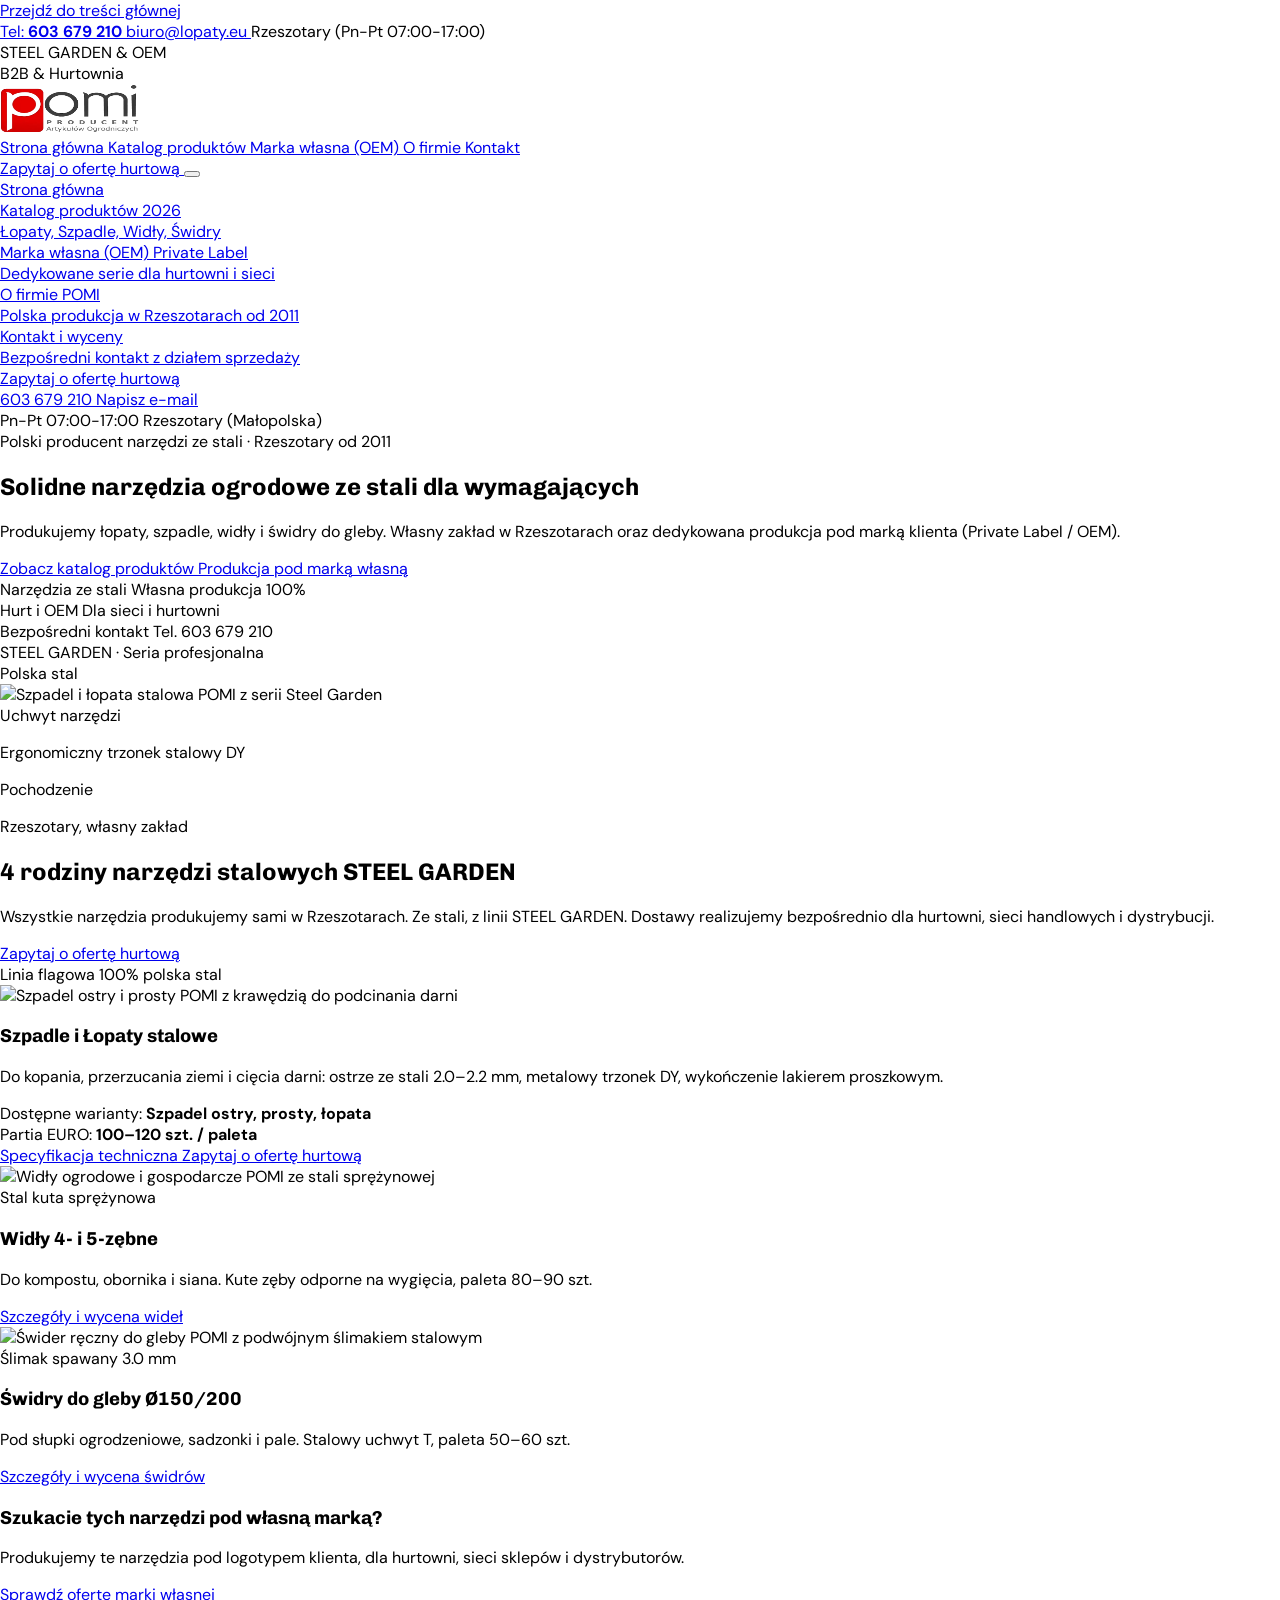
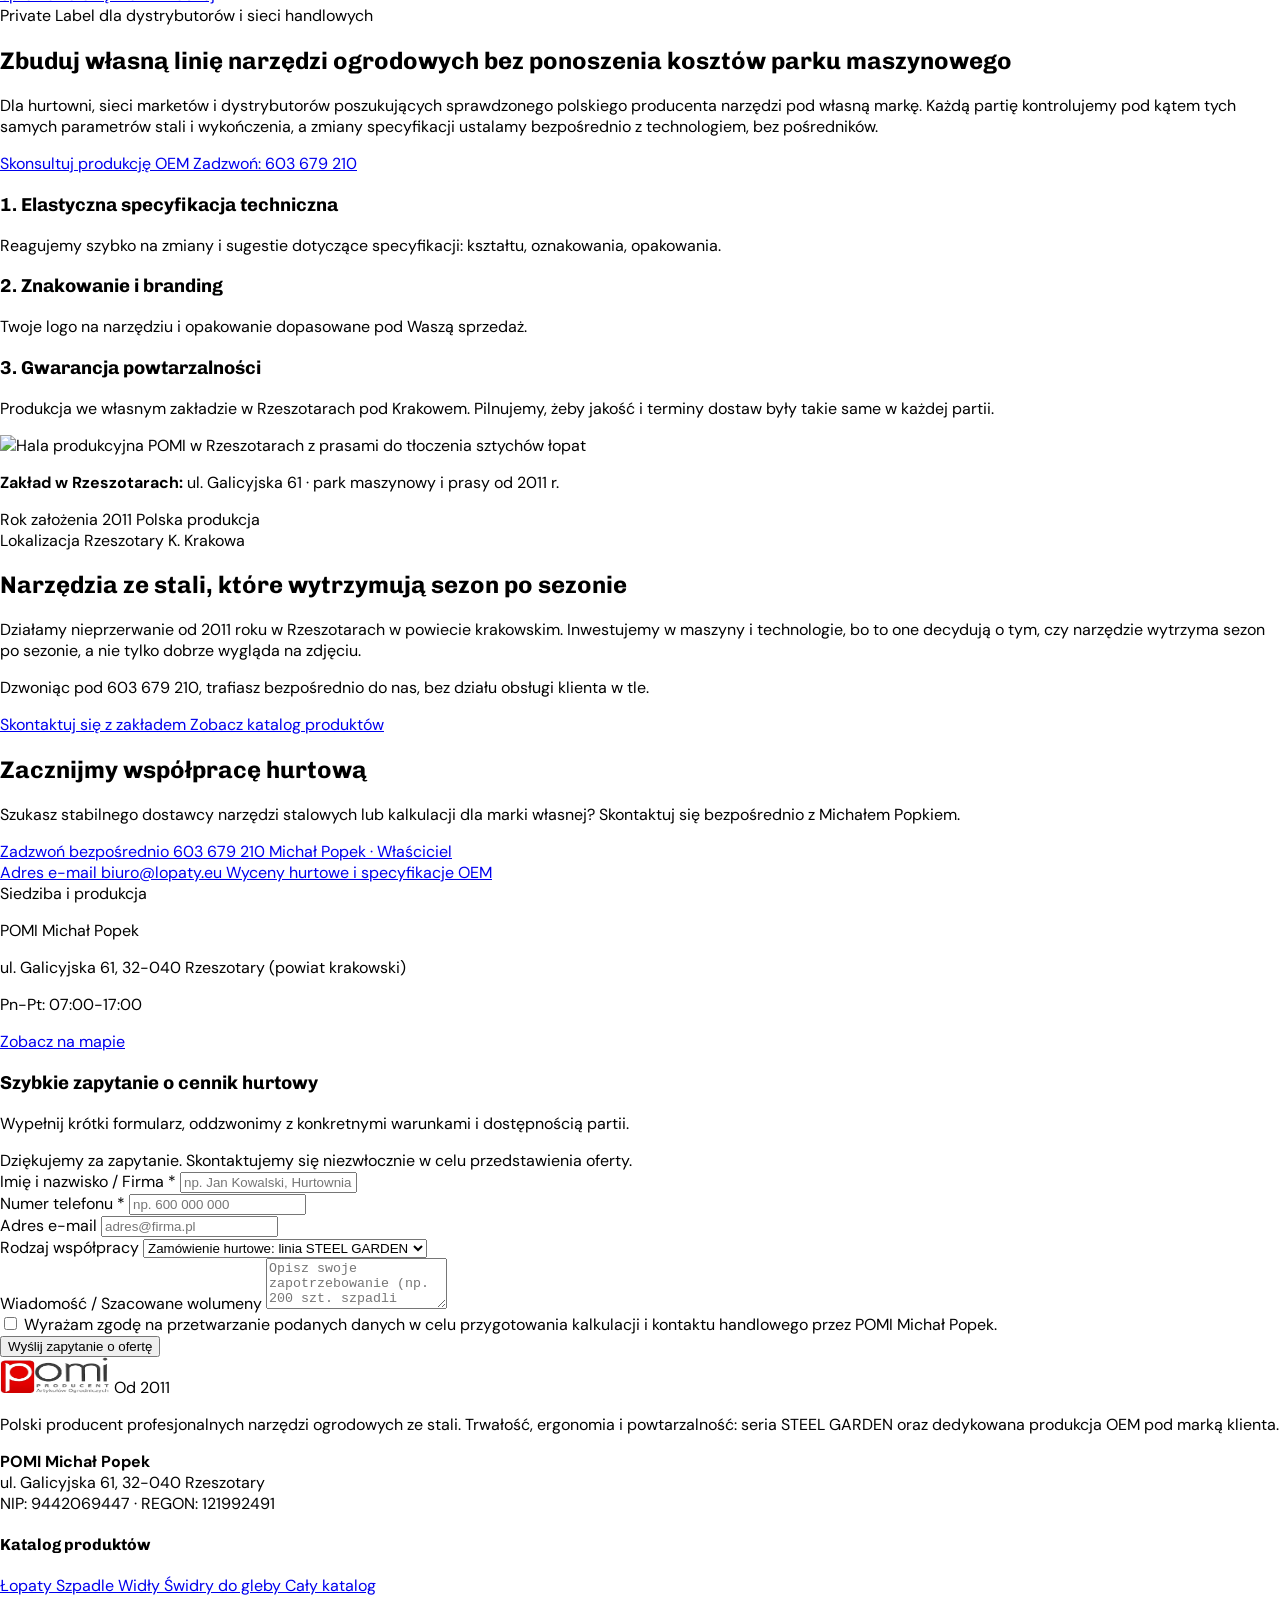
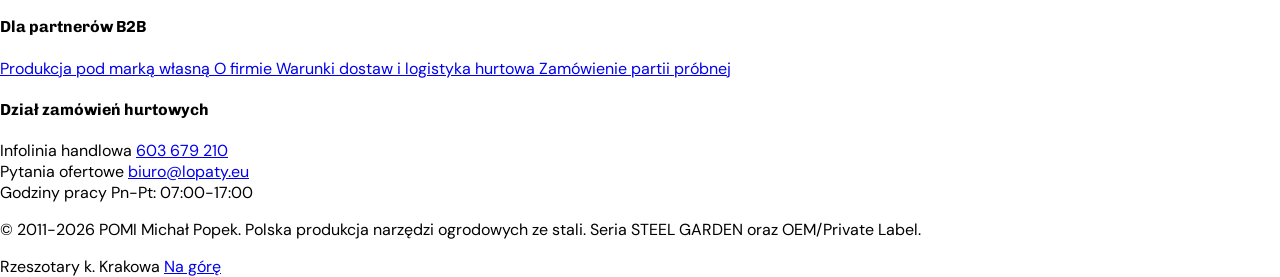
==== commit a93c5a4b: "feat: add factory showcase and B2B guarantees to private label page and layout" ====
--- a/index.html
+++ b/index.html
@@ -233,7 +233,7 @@
 
       <!-- Action Button & Mobile Hamburger Toggle -->
       <div class="flex items-center gap-3">
-        <a class="hidden sm:inline-flex items-center gap-2 px-5 py-2.5 rounded-lg bg-primary-container text-on-primary font-label-md text-label-md hover:bg-primary transition-colors shadow-sm focus-visible:outline-none focus-visible:ring-2 focus-visible:ring-primary" href="#kontakt-formularz">
+        <a class="hidden sm:inline-flex items-center gap-2 px-5 py-2.5 rounded-lg bg-primary-container text-on-primary font-label-md text-label-md hover:bg-primary btn-tactile transition-colors shadow-sm focus-visible:outline-none focus-visible:ring-2 focus-visible:ring-primary" href="#kontakt-formularz">
           <i class="ph-bold ph-chat-teardrop-dots text-base" aria-hidden="true"></i>
           <span>Zapytaj o ofertę hurtową</span>
         </a>
@@ -360,7 +360,7 @@
   <div id="mobile-menu-backdrop" class="hidden fixed inset-0 bg-slate-950/60 backdrop-blur-sm z-40 lg:hidden" aria-hidden="true"></div>
 
   <!-- Main Content -->
-  <main class="w-full pt-28 lg:pt-30 min-h-screen" id="main-content">
+  <main class="w-full pt-28 lg:pt-30 min-h-[100dvh]" id="main-content">
     <div class="flex flex-col w-full">
 
       <!-- Section 1: Hero (Crisp White + Unboxed Clean Hierarchy) -->
@@ -387,11 +387,11 @@
               
               <!-- Hero CTA Links -->
               <div class="flex flex-wrap items-center gap-4 mt-space-lg w-full sm:w-auto">
-                <a class="inline-flex items-center justify-center gap-2 px-6 py-3.5 rounded-lg bg-primary-container text-on-primary font-label-md text-label-md hover:bg-primary transition-all duration-200 shadow-sm group focus-visible:outline-none focus-visible:ring-2 focus-visible:ring-primary" href="produkty/index.html">
+                <a class="inline-flex items-center justify-center gap-2 px-6 py-3.5 rounded-lg bg-primary-container text-on-primary font-label-md text-label-md hover:bg-primary btn-tactile shadow-sm group focus-visible:outline-none focus-visible:ring-2 focus-visible:ring-primary" href="produkty/index.html">
                   <span>Zobacz katalog produktów</span>
-                  <i class="ph-bold ph-arrow-right text-base group-hover:translate-x-1 transition-transform" aria-hidden="true"></i>
+                  <i class="ph-bold ph-arrow-right text-base group-hover:translate-x-0.5 transition-transform" aria-hidden="true"></i>
                 </a>
-                <a class="inline-flex items-center justify-center gap-2 px-6 py-3.5 rounded-lg bg-slate-100 text-slate-900 font-label-md text-label-md hover:bg-slate-200 transition-colors focus-visible:outline-none focus-visible:ring-2 focus-visible:ring-primary border border-slate-300" href="marka-wlasna/index.html">
+                <a class="inline-flex items-center justify-center gap-2 px-6 py-3.5 rounded-lg bg-slate-100 text-slate-900 font-label-md text-label-md hover:bg-slate-200 btn-tactile transition-colors focus-visible:outline-none focus-visible:ring-2 focus-visible:ring-primary border border-slate-300" href="marka-wlasna/index.html">
                   <i class="ph ph-factory text-primary text-lg" aria-hidden="true"></i>
                   <span>Produkcja pod marką własną</span>
                 </a>
@@ -441,7 +441,7 @@
               <div class="grid grid-cols-2 gap-4 pt-3 border-t border-slate-200 text-slate-700">
                 <div>
                   <span class="text-xs text-slate-500 font-medium block">Uchwyt narzędzi</span>
-                  <p class="font-label-sm text-label-sm text-slate-950 font-bold mt-0.5">Dobrany pod dłoń i długą pracę</p>
+                  <p class="font-label-sm text-label-sm text-slate-950 font-bold mt-0.5">Ergonomiczny trzonek stalowy DY</p>
                 </div>
                 <div>
                   <span class="text-xs text-slate-500 font-medium block">Pochodzenie</span>
@@ -494,7 +494,7 @@
                   <div class="flex flex-col">
                     <h3 class="font-headline-md text-headline-md text-slate-950 font-bold">Szpadle i Łopaty stalowe</h3>
                     <p class="font-body-sm text-body-sm text-slate-700 mt-2 leading-relaxed">
-                      Do kopania, przerzucania ziemi i cięcia darni — ostrze ze stali 2.0–2.2 mm, metalowy trzonek DY, wykończenie lakierem proszkowym.
+                      Do kopania, przerzucania ziemi i cięcia darni: ostrze ze stali 2.0–2.2 mm, metalowy trzonek DY, wykończenie lakierem proszkowym.
                     </p>
 
                     <div class="mt-4 space-y-2 border-t border-slate-200 pt-3">
@@ -601,11 +601,11 @@
                 Dla hurtowni, sieci marketów i dystrybutorów poszukujących sprawdzonego polskiego producenta narzędzi pod własną markę. Każdą partię kontrolujemy pod kątem tych samych parametrów stali i wykończenia, a zmiany specyfikacji ustalamy bezpośrednio z technologiem, bez pośredników.
               </p>
               <div class="mt-space-lg flex flex-wrap gap-4">
-                <a class="inline-flex items-center gap-2 px-6 py-3.5 rounded-lg bg-primary-container text-on-primary font-label-md text-label-md hover:bg-primary transition-colors shadow-lg focus-visible:outline-none focus-visible:ring-2 focus-visible:ring-primary" href="#kontakt-formularz">
+                <a class="inline-flex items-center gap-2 px-6 py-3.5 rounded-lg bg-primary-container text-on-primary font-label-md text-label-md hover:bg-primary btn-tactile shadow-lg focus-visible:outline-none focus-visible:ring-2 focus-visible:ring-primary" href="#kontakt-formularz">
                   <span>Skonsultuj produkcję OEM</span>
                   <i class="ph-bold ph-arrow-right text-base" aria-hidden="true"></i>
                 </a>
-                <a class="inline-flex items-center gap-2 px-6 py-3.5 rounded-lg bg-slate-800 text-white font-label-md text-label-md hover:bg-slate-700 transition-colors border border-slate-700 shadow-sm focus-visible:outline-none focus-visible:ring-2 focus-visible:ring-primary" href="tel:603679210">
+                <a class="inline-flex items-center gap-2 px-6 py-3.5 rounded-lg bg-slate-800 text-white font-label-md text-label-md hover:bg-slate-700 btn-tactile border border-slate-700 shadow-sm focus-visible:outline-none focus-visible:ring-2 focus-visible:ring-primary" href="tel:603679210">
                   <i class="ph ph-phone text-red-400 text-lg" aria-hidden="true"></i>
                   <span>Zadzwoń: 603 679 210</span>
                 </a>
@@ -618,7 +618,7 @@
                 <i class="ph-bold ph-sliders text-2xl text-red-400 shrink-0 mt-1" aria-hidden="true"></i>
                 <div>
                   <h3 class="font-title-sm text-title-sm text-white font-bold">1. Elastyczna specyfikacja techniczna</h3>
-                  <p class="font-body-sm text-body-sm text-slate-300 mt-1">Reagujemy szybko na zmiany i sugestie dotyczące specyfikacji — kształtu, oznakowania, opakowania.</p>
+                  <p class="font-body-sm text-body-sm text-slate-300 mt-1">Reagujemy szybko na zmiany i sugestie dotyczące specyfikacji: kształtu, oznakowania, opakowania.</p>
                 </div>
               </div>
 
@@ -681,12 +681,12 @@
                 Działamy nieprzerwanie od 2011 roku w Rzeszotarach w powiecie krakowskim. Inwestujemy w maszyny i technologie, bo to one decydują o tym, czy narzędzie wytrzyma sezon po sezonie, a nie tylko dobrze wygląda na zdjęciu.
               </p>
               <p class="font-body-md text-body-md text-slate-700 mt-space-sm leading-relaxed">
-                Dzwoniąc pod 603 679 210, trafiasz bezpośrednio do nas — bez działu obsługi klienta w tle.
+                Dzwoniąc pod 603 679 210, trafiasz bezpośrednio do nas, bez działu obsługi klienta w tle.
               </p>
               
               <!-- Company CTAs -->
               <div class="mt-space-lg flex flex-wrap items-center gap-4">
-                <a class="inline-flex items-center gap-2 px-6 py-3 rounded-lg bg-primary-container text-on-primary font-label-md text-label-md hover:bg-primary transition-colors shadow-sm focus-visible:outline-none focus-visible:ring-2 focus-visible:ring-primary" href="#kontakt-formularz">
+                <a class="inline-flex items-center gap-2 px-6 py-3 rounded-lg bg-primary-container text-on-primary font-label-md text-label-md hover:bg-primary btn-tactile shadow-sm focus-visible:outline-none focus-visible:ring-2 focus-visible:ring-primary" href="#kontakt-formularz">
                   <span>Skontaktuj się z zakładem</span>
                   <i class="ph-bold ph-arrow-right text-base" aria-hidden="true"></i>
                 </a>
@@ -737,7 +737,7 @@
                 <div class="flex items-center gap-4">
                   <i class="ph-bold ph-envelope-simple text-3xl text-primary shrink-0" aria-hidden="true"></i>
                   <div>
-                    <span class="font-caption text-caption text-slate-600 uppercase block font-semibold">Poczta elektronicczna</span>
+                    <span class="font-caption text-caption text-slate-600 uppercase block font-semibold">Adres e-mail</span>
                     <span class="font-title-sm text-title-sm font-bold text-slate-950 group-hover:text-primary transition-colors">biuro@lopaty.eu</span>
                     <span class="font-caption text-caption text-slate-600 block">Wyceny hurtowe i specyfikacje OEM</span>
                   </div>
--- a/style.css
+++ b/style.css
@@ -23,6 +23,7 @@
 
 :root {
   --ease-emil-out: cubic-bezier(0.23, 1, 0.32, 1);
+  --ease-emil-in: cubic-bezier(0.32, 0, 0.67, 0);
 }
 
 /* Tactile button press feedback */
@@ -31,7 +32,7 @@
   transform-origin: center;
 }
 #mobile-menu-btn:active {
-  transform: scale(0.92);
+  transform: scale(0.95);
 }
 
 /* Press feedback for mobile nav items */
@@ -40,6 +41,18 @@
   transform-origin: left center;
 }
 .mobile-nav-link:active {
+  transform: scale(0.98);
+}
+
+/* Tactile feedback for desktop action buttons and form submits */
+.btn-tactile,
+button[type="submit"],
+.cta-primary {
+  transition: transform 140ms var(--ease-emil-out), background-color 140ms ease, box-shadow 140ms ease;
+}
+.btn-tactile:active,
+button[type="submit"]:active,
+.cta-primary:active {
   transform: scale(0.98);
 }
 
@@ -58,6 +71,17 @@
   to {
     opacity: 1;
     transform: scale(1) translateY(0);
+  }
+}
+
+@keyframes emilMenuExit {
+  from {
+    opacity: 1;
+    transform: scale(1) translateY(0);
+  }
+  to {
+    opacity: 0;
+    transform: scale(0.985) translateY(-6px);
   }
 }
 
@@ -83,9 +107,26 @@
   }
 }
 
-#mobile-menu:not(.hidden) {
+@keyframes emilBackdropExit {
+  from {
+    opacity: 1;
+    backdrop-filter: blur(6px);
+  }
+  to {
+    opacity: 0;
+    backdrop-filter: blur(0px);
+  }
+}
+
+#mobile-menu:not(.hidden):not(.closing) {
   transform-origin: top center;
   animation: emilMenuEnter 220ms var(--ease-emil-out) forwards;
+}
+
+#mobile-menu.closing {
+  transform-origin: top center;
+  animation: emilMenuExit 160ms var(--ease-emil-out) forwards;
+  pointer-events: none;
 }
 
 #mobile-menu:not(.hidden) .mobile-nav-link,
@@ -94,16 +135,29 @@
   animation: emilItemStagger 240ms var(--ease-emil-out) forwards;
 }
 
-/* Stagger Delays (35ms step - fast, perceptible cascade) */
-#mobile-menu:not(.hidden) nav .mobile-nav-link:nth-child(1) { animation-delay: 30ms; }
-#mobile-menu:not(.hidden) nav .mobile-nav-link:nth-child(2) { animation-delay: 65ms; }
-#mobile-menu:not(.hidden) nav .mobile-nav-link:nth-child(3) { animation-delay: 100ms; }
-#mobile-menu:not(.hidden) nav .mobile-nav-link:nth-child(4) { animation-delay: 135ms; }
-#mobile-menu:not(.hidden) nav .mobile-nav-link:nth-child(5) { animation-delay: 170ms; }
-#mobile-menu:not(.hidden) .mobile-contact-card { animation-delay: 205ms; }
+/* Stagger Delays (fast, perceptible cascade starting at 0ms) */
+#mobile-menu:not(.hidden) nav .mobile-nav-link:nth-child(1) { animation-delay: 0ms; }
+#mobile-menu:not(.hidden) nav .mobile-nav-link:nth-child(2) { animation-delay: 35ms; }
+#mobile-menu:not(.hidden) nav .mobile-nav-link:nth-child(3) { animation-delay: 70ms; }
+#mobile-menu:not(.hidden) nav .mobile-nav-link:nth-child(4) { animation-delay: 105ms; }
+#mobile-menu:not(.hidden) nav .mobile-nav-link:nth-child(5) { animation-delay: 140ms; }
+#mobile-menu:not(.hidden) .mobile-contact-card { animation-delay: 175ms; }
 
-#mobile-menu-backdrop:not(.hidden) {
+#mobile-menu-backdrop:not(.hidden):not(.closing) {
   animation: emilBackdropFade 200ms var(--ease-emil-out) forwards;
+}
+
+#mobile-menu-backdrop.closing {
+  animation: emilBackdropExit 160ms var(--ease-emil-out) forwards;
+  pointer-events: none;
+}
+
+/* Touch device protection: prevent sticky hovers on touch screens */
+@media (hover: none) and (pointer: coarse) {
+  .group:hover .group-hover\:translate-x-1,
+  .group:hover .group-hover\:translate-x-0\.5 {
+    transform: none !important;
+  }
 }
 
 /* Accessibility: Reduced Motion */
@@ -111,11 +165,17 @@
   #mobile-menu:not(.hidden),
   #mobile-menu:not(.hidden) .mobile-nav-link,
   #mobile-menu:not(.hidden) .mobile-contact-card,
-  #mobile-menu-backdrop:not(.hidden) {
+  #mobile-menu-backdrop:not(.hidden),
+  #mobile-menu.closing,
+  #mobile-menu-backdrop.closing {
     animation: emilBackdropFade 150ms ease forwards !important;
     transform: none !important;
   }
+  .btn-tactile:active,
+  button[type="submit"]:active,
+  .cta-primary:active,
+  #mobile-menu-btn:active,
+  .mobile-nav-link:active {
+    transform: none !important;
+  }
 }
-
-
-
